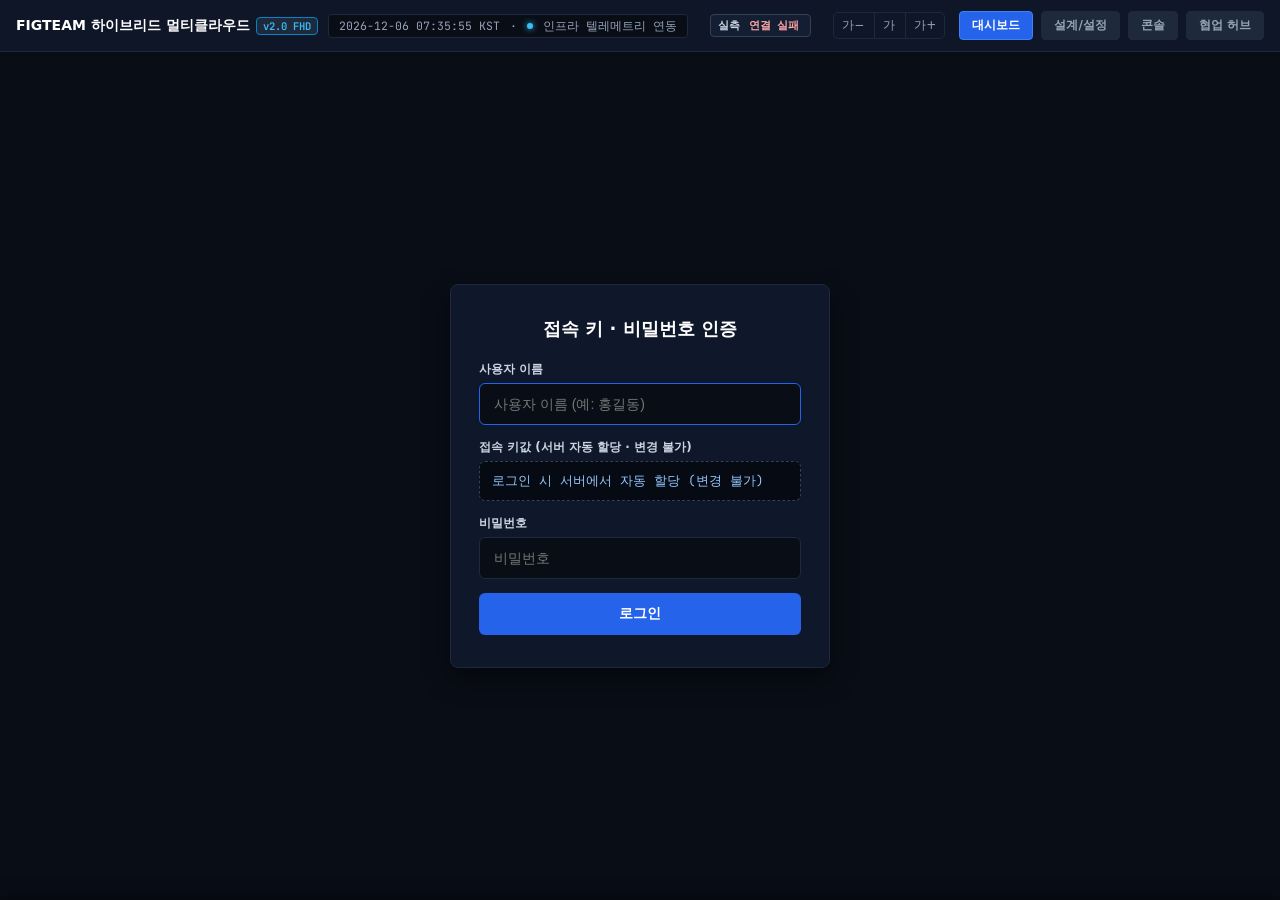
==== public/index.html @ 607cd6ca "feat(console): finalize DR simulation only after full on-prem recovery and 200 OK service failback" ====
<!DOCTYPE html>
<html lang="ko">
<head>
  <meta charset="UTF-8">
  <meta name="viewport" content="width=device-width, initial-scale=1.0">
  <title>FIGTEAM 하이브리드 멀티클라우드 관제 대시보드</title>
  <link rel="preconnect" href="https://fonts.googleapis.com">
  <link rel="preconnect" href="https://fonts.gstatic.com" crossorigin>
  <link href="https://fonts.googleapis.com/css2?family=Pretendard:wght@400;500;600;700&family=JetBrains+Mono:wght@400;500;700&display=swap" rel="stylesheet">
  <style>
    :root {
      --bg: #090d16;
      --surface: #0f172a;
      --surface-border: #1e293b;
      --surface-card: #141e33;
      --surface-hover: #1e2a47;
      --text-main: #f8fafc;
      --text-sub: #94a3b8;
      --text-muted: #64748b;
      --primary: #2563eb;
      --primary-hover: #1d4ed8;
      --blue: #38bdf8;
      --green: #10b981;
      --yellow: #f59e0b;
      --border-color: #334155;
      --font-mono: 'JetBrains Mono', monospace;
    }
    * { box-sizing: border-box; margin: 0; padding: 0; }
    html, body {
      width: 100%;
      height: 100vh;
      overflow: hidden;
      background-color: var(--bg);
      color: var(--text-main);
      font-family: 'Pretendard', -apple-system, BlinkMacSystemFont, system-ui, sans-serif;
    }

    /* TOP HEADER BAR (FHD FIXED) */
    header {
      height: 52px;
      border-bottom: 1px solid var(--surface-border);
      background: rgba(15, 23, 42, 0.96);
      backdrop-filter: blur(8px);
      display: flex;
      align-items: center;
      justify-content: space-between;
      padding: 0 16px;
      flex-shrink: 0;
      gap: 12px;
    }
    .header-left {
      display: flex;
      align-items: center;
      gap: 10px;
      flex-shrink: 0;
    }
    .brand-title {
      font-size: 14px;
      font-weight: 700;
      color: #fff;
      display: flex;
      align-items: center;
      gap: 6px;
      white-space: nowrap;
    }
    .brand-tag {
      font-size: 10.5px;
      font-weight: 600;
      background: #1e293b;
      color: var(--blue);
      border: 1px solid #0284c7;
      padding: 1px 6px;
      border-radius: 4px;
      font-family: var(--font-mono);
    }
    .header-clock-timer {
      display: flex;
      align-items: center;
      gap: 10px;
      font-size: 11.5px;
      font-family: var(--font-mono);
      color: var(--text-sub);
      background: #090d16;
      border: 1px solid var(--surface-border);
      padding: 3px 10px;
      border-radius: 4px;
      white-space: nowrap;
    }
    .pulse-dot {
      width: 6px;
      height: 6px;
      border-radius: 50%;
      background: var(--blue);
      box-shadow: 0 0 6px var(--blue);
    }

    /* TOP INFRASTATUS INDIVIDUAL BADGES */
    .header-infra-status {
      display: flex;
      align-items: center;
      gap: 6px;
      overflow-x: auto;
      flex: 1;
      justify-content: center;
    }
    .infra-badge-item {
      display: inline-flex;
      align-items: center;
      gap: 5px;
      background: #141e33;
      border: 1px solid var(--border-color);
      border-radius: 4px;
      padding: 2px 7px;
      font-size: 11px;
      white-space: nowrap;
    }
    .infra-badge-name {
      font-weight: 600;
      color: #cbd5e1;
    }
    .infra-badge-state {
      font-family: var(--font-mono);
      font-size: 10.5px;
      font-weight: 700;
      padding: 1px 4px;
      border-radius: 3px;
    }
    .state-green {
      background: rgba(16, 185, 129, 0.2);
      color: #34d399;
    }
    .state-amber {
      background: rgba(245, 158, 11, 0.2);
      color: #fbbf24;
    }

    /* HEADER RIGHT NAV BUTTONS */
    .header-right {
      display: flex;
      align-items: center;
      gap: 8px;
      flex-shrink: 0;
    }
    .nav-btn {
      background: #1e293b;
      border: 1px solid var(--surface-border);
      color: var(--text-sub);
      padding: 5px 12px;
      border-radius: 4px;
      font-size: 12px;
      font-weight: 600;
      cursor: pointer;
      transition: all 0.15s ease;
      font-family: inherit;
    }
    .nav-btn:hover {
      background: #334155;
      color: #fff;
    }
    .nav-btn.active {
      background: var(--primary);
      color: #fff;
      border-color: #3b82f6;
    }
    .logout-btn {
      background: transparent;
      border: 1px solid var(--surface-border);
      color: var(--text-sub);
      padding: 5px 10px;
      border-radius: 4px;
      font-size: 11.5px;
      cursor: pointer;
      transition: all 0.15s ease;
      font-family: inherit;
    }
    .logout-btn:hover {
      background: #1f2937;
      color: #fff;
      border-color: #4b5563;
    }
    .fs-ctl { display: inline-flex; gap: 2px; margin-right: 6px; border: 1px solid var(--surface-border); border-radius: 5px; overflow: hidden; }
    .fs-btn { background: transparent; border: 0; color: var(--text-sub); padding: 4px 8px; font-size: 12px; cursor: pointer; font-family: inherit; }
    .fs-btn:hover { background: #1f2937; color: #fff; }
    .fs-btn + .fs-btn { border-left: 1px solid var(--surface-border); }
    .g-user-badge {
      display: flex;
      align-items: center;
      gap: 6px;
      background: #090d16;
      border: 1px solid var(--surface-border);
      border-radius: 4px;
      padding: 4px 10px;
      font-size: 11.5px;
    }
    .g-user-dot { width: 6px; height: 6px; border-radius: 50%; background: #10b981; box-shadow: 0 0 6px #10b981; }
    .g-user-dot.warn { background: #f59e0b; box-shadow: none; }
    .g-user-name { font-weight: 600; color: #f8fafc; }
    .g-user-key { font-family: var(--font-mono); color: #38bdf8; font-size: 11px; }

    /* LOGIN VIEW */
    .login-wrapper {
      width: 100%;
      height: calc(100vh - 52px);
      display: flex;
      align-items: center;
      justify-content: center;
      padding: 24px;
    }
    .login-card {
      background: var(--surface);
      border: 1px solid var(--surface-border);
      border-radius: 8px;
      width: 100%;
      max-width: 380px;
      padding: 32px 28px;
      box-shadow: 0 10px 25px rgba(0,0,0,0.5);
    }
    .login-title {
      font-size: 18px;
      font-weight: 700;
      color: #fff;
      margin-bottom: 20px;
      text-align: center;
    }
    .login-input {
      width: 100%;
      height: 42px;
      background: #090d16;
      border: 1px solid var(--surface-border);
      border-radius: 6px;
      padding: 0 14px;
      font-size: 14px;
      color: #fff;
      margin-bottom: 14px;
    }
    .login-input:focus {
      outline: none;
      border-color: var(--primary);
    }
    .login-error {
      font-size: 12px;
      color: #ef4444;
      margin-bottom: 14px;
      text-align: center;
    }
    .login-submit-btn {
      width: 100%;
      height: 42px;
      background: var(--primary);
      color: #fff;
      border: none;
      border-radius: 6px;
      font-size: 14px;
      font-weight: 600;
      cursor: pointer;
    }
    .login-submit-btn:hover {
      background: var(--primary-hover);
    }

    /* MAIN VIEW CONTAINERS */
    .view-container {
      width: 100%;
      height: calc(100vh - 52px);
      display: none;
      overflow: hidden;
    }

    /* ========================================================
       1. DASHBOARD VIEW (FHD FIXED)
       ======================================================== */
    .dashboard-layout {
      width: 100%;
      height: 100%;
      display: flex;
      flex-direction: column;
      padding: 10px 14px 12px;
      gap: 10px;
    }

    /* ROW 1: NODE RESOURCE MONITORING CARDS */
    .node-resource-row {
      display: grid;
      grid-template-columns: repeat(5, 1fr);
      gap: 10px;
      flex-shrink: 0;
    }
    .node-card {
      background: var(--surface);
      border: 1px solid var(--surface-border);
      border-radius: 6px;
      padding: 10px 12px;
      display: flex;
      flex-direction: column;
      gap: 6px;
    }
    .node-card-head {
      display: flex;
      justify-content: space-between;
      align-items: center;
    }
    .node-title {
      font-size: 12.5px;
      font-weight: 700;
      color: #fff;
    }
    .node-state-pill {
      font-size: 10px;
      font-weight: 700;
      padding: 1px 5px;
      border-radius: 3px;
      font-family: var(--font-mono);
    }
    .node-meta {
      font-family: var(--font-mono);
      font-size: 10.5px;
      color: var(--text-muted);
    }
    .progress-bar-group {
      display: flex;
      flex-direction: column;
      gap: 4px;
      margin-top: 2px;
    }
    .progress-item {
      display: flex;
      justify-content: space-between;
      font-size: 10px;
      font-family: var(--font-mono);
      color: var(--text-sub);
    }
    .progress-track {
      width: 100%;
      height: 4px;
      background: #090d16;
      border-radius: 2px;
      overflow: hidden;
      margin-top: 1px;
    }
    .progress-fill {
      height: 100%;
      background: var(--blue);
      border-radius: 2px;
      transition: width 0.5s ease;
    }
    .fill-green { background: var(--green); }
    .fill-amber { background: var(--yellow); }

    /* DESKTOP ZERO-SCROLL MATRIX GRID */
    .desktop-dashboard-container {
      width: 100%;
      height: 100%;
      display: flex;
      flex-direction: column;
      padding: 8px 12px 10px;
      gap: 8px;
      overflow: hidden;
    }
    .dashboard-toolbar-row {
      display: flex;
      justify-content: space-between;
      align-items: center;
      background: var(--surface);
      border: 1px solid var(--surface-border);
      border-radius: 6px;
      padding: 6px 12px;
      flex-shrink: 0;
    }
    .toolbar-left {
      display: flex;
      align-items: center;
      gap: 12px;
    }
    .toolbar-title {
      font-size: 13px;
      font-weight: 700;
      color: #fff;
      display: flex;
      align-items: center;
      gap: 6px;
    }
    .toolbar-sub {
      font-size: 10.5px;
      color: var(--text-muted);
      font-family: var(--font-mono);
    }
    .toolbar-right {
      display: flex;
      align-items: center;
      gap: 12px;
    }
    .sort-tabs-group {
      display: flex;
      align-items: center;
      gap: 4px;
    }
    .sort-btn {
      background: #141e33;
      border: 1px solid #1e293b;
      color: var(--text-sub);
      font-size: 11px;
      padding: 3px 9px;
      border-radius: 4px;
      cursor: pointer;
      transition: all 0.15s ease;
      font-family: inherit;
    }
    .sort-btn:hover {
      background: #1e293b;
      color: #fff;
      border-color: #3b82f6;
    }
    .sort-btn.active {
      background: #1e293b;
      color: #38bdf8;
      border-color: #38bdf8;
      font-weight: 700;
      box-shadow: 0 0 8px rgba(56, 189, 248, 0.25);
    }
    .matrix-5col-grid {
      flex: 1;
      display: grid;
      grid-template-columns: repeat(5, minmax(0, 1fr));
      gap: 10px;
      min-height: 0;
      overflow: hidden;
    }
    .inst-grid-card {
      background: var(--surface);
      border: 1px solid var(--surface-border);
      border-radius: 6px;
      display: flex;
      flex-direction: column;
      overflow: hidden;
      min-height: 0;
      transition: border-color 0.15s ease;
    }
    .inst-grid-card:hover {
      border-color: #3b82f6;
    }
    .inst-grid-card-head {
      background: #141e33;
      border-bottom: 1px solid var(--border-color);
      padding: 8px 10px;
      display: flex;
      justify-content: space-between;
      align-items: center;
      flex-shrink: 0;
    }
    .inst-head-title-wrap {
      display: flex;
      flex-direction: column;
      gap: 1px;
    }
    .inst-card-title {
      font-size: 12.5px;
      font-weight: 700;
      color: #fff;
    }
    .inst-card-ip {
      font-size: 10px;
      color: var(--text-muted);
      font-family: var(--font-mono);
    }
    .inst-resource-hero {
      background: #090e1a;
      border-bottom: 1px solid #1e293b;
      padding: 8px 10px;
      display: flex;
      flex-direction: column;
      gap: 6px;
      flex-shrink: 0;
    }
    .hero-meter-row {
      display: flex;
      flex-direction: column;
      gap: 3px;
    }
    .meter-head {
      display: flex;
      justify-content: space-between;
      align-items: center;
      font-family: var(--font-mono);
    }
    .meter-label-wrap {
      display: flex;
      align-items: center;
      gap: 5px;
    }
    .meter-badge {
      font-size: 9.5px;
      font-weight: 800;
      padding: 1px 4px;
      border-radius: 3px;
      line-height: 1.2;
    }
    .cpu-badge {
      background: rgba(56, 189, 248, 0.15);
      color: #38bdf8;
      border: 1px solid rgba(56, 189, 248, 0.35);
    }
    .ram-badge {
      background: rgba(168, 85, 247, 0.15);
      color: #c084fc;
      border: 1px solid rgba(168, 85, 247, 0.35);
    }
    .meter-val-used {
      font-size: 13px;
      font-weight: 800;
    }
    .cpu-used { color: #38bdf8; }
    .ram-used { color: #c084fc; }
    .meter-val-total {
      font-size: 11px;
      color: #94a3b8;
      font-weight: 600;
    }
    .meter-pct {
      font-size: 11.5px;
      font-weight: 800;
      margin-left: 1px;
    }
    .cpu-pct { color: #38bdf8; }
    .ram-pct { color: #c084fc; }
    .meter-free-wrap {
      display: flex;
      align-items: center;
      gap: 3px;
      font-size: 11px;
      font-family: var(--font-mono);
      background: rgba(16, 185, 129, 0.1);
      border: 1px solid rgba(16, 185, 129, 0.28);
      border-radius: 3px;
      padding: 1px 5px;
    }
    .free-k {
      color: #6ee7b7;
      font-size: 10px;
      font-weight: 600;
    }
    .free-v {
      color: #34d399;
      font-weight: 800;
      font-size: 11.5px;
    }
    .meter-gauge-track {
      width: 100%;
      height: 4px;
      background: #1e293b;
      border-radius: 2px;
      display: flex;
      overflow: hidden;
    }
    .meter-gauge-fill {
      height: 100%;
      border-radius: 2px;
      transition: width 0.3s ease;
    }
    .cpu-fill { background: linear-gradient(90deg, #0284c7, #38bdf8); }
    .ram-fill { background: linear-gradient(90deg, #7e22ce, #c084fc); }
    .hero-sub-stats {
      display: flex;
      justify-content: space-between;
      align-items: center;
      padding-top: 3px;
      border-top: 1px dashed rgba(30, 41, 59, 0.8);
      font-family: var(--font-mono);
      font-size: 10.5px;
    }
    .hero-stat-pill {
      display: flex;
      align-items: center;
      gap: 4px;
    }
    .stat-k { color: #94a3b8; }
    .stat-v { font-weight: 700; }
    .compact-service-list {
      flex: 1;
      overflow-y: auto;
      padding: 6px;
      display: flex;
      flex-direction: column;
      gap: 4px;
      min-height: 0;
    }
    .compact-service-row {
      background: var(--surface-card);
      border: 1px solid var(--border-color);
      border-radius: 4px;
      padding: 5px 8px;
      display: flex;
      flex-direction: column;
      gap: 3px;
      cursor: pointer;
      transition: all 0.12s ease;
      text-decoration: none;
    }
    .compact-service-row:hover {
      background: var(--surface-hover);
      border-color: var(--blue);
      transform: translateY(-1px);
    }
    .svc-row-top {
      display: flex;
      justify-content: space-between;
      align-items: center;
    }
    .svc-row-left {
      display: flex;
      align-items: center;
      gap: 5px;
      min-width: 0;
    }
    .svc-row-name {
      font-size: 11px;
      font-weight: 700;
      color: #fff;
      white-space: nowrap;
      overflow: hidden;
      text-overflow: ellipsis;
    }
    .svc-row-bot {
      display: flex;
      justify-content: space-between;
      align-items: center;
      font-size: 9.5px;
      font-family: var(--font-mono);
      color: var(--text-sub);
    }
    .inst-card-footer {
      border-top: 1px solid var(--surface-border);
      padding: 6px 10px;
      background: #0d1424;
      flex-shrink: 0;
    }
    .open-modal-btn {
      width: 100%;
      background: transparent;
      border: 1px solid #1e293b;
      color: var(--blue);
      padding: 4px 0;
      border-radius: 3px;
      font-size: 10.5px;
      font-weight: 600;
      cursor: pointer;
      font-family: inherit;
      transition: all 0.12s ease;
    }
    .open-modal-btn:hover {
      background: #1e293b;
      color: #fff;
      border-color: #3b82f6;
    }

    /* MODAL POPUP (BACKDROP & DIALOG) */
    .modal-backdrop {
      position: fixed;
      top: 0;
      left: 0;
      width: 100vw;
      height: 100vh;
      background: rgba(4, 7, 13, 0.85);
      backdrop-filter: blur(5px);
      z-index: 1000;
      display: flex;
      align-items: center;
      justify-content: center;
      padding: 24px;
    }
    .modal-dialog {
      background: #0f172a;
      border: 1px solid #334155;
      border-radius: 8px;
      width: 100%;
      max-width: 1100px;
      max-height: 85vh;
      display: flex;
      flex-direction: column;
      box-shadow: 0 20px 40px rgba(0,0,0,0.7);
      overflow: hidden;
      animation: modalFadeIn 0.15s ease-out;
    }
    @keyframes modalFadeIn {
      from { opacity: 0; transform: scale(0.98); }
      to { opacity: 1; transform: scale(1); }
    }
    .modal-header {
      background: #141e33;
      border-bottom: 1px solid #1e293b;
      padding: 12px 18px;
      display: flex;
      justify-content: space-between;
      align-items: center;
      flex-shrink: 0;
    }
    .modal-title-wrap {
      display: flex;
      align-items: center;
      gap: 12px;
    }
    .modal-title-text {
      font-size: 15px;
      font-weight: 700;
      color: #fff;
    }
    .modal-close-btn {
      background: #1e293b;
      border: 1px solid #334155;
      color: #cbd5e1;
      padding: 4px 10px;
      border-radius: 4px;
      font-size: 12px;
      font-weight: 600;
      cursor: pointer;
      transition: all 0.12s ease;
    }
    .modal-close-btn:hover {
      background: #ef4444;
      color: #fff;
      border-color: #dc2626;
    }
    .modal-body {
      padding: 16px 18px;
      overflow-y: auto;
      display: flex;
      flex-direction: column;
      gap: 14px;
    }
    .modal-summary-box {
      background: #090d16;
      border: 1px solid #1e293b;
      border-radius: 6px;
      padding: 10px 14px;
      display: grid;
      grid-template-columns: repeat(5, 1fr);
      gap: 10px;
      font-family: var(--font-mono);
      font-size: 11px;
    }
    .summary-cell {
      display: flex;
      flex-direction: column;
      gap: 2px;
    }
    .summary-k { font-size: 10px; color: var(--text-muted); }
    .summary-v { font-size: 12px; font-weight: 700; color: #fff; }
    .panel-head {
      display: flex;
      justify-content: space-between;
      align-items: center;
      margin-bottom: 8px;
      flex-shrink: 0;
    }
    .panel-title {
      font-size: 13px;
      font-weight: 700;
      color: #fff;
      display: flex;
      align-items: center;
      gap: 6px;
    }
    .panel-sub {
      font-size: 11px;
      color: var(--text-muted);
      font-family: var(--font-mono);
    }
    .table-scroll {
      flex: 1;
      overflow-y: auto;
      border: 1px solid var(--surface-border);
      border-radius: 4px;
    }
    table.data-table {
      width: 100%;
      border-collapse: collapse;
      font-size: 11.5px;
      text-align: left;
    }
    table.data-table th {
      background: #141e33;
      color: #94a3b8;
      font-weight: 600;
      padding: 8px 10px;
      border-bottom: 1px solid var(--surface-border);
      font-size: 11px;
      text-transform: uppercase;
      position: sticky;
      top: 0;
      z-index: 2;
    }
    table.data-table td {
      padding: 6px 10px;
      border-bottom: 1px solid #1e293b;
      color: #e2e8f0;
      font-family: var(--font-mono);
      font-size: 11px;
      vertical-align: middle;
    }
    table.data-table tr:hover td {
      background: rgba(30, 42, 71, 0.45);
    }
    .rank-badge {
      font-size: 10px;
      font-weight: 700;
      font-family: var(--font-mono);
      padding: 2px 5px;
      border-radius: 3px;
      background: #1e293b;
      color: #94a3b8;
      border: 1px solid #334155;
      text-align: center;
      display: inline-block;
    }
    .rank-top3 {
      background: rgba(245, 158, 11, 0.15);
      color: #fbbf24;
      border-color: rgba(245, 158, 11, 0.4);
    }
    .cloud-tag {
      font-size: 10px;
      font-weight: 700;
      padding: 2px 6px;
      border-radius: 4px;
      display: inline-block;
      white-space: nowrap;
    }
    .cloud-kt {
      background: rgba(2, 132, 199, 0.15);
      color: #38bdf8;
      border: 1px solid rgba(2, 132, 199, 0.4);
    }
    .cloud-onprem {
      background: rgba(16, 185, 129, 0.15);
      color: #34d399;
      border: 1px solid rgba(16, 185, 129, 0.4);
    }
    .cloud-aws {
      background: rgba(245, 158, 11, 0.15);
      color: #fbbf24;
      border: 1px solid rgba(245, 158, 11, 0.4);
    }
    .inst-box {
      display: flex;
      flex-direction: column;
      gap: 1px;
    }
    .inst-name {
      font-size: 11px;
      font-weight: 700;
      color: #fff;
    }
    .inst-ip {
      font-size: 9.5px;
      color: var(--text-muted);
      font-family: var(--font-mono);
    }
    .type-badge {
      font-size: 10px;
      font-weight: 600;
      padding: 1px 6px;
      border-radius: 3px;
      display: inline-flex;
      align-items: center;
      gap: 3px;
      white-space: nowrap;
    }
    .type-web {
      background: rgba(99, 102, 241, 0.15);
      color: #a5b4fc;
      border: 1px solid rgba(99, 102, 241, 0.35);
    }
    .type-daemon {
      background: rgba(20, 184, 166, 0.15);
      color: #5eead4;
      border: 1px solid rgba(20, 184, 166, 0.35);
    }
    .type-gw {
      background: rgba(14, 165, 233, 0.15);
      color: #7dd3fc;
      border: 1px solid rgba(14, 165, 233, 0.35);
    }
    .type-data {
      background: rgba(244, 63, 94, 0.15);
      color: #fda4af;
      border: 1px solid rgba(244, 63, 94, 0.35);
    }
    .type-dr {
      background: rgba(245, 158, 11, 0.15);
      color: #fde68a;
      border: 1px solid rgba(245, 158, 11, 0.35);
    }
    .svc-box {
      display: flex;
      flex-direction: column;
      gap: 1px;
    }
    .svc-name {
      font-size: 11.5px;
      font-weight: 700;
      color: #fff;
    }
    .svc-desc {
      font-size: 9.5px;
      color: var(--text-muted);
    }
    .res-metric-cell {
      display: flex;
      flex-direction: column;
      gap: 2px;
      font-size: 10.5px;
    }
    .res-metric-val {
      display: flex;
      justify-content: space-between;
    }
    .mini-meter-track {
      width: 100%;
      height: 3px;
      background: #090d16;
      border-radius: 1.5px;
      overflow: hidden;
    }
    .mini-meter-fill {
      height: 100%;
      border-radius: 1.5px;
    }
    .fill-blue { background: #38bdf8; }
    .fill-purple { background: #a855f7; }
    .fill-amber { background: #f59e0b; }
    .badge-running {
      color: #34d399;
      background: rgba(16, 185, 129, 0.15);
      padding: 2px 6px;
      border-radius: 3px;
      font-weight: 700;
      font-size: 10.5px;
    }
    .badge-standby {
      color: #fbbf24;
      background: rgba(245, 158, 11, 0.15);
      padding: 2px 6px;
      border-radius: 3px;
      font-weight: 700;
      font-size: 10.5px;
    }
    .filter-chips-row {
      display: flex;
      gap: 6px;
      align-items: center;
    }
    .chip-btn {
      background: #141e33;
      border: 1px solid #1e293b;
      color: var(--text-sub);
      font-size: 10.5px;
      padding: 2px 8px;
      border-radius: 3px;
      cursor: pointer;
      transition: all 0.15s ease;
      font-family: inherit;
    }
    .chip-btn:hover {
      background: #1e293b;
      color: #fff;
    }
    .chip-btn.active {
      background: var(--primary);
      color: #fff;
      border-color: #3b82f6;
    }
    .instance-tab-bar {
      display: flex;
      gap: 6px;
      align-items: center;
      background: #090d16;
      border: 1px solid var(--surface-border);
      border-radius: 5px;
      padding: 4px;
      margin-bottom: 8px;
      overflow-x: auto;
    }
    .inst-tab-btn {
      background: transparent;
      border: 1px solid transparent;
      border-radius: 4px;
      padding: 5px 10px;
      color: var(--text-sub);
      font-size: 11px;
      font-weight: 600;
      cursor: pointer;
      display: flex;
      align-items: center;
      gap: 6px;
      transition: all 0.15s ease;
      white-space: nowrap;
      font-family: inherit;
    }
    .inst-tab-btn:hover {
      background: #141e33;
      color: #fff;
    }
    .inst-tab-btn.active {
      background: #1e293b;
      border-color: #3b82f6;
      color: #fff;
      box-shadow: 0 1px 3px rgba(0,0,0,0.3);
    }
    .inst-summary-strip {
      display: flex;
      justify-content: space-between;
      align-items: center;
      background: #141e33;
      border: 1px solid var(--border-color);
      border-radius: 4px;
      padding: 6px 12px;
      margin-bottom: 8px;
      font-size: 11px;
      font-family: var(--font-mono);
    }

    /* RIGHT: SEQUENTIAL ENGINE & LATENCY MONITOR */
    .telemetry-panel {
      background: var(--surface);
      border: 1px solid var(--surface-border);
      border-radius: 6px;
      padding: 12px;
      display: flex;
      flex-direction: column;
      gap: 10px;
      min-height: 0;
    }
    .metric-row {
      display: grid;
      grid-template-columns: 1fr 1fr;
      gap: 8px;
      flex-shrink: 0;
    }
    .metric-box {
      background: var(--surface-card);
      border: 1px solid var(--border-color);
      border-radius: 5px;
      padding: 8px 10px;
    }
    .metric-label {
      font-size: 11px;
      color: var(--text-muted);
    }
    .metric-val {
      font-size: 20px;
      font-weight: 700;
      font-family: var(--font-mono);
      color: #fff;
    }
    .chart-box {
      flex: 1;
      background: #090d16;
      border: 1px solid var(--surface-border);
      border-radius: 5px;
      padding: 8px;
      display: flex;
      flex-direction: column;
      min-height: 100px;
    }
    canvas#speed-canvas {
      width: 100%;
      flex: 1;
      display: block;
    }
    .log-box {
      height: 95px;
      background: #06090e;
      border: 1px solid var(--surface-border);
      border-radius: 5px;
      padding: 6px 8px;
      font-family: var(--font-mono);
      font-size: 10.5px;
      color: #cbd5e1;
      overflow-y: auto;
      flex-shrink: 0;
      line-height: 1.4;
    }

    /* ========================================================
       2. SETTINGS SITE VIEW (SPLIT: LEFT MENU & BODY MANUAL)
       ======================================================== */
    .settings-layout {
      width: 100%;
      height: 100%;
      display: grid;
      grid-template-columns: 280px 1fr;
      overflow: hidden;
    }

    /* LEFT SIDEBAR: INSTANCE & CONFIGURATION MENU */
    .settings-sidebar {
      background: #0f172a;
      border-right: 1px solid var(--surface-border);
      padding: 14px 10px;
      display: flex;
      flex-direction: column;
      gap: 6px;
      overflow-y: auto;
    }
    .sidebar-section-title {
      font-size: 11px;
      font-weight: 700;
      text-transform: uppercase;
      letter-spacing: 0.05em;
      color: var(--text-muted);
      padding: 6px 10px 4px;
    }
    .menu-item-btn {
      width: 100%;
      text-align: left;
      background: transparent;
      border: 1px solid transparent;
      border-radius: 5px;
      padding: 9px 12px;
      color: var(--text-sub);
      cursor: pointer;
      display: flex;
      flex-direction: column;
      gap: 2px;
      transition: all 0.15s ease;
      font-family: inherit;
    }
    .menu-item-btn:hover {
      background: var(--surface-card);
      color: #fff;
    }
    .menu-item-btn.active {
      background: #141e33;
      border-color: #3b82f6;
      color: #fff;
    }
    .menu-item-name {
      font-size: 12.5px;
      font-weight: 600;
      display: flex;
      justify-content: space-between;
      align-items: center;
    }
    .menu-item-desc {
      font-size: 10.5px;
      color: var(--text-muted);
      font-family: var(--font-mono);
    }

    /* RIGHT BODY: MANUAL & SCRIPT DETAILS */
    .settings-body {
      background: #090d16;
      padding: 24px 32px;
      overflow-y: auto;
      display: flex;
      flex-direction: column;
      gap: 20px;
    }
    .manual-header {
      border-bottom: 1px solid var(--surface-border);
      padding-bottom: 14px;
    }
    .manual-title {
      font-size: 20px;
      font-weight: 700;
      color: #fff;
      display: flex;
      align-items: center;
      gap: 10px;
    }
    .manual-tag {
      font-size: 11px;
      font-family: var(--font-mono);
      background: #1e293b;
      color: var(--blue);
      padding: 2px 8px;
      border-radius: 4px;
      border: 1px solid #334155;
    }
    .manual-desc {
      font-size: 13px;
      color: var(--text-sub);
      margin-top: 6px;
      line-height: 1.5;
    }
    .manual-card-box {
      background: var(--surface);
      border: 1px solid var(--surface-border);
      border-radius: 6px;
      padding: 16px;
      display: flex;
      flex-direction: column;
      gap: 10px;
    }
    .box-title {
      font-size: 13px;
      font-weight: 700;
      color: #cbd5e1;
      text-transform: uppercase;
      letter-spacing: 0.04em;
    }
    .code-block {
      background: #06090e;
      border: 1px solid var(--surface-border);
      border-radius: 5px;
      padding: 12px 14px;
      font-family: var(--font-mono);
      font-size: 12px;
      color: #38bdf8;
      overflow-x: auto;
      line-height: 1.5;
      white-space: pre;
    }
    .spec-grid {
      display: grid;
      grid-template-columns: repeat(3, 1fr);
      gap: 12px;
    }
    .spec-item {
      background: #06090e;
      border: 1px solid var(--surface-border);
      border-radius: 4px;
      padding: 8px 10px;
      display: flex;
      flex-direction: column;
      gap: 2px;
    }
    .spec-k { font-size: 10.5px; color: var(--text-muted); }
    .spec-v { font-size: 12px; font-weight: 600; font-family: var(--font-mono); color: #fff; }
    /* CFGCSS:BEGIN */
    /* ===== [설정] 화면: 데스크탑 뷰 고정 & 스크롤바 강제 표시 ===== */
    #view-settings {
      width: 100% !important;
      height: calc(100vh - 52px) !important;
      overflow: hidden !important;
    }
    #view-settings .settings-layout {
      width: 100% !important;
      height: 100% !important;
      display: grid !important;
      grid-template-columns: 320px minmax(0, 1fr) !important;
      overflow: hidden !important;
    }
    #cfg-nav.settings-sidebar {
      display: flex !important;
      flex-direction: column !important;
      width: 320px !important;
      height: 100% !important;
      min-height: 0 !important;
      overflow-y: auto !important;
      overflow-x: hidden !important;
      background: #0c1322 !important;
      border-right: 1px solid var(--surface-border) !important;
      padding: 14px 10px 84px !important;
      gap: 10px !important;
      scrollbar-width: thin;
      scrollbar-color: #334155 #0c1322;
      overscroll-behavior-y: auto;
    }
    #cfg-nav.settings-sidebar::-webkit-scrollbar { width: 8px; }
    #cfg-nav.settings-sidebar::-webkit-scrollbar-track { background: #0c1322; }
    #cfg-nav.settings-sidebar::-webkit-scrollbar-thumb { background: #334155; border-radius: 4px; }
    #cfg-nav.settings-sidebar::-webkit-scrollbar-thumb:hover { background: #475569; }

    /* 대분류-중분류 통합 아코디언 및 계단식 트리 */
    .cfg-tree-nav { display: flex; flex-direction: column; gap: 3px; }
    .cfg-tree-node { display: flex; flex-direction: column; }
    .cfg-tree-major {
      display: flex; align-items: center; justify-content: space-between;
      width: 100%; padding: 8px 10px; border-radius: 6px;
      background: transparent; border: 1px solid transparent;
      color: var(--text-sub); cursor: pointer; text-align: left;
      font-family: inherit; transition: background 0.14s ease, border-color 0.14s ease, color 0.14s ease;
      user-select: none;
    }
    .cfg-tree-major:hover { background: #131d33; color: #fff; }
    .cfg-tree-major.active {
      background: #172554; border-color: #2563eb; color: #fff; box-shadow: 0 0 10px rgba(37, 99, 235, 0.22);
    }
    .cfg-tree-major-main { display: flex; align-items: center; gap: 6px; flex: 1; min-width: 0; }
    .cfg-tree-toggle {
      display: inline-flex; align-items: center; justify-content: center;
      width: 18px; height: 18px; border-radius: 4px; color: #64748b; font-size: 11px;
      transition: transform 0.18s ease, color 0.14s ease; flex-shrink: 0;
    }
    .cfg-tree-toggle:hover { color: #93c5fd; background: rgba(147, 197, 253, 0.12); }
    .cfg-tree-node.open > .cfg-tree-major .cfg-tree-toggle {
      transform: rotate(90deg); color: #93c5fd;
    }
    .cfg-tree-major-info { display: flex; flex-direction: column; gap: 2px; min-width: 0; flex: 1; }
    .cfg-tree-major-name {
      font-size: 13px; font-weight: 600; display: flex; align-items: center; gap: 6px;
      white-space: nowrap; overflow: hidden; text-overflow: ellipsis;
    }
    .cfg-tree-major-sub {
      font-size: 11px; color: var(--text-muted); white-space: nowrap; overflow: hidden; text-overflow: ellipsis;
    }
    .cfg-tree-major-meta { display: flex; align-items: center; gap: 6px; margin-left: 6px; flex-shrink: 0; }
    .cfg-tree-badge-count {
      font-size: 10.5px; color: #94a3b8; background: #1e293b; border-radius: 10px;
      padding: 1px 6px; font-weight: 500; border: 1px solid #334155;
    }

    /* 중분류 계단식 하위 리스트 (아코디언 바디) */
    .cfg-tree-minors {
      display: none; flex-direction: column; gap: 2px;
      margin-left: 17px; padding-left: 10px;
      border-left: 2px solid #1e293b; margin-top: 3px; margin-bottom: 6px;
    }
    .cfg-tree-node.open > .cfg-tree-minors { display: flex; }
    .cfg-tree-minor {
      display: flex; flex-direction: column; gap: 2px;
      width: 100%; padding: 6px 10px; border-radius: 5px;
      background: transparent; border: 1px solid transparent; border-left: 3px solid transparent;
      color: #94a3b8; cursor: pointer; text-align: left; font-family: inherit;
      transition: background 0.12s ease, border-color 0.12s ease, color 0.12s ease;
    }
    .cfg-tree-minor:hover { background: #0f172a; color: #e2e8f0; border-left-color: #475569; }
    .cfg-tree-minor.active {
      background: rgba(30, 58, 138, 0.45); color: #93c5fd;
      border-left-color: #3b82f6; font-weight: 600;
    }
    .cfg-tree-minor-name { font-size: 12px; font-weight: 600; display: flex; align-items: center; gap: 6px; }
    .cfg-tree-minor-sub { font-size: 10.5px; color: #64748b; line-height: 1.3; }
    .cfg-tree-minor.active .cfg-tree-minor-sub { color: #93c5fd; opacity: 0.8; }

    .cfg-col {
      min-height: 0;
      overflow-y: auto;
      padding: 14px 10px 24px;
      border-right: 1px solid var(--surface-border);
      scrollbar-width: thin;
      scrollbar-color: #334155 #070b14;
    }
    .cfg-col::-webkit-scrollbar { width: 8px; }
    .cfg-col::-webkit-scrollbar-track { background: #070b14; }
    .cfg-col::-webkit-scrollbar-thumb { background: #334155; border-radius: 4px; }
    .cfg-col-major { background: #0c1322; }
    .cfg-col-minor { background: #0f172a; }
    .settings-body > * { flex-shrink: 0; }

    /* 본문 세로 스크롤: 데스크탑 뷰 고정 & 화면 초과 시 세로 스크롤바 강제 표시 (화면 이하일 때는 자동 생략) */
    #view-settings .settings-body {
      padding: 16px 36px 84px !important;
      gap: 18px;
      overflow-y: auto !important;
      overflow-x: hidden;
      scrollbar-width: thin;
      scrollbar-color: #64748b #090d16;
      scrollbar-gutter: stable;
      overscroll-behavior-y: auto;
    }
    #view-settings .settings-body::-webkit-scrollbar {
      width: 12px !important;
      display: block !important;
    }
    #view-settings .settings-body::-webkit-scrollbar-track {
      background: #090d16 !important;
      border-left: 1px solid #1e293b !important;
    }
    #view-settings .settings-body::-webkit-scrollbar-thumb {
      background: #475569 !important;
      border-radius: 6px !important;
      border: 3px solid #090d16 !important;
    }
    #view-settings .settings-body::-webkit-scrollbar-thumb:hover {
      background: #64748b !important;
    }

    /* 코드 블록 세로 휠 멈춤 방지: 가로 스크롤러가 부모의 세로 휠 이벤트를 삼키지 않음 */
    .cfg-code pre {
      overflow-x: auto;
      overflow-y: hidden;
      overscroll-behavior-x: contain;
      overscroll-behavior-y: auto;
    }

    /* 렌즈 전환 */
    .cfg-lens { display: grid; grid-template-columns: 1fr 1fr; gap: 4px; background: #070b14; border: 1px solid var(--surface-border); border-radius: 8px; padding: 4px; }
    .cfg-lens-btn { background: transparent; border: 0; border-radius: 5px; color: var(--text-sub); font-size: 12.5px; font-weight: 600; font-family: inherit; padding: 9px 6px; cursor: pointer; }
    .cfg-lens-btn:hover { color: #fff; background: var(--surface-card); }
    .cfg-lens-btn.active { background: var(--primary); color: #fff; }
    .cfg-lens-hint { font-size: 11.5px; color: var(--text-muted); margin: 8px 2px 10px; line-height: 1.45; }

    /* 인스턴스 × 서비스 매트릭스 */
    .cfg-matrix { border: 1px solid var(--surface-border); border-radius: 8px; padding: 8px 8px 6px; background: #070b14; margin-bottom: 14px; }
    .cfg-mx-row { display: grid; grid-template-columns: 76px repeat(8, 1fr); align-items: center; border-radius: 4px; }
    .cfg-mx-row.on { background: rgba(37, 99, 235, .16); }
    .cfg-mx-headrow { margin-bottom: 2px; }
    .cfg-mx-label { font-family: var(--font-mono); font-size: 10px; overflow: hidden; text-overflow: ellipsis; color: var(--text-sub); padding-left: 4px; white-space: nowrap; }
    .cfg-mx-col { font-size: 10px; color: var(--text-muted); text-align: center; padding: 2px 0; border-radius: 3px; }
    .cfg-mx-col.on { color: #fff; background: rgba(37, 99, 235, .35); }
    .cfg-mx-cell { height: 20px; display: flex; align-items: center; justify-content: center; background: transparent; border: 0; padding: 0; }
    button.cfg-mx-cell { cursor: pointer; border-radius: 4px; }
    .cfg-mx-cell i { width: 8px; height: 8px; border-radius: 50%; background: #334155; transition: transform .12s ease; }
    .cfg-mx-cell.design i { background: transparent; box-shadow: inset 0 0 0 1.5px #b45309; }
    .cfg-mx-cell.lit i { background: #60a5fa; }
    .cfg-mx-cell.lit.design i { background: transparent; box-shadow: inset 0 0 0 1.5px #fbbf24; }
    .cfg-mx-cell.here i { width: 12px; height: 12px; background: #fff; box-shadow: 0 0 0 3px rgba(96, 165, 250, .45); }
    button.cfg-mx-cell:hover i { transform: scale(1.35); }
    button.cfg-mx-cell:focus-visible, .cfg-lens-btn:focus-visible, .cfg-item:focus-visible, .cfg-pager-btn:focus-visible, .cfg-copy:focus-visible { outline: 2px solid #93c5fd; outline-offset: 1px; }

    /* 대분류·중분류 목록 */
    .cfg-col-head { font-size: 11.5px; font-weight: 700; color: var(--text-muted); padding: 2px 6px 6px; }
    .cfg-list-major, .cfg-list-minor { display: flex; flex-direction: column; gap: 2px; }
    .cfg-item { display: flex; flex-direction: column; gap: 3px; text-align: left; width: 100%; background: transparent; border: 1px solid transparent; border-left: 3px solid transparent;
      border-radius: 5px; padding: 8px 10px; color: var(--text-sub); cursor: pointer; font-family: inherit; }
    .cfg-item:hover { background: var(--surface-card); color: #fff; }
    .cfg-item.active { background: #141e33; color: #fff; border-left-color: var(--primary); }
    .cfg-item-name { font-size: 13px; font-weight: 600; display: flex; align-items: center; gap: 6px; }
    .cfg-item-sub { font-size: 11px; color: var(--text-muted); line-height: 1.4; }
    .cfg-item-minor .cfg-item-name { font-size: 13px; }
    .cfg-count { margin-left: auto; font-size: 11px; color: var(--text-muted); font-weight: 500; }
    .cfg-empty { font-size: 12px; color: var(--text-muted); padding: 6px; line-height: 1.5; }
    .cfg-dot { display: inline-block; width: 7px; height: 7px; border-radius: 50%; flex-shrink: 0; }

    /* 클라우드 색 */
    .cfg-c-onprem { background: #a78bfa; color: #0b0f19; }
    .cfg-c-openstack { background: #f97316; color: #0b0f19; }
    .cfg-c-kt { background: #ef4444; color: #fff; }
    .cfg-c-aws { background: #f59e0b; color: #0b0f19; }
    .cfg-cloud { font-size: 11px; font-weight: 700; padding: 2px 8px; border-radius: 4px; }
    .cfg-badge { font-size: 10.5px; font-weight: 700; padding: 1px 7px; border-radius: 10px; border: 1px solid; white-space: nowrap; vertical-align: 2px; }
    .cfg-st-live { color: #34d399; border-color: #065f46; background: rgba(16,185,129,.08); }
    .cfg-st-design { color: #fbbf24; border-color: #78350f; background: rgba(245,158,11,.08); }
    .cfg-st-nolook { color: #94a3b8; border-color: #475569; background: rgba(148,163,184,.08); }
    .cfg-st-protected { color: #f87171; border-color: #991b1b; background: rgba(239,68,68,.12); }

    /* 설명 및 상단 브레드크럼 (상단 고정 및 인터랙티브 이동경로) */
    .cfg-crumb {
      position: sticky; top: -16px; z-index: 25;
      background: rgba(9, 13, 22, 0.94); backdrop-filter: blur(8px);
      padding: 10px 0; border-bottom: 1px solid #1e293b;
      font-size: 12px; color: var(--text-muted); display: flex; flex-wrap: wrap; gap: 6px; align-items: center;
    }
    .cfg-crumb a { color: #94a3b8; text-decoration: none; cursor: pointer; border-radius: 4px; padding: 2px 4px; transition: color .12s, background .12s; }
    .cfg-crumb a:hover { color: #38bdf8; background: rgba(56, 189, 248, 0.1); }
    .cfg-crumb-current { color: #f1f5f9; font-weight: 600; padding: 2px 4px; }
    .cfg-crumb-sep { color: #475569; }

    /* 직관적 모듈형 빌더 UI (서비스 영역 직접 편집 & 추가) */
    .cfg-sec-header {
      display: flex; align-items: center; justify-content: space-between; margin-bottom: 12px; padding-bottom: 6px; border-bottom: 1px solid #1e293b;
    }
    .cfg-sec-title { font-size: 15px; font-weight: 700; color: #f8fafc; display: flex; align-items: center; gap: 8px; }
    .cfg-sec-acts { display: flex; align-items: center; gap: 6px; }
    .cfg-btn-add {
      display: inline-flex; align-items: center; gap: 4px; padding: 4px 10px; font-size: 11.5px; font-weight: 600;
      color: #38bdf8; background: rgba(56, 189, 248, 0.08); border: 1px dashed #0284c7; border-radius: 6px; cursor: pointer;
      transition: all .15s ease;
    }
    .cfg-btn-add:hover { background: rgba(56, 189, 248, 0.18); border-color: #38bdf8; color: #fff; }
    .cfg-btn-mode-toggle {
      display: inline-flex; align-items: center; gap: 4px; padding: 4px 8px; font-size: 11px;
      color: #94a3b8; background: #0f172a; border: 1px solid #334155; border-radius: 6px; cursor: pointer;
    }
    .cfg-btn-mode-toggle.active { color: #fbbf24; border-color: #f59e0b; background: rgba(245, 158, 11, 0.1); }
    .cfg-item-acts { display: flex; align-items: center; gap: 4px; }
    .cfg-item-btn {
      padding: 2px 6px; font-size: 10.5px; border-radius: 4px; border: 1px solid #334155; background: #1e293b;
      color: #cbd5e1; cursor: pointer;
    }
    .cfg-item-btn:hover { background: #334155; color: #fff; }
    .cfg-item-btn.btn-del:hover { background: #dc2626; border-color: #ef4444; color: #fff; }

    /* 직관적 모달 카드 빌더 (명령어 / 설정 / 원칙 추가·편집 팝업) */
    .cfg-builder-modal-card {
      background: #0f172a; border: 1px solid #3b82f6; border-radius: 12px; width: 100%; max-width: 620px;
      box-shadow: 0 24px 48px rgba(0, 0, 0, 0.75); display: flex; flex-direction: column; overflow: hidden;
      animation: cfgModalPop .18s cubic-bezier(0.16, 1, 0.3, 1);
    }
    .cfg-builder-modal-head {
      display: flex; align-items: center; justify-content: space-between; padding: 14px 18px;
      background: #172554; border-bottom: 1px solid #1e3a8a; color: #93c5fd; font-size: 14px; font-weight: 700;
    }
    .cfg-builder-modal-body { padding: 18px; display: flex; flex-direction: column; gap: 14px; color: #e2e8f0; }
    .cfg-builder-field { display: flex; flex-direction: column; gap: 6px; }
    .cfg-builder-label { font-size: 12px; font-weight: 600; color: #94a3b8; }
    .cfg-builder-input {
      background: #06090e; border: 1px solid #334155; border-radius: 6px; color: #fff; padding: 8px 12px;
      font-size: 13px; font-family: inherit; width: 100%;
    }
    .cfg-builder-textarea {
      background: #06090e; border: 1px solid #334155; border-radius: 6px; color: #93c5fd; padding: 10px 12px;
      font-size: 12.5px; font-family: var(--font-mono); line-height: 1.5; width: 100%; min-height: 110px; resize: vertical;
    }
    .cfg-cat-chips { display: flex; gap: 8px; flex-wrap: wrap; }
    .cfg-cat-chip-radio { display: none; }
    .cfg-cat-chip-label {
      padding: 4px 12px; font-size: 11.5px; font-weight: 600; border-radius: 6px; cursor: pointer;
      border: 1px solid #334155; background: #1e293b; color: #cbd5e1; transition: all .12s ease;
    }
    .cfg-cat-chip-radio:checked + .cfg-cat-chip-label {
      background: #2563eb; border-color: #60a5fa; color: #fff; box-shadow: 0 0 8px rgba(37, 99, 235, 0.4);
    }
    .cfg-head { border-bottom: 1px solid var(--surface-border); padding-bottom: 14px; display: flex; flex-direction: column; gap: 8px; }
    .cfg-head-line { display: flex; flex-wrap: wrap; align-items: center; gap: 8px; }
    .cfg-head-inst { font-size: 13px; color: #cbd5e1; font-weight: 600; }
    .cfg-head-title { font-size: 24px; font-weight: 700; color: #fff; line-height: 1.25; }
    .cfg-head-domains { font-size: 12.5px; color: var(--text-sub); }
    .cfg-dom-link { color: var(--blue); text-decoration: none; font-weight: 600; }
    .cfg-dom-link:hover { text-decoration: underline; }
    .cfg-domain-note { font-size: 12.5px; color: var(--text-sub); background: rgba(37,99,235,.08); border: 1px solid rgba(37,99,235,.3); border-radius: 6px; padding: 8px 12px; }
    .cfg-domain-note b { color: #fff; margin-right: 6px; }
    .cfg-inst { border: 1px solid var(--surface-border); border-radius: 6px; background: var(--surface); padding: 10px 14px; }
    .cfg-inst summary { cursor: pointer; font-size: 12.5px; font-weight: 600; color: #cbd5e1; }
    .cfg-inst[open] summary { margin-bottom: 10px; }
    .cfg-inst .manual-desc { margin: 0 0 10px; max-width: 80ch; }
    .cfg-step-head { flex-direction: row; gap: 16px; align-items: flex-start; }
    .cfg-step-no { font-family: var(--font-mono); font-weight: 700; font-size: 26px; color: var(--blue); min-width: 56px; }
    .manual-desc b, .cfg-list b { color: #fff; }
    .cfg-ic { font-family: var(--font-mono); font-size: 11.5px; background: #1e293b; color: #e2e8f0; padding: 1px 5px; border-radius: 3px; }
    .cfg-chips { display: flex; gap: 6px; flex-wrap: wrap; }
    .cfg-chip { font-size: 12px; color: var(--text-sub); text-decoration: none; border: 1px solid #334155; border-radius: 12px; padding: 3px 11px; }
    .cfg-chip:hover { color: #fff; border-color: #3b82f6; }
    .cfg-list { padding-left: 18px; display: flex; flex-direction: column; gap: 6px; font-size: 13.5px; color: #cbd5e1; line-height: 1.6; max-width: 90ch; }
    .cfg-code { border: 1px solid var(--surface-border); border-radius: 5px; overflow: hidden; background: #06090e; }
    .cfg-code-head { display: flex; align-items: center; gap: 8px; padding: 6px 10px; background: #0b1220; border-bottom: 1px solid var(--surface-border); }
    .cfg-code-label { font-size: 12px; color: #cbd5e1; font-weight: 600; flex: 1; }
    .cfg-code pre { margin: 0; padding: 10px 14px; font-family: var(--font-mono); font-size: 12px; color: #7dd3fc; line-height: 1.6; overflow-x: auto; white-space: pre; }
    .cfg-copy { background: transparent; border: 1px solid #334155; color: var(--text-sub); font-size: 11px; border-radius: 4px; padding: 2px 8px; cursor: pointer; font-family: inherit; }
    .cfg-copy:hover { color: #fff; border-color: #3b82f6; }
    .cfg-cat { font-size: 10.5px; font-weight: 700; padding: 1px 7px; border-radius: 3px; }
    .cfg-cat-0 { background: #1e3a8a; color: #bfdbfe; }
    .cfg-cat-1 { background: #7c2d12; color: #fed7aa; }
    .cfg-cat-2 { background: #134e4a; color: #99f6e4; }
    .cfg-cat-3 { background: #3f3f46; color: #e4e4e7; }
    .cfg-expect { font-size: 12px; color: #a7f3d0; margin: -4px 0 4px 2px; }
    .cfg-table-wrap { overflow-x: auto; border: 1px solid var(--surface-border); border-radius: 5px; }
    .cfg-table { width: 100%; border-collapse: collapse; font-size: 12.5px; }
    .cfg-table th { text-align: left; background: #0b1220; color: var(--text-sub); font-weight: 600; padding: 8px 10px; border-bottom: 1px solid var(--surface-border); white-space: nowrap; }
    .cfg-table td { padding: 8px 10px; border-bottom: 1px solid #172033; color: #cbd5e1; vertical-align: top; line-height: 1.5; }
    .cfg-table tr:last-child td { border-bottom: none; }
    .cfg-vars td:first-child, .cfg-trouble td:nth-child(2) { font-family: var(--font-mono); color: #fde68a; }
    .cfg-trouble td:first-child { color: #fca5a5; }
    .cfg-h { font-size: 15px; color: #fff; margin-top: 4px; }
    .cfg-legend { display: flex; flex-wrap: wrap; gap: 8px; align-items: center; font-size: 12.5px; color: var(--text-sub); }
    .cfg-search { width: 100%; background: var(--surface); border: 1px solid var(--surface-border); color: #fff; border-radius: 5px; padding: 9px 12px; font-size: 13px; font-family: inherit; }
    .cfg-pager { display: grid; grid-template-columns: 1fr 1fr; gap: 10px; margin-top: 6px; }
    .cfg-pager-btn { text-align: left; background: var(--surface); border: 1px solid var(--surface-border); color: #fff; border-radius: 6px; padding: 10px 14px; cursor: pointer; font-size: 13px; font-weight: 600; line-height: 1.4; font-family: inherit; }
    .cfg-pager-btn:last-child { text-align: right; }
    .cfg-pager-btn span { display: block; font-size: 11px; color: var(--text-muted); font-weight: 500; }
    .cfg-pager-btn:hover { border-color: #3b82f6; }

    /* *.sh 링크와 스크립트 보기 */
    .cfg-sh { color: #fcd34d; text-decoration: underline; text-decoration-style: dotted; text-underline-offset: 3px; cursor: pointer; }
    .cfg-sh:hover { color: #fde68a; text-decoration-style: solid; }
    .cfg-sh-ext::after { content: " ↗"; font-size: .85em; }
    .cfg-sh:focus-visible { outline: 2px solid #93c5fd; outline-offset: 1px; border-radius: 2px; }
    #cfg-viewer { margin: auto; width: min(1100px, 92vw); max-height: 86vh; padding: 0; border: 1px solid #334155; border-radius: 10px; background: #0b1220; color: #e2e8f0; display: none; flex-direction: column; }
    #cfg-viewer[open] { display: flex; }
    #cfg-viewer::backdrop { background: rgba(2, 6, 15, .72); }
    .cfg-vw-head { display: grid; grid-template-columns: 1fr auto; gap: 4px 16px; padding: 16px 20px 12px; border-bottom: 1px solid #1e293b; }
    .cfg-vw-meta { display: flex; gap: 8px; align-items: center; }
    .cfg-vw-host { font-size: 12px; font-weight: 700; color: #cbd5e1; background: #1e293b; padding: 2px 8px; border-radius: 4px; }
    .cfg-vw-title { grid-column: 1; font-family: var(--font-mono); font-size: 16px; font-weight: 700; color: #fcd34d; word-break: break-all; }
    .cfg-vw-actions { grid-column: 2; grid-row: 1 / span 2; display: flex; gap: 6px; align-items: flex-start; }
    .cfg-vw-actions a.cfg-copy { text-decoration: none; display: inline-block; }
    .cfg-copy:disabled { opacity: .45; cursor: default; }
    .cfg-vw-used { font-size: 12px; color: var(--text-sub); padding: 8px 20px; border-bottom: 1px solid #1e293b; }
    .cfg-vw-used a { color: var(--blue); text-decoration: none; }
    .cfg-vw-used a:hover { text-decoration: underline; }
    .cfg-vw-body { margin: 0; padding: 12px 0; overflow: auto; flex: 1; min-height: 120px; font-family: var(--font-mono); font-size: 12.5px; line-height: 1.6; color: #bae6fd; background: #06090e; counter-reset: ln; white-space: pre; }
    .cfg-ln { display: inline-block; min-width: 100%; padding-right: 20px; }
    .cfg-ln::before { counter-increment: ln; content: counter(ln); display: inline-block; width: 44px; margin-right: 14px; text-align: right; color: #475569; user-select: none; }
    .cfg-ln:hover { background: rgba(148, 163, 184, .08); }
    .cfg-vw-note { font-size: 11.5px; color: var(--text-muted); padding: 10px 20px 14px; border-top: 1px solid #1e293b; }
    @media (prefers-reduced-motion: reduce) { .cfg-mx-cell i { transition: none; } }
    /* 데스크탑 뷰 고정: 모바일/좁은 화면에서도 통합 내비게이션 + 바디 그리드 유지 */
    #view-settings .settings-layout {
      grid-template-columns: 340px minmax(0, 1fr) !important;
      display: grid !important;
      height: 100% !important;
    }

    /* ===== 위키: 로그인 · 팀 표시줄 · 클라우드 묶음 · 빈 화면 ===== */
    #view-settings.wiki-anon .settings-layout { grid-template-columns: minmax(0, 1fr) !important; }
    #view-settings.wiki-anon .settings-body { grid-column: 1 !important; grid-row: 1 !important; }
    .wk-login { max-width: 980px; width: 100%; margin: 40px auto; display: grid; grid-template-columns: 1fr 1fr; gap: 20px; }
    .wk-login-intro { grid-column: 1 / -1; }
    .wk-login-intro h2 { font-size: 26px; color: #fff; margin-bottom: 8px; }
    .wk-login-intro p { font-size: 14px; color: var(--text-sub); line-height: 1.6; max-width: 70ch; }
    .wk-card { background: var(--surface); border: 1px solid var(--surface-border); border-radius: 10px; padding: 20px; display: flex; flex-direction: column; gap: 12px; }
    .wk-card h3 { font-size: 16px; color: #fff; }
    .wk-card label { display: flex; flex-direction: column; gap: 5px; font-size: 12.5px; font-weight: 600; color: #cbd5e1; }
    .wk-card label span { font-weight: 400; color: var(--text-muted); }
    .wk-card input, .wk-field input, .wk-field textarea, .wk-field select { background: #06090e; border: 1px solid #334155; border-radius: 6px; color: #fff; padding: 9px 11px; font-size: 13.5px; font-family: inherit; }
    .wk-card input:focus, .wk-field input:focus, .wk-field textarea:focus, .wk-field select:focus { outline: 2px solid #3b82f6; outline-offset: 0; border-color: transparent; }
    .wk-btn { background: #1e293b; color: #fff; border: 1px solid #334155; border-radius: 6px; padding: 9px 14px; font-size: 13px; font-weight: 600; cursor: pointer; font-family: inherit; }
    .wk-btn:hover { border-color: #3b82f6; }
    .wk-btn:disabled { opacity: .5; cursor: default; }
    .wk-primary { background: var(--primary); border-color: var(--primary); }
    .wk-primary:hover { background: var(--primary-hover); }
    .wk-danger { color: #fca5a5; border-color: #7f1d1d; }
    .wk-error { color: #fca5a5; font-size: 12.5px; }
    .login-notice { background: rgba(245, 158, 11, 0.14); border: 1px solid rgba(245, 158, 11, 0.45); color: #fde68a; border-radius: 6px; padding: 9px 11px; font-size: 12px; line-height: 1.45; margin-bottom: 14px; }
    .login-field-label { display: block; font-size: 12px; font-weight: 600; color: #cbd5e1; margin-bottom: 5px; }
    .login-key-row { display: flex; gap: 6px; margin-bottom: 14px; align-items: stretch; }
    .login-key-row .login-input { margin-bottom: 0; font-family: var(--font-mono); text-transform: uppercase; flex: 1; }
    .login-regen-btn { background: #1e293b; border: 1px solid var(--surface-border); color: #cbd5e1; border-radius: 6px; padding: 0 12px; font-size: 12px; font-weight: 600; cursor: pointer; white-space: nowrap; font-family: inherit; }
    .login-regen-btn:hover { border-color: var(--primary); color: #fff; }
    .login-key-readonly {
      background: #060a12; border: 1px dashed #334155; border-radius: 6px; padding: 10px 12px;
      font-family: var(--font-mono); font-size: 12.5px; color: #93c5fd; margin-bottom: 14px;
      user-select: all; cursor: not-allowed;
    }
    .wk-key-locked { background: #060a12 !important; color: #93c5fd !important; border-style: dashed !important; cursor: not-allowed !important; }
    .wk-teambar { display: flex; align-items: center; justify-content: space-between; gap: 8px; padding: 2px 4px 12px; margin-bottom: 10px; border-bottom: 1px solid var(--surface-border); }
    .wk-teambar b { display: block; font-size: 13.5px; color: #fff; }
    .wk-teambar span { font-size: 11.5px; color: var(--text-muted); }
    .cfg-group-head { display: flex; align-items: center; gap: 6px; font-size: 11.5px; font-weight: 700; color: var(--text-sub); padding: 10px 6px 4px; }
    .cfg-group-head .wk-add { margin-left: auto; }
    .cfg-empty-panel { border: 1px dashed #334155; border-radius: 10px; padding: 28px; text-align: center; color: var(--text-sub); font-size: 14px; display: flex; flex-direction: column; gap: 14px; align-items: center; }
    @media (max-width: 860px) { .wk-login { grid-template-columns: 1fr; margin: 16px auto; } }

    /* ===== 위키: 편집기 · 충돌 · 비교 ===== */
    .wk-add { background: transparent; border: 1px dashed #3b82f6; color: #93c5fd; border-radius: 6px; padding: 7px 10px; font-size: 12.5px; font-weight: 600; cursor: pointer; font-family: inherit; margin-top: 6px; text-align: left; }
    .wk-add:hover { background: rgba(37, 99, 235, .12); color: #fff; }
    .wk-mini { background: transparent; border: 1px solid #334155; color: var(--text-sub); border-radius: 4px; padding: 2px 8px; font-size: 11px; cursor: pointer; font-family: inherit; }
    .wk-mini:hover { color: #fff; border-color: #3b82f6; }
    .wk-group-acts { margin-left: auto; display: inline-flex; gap: 4px; }
    .wk-acts { display: flex; gap: 6px; justify-content: flex-end; margin-bottom: 4px; }
    .cfg-inst summary + .wk-acts { margin: 6px 0 10px; justify-content: flex-start; }
    .wk-editor { display: flex; flex-direction: column; gap: 14px; max-width: 1100px; }
    .wk-field { display: flex; flex-direction: column; gap: 5px; font-size: 12.5px; font-weight: 600; color: #cbd5e1; }
    .wk-field span { font-weight: 400; color: var(--text-muted); }
    .wk-field textarea { resize: vertical; line-height: 1.5; }
    .wk-code { font-family: var(--font-mono); font-size: 12px; color: #bae6fd; }
    .wk-set { border: 1px solid var(--surface-border); border-radius: 8px; padding: 12px 14px 14px; display: flex; flex-direction: column; gap: 10px; }
    .wk-set legend { font-size: 13px; font-weight: 700; color: #fff; padding: 0 6px; }
    .wk-rows { display: flex; flex-direction: column; gap: 10px; }
    .wk-row { display: grid; grid-template-columns: minmax(0, 1fr) auto; gap: 10px; background: #0b1220; border: 1px solid #1e293b; border-radius: 6px; padding: 10px; }
    .wk-row-cols { display: grid; grid-template-columns: repeat(auto-fit, minmax(220px, 1fr)); gap: 8px; }
    .wk-row-cols .wk-field:has(.wk-code) { grid-column: 1 / -1; }
    .wk-row-tools { display: flex; flex-direction: column; gap: 4px; }
    .wk-checks { display: flex; flex-wrap: wrap; gap: 6px 16px; font-size: 13px; color: #cbd5e1; }
    .wk-bar { display: flex; gap: 8px; position: sticky; bottom: -48px; background: #090d16; padding: 12px 0; border-top: 1px solid var(--surface-border); }
    .wk-bad { outline: 2px solid #ef4444; outline-offset: 3px; border-radius: 6px; }
    .wk-note { color: #a7f3d0; font-size: 13px; }
    .wk-conflict h3 { font-size: 18px; color: #fbbf24; margin-bottom: 6px; }
    .wk-conflict > p { font-size: 13px; color: var(--text-sub); margin-bottom: 12px; }
    .wk-diff-wrap { border: 1px solid var(--surface-border); border-radius: 6px; overflow: auto; max-height: 70vh; }
    .wk-diff-sum { font-size: 12px; color: var(--text-sub); padding: 8px 12px; background: #0b1220; border-bottom: 1px solid var(--surface-border); }
    .wk-diff { width: 100%; border-collapse: collapse; font-family: var(--font-mono); font-size: 12px; table-layout: fixed; }
    .wk-diff th { position: sticky; top: 0; background: #0f172a; color: #cbd5e1; text-align: left; padding: 6px 10px; font-family: inherit; }
    .wk-diff td { padding: 1px 8px; white-space: pre-wrap; word-break: break-all; color: #cbd5e1; vertical-align: top; }
    .wk-diff td.wk-ln { width: 44px; color: #475569; text-align: right; user-select: none; }
    .wk-diff td.wk-del { background: rgba(239, 68, 68, .16); color: #fecaca; }
    .wk-diff td.wk-ins { background: rgba(16, 185, 129, .16); color: #bbf7d0; }
    .wk-diff td.wk-empty { background: repeating-linear-gradient(45deg, transparent 0 6px, rgba(148,163,184,.06) 6px 12px); }
    .wk-fold td { text-align: center; color: var(--text-muted); background: #0b1220; padding: 3px; font-family: 'Pretendard', sans-serif; }
    #wk-toast { position: fixed; bottom: 24px; left: 50%; transform: translate(-50%, 20px); opacity: 0; background: #0f172a; border: 1px solid #3b82f6; color: #fff; padding: 10px 16px; border-radius: 8px; font-size: 13px; z-index: 1000; transition: opacity .2s, transform .2s; pointer-events: none; }
    #wk-toast.show { opacity: 1; transform: translate(-50%, 0); }
    @media (prefers-reduced-motion: reduce) { #wk-toast { transition: none; } }

    /* ===== 위키: 기록 · 최근 변경 ===== */
    .wk-revs td, .wk-changes td { vertical-align: middle; }
    .wk-rev-del td { color: var(--text-muted); }
    .wk-bar-inline { position: static; border-top: 0; padding: 0; }
    .wk-ch-row { cursor: pointer; }
    .wk-ch-row:hover td, .wk-ch-row:focus td { background: var(--surface-hover); }
    .cfg-crumb a { color: var(--blue); text-decoration: none; }

    /* ===== 상단 [콘솔] 메뉴 ===== */
    .cn-wrap { position: relative; display: inline-block; }
    .cn-btn::after { content: " ▾"; font-size: .8em; }
    .cn-menu { position: absolute; right: 0; top: calc(100% + 6px); width: 340px; background: #0f172a; border: 1px solid #334155; border-radius: 10px; padding: 8px; z-index: 900; box-shadow: 0 12px 32px rgba(2, 6, 15, .6); }
    .cn-group + .cn-group { border-top: 1px solid #1e293b; margin-top: 6px; padding-top: 6px; }
    .cn-head { display: flex; align-items: center; gap: 6px; font-size: 11.5px; font-weight: 700; color: var(--text-sub); padding: 4px 8px; }
    .cn-link { display: flex; flex-direction: column; gap: 2px; padding: 7px 10px; border-radius: 6px; text-decoration: none; color: #fff; }
    .cn-link b { font-size: 13px; font-weight: 600; }
    .cn-link span { font-size: 11px; color: var(--text-muted); }
    .cn-link:hover, .cn-link:focus { background: var(--surface-hover); outline: none; }
    .cn-link:focus-visible { outline: 2px solid #93c5fd; }
    .wk-teambar-acts { display: flex; gap: 4px; }
    .wk-rename { display: flex; flex-wrap: wrap; gap: 6px; align-items: flex-end; width: 100%; }
    .wk-rename label { display: flex; flex-direction: column; gap: 4px; font-size: 11px; color: var(--text-muted); flex: 1; min-width: 140px; }
    .wk-rename input { background: #06090e; border: 1px solid #334155; border-radius: 5px; color: #fff; padding: 6px 8px; font-size: 13px; font-family: inherit; }

    /* ===== 시점(줌) 렌즈 ===== */
    .cfg-zoombar { display: flex; align-items: stretch; flex-wrap: wrap; gap: 4px; margin: 4px 0 16px; }
    .cfg-zoom-step { display: flex; flex-direction: column; align-items: flex-start; gap: 1px; min-width: 120px; padding: 8px 12px;
      background: var(--surface-card); border: 1px solid #263244; border-radius: 8px; color: var(--text-sub); cursor: pointer; text-align: left; font-family: inherit; }
    .cfg-zoom-step:hover { border-color: #3b82f6; color: #fff; }
    .cfg-zoom-step.past { opacity: .78; }
    .cfg-zoom-step.on { background: #172554; border-color: #60a5fa; color: #fff; }
    .cfg-zoom-step:focus-visible { outline: 2px solid #93c5fd; outline-offset: 2px; }
    .cfg-zoom-n { font-size: 10.5px; font-weight: 700; color: #93c5fd; }
    .cfg-zoom-t { font-size: 13px; font-weight: 700; }
    .cfg-zoom-who { font-size: 11px; color: var(--text-muted); }
    .cfg-zoom-sep { align-self: center; color: var(--text-muted); font-size: 14px; }
    .cfg-forest { display: grid; grid-template-columns: repeat(auto-fit, minmax(220px, 1fr)); gap: 10px; margin-bottom: 18px; }
    .cfg-forest-cloud { display: flex; flex-direction: column; gap: 6px; padding: 10px; background: var(--surface-card); border: 1px solid #263244; border-radius: 10px; }
    .cfg-forest-name { display: flex; align-items: center; gap: 7px; background: transparent; border: 0; color: #fff; font-size: 14px; font-weight: 700;
      padding: 2px 4px 6px; cursor: pointer; text-align: left; font-family: inherit; border-bottom: 1px solid #263244; }
    .cfg-forest-name small { margin-left: auto; font-size: 11px; font-weight: 500; color: var(--text-muted); }
    .cfg-forest-name:hover { color: #93c5fd; }
    .cfg-forest-inst { display: flex; flex-direction: column; gap: 1px; background: #0b1220; border: 1px solid #1e293b; border-radius: 7px;
      padding: 7px 9px; color: #e2e8f0; cursor: pointer; text-align: left; font-family: inherit; }
    .cfg-forest-inst b { font-family: var(--font-mono); font-size: 12.5px; }
    .cfg-forest-inst span { font-size: 11px; color: var(--text-muted); }
    .cfg-forest-inst:hover { border-color: #3b82f6; }
    .cfg-forest-name:focus-visible, .cfg-forest-inst:focus-visible { outline: 2px solid #93c5fd; outline-offset: 2px; }
    .cfg-term-btn { margin-top: 10px; }

    /* ===== [설정] 코드 블록 실행 버튼 & 푸터 닥 & 플로팅 윈도우 ===== */
    .cfg-code-actions { display: flex; align-items: center; gap: 6px; margin-left: auto; }
    .cfg-run-btn {
      display: inline-flex; align-items: center; gap: 4px; padding: 3px 8px; font-size: 11.5px; font-weight: 600;
      border-radius: 5px; cursor: pointer; border: 1px solid transparent; font-family: inherit; transition: all .15s ease;
    }
    .cfg-run-btn:focus-visible { outline: 2px solid #93c5fd; outline-offset: 1px; }
    /* 안전 조회/검증 실행 버튼 */
    .cfg-run-safe {
      background: #0284c7; color: #ffffff; border-color: #38bdf8;
    }
    .cfg-run-safe:hover { background: #0369a1; border-color: #7dd3fc; box-shadow: 0 0 8px rgba(56, 189, 248, .35); }
    /* 뷰 모드 (확인/안전 조회) 버튼 */
    .cfg-btn-view {
      background: #0f766e; color: #ccfbf1; border-color: #14b8a6;
    }
    .cfg-btn-view:hover { background: #0d9488; border-color: #2dd4bf; box-shadow: 0 0 8px rgba(20, 184, 166, .4); }
    /* 위험 변경/재시작/중지/생성 실행 버튼 */
    .cfg-run-warn {
      background: #b45309; color: #fef3c7; border-color: #f59e0b;
    }
    .cfg-run-warn:hover { background: #d97706; border-color: #fbbf24; box-shadow: 0 0 10px rgba(245, 158, 11, .45); }
    .cfg-run-warn b { font-weight: 800; color: #fff; }
    /* 빨강색 수정/변경 버튼 */
    .cfg-run-danger {
      background: #dc2626 !important; color: #ffffff !important; border-color: #ef4444 !important; font-weight: 700 !important;
    }
    .cfg-run-danger:hover {
      background: #b91c1c !important; border-color: #f87171 !important; box-shadow: 0 0 12px rgba(239, 68, 68, .6) !important;
    }

    /* 위험/수정 변경 모달 레드 테마 */
    .cfg-modal-danger .cfg-modal-card { border-color: #ef4444; }
    .cfg-modal-danger .cfg-modal-head { background: #2a0e11; border-bottom: 1px solid #5c1d24; color: #f87171; }
    .cfg-modal-danger .cfg-modal-alert { background: rgba(239, 68, 68, .14); border: 1px solid rgba(239, 68, 68, .35); color: #fca5a5; }
    .cfg-modal-danger .cfg-btn-confirm { background: #dc2626; border-color: #ef4444; color: #fff; font-weight: 700; }
    .cfg-modal-danger .cfg-btn-confirm:hover { background: #b91c1c; border-color: #f87171; box-shadow: 0 0 10px rgba(239, 68, 68, .5); }

    /* 뷰 모드 팝업 테마 */
    .cfg-modal-view .cfg-modal-card { border-color: #14b8a6; max-width: 680px; }
    .cfg-modal-view .cfg-modal-head { background: #0f2d29; border-bottom: 1px solid #134e48; color: #2dd4bf; }
    .cfg-modal-view .cfg-modal-alert { background: rgba(20, 184, 166, .12); border: 1px solid rgba(20, 184, 166, .3); color: #99f6e4; }

    /* 위험 명령어 사전 확인 모달 */
    .cfg-modal-overlay {
      position: fixed; inset: 0; background: rgba(2, 6, 23, .75); backdrop-filter: blur(4px);
      display: flex; align-items: center; justify-content: center; z-index: 1200; padding: 16px;
    }
    .cfg-modal-card {
      background: #0f172a; border: 1px solid #f59e0b; border-radius: 12px; width: 100%; max-width: 560px;
      box-shadow: 0 20px 40px rgba(0, 0, 0, .7); overflow: hidden; display: flex; flex-direction: column;
      animation: cfgModalPop .18s cubic-bezier(0.16, 1, 0.3, 1);
    }
    @keyframes cfgModalPop { from { opacity: 0; transform: scale(.95) translateY(8px); } to { opacity: 1; transform: scale(1) translateY(0); } }
    .cfg-modal-head {
      display: flex; align-items: center; justify-content: space-between; padding: 12px 16px;
      background: #1e1b18; border-bottom: 1px solid #3d2c17; color: #fbbf24; font-size: 14px; font-weight: 700;
    }
    .cfg-modal-body { padding: 16px; display: flex; flex-direction: column; gap: 12px; color: #e2e8f0; font-size: 13px; line-height: 1.5; }
    .cfg-modal-alert {
      background: rgba(245, 158, 11, .12); border: 1px solid rgba(245, 158, 11, .3); border-radius: 8px;
      padding: 10px 12px; color: #fde68a; font-size: 12.5px;
    }
    .cfg-modal-code {
      background: #06090e; border: 1px solid #334155; border-radius: 6px; padding: 10px 12px;
      font-family: var(--font-mono); font-size: 12px; color: #93c5fd; overflow-x: auto; max-height: 160px; white-space: pre-wrap; word-break: break-all;
    }
    .cfg-modal-meta { display: flex; align-items: center; gap: 12px; font-size: 12px; color: #94a3b8; }
    .cfg-modal-meta strong { color: #38bdf8; }
    .cfg-modal-foot {
      display: flex; align-items: center; justify-content: flex-end; gap: 8px; padding: 12px 16px;
      background: #0b1120; border-top: 1px solid #1e293b;
    }
    .cfg-btn-cancel {
      padding: 6px 14px; font-size: 12.5px; font-weight: 600; color: #cbd5e1; background: #1e293b;
      border: 1px solid #475569; border-radius: 6px; cursor: pointer;
    }
    .cfg-btn-cancel:hover { background: #334155; color: #fff; }
    .cfg-btn-confirm {
      padding: 6px 16px; font-size: 12.5px; font-weight: 700; color: #fff; background: #d97706;
      border: 1px solid #f59e0b; border-radius: 6px; cursor: pointer; box-shadow: 0 0 10px rgba(245, 158, 11, .3);
    }
    .cfg-btn-confirm:hover { background: #b45309; }

    /* 화면 하단 푸터 닥 (Footer Dock) */
    #cfg-footer-dock {
      position: fixed; bottom: 0; left: 0; right: 0; height: 42px; background: rgba(15, 23, 42, .96);
      backdrop-filter: blur(10px); border-top: 1px solid #334155; display: flex; align-items: center;
      padding: 0 14px; gap: 10px; z-index: 1050; box-shadow: 0 -4px 20px rgba(0, 0, 0, .45);
      transition: transform .2s ease;
    }
    #cfg-footer-dock.cfg-dock-hidden { transform: translateY(100%); pointer-events: none; }
    .cfg-dock-title {
      display: inline-flex; align-items: center; gap: 6px; font-size: 12px; font-weight: 700; color: #38bdf8;
      white-space: nowrap; padding-right: 8px; border-right: 1px solid #334155;
    }
    .cfg-dock-list {
      display: flex; align-items: center; gap: 6px; overflow-x: auto; flex: 1; min-width: 0; padding: 2px 0;
    }
    .cfg-dock-chip {
      display: inline-flex; align-items: center; gap: 6px; padding: 4px 10px; background: #1e293b;
      border: 1px solid #475569; border-radius: 6px; color: #e2e8f0; font-size: 11.5px; cursor: pointer;
      white-space: nowrap; transition: all .15s ease; user-select: none; max-width: 240px;
    }
    .cfg-dock-chip:hover { background: #334155; border-color: #60a5fa; color: #fff; }
    .cfg-dock-chip.active { background: #1e3a8a; border-color: #3b82f6; color: #93c5fd; box-shadow: 0 0 6px rgba(59, 130, 246, .4); }
    .cfg-dock-chip-dot { width: 7px; height: 7px; border-radius: 50%; background: #22c55e; flex-shrink: 0; }
    .cfg-dock-chip-dot.off { background: #94a3b8; }
    .cfg-dock-chip-name { overflow: hidden; text-overflow: ellipsis; }
    .cfg-dock-chip-close {
      margin-left: 2px; padding: 1px 4px; font-size: 11px; color: #94a3b8; border-radius: 3px; cursor: pointer;
    }
    .cfg-dock-chip-close:hover { color: #f87171; background: rgba(239, 68, 68, .15); }
    .cfg-dock-acts { display: flex; align-items: center; gap: 4px; flex-shrink: 0; }
    .cfg-dock-btn {
      background: transparent; border: 1px solid #334155; color: #94a3b8; border-radius: 5px;
      padding: 3px 8px; font-size: 11px; cursor: pointer;
    }
    .cfg-dock-btn:hover { background: #1e293b; color: #e2e8f0; }

    /* 플로팅 윈도우 레이어 & 윈도우 창 */
    #cfg-float-layer {
      position: fixed; inset: 0; pointer-events: none; z-index: 1100;
    }
    .cfg-win {
      position: absolute; width: 680px; height: 420px; min-width: 380px; min-height: 240px;
      background: #06090e; border: 1px solid #334155; border-radius: 8px; box-shadow: 0 18px 45px rgba(0, 0, 0, .65);
      display: flex; flex-direction: column; overflow: hidden; pointer-events: auto; resize: both;
      transition: box-shadow .2s ease;
    }
    .cfg-win.cfg-focus { border-color: #3b82f6; box-shadow: 0 20px 50px rgba(2, 6, 23, .8), 0 0 12px rgba(59, 130, 246, .25); z-index: 1110; }
    .cfg-win.minimized { display: none !important; }
    .cfg-win.maximized {
      top: 10px !important; left: 10px !important; width: calc(100vw - 20px) !important; height: calc(100vh - 62px) !important;
      resize: none !important; border-radius: 4px;
    }
    .cfg-win-head {
      display: flex; align-items: center; justify-content: space-between; padding: 6px 12px;
      background: #0f172a; border-bottom: 1px solid #1e293b; cursor: grab; user-select: none;
    }
    .cfg-win-head:active { cursor: grabbing; }
    .cfg-win-title {
      display: flex; align-items: center; gap: 8px; font-size: 12px; font-weight: 700; color: #f1f5f9;
      overflow: hidden; text-overflow: ellipsis; white-space: nowrap; flex: 1;
    }
    .cfg-win-badge {
      padding: 1px 7px; font-size: 10.5px; border-radius: 4px; background: #1e293b; color: #38bdf8; border: 1px solid #334155; font-family: var(--font-mono); font-weight: 700;
    }
    .cfg-win-badge.cfg-badge-view { background: #0c4a6e; color: #7dd3fc; border-color: #0284c7; }
    .cfg-win-badge.cfg-badge-modify { background: #7c2d12; color: #fca5a5; border-color: #ef4444; }
    .cfg-win-ctrls { display: flex; align-items: center; gap: 4px; margin-left: 8px; }
    .cfg-win-btn {
      width: 22px; height: 22px; display: inline-flex; align-items: center; justify-content: center;
      background: transparent; border: 0; color: #94a3b8; border-radius: 4px; cursor: pointer; font-size: 11px;
    }
    .cfg-win-btn:hover { background: #1e293b; color: #fff; }
    .cfg-win-btn.btn-close:hover { background: #ef4444; color: #fff; }
    .cfg-win-body {
      flex: 1; position: relative; background: #06090e; overflow: hidden; padding: 4px;
    }
    .cfg-win-body .xterm { height: 100%; }
    .cfg-win-body .xterm-viewport { overflow-y: auto; }
    .cfg-win-foot {
      display: flex; align-items: center; justify-content: space-between; padding: 4px 10px;
      background: #090e17; border-top: 1px solid #1e293b; font-size: 11px; color: #64748b;
    }
    .cfg-win-status { display: flex; align-items: center; gap: 6px; }
    .cfg-win-status-dot { width: 6px; height: 6px; border-radius: 50%; background: #22c55e; }
    .cfg-win-status-dot.off { background: #94a3b8; }
    .cfg-win-status-dot.wait { background: #f59e0b; }


    /* ===== #cfg 지침 스튜디오 · 인라인 패널 · 모듈 카드 액션바 ===== */
    .cfg-guide-launch-btn {
      display: flex; align-items: center; justify-content: space-between; width: 100%;
      padding: 9px 11px; border-radius: 7px; cursor: pointer; font-family: inherit;
      background: linear-gradient(135deg, rgba(37, 99, 235, 0.22), rgba(14, 165, 233, 0.14));
      border: 1px solid #2563eb; color: #e0f2fe; font-size: 12.5px; font-weight: 700;
      transition: all .15s ease;
    }
    .cfg-guide-launch-btn:hover { background: linear-gradient(135deg, rgba(37, 99, 235, 0.35), rgba(14, 165, 233, 0.25)); border-color: #60a5fa; color: #fff; box-shadow: 0 0 12px rgba(37, 99, 235, 0.35); }
    .cfg-guide-launch-btn small { font-size: 10.5px; font-weight: 600; color: #93c5fd; background: rgba(15, 23, 42, 0.7); padding: 2px 6px; border-radius: 4px; }
    .cfg-tree-add-minor { margin-top: 4px; padding: 5px 8px; font-size: 11.5px; }
    .cfg-tree-step-acts { display: flex; flex-direction: column; gap: 4px; margin-top: 8px; }

    /* 모듈형 빌더 카드 액션바 (겹침 방지) */
    .cfg-list-row { display: flex; align-items: flex-start; justify-content: space-between; gap: 10px; }
    .cfg-card-item { margin-bottom: 14px; border: 1px solid #1e293b; border-radius: 7px; padding: 8px 10px; background: rgba(15, 23, 42, 0.5); }
    .cfg-card-bar { display: flex; align-items: center; justify-content: space-between; gap: 8px; margin-bottom: 6px; }
    .cfg-card-idx { font-size: 11px; font-weight: 700; color: #94a3b8; font-family: var(--font-mono); }
    .cfg-item-btn:disabled { opacity: .35; cursor: default; }

    /* 지침 스튜디오 모달 */
    .cfg-guide-card {
      background: #0b1220; border: 1px solid #3b82f6; border-radius: 12px;
      width: min(1160px, 96vw); height: min(88vh, 860px);
      display: flex; flex-direction: column; overflow: hidden;
      box-shadow: 0 24px 64px rgba(0, 0, 0, 0.85);
      animation: cfgModalPop .18s cubic-bezier(0.16, 1, 0.3, 1);
    }
    .cfg-guide-head {
      display: flex; align-items: flex-start; justify-content: space-between; gap: 12px;
      padding: 14px 18px; background: #0f172a; border-bottom: 1px solid #1e293b;
    }
    .cfg-guide-head h2 { font-size: 16px; font-weight: 700; color: #f8fafc; margin: 0 0 4px; }
    .cfg-guide-head p { font-size: 12px; color: #94a3b8; margin: 0; }
    .cfg-guide-toolbar {
      display: flex; align-items: center; flex-wrap: wrap; gap: 12px;
      padding: 10px 18px; background: #090e17; border-bottom: 1px solid #1e293b;
    }
    .cfg-guide-mode-chips { display: flex; gap: 6px; flex-wrap: wrap; }
    .cfg-guide-chip {
      padding: 5px 11px; font-size: 12px; font-weight: 600; border-radius: 6px;
      border: 1px solid #334155; background: #1e293b; color: #cbd5e1; cursor: pointer; font-family: inherit;
    }
    .cfg-guide-chip:hover { border-color: #60a5fa; color: #fff; }
    .cfg-guide-chip.active { background: #2563eb; border-color: #60a5fa; color: #fff; }
    .cfg-guide-kind-wrap { display: flex; align-items: center; gap: 6px; font-size: 12px; color: #94a3b8; font-weight: 600; }
    .cfg-guide-kind-wrap select {
      background: #06090e; border: 1px solid #334155; border-radius: 6px; color: #f1f5f9;
      padding: 5px 10px; font-size: 12.5px; font-family: inherit;
    }
    .cfg-guide-ctx-chk { display: flex; align-items: center; gap: 6px; font-size: 12px; color: #cbd5e1; margin-left: auto; cursor: pointer; }
    .cfg-guide-split {
      flex: 1; min-height: 0; display: grid; grid-template-columns: minmax(0, 1fr) minmax(0, 1fr);
    }
    .cfg-guide-pane {
      min-height: 0; display: flex; flex-direction: column; overflow: hidden;
    }
    .cfg-guide-left { border-right: 1px solid #1e293b; background: #090d16; }
    .cfg-guide-right { padding: 12px 16px; gap: 10px; overflow-y: auto; background: #0b1220; }
    .cfg-guide-tabs { display: flex; gap: 4px; padding: 10px 14px 0; border-bottom: 1px solid #1e293b; background: #0f172a; }
    .cfg-guide-tab {
      padding: 8px 12px; font-size: 12.5px; font-weight: 600; color: #94a3b8;
      background: transparent; border: 1px solid transparent; border-bottom: 0; border-radius: 6px 6px 0 0; cursor: pointer; font-family: inherit;
    }
    .cfg-guide-tab.active { background: #090d16; color: #fff; border-color: #1e293b; }
    .cfg-guide-pane-body { flex: 1; min-height: 0; overflow-y: auto; padding: 14px 16px; display: flex; flex-direction: column; gap: 10px; }
    .cfg-guide-left-acts { display: flex; align-items: center; gap: 6px; flex-wrap: wrap; }
    .cfg-guide-hint { font-size: 12px; color: #94a3b8; line-height: 1.5; margin: 0; }
    .cfg-guide-pre, .cfg-guide-ex-pre, .cfg-guide-create-pre {
      margin: 0; padding: 12px; background: #05080f; border: 1px solid #1e293b; border-radius: 7px;
      font-family: var(--font-mono); font-size: 11.5px; color: #bae6fd; line-height: 1.55;
      white-space: pre-wrap; word-break: break-word; overflow-x: auto;
    }
    .cfg-guide-ex-card {
      background: #0f172a; border: 1px solid #1e293b; border-radius: 8px; padding: 12px; display: flex; flex-direction: column; gap: 8px;
    }
    .cfg-guide-ex-head { display: flex; align-items: center; gap: 8px; flex-wrap: wrap; }
    .cfg-guide-ex-head b { font-size: 13px; color: #f8fafc; }
    .cfg-guide-ex-badge { font-size: 11px; font-weight: 700; padding: 2px 7px; border-radius: 4px; background: #1e3a8a; color: #bfdbfe; }
    .cfg-guide-ex-acts { display: flex; gap: 6px; margin-left: auto; }
    .cfg-guide-ex-desc { font-size: 12px; color: #94a3b8; margin: 0; line-height: 1.45; }
    .cfg-guide-right-head { display: flex; align-items: center; justify-content: space-between; gap: 8px; flex-wrap: wrap; }
    .cfg-guide-right-head b { font-size: 13px; color: #f8fafc; }
    .cfg-guide-right-acts { display: flex; gap: 6px; flex-wrap: wrap; }
    .cfg-guide-textarea {
      width: 100%; min-height: 165px; background: #05080f; border: 1px solid #334155; border-radius: 7px;
      color: #7dd3fc; padding: 10px 12px; font-family: var(--font-mono); font-size: 12px; line-height: 1.5; resize: vertical;
    }
    .cfg-guide-textarea:focus { outline: 2px solid #3b82f6; border-color: transparent; }
    .cfg-guide-preview { display: flex; flex-direction: column; gap: 10px; }
    .cfg-guide-empty { padding: 18px; border: 1px dashed #334155; border-radius: 8px; text-align: center; font-size: 12.5px; color: #94a3b8; }
    .cfg-guide-err-box { padding: 12px 14px; border: 1px solid #ef4444; background: rgba(239, 68, 68, 0.12); border-radius: 8px; color: #fecaca; font-size: 12.5px; }
    .cfg-guide-err-box p { margin: 4px 0 0; }
    .cfg-guide-op-card { border: 1px solid #334155; border-radius: 8px; padding: 12px; background: #0f172a; display: flex; flex-direction: column; gap: 8px; }
    .cfg-guide-op-card.ok { border-color: #059669; }
    .cfg-guide-op-card.err { border-color: #ef4444; }
    .cfg-guide-op-head { display: flex; align-items: center; gap: 8px; flex-wrap: wrap; font-size: 13px; color: #fff; }
    .cfg-guide-op-badge { font-size: 11px; font-weight: 700; padding: 2px 7px; border-radius: 4px; }
    .cfg-guide-op-badge.ok { background: #064e3b; color: #6ee7b7; }
    .cfg-guide-op-badge.err { background: #7f1d1d; color: #fecaca; }
    .cfg-guide-op-target { font-size: 12px; color: #93c5fd; margin-left: auto; }
    .cfg-guide-op-sum { font-size: 12px; color: #a7f3d0; }
    .cfg-guide-op-errs { margin: 0; padding-left: 18px; font-size: 12px; color: #fca5a5; }
    .cfg-guide-msg-row { display: flex; align-items: center; gap: 8px; font-size: 12px; color: #94a3b8; }
    .cfg-guide-msg-row input { flex: 1; background: #05080f; border: 1px solid #334155; border-radius: 5px; color: #fff; padding: 5px 8px; font-size: 12px; font-family: inherit; }
    .cfg-guide-foot {
      display: flex; align-items: center; justify-content: space-between; gap: 12px; flex-wrap: wrap;
      padding: 12px 18px; background: #090e17; border-top: 1px solid #1e293b;
    }
    .cfg-guide-foot-note { font-size: 12px; color: #cbd5e1; }
    .cfg-guide-foot-acts { display: flex; gap: 8px; }

    /* 위키 편집기 인라인 지침 도우미 */
    .cfg-guide-inline {
      border: 1px solid #1e3a8a; border-radius: 8px; background: rgba(15, 23, 42, 0.85); padding: 10px 14px;
    }
    .cfg-guide-inline summary { cursor: pointer; font-size: 13px; font-weight: 700; color: #93c5fd; }
    .cfg-guide-inline-body { margin-top: 10px; display: flex; flex-direction: column; gap: 10px; }
    .cfg-guide-inline-acts { display: flex; gap: 6px; flex-wrap: wrap; }
    .cfg-guide-inline-foot { display: flex; gap: 8px; flex-wrap: wrap; }
    .cfg-guide-inline-msg { font-size: 12px; padding: 7px 10px; border-radius: 6px; }
    .cfg-guide-inline-msg.ok { background: rgba(16, 185, 129, 0.12); border: 1px solid #059669; color: #a7f3d0; }
    .cfg-guide-inline-msg.err { background: rgba(239, 68, 68, 0.12); border: 1px solid #ef4444; color: #fecaca; }

    .cfg-manual-link-btn {
      display: flex; align-items: center; justify-content: space-between; width: 100%;
      padding: 7px 11px; border-radius: 6px; text-decoration: none;
      background: #0f172a; border: 1px solid #334155; color: #cbd5e1; font-size: 12px; font-weight: 600;
      transition: background-color .15s ease, border-color .15s ease, color .15s ease;
    }
    .cfg-manual-link-btn:hover { background: #1e293b; border-color: #60a5fa; color: #fff; }
    .cfg-manual-link-btn small { font-size: 10.5px; color: #94a3b8; }

    /* ===== 접속 키값 · 사용자 매칭 · 최근 변경 & 접속 기록 ===== */
    .wk-teambar { flex-direction: column; align-items: stretch; gap: 6px; }
    .wk-id-top { display: flex; align-items: center; justify-content: space-between; gap: 6px; flex-wrap: wrap; }
    .wk-id-user { color: #38bdf8; font-weight: 700; font-size: 12.5px; margin-left: 6px; }
    .wk-teambar-acts { display: flex; gap: 4px; flex-wrap: wrap; }
    .wk-key-pill {
      display: inline-flex; align-items: center; padding: 2px 7px; border-radius: 4px;
      font-family: var(--font-mono); font-size: 11px; font-weight: 700;
      background: #172554; border: 1px solid #3b82f6; color: #93c5fd; cursor: pointer;
    }
    .wk-key-pill:hover { background: #1e3a8a; color: #fff; }
    .wk-key-pill.wk-key-none { background: #1e293b; border-color: #334155; color: #64748b; cursor: default; }
    .wk-user-pill { font-weight: 600; color: #cbd5e1; }
    .wk-user-pill.named { color: #f8fafc; }
    .wk-matched-badge {
      display: inline-block; font-size: 10px; font-weight: 700; padding: 1px 5px; border-radius: 4px;
      background: rgba(16, 185, 129, 0.14); border: 1px solid #059669; color: #6ee7b7; vertical-align: 1px;
    }
    .wk-unmatched-badge {
      display: inline-block; font-size: 10px; font-weight: 700; padding: 1px 5px; border-radius: 4px;
      background: rgba(245, 158, 11, 0.12); border: 1px solid #b45309; color: #fcd34d; vertical-align: 1px;
    }
    .wk-id-bar {
      display: flex; align-items: center; gap: 10px; flex-wrap: wrap;
      padding: 10px 14px; background: #0f172a; border: 1px solid #1e293b; border-radius: 8px;
      font-size: 12.5px; color: #cbd5e1;
    }
    .wk-filter-input { margin-left: auto; width: min(300px, 100%); padding: 6px 10px; font-size: 12.5px; }
    .wk-subtabs { display: flex; gap: 6px; border-bottom: 1px solid #1e293b; padding-bottom: 8px; flex-wrap: wrap; }
    .wk-subtab {
      padding: 7px 14px; border-radius: 6px; border: 1px solid #334155; background: #0f172a;
      color: #94a3b8; font-size: 12.5px; font-weight: 600; cursor: pointer; font-family: inherit;
    }
    .wk-subtab:hover { color: #fff; border-color: #60a5fa; }
    .wk-subtab.active { background: #1e3a8a; border-color: #3b82f6; color: #fff; }
    .wk-keybook-form {
      display: flex; gap: 8px; flex-wrap: wrap; margin-bottom: 12px; padding: 10px 12px;
      background: #0f172a; border: 1px solid #1e293b; border-radius: 8px;
    }
    .wk-keybook-form input {
      background: #06090e; border: 1px solid #334155; border-radius: 6px; color: #fff;
      padding: 7px 10px; font-size: 12.5px; font-family: inherit; min-width: 180px; flex: 1;
    }
    .wk-act-badge {
      display: inline-block; font-size: 11px; font-weight: 700; padding: 2px 7px; border-radius: 4px;
      background: #1e293b; color: #cbd5e1; border: 1px solid #334155;
    }
    .wk-act-edit, .wk-act-create { background: rgba(37, 99, 235, 0.2); border-color: #3b82f6; color: #93c5fd; }
    .wk-act-delete { background: rgba(239, 68, 68, 0.16); border-color: #ef4444; color: #fca5a5; }
    .wk-act-restore { background: rgba(16, 185, 129, 0.16); border-color: #059669; color: #6ee7b7; }
    .wk-ip-muted { color: #64748b; font-size: 11.5px; }
    .wk-kpi-strip { display: flex; gap: 10px; flex-wrap: wrap; margin-bottom: 12px; }
    .wk-kpi-card {
      flex: 1 1 130px; background: #0f172a; border: 1px solid #1e293b; border-radius: 8px;
      padding: 10px 12px; display: flex; flex-direction: column; gap: 3px;
    }
    .wk-kpi-card span { font-size: 11.5px; color: #94a3b8; }
    .wk-kpi-card b { font-size: 18px; color: #f8fafc; font-weight: 700; }
    .wk-filter-pills { display: flex; gap: 6px; flex-wrap: wrap; align-items: center; margin-bottom: 10px; }
    .wk-fpill {
      padding: 4px 11px; border-radius: 999px; border: 1px solid #334155; background: #0f172a;
      color: #94a3b8; font-size: 12px; font-weight: 600; cursor: pointer; font-family: inherit;
    }
    .wk-fpill:hover { color: #fff; border-color: #60a5fa; }
    .wk-fpill.active { background: #1e3a8a; border-color: #3b82f6; color: #fff; }
    .wk-vstate {
      display: inline-block; font-size: 11px; font-weight: 700; padding: 2px 8px; border-radius: 4px;
      border: 1px solid #334155; background: #1e293b; color: #cbd5e1; white-space: nowrap;
    }
    .wk-vs-authenticated { background: rgba(16, 185, 129, 0.15); border-color: #059669; color: #6ee7b7; }
    .wk-vs-visitor { background: rgba(56, 189, 248, 0.14); border-color: #0284c7; color: #7dd3fc; }
    .wk-vs-expired { background: rgba(245, 158, 11, 0.16); border-color: #d97706; color: #fde68a; }
    .wk-vs-login_fail { background: rgba(239, 68, 68, 0.16); border-color: #ef4444; color: #fca5a5; }
    .wk-vs-logout { background: rgba(148, 163, 184, 0.14); border-color: #475569; color: #cbd5e1; }
    .wk-trace-card {
      background: #0b1324; border: 1px solid #2563eb; border-radius: 8px; padding: 12px 14px;
      margin-bottom: 12px; display: flex; flex-direction: column; gap: 10px;
    }
    .wk-trace-head { display: flex; align-items: center; justify-content: space-between; gap: 8px; flex-wrap: wrap; color: #fff; }
    .wk-trace-grid { display: grid; grid-template-columns: repeat(auto-fit, minmax(210px, 1fr)); gap: 10px; font-size: 12px; color: #cbd5e1; }
    .wk-trace-grid > div > span { display: block; font-size: 11px; color: #94a3b8; margin-bottom: 4px; }
    .wk-hist-chip {
      display: inline-block; font-size: 11px; padding: 1px 6px; border-radius: 4px; margin: 1px 4px 1px 0;
      background: #1e293b; border: 1px solid #334155; color: #cbd5e1;
    }
    .wk-hist-chip.mono { font-family: var(--font-mono); color: #93c5fd; }
    .wk-dc-card {
      background: #0b1220; border: 1px solid #1e293b; border-left: 3px solid #38bdf8; border-radius: 8px;
      padding: 12px 14px; margin-bottom: 10px; display: flex; flex-direction: column; gap: 6px;
    }
    .wk-dc-task { border-left-color: #f59e0b; }
    .wk-dc-share { border-left-color: #38bdf8; }
    .wk-dc-head { display: flex; align-items: center; justify-content: space-between; gap: 8px; flex-wrap: wrap; }
    /* ===== 통합 콘솔 (content/console.css) ===== */
    .cs-rail { position: fixed; left: 0; top: 50%; transform: translateY(-50%); z-index: 700; writing-mode: vertical-rl; letter-spacing: .12em;
      background: var(--primary); color: #fff; border: 0; border-radius: 0 8px 8px 0; padding: 16px 7px; font-size: 13px; font-weight: 700;
      font-family: inherit; cursor: pointer; box-shadow: 2px 0 12px rgba(2, 6, 15, .5); }
    .cs-rail:hover { background: var(--primary-hover); padding-left: 10px; }
    .cs-rail:focus-visible { outline: 2px solid #93c5fd; outline-offset: 2px; }
    #cs-root { position: fixed; top: 52px; left: 0; right: 0; bottom: 0; z-index: 800; background: #070b14; }
    #cs-root.cs-solo, #cs-root.cs-page { top: 0; }
    body.cs-on .cs-rail { display: none; }
    body.cs-dragging, body.cs-dragging * { cursor: grabbing !important; user-select: none; }
    .cs-wait { padding: 40px; color: var(--text-sub); text-align: center; }
    .cs-unlock { display: flex; justify-content: center; padding-top: 8vh; }
    .cs-unlock .wk-card { width: min(440px, 92vw); }
    .cs-wrap { display: grid; grid-template-columns: 270px minmax(0, 1fr); height: 100%; }
    #cs-root.cs-solo .cs-wrap { grid-template-columns: minmax(0, 1fr); }
    .cs-drawer { background: #0c1322; border-right: 1px solid var(--surface-border); overflow-y: auto; padding: 12px 10px; display: flex; flex-direction: column; gap: 4px; }
    .cs-drawer-head { padding: 2px 6px 10px; border-bottom: 1px solid var(--surface-border); margin-bottom: 4px; }
    .cs-drawer-head b { display: block; color: #fff; font-size: 15px; }
    .cs-drawer-head span { font-size: 11px; color: #fbbf24; }
    .cs-area { display: flex; flex-direction: column; gap: 2px; }
    .cs-target { display: flex; flex-direction: column; gap: 2px; text-align: left; background: transparent; border: 1px solid transparent; border-radius: 6px;
      padding: 7px 10px; color: #fff; cursor: pointer; font-family: inherit; }
    .cs-target b { font-size: 13px; font-family: var(--font-mono); }
    .cs-target span { font-size: 11px; color: var(--text-muted); }
    .cs-target:hover:not(:disabled) { background: var(--surface-card); border-color: #334155; }
    .cs-target:disabled { opacity: .45; cursor: not-allowed; }
    .cs-target:focus-visible { outline: 2px solid #93c5fd; }
    .cs-drawer-foot { margin-top: auto; display: flex; gap: 6px; padding-top: 12px; border-top: 1px solid var(--surface-border); }
    .cs-main { display: flex; flex-direction: column; min-width: 0; min-height: 0; }
    .cs-bar { display: flex; align-items: center; gap: 12px; padding: 8px 12px; border-bottom: 1px solid var(--surface-border); }
    .cs-layouts { display: flex; gap: 4px; }
    .cs-on-btn { background: var(--primary); border-color: var(--primary); color: #fff; }
    .cs-hint { font-size: 11.5px; color: var(--text-muted); }
    .cs-grid { --cs-col: 50%; --cs-row: 50%; flex: 1; min-height: 0; display: grid; position: relative; gap: 6px; padding: 6px; }
    .cs-l1 { grid-template: 1fr / 1fr; }
    .cs-lh { grid-template: 1fr / var(--cs-col) 1fr; }
    .cs-lv { grid-template: var(--cs-row) 1fr / 1fr; }
    .cs-l4 { grid-template: var(--cs-row) 1fr / var(--cs-col) 1fr; }
    .cs-pane { display: flex; flex-direction: column; min-width: 0; min-height: 0; border: 1px solid #1e293b; border-radius: 8px; overflow: hidden; background: #06090e; }
    .cs-pane.cs-active { border-color: #3b82f6; }
    .cs-pane-head { display: flex; align-items: center; gap: 8px; padding: 5px 8px; background: #0b1220; border-bottom: 1px solid #1e293b; font-size: 12px; }
    .cs-pane-head b { font-family: var(--font-mono); color: #fff; }
    .cs-status { color: var(--text-muted); font-size: 11px; }
    .cs-pane-acts { margin-left: auto; display: flex; gap: 4px; }
    .cs-dot { width: 8px; height: 8px; border-radius: 50%; background: #475569; flex-shrink: 0; }
    .cs-dot.cs-dot-ok { background: #10b981; }
    .cs-dot.cs-dot-wait { background: #f59e0b; }
    .cs-dot.cs-dot-off { background: #ef4444; }
    .cs-term { flex: 1; min-height: 0; padding: 4px 6px; }
    .cs-empty { color: var(--text-muted); font-size: 13px; padding: 24px; text-align: center; }
    .cs-gutter { position: absolute; z-index: 5; background: transparent; }
    .cs-gutter:hover { background: rgba(59, 130, 246, .35); }
    .cs-gx { top: 6px; bottom: 6px; width: 8px; left: calc(var(--cs-col) + 2px); cursor: col-resize; }
    .cs-gy { left: 6px; right: 6px; height: 8px; top: calc(var(--cs-row) + 2px); cursor: row-resize; }
    @media (max-width: 860px) { .cs-wrap { grid-template-columns: 1fr; grid-template-rows: auto 1fr; } .cs-drawer { max-height: 30vh; } }
    .cs-term-inner { width: 100%; height: 100%; }
    .cs-unlock .wk-bar { background: transparent; }
    /* 예전 통합 터미널 기능: 확인·복구 버튼, 탭, 띄운 창 */
    .cs-presets { display: flex; flex-wrap: wrap; gap: 4px; align-items: center; padding: 5px 8px; background: #0a1120; border-bottom: 1px solid #1e293b; }
    .cs-pre-lbl { font-size: 10.5px; font-weight: 700; color: var(--text-muted); margin-right: 2px; }
    .cs-pre-warn { color: #fbbf24; margin-left: 8px; }
    .cs-pre { background: #111a2e; border: 1px solid #263248; color: #cbd5e1; border-radius: 4px; font-size: 11px; padding: 2px 7px; cursor: pointer; font-family: inherit; }
    .cs-pre:hover { border-color: #3b82f6; color: #fff; }
    .cs-pre-fix { border-color: #78350f; color: #fde68a; }
    .cs-pre-fix[data-armed] { background: #7c2d12; color: #fff; }
    .cs-bar { flex-wrap: wrap; }
    .cs-tabs { display: flex; gap: 4px; flex-wrap: wrap; min-width: 0; }
    .cs-tab { display: inline-flex; align-items: center; gap: 6px; background: #0f172a; border: 1px solid #263248; color: #e2e8f0; border-radius: 5px; padding: 3px 9px; font-size: 12px; cursor: pointer; font-family: var(--font-mono); }
    .cs-tab small { color: var(--text-muted); font-family: 'Pretendard', sans-serif; font-size: 10.5px; }
    .cs-tab:hover { border-color: #3b82f6; }
    .cs-float-layer { position: fixed; inset: 0; pointer-events: none; z-index: 850; }
    .cs-float { position: fixed; pointer-events: auto; width: 720px; height: 440px; min-width: 340px; min-height: 200px; resize: both; overflow: hidden;
      display: flex; flex-direction: column; background: #06090e; border: 1px solid #3b82f6; border-radius: 8px; box-shadow: 0 14px 40px rgba(2, 6, 15, .7); }
    .cs-float > .cs-pane-head { cursor: move; }
    .cs-float.cs-max { left: 8px !important; top: 60px !important; width: calc(100vw - 16px) !important; height: calc(100vh - 68px) !important; resize: none; }
    .cs-float.cs-min { height: 34px !important; width: 260px !important; resize: none; }
    .cs-float.cs-min > :not(.cs-pane-head) { display: none; }
    #cs-root.cs-solo .cs-float { top: 8px; }

    /* 왼쪽 트리: 클라우드 → 인스턴스 → VM → 서비스 */
    .cs-node { padding-left: calc(var(--d, 0) * 14px); }
    .cs-node-row { display: flex; align-items: center; gap: 4px; }
    .cs-node-row .cs-target { flex: 1; min-width: 0; padding: 5px 8px; }
    .cs-node-row .cs-target span { white-space: nowrap; overflow: hidden; text-overflow: ellipsis; }
    .cs-tog { width: 18px; height: 18px; background: transparent; border: 0; color: var(--text-sub); cursor: pointer; font-size: 11px; flex-shrink: 0; }
    .cs-tog:hover { color: #fff; }
    .cs-tog-sp { width: 18px; flex-shrink: 0; }
    .cs-role { font-style: normal; font-family: var(--font-sans, inherit); font-size: 10px; font-weight: 600; margin-left: 6px; padding: 1px 6px; border-radius: 9px; vertical-align: 1px; }
    .cs-role-host { background: #1e3a5f; color: #bfdbfe; }
    .cs-role-vm { background: #14532d; color: #bbf7d0; }
    .cs-role-none { background: #334155; color: #cbd5e1; }
    .cs-svc-head { background: transparent; border: 0; color: var(--text-sub); font-size: 11px; cursor: pointer; padding: 3px 4px; font-family: inherit; }
    .cs-svc-head:hover { color: #fff; }
    .cs-svc-head b { color: #fca5a5; font-weight: 600; }
    .cs-svcs { display: flex; flex-direction: column; gap: 1px; padding: 2px 0 6px calc(var(--d, 1) * 14px + 22px); }
    .cs-svc { display: flex; align-items: center; gap: 6px; background: transparent; border: 0; border-radius: 4px; padding: 3px 6px; color: #cbd5e1; cursor: pointer; text-align: left; font-family: inherit; }
    .cs-svc:hover { background: var(--surface-card); color: #fff; }
    .cs-svc-n { font-family: var(--font-mono); font-size: 11.5px; flex: 1; min-width: 0; overflow: hidden; text-overflow: ellipsis; white-space: nowrap; }
    .cs-svc small { font-size: 10px; color: var(--text-muted); }
    .cs-weblinks { display: flex; flex-wrap: wrap; gap: 4px 10px; padding: 4px 8px 10px 26px; }
    .cs-weblinks a { font-size: 11px; color: var(--blue); text-decoration: none; }
    .cs-weblinks a:hover { text-decoration: underline; }
    .cs-dot-:not(.cs-dot-ok) { background: #475569; }

    /* 명령 버튼 편집 */
    .cs-pre-edit { margin-left: auto; border-style: dashed; color: #93c5fd; }
    #cs-editor { position: fixed; inset: 0; z-index: 950; background: rgba(2, 6, 15, .72); display: flex; align-items: flex-start; justify-content: center; padding-top: 6vh; }
    #cs-editor[hidden] { display: none; }
    .cs-ed-box { width: min(1080px, 94vw); max-height: 86vh; overflow-y: auto; background: #0b1220; border: 1px solid #334155; border-radius: 10px; padding: 18px 20px; display: flex; flex-direction: column; gap: 10px; }
    .cs-ed-head h3 { font-size: 17px; color: #fff; }
    .cs-ed-note { font-size: 12px; color: var(--text-muted); }
    .cs-ed-rows { display: flex; flex-direction: column; gap: 6px; }
    .cs-ed-row { display: grid; grid-template-columns: 200px 76px minmax(0, 1fr) auto; gap: 6px; align-items: center; }
    .cs-ed-row input, .cs-ed-row select { background: #06090e; border: 1px solid #334155; border-radius: 5px; color: #fff; padding: 7px 9px; font-size: 13px; font-family: inherit; min-width: 0; }
    .cs-ed-row .cs-ed-cmd { font-family: var(--font-mono); font-size: 12px; color: #bae6fd; }
    .cs-ed-row input:focus, .cs-ed-row select:focus { outline: 2px solid #3b82f6; border-color: transparent; }
    .cs-ed-row.cs-bad { outline: 2px solid #ef4444; outline-offset: 2px; border-radius: 6px; }
    .cs-ed-tools { display: flex; gap: 4px; }
    .cs-ed-bar { display: flex; gap: 8px; margin-top: 4px; }
    @media (max-width: 760px) { .cs-ed-row { grid-template-columns: 1fr 76px; } .cs-ed-row .cs-ed-cmd { grid-column: 1 / -1; } }

    .cs-owner { margin-top: 8px; background: #0b1220; border: 1px solid #334155; border-radius: 7px; color: var(--text-sub); font-size: 11px; padding: 4px 9px; cursor: pointer; font-family: inherit; }
    .cs-owner:hover { border-color: #93c5fd; color: #fff; }
    .cs-owner b { color: #bfdbfe; font-weight: 600; }

    /* DR 모의 시나리오 워룸 관제 패널 */
    #cs-scenario-bar {
      background: #0f172a;
      border-bottom: 2px solid #1e293b;
      padding: 10px 16px;
      display: flex;
      flex-direction: column;
      gap: 8px;
      flex-shrink: 0;
      z-index: 10;
    }
    .dr-top-row {
      display: flex;
      justify-content: space-between;
      align-items: center;
      gap: 12px;
      flex-wrap: wrap;
    }
    .dr-title-group {
      display: flex;
      align-items: center;
      gap: 10px;
    }
    .dr-title-group b {
      color: #f8fafc;
      font-size: 14px;
      display: flex;
      align-items: center;
      gap: 6px;
    }
    .dr-select {
      background: #0b1120;
      border: 1px solid #334155;
      color: #38bdf8;
      border-radius: 5px;
      padding: 4px 10px;
      font-size: 12px;
      font-family: inherit;
      font-weight: 600;
    }
    .dr-controls {
      display: flex;
      align-items: center;
      gap: 8px;
      flex-wrap: wrap;
    }
    .dr-speed-select {
      background: #0f172a;
      border: 1px solid #334155;
      color: #94a3b8;
      border-radius: 5px;
      padding: 3px 8px;
      font-size: 11.5px;
      font-family: inherit;
    }
    .dr-countdown-badge {
      font-size: 11px;
      color: #38bdf8;
      font-weight: 600;
      margin-left: 6px;
    }
    .dr-timer-box {
      font-family: var(--font-mono);
      font-size: 13px;
      font-weight: 700;
      color: #94a3b8;
      background: #06090e;
      border: 1px solid #334155;
      padding: 4px 10px;
      border-radius: 5px;
    }
    .dr-timer-box b {
      color: #f59e0b;
      font-size: 14px;
      margin-left: 4px;
    }
    .dr-btn {
      background: #1e293b;
      border: 1px solid #334155;
      color: #f8fafc;
      padding: 4px 12px;
      border-radius: 5px;
      font-size: 12px;
      font-weight: 600;
      cursor: pointer;
      font-family: inherit;
      transition: all 0.15s ease;
    }
    .dr-btn:hover { background: #334155; border-color: #60a5fa; }
    .dr-btn-run { background: #1e40af; border-color: #3b82f6; color: #fff; }
    .dr-btn-run:hover { background: #2563eb; }
    .dr-btn-report { background: #065f46; border-color: #10b981; color: #fff; }
    .dr-btn-report:hover:not(:disabled) { background: #047857; }
    .dr-btn-report:disabled { cursor: not-allowed; opacity: 0.45; }

    /* 인터랙티브 스테퍼 (5~8단계 자동 유연 배치) */
    .dr-stepper {
      display: grid;
      grid-template-columns: repeat(auto-fit, minmax(135px, 1fr));
      gap: 6px;
      margin-top: 2px;
    }
    .dr-step-item {
      background: #0b1120;
      border: 1px solid #1e293b;
      border-radius: 6px;
      padding: 6px 10px;
      display: flex;
      flex-direction: column;
      gap: 2px;
      transition: all 0.2s ease;
      position: relative;
    }
    .dr-step-item.active {
      border-color: #3b82f6;
      background: rgba(37, 99, 235, 0.12);
      box-shadow: 0 0 8px rgba(59, 130, 246, 0.3);
    }
    .dr-step-item.done {
      border-color: #10b981;
      background: rgba(16, 185, 129, 0.08);
    }
    .dr-step-head {
      display: flex;
      justify-content: space-between;
      align-items: center;
      font-size: 11px;
      font-weight: 700;
      color: #94a3b8;
    }
    .dr-step-item.active .dr-step-head { color: #60a5fa; }
    .dr-step-item.done .dr-step-head { color: #34d399; }
    .dr-step-sub {
      font-size: 10px;
      color: #64748b;
      white-space: nowrap;
      overflow: hidden;
      text-overflow: ellipsis;
    }
    .dr-step-item.active .dr-step-sub { color: #cbd5e1; }
    .dr-step-desc-bar {
      font-size: 11.5px;
      color: #94a3b8;
      padding: 3px 6px;
      background: #06090e;
      border-radius: 4px;
      display: flex;
      align-items: center;
      justify-content: space-between;
      gap: 6px;
    }
    .dr-step-desc-bar b { color: #f8fafc; }
    .dr-log-toggle-btn {
      background: transparent;
      border: 1px solid #334155;
      color: #94a3b8;
      border-radius: 3px;
      padding: 2px 6px;
      font-size: 10.5px;
      cursor: pointer;
      font-family: inherit;
    }
    .dr-log-toggle-btn:hover { background: #1e293b; color: #f1f5f9; }

    /* 터미널 하단 실시간 인프라 & Pod 현황 스트립 (Live Infra & Pod Telemetry Strip) */
    .dr-infra-strip {
      background: #090e17;
      border-top: 1px solid #1e293b;
      padding: 6px 12px;
      display: flex;
      align-items: center;
      gap: 10px;
      overflow-x: auto;
      flex-shrink: 0;
      font-family: inherit;
    }
    .dr-strip-title {
      font-size: 11px;
      font-weight: 700;
      color: #94a3b8;
      white-space: nowrap;
      display: flex;
      align-items: center;
      gap: 5px;
    }
    .dr-strip-cards {
      display: flex;
      align-items: center;
      gap: 8px;
      flex: 1;
    }
    .dr-node-card {
      background: #0f172a;
      border: 1px solid #334155;
      border-radius: 5px;
      padding: 4px 10px;
      display: flex;
      align-items: center;
      gap: 6px;
      font-size: 11px;
      transition: all 0.25s ease;
      white-space: nowrap;
    }
    .dr-node-card.node-down {
      background: rgba(239, 68, 68, 0.15);
      border-color: #ef4444;
      box-shadow: 0 0 8px rgba(239, 68, 68, 0.3);
      animation: drPulseRed 1.5s infinite;
    }
    .dr-node-card.node-warn {
      background: rgba(245, 158, 11, 0.15);
      border-color: #f59e0b;
    }
    .dr-node-card.node-active {
      background: rgba(16, 185, 129, 0.12);
      border-color: #10b981;
    }
    .dr-node-card.node-serving {
      background: rgba(59, 130, 246, 0.18);
      border-color: #3b82f6;
      box-shadow: 0 0 8px rgba(59, 130, 246, 0.35);
    }
    .dr-node-card.node-standby {
      background: rgba(148, 163, 184, 0.08);
      border-color: #475569;
      color: #94a3b8;
    }
    .dr-node-dot {
      width: 8px;
      height: 8px;
      border-radius: 50%;
      background: #10b981;
      flex-shrink: 0;
    }
    .node-down .dr-node-dot { background: #ef4444; }
    .node-warn .dr-node-dot { background: #f59e0b; }
    .node-serving .dr-node-dot { background: #60a5fa; }
    .node-standby .dr-node-dot { background: #64748b; }
    .dr-node-name {
      font-weight: 700;
      color: #f1f5f9;
    }
    .dr-node-state {
      font-size: 10px;
      padding: 1px 4px;
      border-radius: 3px;
      font-weight: 700;
      background: rgba(255, 255, 255, 0.08);
      color: #cbd5e1;
    }
    .node-down .dr-node-state { color: #fca5a5; background: rgba(239, 68, 68, 0.25); }
    .node-active .dr-node-state { color: #86efac; background: rgba(16, 185, 129, 0.25); }
    .node-serving .dr-node-state { color: #93c5fd; background: rgba(59, 130, 246, 0.25); }
    .dr-node-desc {
      font-size: 10px;
      color: #94a3b8;
    }
    @keyframes drPulseRed {
      0%, 100% { opacity: 1; }
      50% { opacity: 0.65; }
    }

    .dr-log-panel {
      background: #05080f;
      border: 1px solid #1e293b;
      border-radius: 6px;
      margin-top: 4px;
      font-family: var(--font-mono, ui-monospace, SFMono-Regular, Menlo, Monaco, Consolas, monospace);
      font-size: 11px;
      line-height: 1.45;
      overflow: hidden;
      display: flex;
      flex-direction: column;
    }
    .dr-log-panel-head {
      background: #0a0f1d;
      border-bottom: 1px solid #1e293b;
      padding: 4px 10px;
      display: flex;
      justify-content: space-between;
      align-items: center;
      color: #94a3b8;
      font-weight: 600;
      font-size: 11px;
    }
    .dr-log-panel-head .dr-log-badge {
      font-size: 10px;
      background: #1e293b;
      color: #38bdf8;
      padding: 1px 6px;
      border-radius: 3px;
    }
    .dr-log-stream {
      max-height: 140px;
      min-height: 90px;
      overflow-y: auto;
      padding: 6px 10px;
      display: flex;
      flex-direction: column;
      gap: 3px;
      background: #030712;
    }
    .dr-log-line {
      display: flex;
      align-items: flex-start;
      gap: 8px;
      word-break: break-all;
    }
    .dr-log-ts {
      color: #64748b;
      font-size: 10px;
      flex-shrink: 0;
    }
    .dr-log-node {
      color: #38bdf8;
      background: rgba(56, 189, 248, 0.1);
      padding: 0 4px;
      border-radius: 3px;
      font-size: 10px;
      font-weight: 700;
      flex-shrink: 0;
    }
    .dr-log-tag {
      padding: 0 5px;
      border-radius: 3px;
      font-size: 10px;
      font-weight: 700;
      flex-shrink: 0;
    }
    .dr-log-tag.info { color: #60a5fa; background: rgba(96, 165, 250, 0.12); }
    .dr-log-tag.chaos { color: #f87171; background: rgba(248, 113, 113, 0.15); }
    .dr-log-tag.alert { color: #fbbf24; background: rgba(251, 191, 36, 0.15); }
    .dr-log-tag.recovery { color: #a78bfa; background: rgba(167, 139, 250, 0.15); }
    .dr-log-tag.pass { color: #34d399; background: rgba(52, 211, 153, 0.15); }
    .dr-log-text {
      color: #e2e8f0;
      flex: 1;
    }

    /* ===== 메인 대시보드 실측 (content/dashboard.css) ===== */
    #matrix-5col-grid.dash-live { grid-template-columns: repeat(auto-fill, minmax(340px, 1fr)); overflow-y: auto; align-content: start; padding-right: 4px; }
    #matrix-5col-grid.dash-live .inst-grid-card { height: 470px; }
    .dash-msg { grid-column: 1 / -1; padding: 40px; text-align: center; color: var(--text-sub); font-size: 13px; }
    .dash-msg-small { padding: 16px 10px; font-size: 11.5px; grid-column: auto; line-height: 1.6; }
    .dash-badge { font-size: 10px; font-weight: 700; padding: 2px 6px; border-radius: 4px; border: 1px solid; }
    .dash-down { color: #fca5a5; border-color: #7f1d1d; background: rgba(239, 68, 68, .1); }
    .dash-warn { color: #fbbf24; border-color: #78350f; background: rgba(245, 158, 11, .1); }
    .dash-api { color: #93c5fd; border-color: #1e3a8a; background: rgba(37, 99, 235, .12); }
    .dash-card-down { border-color: #7f1d1d; }
    .inst-card-footer { display: flex; gap: 6px; }
    .inst-card-footer .open-modal-btn { flex: 1; }
    .state-red { color: #fca5a5 !important; }
    .state-yellow { color: #fbbf24 !important; }
    /* CFGCSS:END */
  </style>
</head>
<body>
  <!-- TOP HEADER (FHD FIXED) -->
  <header>
    <div class="header-left">
      <div class="brand-title">
        <span>FIGTEAM 하이브리드 멀티클라우드</span>
        <span class="brand-tag">v2.0 FHD</span>
      </div>
      <div class="header-clock-timer">
        <span id="current-clock">2026-11-26 00:00:00 KST</span>
        <span>·</span>
        <div class="pulse-dot"></div>
        <span id="timer-label">인프라 텔레메트리 연동</span>
      </div>
    </div>

    <!-- INDIVIDUAL INFRASTRUCTURE STATUS BADGES -->
    <div class="header-infra-status">
      <!-- 1. KT Edge -->
      <div class="infra-badge-item">
        <span class="infra-badge-name">KT Edge</span>
        <span class="infra-badge-state state-green">정상</span>
      </div>
      <!-- 2. Onprem K8s cp1 -->
      <div class="infra-badge-item">
        <span class="infra-badge-name">온프렘 cp1</span>
        <span class="infra-badge-state state-green">정상</span>
      </div>
      <!-- 3. Onprem DB db01 -->
      <div class="infra-badge-item">
        <span class="infra-badge-name">온프렘 db01</span>
        <span class="infra-badge-state state-green">정상</span>
      </div>
      <!-- 4. AWS CTL -->
      <div class="infra-badge-item">
        <span class="infra-badge-name">AWS CTL</span>
        <span class="infra-badge-state state-green">정상</span>
      </div>
      <!-- 5. AWS DR (Standby is Normal) -->
      <div class="infra-badge-item">
        <span class="infra-badge-name">AWS DR</span>
        <span class="infra-badge-state state-amber" title="AWS는 Standby 상태가 정상 가동입니다.">Standby(정상)</span>
      </div>
    </div>

    <!-- NAVIGATION & LOGOUT -->
    <div class="header-right">
      <div class="fs-ctl" role="group" aria-label="글자 크기" title="글자 크기 조절">
        <button type="button" class="fs-btn" onclick="figFont(-1)" aria-label="글자 작게">가−</button>
        <button type="button" class="fs-btn" onclick="figFont(0)" aria-label="글자 기본" title="기본으로">가</button>
        <button type="button" class="fs-btn" onclick="figFont(1)" aria-label="글자 크게">가+</button>
      </div>
      <button type="button" class="nav-btn active" id="btn-tab-dashboard" onclick="switchView('dashboard')">대시보드</button>
      <button type="button" class="nav-btn" id="btn-tab-settings" onclick="switchView('settings')">설계/설정</button>
      <!--CONSOLES:BEGIN--><button type="button" class="nav-btn" id="btn-tab-console" onclick="switchView('console')">콘솔</button><!--CONSOLES:END-->
      <a class="nav-btn" id="btn-tab-hub" href="/api/ai/hub" onclick="try{const u=localStorage.getItem('fig.term.user');if(u)this.href='/api/ai/hub?member='+encodeURIComponent(u);}catch(e){}" style="text-decoration:none;" title="협업 허브">협업 허브</a>
      <div class="g-user-badge" id="portal-user-badge" style="display:none;">
        <span class="g-user-dot"></span>
        <span class="g-user-name" id="portal-user-name"></span>
        <span class="g-user-key" id="portal-user-key"></span>
      </div>
      <button type="button" class="logout-btn" id="logout-btn" onclick="logout()" style="display:none;">로그아웃</button>
    </div>
  </header>

  <!-- LOGIN VIEW -->
  <div id="login-container" class="login-wrapper" style="display:none">
    <div class="login-card">
      <div class="login-title">접속 키 · 비밀번호 인증</div>
      <div id="login-notice" class="login-notice" role="status" style="display: none;"></div>
      <form id="login-form" onsubmit="handleLogin(event); return false;">
        <label class="login-field-label" for="auth-member">사용자 이름</label>
        <input type="text" id="auth-member" class="login-input" placeholder="사용자 이름 (예: 홍길동)" maxlength="20" autocomplete="nickname" required>
        <label class="login-field-label">접속 키값 (서버 자동 할당 · 변경 불가)</label>
        <div id="auth-access-key-view" class="login-key-readonly" aria-live="polite">로그인 시 서버에서 자동 할당 (변경 불가)</div>
        <label class="login-field-label" for="auth-pwd">비밀번호</label>
        <input type="password" id="auth-pwd" class="login-input" placeholder="비밀번호" autofocus autocomplete="current-password" required>
        <div id="login-error" class="login-error" style="display: none;">비밀번호가 올바르지 않습니다.</div>
        <button type="submit" class="login-submit-btn">로그인</button>
      </form>
    </div>
  </div>

  <!-- VIEW 1: DASHBOARD VIEW (FHD FIXED / CLICK-FREE ONE-PAGE CONSOLE) -->
  <div id="view-dashboard" class="view-container">
    <!--CSRAIL--><button type="button" class="cs-rail" onclick="switchView('console')" title="3대 영역 인스턴스에 바로 접속">콘솔</button>
    <div class="desktop-dashboard-container">
      <!-- DASHBOARD TOOLBAR: SORT & SERVICE-TYPE FILTER -->
      <div class="dashboard-toolbar-row">
        <div class="toolbar-left">
          <div class="toolbar-title">
            <span>살아 있는 인스턴스 실측 현황</span>
            <span class="badge-running" style="font-size: 10px; padding: 1px 6px;">실시간 관제</span>
          </div>
          <div class="toolbar-sub">s1 상태 수집기(20초) 기준 · 정렬: 종류·서비스·이상 우선·이름·실행 시간</div>
        </div>
        <div class="toolbar-right">
          <!-- 정렬 기준 5종 버튼 그룹 (순위 구분 없음) -->
          <div class="sort-tabs-group" id="sort-tabs-group">
            <span style="font-size: 11px; color: var(--text-muted); margin-right: 2px;">정렬:</span>
            <button type="button" class="sort-btn active" data-sort="type" onclick="setSortMode('type')">종류별</button>
            <button type="button" class="sort-btn" data-sort="service" onclick="setSortMode('service')">서비스별</button>
            <button type="button" class="sort-btn" data-sort="resource" onclick="setSortMode('resource')">리소스크기별</button>
            <button type="button" class="sort-btn" data-sort="name" onclick="setSortMode('name')">이름별</button>
            <button type="button" class="sort-btn" data-sort="runtime" onclick="setSortMode('runtime')">실행시간별</button>
          </div>
          <!-- 서비스 형태별 필터 -->
          <div class="filter-chips-row" id="type-filter-group" style="margin-left: 6px;">
            <span style="font-size: 11px; color: var(--text-muted); margin-right: 2px;">필터:</span>
            <button type="button" class="chip-btn active" data-type="all" onclick="setServiceFilter('all')">전체</button>
            <button type="button" class="chip-btn" data-type="web" onclick="setServiceFilter('web')">웹/API</button>
            <button type="button" class="chip-btn" data-type="gw" onclick="setServiceFilter('gw')">보안/관문</button>
            <button type="button" class="chip-btn" data-type="daemon" onclick="setServiceFilter('daemon')">상시데몬</button>
            <button type="button" class="chip-btn" data-type="data" onclick="setServiceFilter('data')">데이터/DR</button>
          </div>
        </div>
      </div>

      <!-- 5-COL MATRIX GRID (DESKTOP ZERO-SCROLL) -->
      <div class="matrix-5col-grid" id="matrix-5col-grid">
        <!-- 5대 인스턴스 카드가 자바스크립트로 동적 렌더링됨 -->
      </div>
    </div>
  </div>

  <!-- VIEW 2: SETTINGS SITE VIEW (content/settings_guide.py 에서 생성) -->
  <div id="view-settings" class="view-container">
    <div class="settings-layout">
      <nav class="settings-sidebar" id="cfg-nav"></nav>
      <div class="settings-body" id="manual-body-content"></div>
    </div>
  </div>
  <!--CFG:BEGIN--><script type="application/json" id="cfg-data">{"domains":[{"id":"network","name":"네트워크","short":"망","desc":"주소·라우팅·터널. 패킷이 어느 길로 가고 오는지."},{"id":"security","name":"보안","short":"보안","desc":"누가 어디로 들어올 수 있는지. 보안그룹·WAF·키·공개 범위."},{"id":"web","name":"웹 진입","short":"웹","desc":"사용자 요청이 들어오는 입구. 도메인·프록시·업스트림."},{"id":"compute","name":"컴퓨트·k8s","short":"k8s","desc":"VM 과 쿠버네티스 노드를 만들고 붙이는 일."},{"id":"app","name":"앱 배포","short":"앱","desc":"민원 앱을 어디에 몇 개 띄우고 어떻게 늘리는지."},{"id":"data","name":"데이터베이스","short":"DB","desc":"원본 DB, 복제, 백업."},{"id":"dr","name":"DR·관제","short":"DR","desc":"장애 판정, 승격, 되돌림."},{"id":"ops","name":"접근·운영","short":"운영","desc":"노드 접속 경로와 운영 도구."}],"measured":"2026-11-27","extScripts":[{"keys":["tools/build.sh"],"url":"https://github.com/m07553287-create/team6-hybrid-autorecovery-platform-dashboard/blob/main/tools/build.sh","host":"저장소","path":"tools/build.sh","status":"live"},{"keys":["/usr/local/bin/k3s-agent-uninstall.sh"],"url":"https://docs.k3s.io/installation/uninstall","host":"k3s 공식 문서","path":"k3s-agent-uninstall.sh (설치 시 자동 생성)","status":"live"}]}</script><!--CFG:END-->

  <!-- DETAIL MODAL POPUP (CLICK OUTSIDE OR ESC TO CLOSE) -->
  <div id="modal-backdrop" class="modal-backdrop" style="display: none;" onclick="handleBackdropClick(event)">
    <div class="modal-dialog" onclick="event.stopPropagation()">
      <div class="modal-header">
        <div class="modal-title-wrap">
          <span id="modal-cloud-tag" class="cloud-tag"></span>
          <span class="modal-title-text" id="modal-title">인스턴스 상세 정보</span>
          <span id="modal-ip-text" style="font-size: 11px; color: var(--text-muted); font-family: var(--font-mono);"></span>
        </div>
        <button type="button" class="modal-close-btn" onclick="closeModal()">닫기 (Esc)</button>
      </div>
      <div class="modal-body" id="modal-body">
        <!-- Dynamically populated by JS openDetailModal() -->
      </div>
    </div>
  </div>

  <script>
    const AUTH_KEY = 'figteam_auth_token';

    // 1. AUTHENTICATION & VIEW ROUTING
    function checkAuth() {
      const hasKey = typeof figReadStoredAccessKey === 'function' ? Boolean(figReadStoredAccessKey()) : true;
      const isAuth = sessionStorage.getItem(AUTH_KEY) === 'valid' && hasKey;
      const loginContainer = document.getElementById('login-container');
      const logoutBtn = document.getElementById('logout-btn');

      if (isAuth) {
        loginContainer.style.display = 'none';
        if (logoutBtn) logoutBtn.style.display = 'inline-block';
        const pBadge = document.getElementById('portal-user-badge');
        if (pBadge) {
          let uName = '';
          let uKey = '';
          try {
            const prof = typeof csReadProfile === 'function' ? csReadProfile() : {};
            uName = prof.member || localStorage.getItem('fig.term.user') || '';
            uKey = prof.access_key || (typeof figReadStoredAccessKey === 'function' ? figReadStoredAccessKey() : '') || '';
          } catch (e) {}
          if (uName) {
            const nEl = document.getElementById('portal-user-name');
            const kEl = document.getElementById('portal-user-key');
            if (nEl) nEl.textContent = uName;
            if (kEl) kEl.textContent = uKey;
            pBadge.style.display = 'flex';
          }
        }
        initTelemetryEngine();
        cfgInit();
        // 새로고침 때 마지막으로 보던 화면을 복원한다(기본 대시보드). 설정에만 달라붙던 문제 해결.
        var saved = '';
        try { saved = localStorage.getItem('fig.view') || ''; } catch (e) {}
        var hcfg = (location.hash || '').indexOf('#cfg/') === 0;
        var view = (saved === 'settings' || saved === 'console') ? saved : (hcfg && !saved ? 'settings' : 'dashboard');
        if (view !== 'settings' && hcfg) history.replaceState(null, '', location.pathname);   // 낡은 #cfg 해시 제거
        switchView(view);
      } else {
        sessionStorage.removeItem(AUTH_KEY);
        loginContainer.style.display = 'flex';
        document.getElementById('view-dashboard').style.display = 'none';
        document.getElementById('view-settings').style.display = 'none';
        if (typeof csHide === 'function') csHide();
        if (logoutBtn) logoutBtn.style.display = 'none';
        const pBadge = document.getElementById('portal-user-badge');
        if (pBadge) pBadge.style.display = 'none';
        if (typeof figPrepareLoginForm === 'function') figPrepareLoginForm();
        const memInput = document.getElementById('auth-member');
        const pwdInput = document.getElementById('auth-pwd');
        if (pwdInput) pwdInput.value = '';
        if (memInput && !memInput.value.trim()) memInput.focus();
        else if (pwdInput) pwdInput.focus();
      }
    }

    async function handleLogin(e) {
      if (e) e.preventDefault();
      const memInput = document.getElementById('auth-member');
      const pwdInput = document.getElementById('auth-pwd');
      const errorBox = document.getElementById('login-error');
      const member = (memInput ? memInput.value : '').trim();
      if (typeof csIsRealName === 'function' ? !csIsRealName(member) : !member) {
        errorBox.textContent = '사용자 이름을 입력하세요. (게스트/seed 제외)';
        errorBox.style.display = 'block';
        if (memInput) memInput.focus();
        return;
      }
      try {
        const r = await fetch('/console/api/unlock', { method: 'POST', credentials: 'same-origin',
          headers: { 'Content-Type': 'application/json' }, body: JSON.stringify({ password: pwdInput.value, member: member }) });
        if (r.ok) {
          let d = null;
          try { d = await r.json(); } catch (ex) {}
          const fallbackAk = (typeof csReadProfile === 'function' ? csReadProfile().access_key : '') || (typeof csGenKey === 'function' ? csGenKey() : '');
          const assignedAk = (typeof csNormKey === 'function' ? csNormKey(d && d.access_key) : '') || fallbackAk;
          if (typeof csWriteProfile === 'function') csWriteProfile(member, assignedAk);
          sessionStorage.setItem(AUTH_KEY, 'valid');
          errorBox.style.display = 'none';
          if (typeof figShowLoginNotice === 'function') figShowLoginNotice('');
          if (typeof figRecordSiteVisit === 'function') figRecordSiteVisit('authenticated', 'login', '사이트 로그인 성공');
          if (typeof csSyncProfileToServer === 'function') csSyncProfileToServer(member, assignedAk, true).catch(() => {});
          checkAuth();
          return;
        }
        let d = null;
        try { d = await r.json(); } catch (ex) {}
        if (typeof figRecordSiteVisit === 'function') figRecordSiteVisit('login_fail', 'login', '로그인 실패 (' + r.status + ')');
        errorBox.textContent = r.status === 429 ? '시도가 많습니다. 10분 뒤 다시 시도하세요.' : (r.status === 422 && d && d.error ? d.error : '비밀번호가 올바르지 않습니다.');
      } catch (err) { errorBox.textContent = '서버에 연결하지 못했습니다. 잠시 뒤 다시 시도하세요.'; }
      errorBox.style.display = 'block';
      pwdInput.select();
    }

    function logout() {
      if (typeof figRecordSiteVisit === 'function') figRecordSiteVisit('logout', 'login', '로그아웃');
      if (typeof figExpireKeylessSessions === 'function') {
        figExpireKeylessSessions().finally(() => {
          if (typeof csClose === 'function') csClose();
          checkAuth();
        });
      } else {
        fetch('/console/api/lock', { method: 'POST', credentials: 'same-origin' }).catch(() => {});
        fetch('/api/logout', { method: 'POST', credentials: 'same-origin' }).catch(() => {});
        sessionStorage.removeItem(AUTH_KEY);
        if (typeof csClose === 'function') csClose();
        checkAuth();
      }
    }

    function switchView(viewName) {
      try { localStorage.setItem('fig.view', viewName); } catch (e) {}
      if (sessionStorage.getItem(AUTH_KEY) === 'valid' && typeof figRecordSiteVisit === 'function') {
        figRecordSiteVisit('authenticated', viewName, '화면 이동: ' + viewName);
      }
      if (typeof csView === 'function' && csView(viewName)) return;
      const vDashboard = document.getElementById('view-dashboard');
      const vSettings = document.getElementById('view-settings');
      const btnDash = document.getElementById('btn-tab-dashboard');
      const btnSet = document.getElementById('btn-tab-settings');

      if (viewName === 'dashboard') {
        vDashboard.style.display = 'flex';
        vSettings.style.display = 'none';
        btnDash.classList.add('active');
        btnSet.classList.remove('active');
        applySortAndFilter();
      } else {
        vDashboard.style.display = 'none';
        vSettings.style.display = 'grid';
        btnDash.classList.remove('active');
        btnSet.classList.add('active');
        cfgInit(); // settings-tab
      }
    }

    // ===== 글자 크기 조절 (대시보드·설계/설정·콘솔 본문에 적용, 저장) =====
    var FIG_FS = [0.85, 0.925, 1, 1.1, 1.25, 1.4], FIG_FS_BASE = 2;
    function figFont(dir) {
      var i;
      try { i = parseInt(localStorage.getItem('fig.fs'), 10); } catch (e) {}
      if (isNaN(i)) i = FIG_FS_BASE;
      if (dir === 1) i = Math.min(FIG_FS.length - 1, i + 1);
      else if (dir === -1) i = Math.max(0, i - 1);
      else if (dir === 0) i = FIG_FS_BASE;            // 기본으로
      try { localStorage.setItem('fig.fs', i); } catch (e) {}
      var z = FIG_FS[i];
      ['view-dashboard', 'view-settings', 'cs-root'].forEach(function (id) {
        var el = document.getElementById(id); if (el) el.style.zoom = z;
      });
    }
    window.addEventListener('load', function () { setTimeout(function () { figFont(); }, 100); });

    // 2. REALTIME CLOCK & 12초 순차 수집 타이머
    function updateClock() {
      const now = new Date();
      const pad = n => String(n).padStart(2, '0');
      const timeStr = `${now.getFullYear()}-${pad(now.getMonth()+1)}-${pad(now.getDate())} ${pad(now.getHours())}:${pad(now.getMinutes())}:${pad(now.getSeconds())} KST`;
      const clockEl = document.getElementById('current-clock');
      if (clockEl) clockEl.textContent = timeStr;
    }
    setInterval(updateClock, 1000);
    updateClock();

    // 3. 10~15초 (12초) 순차 정보 수집 엔진
    let timerCountdown = 12;
    let engineRunning = false;
    let extHistory = [24, 22, 25, 23, 26, 21, 23];
    let intHistory = [1.8, 2.0, 1.9, 2.2, 1.7, 2.1, 1.9];

    async function probeStep() {
      const now = new Date();
      const pad = n => String(n).padStart(2, '0');
      const timeLabel = `${pad(now.getHours())}:${pad(now.getMinutes())}:${pad(now.getSeconds())}`;

      // 외부 속도 수집
      let extMs = 0;
      const t0 = performance.now();
      try {
        await fetch(`/?_ping=${Date.now()}`, { method: 'HEAD', cache: 'no-store' });
        extMs = Math.round(performance.now() - t0);
      } catch (err) {
        extMs = Math.round(22 + Math.random() * 6);
      }
      if (extMs <= 0 || extMs > 500) extMs = Math.round(23 + Math.random() * 5);

      // 내부 속도 수집
      const intMs = Number((1.5 + Math.random() * 1.5).toFixed(1));

      extHistory.push(extMs);
      if (extHistory.length > 15) extHistory.shift();
      intHistory.push(intMs);
      if (intHistory.length > 15) intHistory.shift();

      // UI 갱신 (선택적)
      const extValEl = document.getElementById('ext-speed-val');
      if (extValEl) extValEl.textContent = extMs;
    }

    function initTelemetryEngine() {
      if (engineRunning) return;
      engineRunning = true;
      probeStep();
      setInterval(probeStep, 15000);
    }

    // 4. SETTINGS VIEW
    // CFGJS:BEGIN
    // ===== 위키 판 비교 (content/diff.js) — 브라우저 전역 + node 시험 공용 =====
    var WIKI_NL = String.fromCharCode(10);

    // 줄 단위 비교: 앞뒤 공통 줄을 잘라낸 뒤 가운데만 LCS 표로 계산한다
    function diffLines(a, b) {
      var out = [], pre = 0, suf = 0;
      while (pre < a.length && pre < b.length && a[pre] === b[pre]) pre++;
      while (suf < a.length - pre && suf < b.length - pre && a[a.length - 1 - suf] === b[b.length - 1 - suf]) suf++;
      for (var i = 0; i < pre; i++) out.push({ op: 'same', a: i, b: i, text: a[i] });
      var A = a.slice(pre, a.length - suf), B = b.slice(pre, b.length - suf);
      var n = A.length, m = B.length, w = m + 1;
      var L = new Int32Array((n + 1) * (m + 1));
      for (var x = n - 1; x >= 0; x--) {
        for (var y = m - 1; y >= 0; y--) {
          L[x * w + y] = A[x] === B[y] ? L[(x + 1) * w + y + 1] + 1 : Math.max(L[(x + 1) * w + y], L[x * w + y + 1]);
        }
      }
      var p = 0, q = 0;
      while (p < n || q < m) {
        if (p < n && q < m && A[p] === B[q]) { out.push({ op: 'same', a: pre + p, b: pre + q, text: A[p] }); p++; q++; }
        else if (q < m && (p === n || L[p * w + q + 1] >= L[(p + 1) * w + q])) {
          // 삭제를 먼저 보여 주려고, 같은 길이면 del 을 앞에 둔다
          if (p < n && L[(p + 1) * w + q] === L[p * w + q + 1]) { out.push({ op: 'del', a: pre + p, text: A[p] }); p++; }
          else { out.push({ op: 'add', b: pre + q, text: B[q] }); q++; }
        } else { out.push({ op: 'del', a: pre + p, text: A[p] }); p++; }
      }
      for (var k = 0; k < suf; k++) {
        var ia = a.length - suf + k, ib = b.length - suf + k;
        out.push({ op: 'same', a: ia, b: ib, text: a[ia] });
      }
      return out;
    }

    // 문서 body 를 사람이 읽는 줄로 펼친다 (판 비교의 대상)
    function bodyToText(kind, body) {
      body = body || {};
      var t = [];
      function lines(s) { String(s == null ? '' : s).split(WIKI_NL).forEach(function (l) { t.push(l); }); }
      function list(v) { return Array.isArray(v) ? v : []; }
      if (kind === 'cloud') {
        t.push('이름: ' + (body.name || ''), '종류: ' + (body.provider || ''), '설명:'); lines(body.desc);
      } else if (kind === 'instance') {
        t.push('제목: ' + (body.title || ''), '짧은 이름: ' + (body.short || ''), '태그: ' + (body.tag || ''),
          '상태: ' + (body.status || ''), '진행 순서: ' + (body.steps || ''), '설명:');
        lines(body.desc);
        t.push('사양:'); list(body.specs).forEach(function (s) { t.push('  ' + s[0] + ': ' + s[1]); });
      } else if (kind === 'area') {
        t.push('## 기본', '이름: ' + (body.name || ''), '상태: ' + (body.status || ''), '서비스: ' + list(body.domains).join(', '));
        t.push('## 설계'); list(body.design).forEach(function (d) { t.push('- ' + d); });
        list(body.config).forEach(function (c) { t.push('## 설정 / ' + (c.label || '')); lines(c.code); });
        list(body.commands).forEach(function (c) { t.push('## 명령어 [' + (c.cat || '') + '] ' + (c.label || '')); lines(c.code); });
        list(body.verify).forEach(function (v) { t.push('## 검증 ' + (v.label || '')); lines(v.code); t.push('기대: ' + (v.expect || '')); });
        t.push('## 오류 시 확인'); list(body.trouble).forEach(function (r) { t.push(list(r).join(' | ')); });
      } else if (kind === 'steps') {
        list(body.items).forEach(function (s) {
          t.push('## ' + (s.no || '') + ' ' + (s.title || ''), '위치: ' + (s.where || ''), '이유: ' + (s.why || ''), '통과 조건:');
          lines(s.gate);
        });
      } else {
        t.push('제목: ' + (body.title || ''), '태그: ' + (body.tag || ''), '설명:'); lines(body.desc);
        list(body.blocks).forEach(function (b) {
          if (b.type === 'h') t.push('## ' + b.text);
          else if (b.type === 'p') lines(b.text);
          else if (b.type === 'code') { t.push('### ' + (b.label || '코드')); lines(b.code); }
          else if (b.type === 'table') { t.push(list(b.head).join(' | ')); list(b.rows).forEach(function (r) { t.push(list(r).join(' | ')); }); }
          else t.push('[' + b.type + ']');
        });
      }
      return t;
    }

    if (typeof module !== 'undefined') module.exports = { diffLines: diffLines, bodyToText: bodyToText };
    // ===== 구성 위키: 서버 연결 · 팀 로그인 · 데이터 변환 (content/wiki.js) =====
    const WIKI = { ready: false, me: null, tree: null, staticCfg: null };
    const WIKI_ERR = {
      401: '팀 주소나 비밀번호가 맞지 않습니다',
      403: '팀 생성 암호가 맞지 않습니다',
      409: '이미 있는 팀 주소입니다',
      429: '시도가 많습니다. 10분 뒤 다시 시도하세요'
    };

    // fetch 래퍼: JSON 주고받기, 401 이면 로그인 화면
    async function api(method, path, body) {
      const opt = { method: method, headers: {}, credentials: 'same-origin', cache: 'no-store' };
      const storedKey = typeof figReadStoredAccessKey === 'function' ? figReadStoredAccessKey() : null;
      if (storedKey && storedKey.access_key) opt.headers['X-Fig-Access-Key'] = storedKey.access_key;
      if (body !== undefined) { opt.headers['Content-Type'] = 'application/json'; opt.body = JSON.stringify(body); }
      let res;
      try { res = await fetch(path, opt); }
      catch (e) { throw { status: 0, error: '서버에 연결하지 못했습니다. 잠시 뒤 다시 시도하세요.' }; }
      let data = null;
      try { data = await res.json(); } catch (e) { data = null; }
      if (!res.ok) {
        const err = Object.assign({ status: res.status }, data || {});
        if (res.status === 401 && data && data.key_expired) {
          WIKI.ready = false;
          try { sessionStorage.removeItem(typeof figAuthStorageKey === 'function' ? figAuthStorageKey() : 'figteam_auth_token'); } catch (e) {}
          if (typeof figExpireKeylessSessions === 'function') await figExpireKeylessSessions();
          if (typeof figShowLoginNotice === 'function') figShowLoginNotice(data.error || '접속 키가 없는 이전 세션이 만료되었습니다. 다시 로그인해 주세요.');
          if (typeof checkAuth === 'function') checkAuth();
          else wikiShowLogin(data.error || '');
          throw err;
        }
        if (res.status === 401 && ['/api/login', '/api/me', '/api/team/password'].indexOf(path) < 0) {
          WIKI.ready = false;
          if (typeof wikiOnSessionLost === 'function') wikiOnSessionLost();
          else wikiShowLogin();
        }
        throw err;
      }
      return data;
    }

    function wikiStatic() {
      if (!WIKI.staticCfg) {
        const el = document.getElementById('cfg-data');
        WIKI.staticCfg = el ? JSON.parse(el.textContent) : { domains: [], extScripts: [], legacy: {} };
      }
      return WIKI.staticCfg;
    }

    // 설정 탭 진입: 로그인 상태 확인 → 접속 키·사용자 동기화 → 트리 읽기 → 화면
    async function wikiInit() {
      try {
        WIKI.me = await api('GET', '/api/me');
      } catch (e) {
        wikiShowLogin(e.status === 401 ? '' : (e.error || '서버에 연결하지 못했습니다.'));
        return;
      }
      await wkSyncIdentity('visit');
      await wikiReload();
    }

    async function wikiReload(keepPlace) {
      const tree = await api('GET', '/api/tree');
      let scripts = [];
      try { scripts = await api('GET', '/api/scripts'); } catch (e) { scripts = []; }
      WIKI.tree = tree;
      CFG.data = treeToData(tree, wikiStatic(), scripts);
      CFG_SH_RE = null; CFG_SH_KEY = {};
      WIKI.ready = true;
      document.getElementById('view-settings').classList.remove('wiki-anon');
      const back = sessionStorage.getItem('fw_return');
      if (back) { sessionStorage.removeItem('fw_return'); history.replaceState(null, '', back); }
      if (keepPlace && CFG.lens) cfgSelect(CFG.lens, CFG.major, CFG.minor, true);
      else { CFG.lens = null; cfgInit(); }
    }

    // ---------- API 트리 → 기존 렌더러 모양(CFG.data) ----------
    function treeToData(tree, st, scripts) {
      const docs = tree.docs || [];
      const byId = {};
      docs.forEach(d => { byId[d.id] = d; });
      const kids = pid => docs.filter(d => d.parent_id === pid).sort((a, b) => a.sort - b.sort || a.id - b.id);
      const clouds = docs.filter(d => d.kind === 'cloud').sort((a, b) => a.sort - b.sort || a.id - b.id);
      const pages = {}, instances = [], legacy = {}, cloudList = [];
      clouds.forEach(c => {
        const entry = { id: c.id, rev: c.rev, name: c.body.name, provider: c.body.provider, desc: c.body.desc || '', instances: [] };
        kids(c.id).filter(d => d.kind === 'instance').forEach(i => {
          const pid = 'inst-' + i.id;
          const b = i.body;
          pages[pid] = {
            kind: 'instance', docId: i.id, rev: i.rev, cloud: c.body.provider, cloudId: c.id, cloudName: c.body.name,
            title: b.title, short: b.short || b.title, tag: b.tag || '', status: b.status || 'live',
            desc: b.desc || '', steps: b.steps || '', specs: b.specs || [],
            areas: kids(i.id).filter(d => d.kind === 'area').map(a => Object.assign({}, a.body, {
              id: 'a' + a.id, docId: a.id, rev: a.rev,
              design: a.body.design || [], config: a.body.config || [], commands: a.body.commands || [],
              verify: a.body.verify || [], trouble: a.body.trouble || [], domains: a.body.domains || []
            }))
          };
          instances.push(pid);
          entry.instances.push(pid);
          if (b.slug) legacy[b.slug] = pid;
          pages[pid].areas.forEach(a => { if (a.slug && b.slug) legacy[b.slug + '.' + a.slug] = pid + '.' + a.id; });
        });
        cloudList.push(entry);
      });
      const stepsDoc = docs.find(d => d.kind === 'steps');
      const steps = stepsDoc ? (stepsDoc.body.items || []).map(s => Object.assign({}, s, {
        page: 'inst-' + s.instance_id, area: 'a' + s.area_id
      })).filter(s => pages[s.page] && pages[s.page].areas.some(a => a.id === s.area)) : [];
      const reference = [];
      docs.filter(d => d.kind === 'page').sort((a, b) => a.sort - b.sort || a.id - b.id).forEach(p => {
        const id = 'page-' + p.id;
        pages[id] = Object.assign({ kind: 'doc', docId: p.id, rev: p.rev, blocks: [] }, p.body);
        reference.push([id, p.body.title]);
      });
      const first = instances.length ? pages[instances[0]] : null;
      return {
        team: tree.team, measured: st.measured || '', vars: [], nav: [],
        domains: st.domains, instances: instances, clouds: cloudList, pages: pages, steps: steps,
        stepsDocId: stepsDoc ? stepsDoc.id : null, stepsRev: stepsDoc ? stepsDoc.rev : null,
        reference: reference, legacy: legacy, byId: byId,
        scripts: (scripts || []).map(s => Object.assign({}, s)).concat(st.extScripts || []),
        default: first && first.areas.length ? { lens: 'inst', major: instances[0], minor: first.areas[0].id }
          : { lens: 'inst', major: instances[0] || '', minor: '' }
      };
    }

    // ---------- 로그인 화면 ----------
    function wikiShowLogin(msg) {
      WIKI.ready = false;
      const h = location.hash || '';
      if (h.indexOf('#cfg/') === 0 && !sessionStorage.getItem('fw_return')) sessionStorage.setItem('fw_return', h);
      document.getElementById('view-settings').classList.add('wiki-anon');
      document.getElementById('cfg-nav').innerHTML = '';
      const body = document.getElementById('manual-body-content');
      body.innerHTML =
        '<div class="wk-login">' +
          '<div class="wk-login-intro"><h2>기본 팀 (figteam) 구성 위키</h2>' +
          '<p>본 시스템은 기본 팀(figteam) 전용 구성 포털입니다. 팀 비밀번호로 들어가면 인프라의 클라우드·인스턴스·서비스 구성 문서를 함께 보고 고칠 수 있습니다.</p>' +
          '<a href="/manual/" target="_blank" rel="noopener" class="wk-btn" style="display:inline-block;width:fit-content;text-decoration:none;margin-top:8px;">📖 처음이라면 사용 매뉴얼 먼저 보기</a>' +
          (msg ? '<p class="wk-error" role="alert">' + cfgEsc(msg) + '</p>' : '') + '</div>' +
          '<form class="wk-card" id="wk-login-form" onsubmit="wikiLogin(event)">' +
            '<h3>팀 들어가기 (기본 팀: figteam)</h3>' +
            '<label>팀 주소<input name="slug" required autocomplete="username" value="figteam" readonly style="background:rgba(255,255,255,0.06);color:#94a3b8;cursor:not-allowed;"></label>' +
            '<div style="font-size:12px;color:#64748b;margin-top:-6px;margin-bottom:12px;">* 기본 팀(figteam)으로 설정된 팀만 해당됩니다.</div>' +
            '<label>팀 비밀번호<input name="password" type="password" required autocomplete="current-password"></label>' +
            '<label>내 이름 <span>(고친 기록·접속 기록에 남습니다)</span><input name="member" required maxlength="13" autocomplete="nickname"></label>' +
            '<label>접속 키값 <span>(서버 자동 할당 · 변경 불가)</span><input type="text" id="wk-login-key-disp" class="wk-key-locked" value="로그인 시 서버 자동 할당 (변경 불가)" readonly disabled style="font-family:var(--font-mono);"></label>' +
            '<p class="wk-error" id="wk-login-err" role="alert" hidden></p>' +
            '<button type="submit" class="wk-btn wk-primary">들어가기</button>' +
          '</form>' +
        '</div>';
      const prof = wkGetAccessProfile();
      const f = document.getElementById('wk-login-form');
      if (f) {
        f.slug.value = 'figteam';
        const kDisp = document.getElementById('wk-login-key-disp');
        if (kDisp && prof.access_key) kDisp.value = prof.access_key + ' (서버 할당 · 변경 불가)';
        if (prof.member && prof.member !== '게스트') f.member.value = prof.member;
      }
      const last = localStorage.getItem('fw_last');
      if (last && f && !f.member.value) {
        try { const v = JSON.parse(last); f.member.value = wkParseAuthor(v.member || '').name || ''; } catch (e) {}
      }
    }

    function wikiFormData(form) {
      const o = {};
      Array.prototype.forEach.call(form.elements, el => { if (el.name) o[el.name] = el.value.trim(); });
      return o;
    }

    async function wikiSubmit(ev, path, errId) {
      ev.preventDefault();
      const form = ev.target;
      const btn = form.querySelector('button[type=submit]');
      const err = document.getElementById(errId);
      const rawData = wikiFormData(form);
      const rawName = (rawData.member || '게스트').trim() || '게스트';
      const data = Object.assign({}, rawData, { member: rawName });
      delete data.access_key;
      err.hidden = true; btn.disabled = true;
      try {
        const res = await api('POST', path, data);
        WIKI.me = await api('GET', '/api/me');
        const prof = wkGetAccessProfile();
        const ak = wkNormalizeAccessKey((res && res.access_key) || (WIKI.me && WIKI.me.access_key) || prof.access_key) || wkGenAccessKey();
        wkSaveAccessProfile(rawName, ak);
        wkRecordLocalAccess('login', '팀 위키 로그인', rawName, ak);
        localStorage.setItem('fw_last', JSON.stringify({ slug: data.slug, member: rawName, access_key: ak }));
        await wkSyncIdentity('login');
        await wikiReload();
        if (typeof wikiAfterLogin === 'function') wikiAfterLogin();
      } catch (e) {
        err.textContent = WIKI_ERR[e.status] && !(e.status === 422) ? WIKI_ERR[e.status] : (e.error || '처리하지 못했습니다');
        err.hidden = false;
      } finally { btn.disabled = false; }
    }
    function wikiLogin(ev) { return wikiSubmit(ev, '/api/login', 'wk-login-err'); }
    function wikiCreateTeam(ev) { return wikiSubmit(ev, '/api/teams', 'wk-create-err'); }

    async function wikiLogout() {
      try { await api('POST', '/api/logout', {}); } catch (e) {}
      WIKI.ready = false; WIKI.me = null; CFG.data = null; CFG.lens = null;
      history.replaceState(null, '', '#cfg/');
      wikiShowLogin();
    }

    // ===== 접속 키값 · 사용자 매칭 (키값 발급 · 포맷 · 파싱 · 키북 · 접속 로그) =====
    const WK_ACCESS_STORAGE = {
      profile: 'fig.access.profile_v1',
      logs: 'fig.access.logs_v1',
      keybook: 'fig.access.keybook_v1'
    };

    function wkGenAccessKey() {
      const chars = 'ABCDEFGHJKLMNPQRSTUVWXYZ23456789';
      let out = '';
      for (let i = 0; i < 6; i++) out += chars[Math.floor(Math.random() * chars.length)];
      return out;
    }

    function wkNormalizeAccessKey(k) {
      return String(k == null ? '' : k).trim().toUpperCase().replace(/[^A-Z0-9_-]/g, '').slice(0, 16);
    }

    function wkParseAuthor(author, explicitKey, keybook) {
      const raw = String(author == null ? '' : author).trim();
      let baseName = raw;
      let parsedKey = '';
      const mHash = raw.match(/^(.*?)#([A-Za-z0-9_-]{2,16})$/);
      const mParen = !mHash && raw.match(/^(.*?)\s*\(([A-Za-z0-9_-]{2,16})\)$/);
      const m = mHash || mParen;
      if (m) {
        baseName = (m[1] || '').trim() || '게스트';
        parsedKey = m[2];
      }
      const ak = wkNormalizeAccessKey(explicitKey || parsedKey);
      const kbEntry = (ak && keybook && keybook[ak]) ? keybook[ak] : null;
      const kbName = kbEntry && kbEntry.member ? String(kbEntry.member).trim() : '';
      const registered = Boolean(kbName && kbName !== '게스트');
      const displayBase = baseName || '게스트';
      const matchedUser = registered ? kbName : displayBase;
      const hasRealName = registered || (displayBase !== '게스트' && displayBase !== 'seed');
      return {
        rawAuthor: raw,
        name: displayBase,
        accessKey: ak,
        matchedUser: matchedUser,
        registered: registered,
        hasRealName: Boolean(hasRealName)
      };
    }

    function wkFormatAuthor(member, accessKey) {
      const parsed = wkParseAuthor(member);
      const name = (parsed.name && parsed.name !== '' ? parsed.name : '게스트').trim() || '게스트';
      const ak = wkNormalizeAccessKey(accessKey || parsed.accessKey);
      if (!ak) return name.slice(0, 20);
      const maxName = Math.max(1, 20 - 1 - ak.length);
      const shortName = name.slice(0, maxName).trim() || '게스트';
      return shortName + '#' + ak;
    }

    function wkReadLocalJson(key, fallback) {
      try {
        const raw = localStorage.getItem(key);
        return raw ? JSON.parse(raw) : fallback;
      } catch (e) { return fallback; }
    }

    function wkWriteLocalJson(key, val) {
      try { localStorage.setItem(key, JSON.stringify(val)); } catch (e) {}
    }

    const WK_FIRST_ENTRY_SKIP_KEY = 'fig.entry_name_skipped_v1';
    let WK_FIRST_ENTRY_PROMISE = null;

    function wkIsRealName(name) {
      const s = String(name == null ? '' : name).trim();
      if (!s) return false;
      const lower = s.toLowerCase();
      return s !== '게스트' && s !== '미설정' && lower !== 'guest' && lower !== 'seed';
    }

    function wkResolveEntryName(sources) {
      const src = sources || {};
      const list = [src.profileMember, src.termUser, src.lastMember, src.meMember];
      for (let i = 0; i < list.length; i++) {
        const raw = list[i];
        if (!raw) continue;
        const parsedName = wkParseAuthor(raw).name;
        if (wkIsRealName(parsedName)) return parsedName;
      }
      return '';
    }

    function wkGetSavedRealName() {
      const saved = wkReadLocalJson(WK_ACCESS_STORAGE.profile, null) || {};
      let termUser = '';
      try { termUser = (localStorage.getItem('fig.term.user') || '').trim(); } catch (e) {}
      const last = wkReadLocalJson('fw_last', null) || {};
      const meMember = (typeof WIKI !== 'undefined' && WIKI.me && WIKI.me.member) ? WIKI.me.member : '';
      return wkResolveEntryName({
        profileMember: saved.member,
        termUser: termUser,
        lastMember: last.member,
        meMember: meMember
      });
    }

    function wkGetAccessProfile() {
      const saved = wkReadLocalJson(WK_ACCESS_STORAGE.profile, null) || {};
      let ak = wkNormalizeAccessKey(saved.access_key);
      if (!ak) ak = wkGenAccessKey();
      const realName = wkGetSavedRealName();
      const member = realName || '게스트';
      if (!saved.access_key || saved.member !== member) {
        wkWriteLocalJson(WK_ACCESS_STORAGE.profile, { member: member, access_key: ak });
      }
      if (realName) {
        try {
          if (localStorage.getItem('fig.term.user') !== realName) localStorage.setItem('fig.term.user', realName);
        } catch (e) {}
      }
      return { member: member, access_key: ak };
    }

    function wkSaveAccessProfile(member, accessKey) {
      const ak = wkNormalizeAccessKey(accessKey) || wkGenAccessKey();
      const parsed = wkParseAuthor(member);
      const cleanName = (parsed.name || '게스트').trim() || '게스트';
      wkWriteLocalJson(WK_ACCESS_STORAGE.profile, { member: cleanName, access_key: ak });
      const kb = wkReadLocalJson(WK_ACCESS_STORAGE.keybook, {}) || {};
      const prev = kb[ak];
      if (!(cleanName === '게스트' && prev && prev.member && prev.member !== '게스트')) {
        kb[ak] = { access_key: ak, member: cleanName, updated_at: Math.floor(Date.now() / 1000), last_ip: '현재 브라우저' };
        wkWriteLocalJson(WK_ACCESS_STORAGE.keybook, kb);
      }
      if (wkIsRealName(cleanName)) {
        try { localStorage.setItem('fig.term.user', cleanName); } catch (e) {}
        const last = wkReadLocalJson('fw_last', null) || {};
        wkWriteLocalJson('fw_last', { slug: last.slug || 'figteam', member: cleanName, access_key: ak });
        try { sessionStorage.removeItem(WK_FIRST_ENTRY_SKIP_KEY); } catch (e) {}
        if (typeof CS !== 'undefined') CS.owner = cleanName;
        const chip = typeof document !== 'undefined' ? document.getElementById('cs-owner-chip') : null;
        if (chip) chip.textContent = cleanName;
      }
      return { member: cleanName, access_key: ak };
    }

    function wkRecordLocalAccess(action, detail, member, accessKey) {
      if (typeof localStorage === 'undefined') return;
      const prof = (!member || !accessKey) ? wkGetAccessProfile() : null;
      const ak = wkNormalizeAccessKey(accessKey || (prof && prof.access_key));
      const parsed = wkParseAuthor(member || (prof && prof.member));
      const cleanName = parsed.name || '게스트';
      const logs = wkReadLocalJson(WK_ACCESS_STORAGE.logs, []) || [];
      logs.unshift({
        ts: Math.floor(Date.now() / 1000),
        member: cleanName,
        access_key: ak,
        action: action || 'visit',
        detail: detail || '',
        ip: '현재 브라우저'
      });
      wkWriteLocalJson(WK_ACCESS_STORAGE.logs, logs.slice(0, 200));
      wkSaveAccessProfile(cleanName, ak);
    }

    function wkMergedKeybook(extraServerKeybook, changesList, consoleKeys) {
      const out = {};
      const mergeEntry = (rawKey, item) => {
        const nk = wkNormalizeAccessKey(rawKey);
        if (!nk || !item || typeof item !== 'object') return;
        const prev = out[nk] || {};
        const names = [];
        const addName = n => { const s = String(n || '').trim(); if (s && s !== '게스트' && names.indexOf(s) < 0) names.push(s); };
        (prev.names || []).forEach(addName);
        if (prev.member) addName(prev.member);
        (item.names || []).forEach(addName);
        if (item.member) addName(item.member);
        const ips = [];
        const addIp = ip => { const s = String(ip || '').trim(); if (s && s !== '현재 브라우저' && s !== '문서 저장' && ips.indexOf(s) < 0) ips.push(s); };
        (prev.ips || []).forEach(addIp);
        if (prev.first_ip) addIp(prev.first_ip);
        if (prev.last_ip) addIp(prev.last_ip);
        (item.ips || []).forEach(addIp);
        if (item.first_ip) addIp(item.first_ip);
        if (item.last_ip) addIp(item.last_ip);
        const fsPrev = Number(prev.first_seen || prev.updated_at || 0);
        const fsItem = Number(item.first_seen || item.updated_at || item.last_seen || 0);
        const firstSeen = (fsPrev && fsItem) ? Math.min(fsPrev, fsItem) : (fsPrev || fsItem || 0);
        const updatedAt = Math.max(Number(prev.updated_at || prev.last_seen || 0), Number(item.updated_at || item.last_seen || 0));
        const member = (item.member && item.member !== '게스트') ? item.member : (prev.member || item.member || '게스트');
        out[nk] = Object.assign({}, prev, item, {
          access_key: nk,
          member: member,
          names: names,
          ips: ips,
          first_seen: firstSeen,
          updated_at: updatedAt,
          first_ip: prev.first_ip || item.first_ip || (ips[0] || ''),
          last_ip: item.last_ip || prev.last_ip || (ips[ips.length - 1] || '')
        });
      };
      const localKb = wkReadLocalJson(WK_ACCESS_STORAGE.keybook, {}) || {};
      Object.keys(localKb).forEach(k => mergeEntry(k, localKb[k]));
      if (WIKI.consoleKeys) Object.keys(WIKI.consoleKeys).forEach(k => mergeEntry(k, WIKI.consoleKeys[k]));
      if (consoleKeys) Object.keys(consoleKeys).forEach(k => mergeEntry(k, consoleKeys[k]));
      if (WIKI.keybook) Object.keys(WIKI.keybook).forEach(k => mergeEntry(k, WIKI.keybook[k]));
      if (extraServerKeybook) Object.keys(extraServerKeybook).forEach(k => mergeEntry(k, extraServerKeybook[k]));
      (changesList || []).forEach(c => {
        const p = wkParseAuthor(c.author, c.access_key, out);
        if (p.accessKey) {
          mergeEntry(p.accessKey, {
            access_key: p.accessKey,
            member: c.matched_user || p.name || '게스트',
            updated_at: c.created_at || 0
          });
        }
      });
      return out;
    }

    async function wkSyncIdentity(action, detail) {
      if (!WIKI || !WIKI.me) return;
      const prof = wkGetAccessProfile();
      const formatted = wkFormatAuthor(prof.member, prof.access_key);
      if (WIKI.me.member !== formatted || WIKI.me.access_key !== prof.access_key) {
        try {
          const rn = await api('POST', '/api/me/name', { member: formatted, access_key: prof.access_key });
          WIKI.me.member = rn.member || formatted;
          WIKI.me.access_key = prof.access_key;
        } catch (e) {}
      }
      try {
        const reg = await api('POST', '/api/access/register', {
          member: prof.member,
          access_key: prof.access_key,
          action: action || 'visit',
          detail: detail || ''
        });
        if (reg && reg.keybook) WIKI.keybook = reg.keybook;
      } catch (e) {
        // 구버전 서버(404) 호환: 로컬 접속 기록으로 폴백 저장
        wkRecordLocalAccess(action || 'visit', detail || '', prof.member, prof.access_key);
      }
    }

    function wkAuthorCellHtml(author, explicitKey, keybook, opts) {
      opts = opts || {};
      const p = wkParseAuthor(author, explicitKey, keybook);
      const keyBadge = p.accessKey
        ? '<button type="button" class="wk-key-pill" onclick="event.stopPropagation();wkFilterByKey(\'' + cfgEsc(p.accessKey) + '\')" title="이 접속 키값으로 필터">' + cfgEsc(p.accessKey) + '</button>'
        : '<span class="wk-key-pill wk-key-none">키없음</span>';
      const userName = cfgEsc(p.matchedUser || '게스트');
      const matchBtn = (p.accessKey && !p.hasRealName && opts.allowQuickMatch !== false)
        ? ' <button type="button" class="wk-mini" onclick="event.stopPropagation();wkOpenKeybookQuick(\'' + cfgEsc(p.accessKey) + '\')" title="이 접속 키값에 사용자 매칭 등록">매칭</button>'
        : '';
      const statusTag = p.registered
        ? '<span class="wk-matched-badge">매칭</span>'
        : (p.accessKey && !p.hasRealName ? '<span class="wk-unmatched-badge">미등록</span>' : '');
      return {
        keyHtml: keyBadge,
        userHtml: '<span class="wk-user-pill' + (p.hasRealName ? ' named' : '') + '">' + userName + '</span> ' + statusTag + matchBtn,
        parsed: p
      };
    }

    function wikiTeamBar() {
      const prof = wkGetAccessProfile();
      const kb = wkMergedKeybook();
      const kbName = kb[prof.access_key] && kb[prof.access_key].member;
      const dispName = (prof.member && prof.member !== '게스트') ? prof.member : (kbName || '게스트');

      return '<div class="wk-teambar" id="wk-teambar">' +
        '<div class="wk-id-top"><div><b>figteam (team6)</b>' +
        '<span class="wk-id-user">' + cfgEsc(dispName) + '</span></div>' +
        '<span class="wk-key-pill" title="현재 브라우저 접속 키값">' + cfgEsc(prof.access_key) + '</span></div>' +
        '<div class="wk-teambar-acts">' +
        '<button type="button" class="wk-mini" onclick="wkOpenIdentityModal()">사용자 이름 설정</button>' +
        '<button type="button" class="wk-mini" onclick="cfgSelect(\'ref\',\'__discord\',\'\')">💬 디코 과제·공유</button>' +
        '<button type="button" class="wk-mini" onclick="cfgSelect(\'ref\',\'__changes\',\'\')">접속·변경 기록</button>' +
        '<button type="button" class="wk-mini" onclick="wkOpenShareBridge()">팀 목표 · AI · Discord</button>' +
        '<button type="button" class="wk-mini" onclick="wkCopyAiFeed(this)">AI 프롬프트 복사</button>' +
        '</div>' +
        '</div>';
    }

    function wkOpenShareBridge() {
      const h = location.hash || '#cfg/overview';
      let area = 'general';
      const m = /^#cfg\/inst\/([^/]+)(?:\/([^/?]+))?/.exec(h);
      if (m) area = m[2] ? (m[1] + '/' + m[2]) : m[1];
      const cfgUrl = 'https://figteam.ktci5.kr/' + (h.indexOf('#cfg') === 0 ? h : '#cfg/overview');
      const qs = 'area=' + encodeURIComponent(area) + '&cfg_url=' + encodeURIComponent(cfgUrl);
      window.open('/api/ai/hub?' + qs, '_blank', 'noopener');
    }

    async function wkCopyAiFeed(btn) {
      const orig = btn ? btn.textContent : '';
      try {
        const res = await fetch('/api/ai/feed?limit=15', { credentials: 'same-origin', cache: 'no-store' });
        if (!res.ok) throw new Error('로그인이 필요합니다 (' + res.status + ')');
        const data = await res.json();
        const text = (data && (data.ai_launch_prompt || data.markdown_brief)) ? (data.ai_launch_prompt || data.markdown_brief) : '';
        if (navigator.clipboard && navigator.clipboard.writeText) {
          await navigator.clipboard.writeText(text);
        }
        if (btn) {
          btn.textContent = '복사됨!';
          setTimeout(() => { btn.textContent = orig; }, 2000);
        }
      } catch (e) {
        alert((e && e.message) ? e.message : '현황 복사에 실패했습니다.');
      }
    }

    function wkOpenIdentityModal(presetKey, opts) {
      opts = opts || {};
      const isFirst = Boolean(opts.firstEntry);
      const old = document.getElementById('wk-identity-modal');
      if (old) old.remove();
      const prof = wkGetAccessProfile();
      const targetKey = wkNormalizeAccessKey(presetKey || prof.access_key);
      const kb = wkMergedKeybook();
      const curName = (presetKey && kb[targetKey] && wkIsRealName(kb[targetKey].member))
        ? kb[targetKey].member
        : (wkIsRealName(prof.member) ? prof.member : '');

      const titleHtml = isFirst
        ? '<span>👤 처음 접속 안내 — 사용자 이름 입력</span>'
        : '<span>👤 사용자 이름 설정 (접속 키 불변 고정)</span>';
      const descHtml = isFirst
        ? '<p class="manual-desc" style="margin:0;font-size:12.5px;line-height:1.55;">설계/설정 변경 이력과 통합 콘솔 세션 기록에 사용됩니다. <b>접속 키값은 서버가 자동 할당하며 어디에서도 변경할 수 없습니다.</b><br><span style="color:#94a3b8;font-size:11.5px;">나중에 좌측 [사용자 이름 설정] 또는 콘솔 [이름]에서 표시 이름만 변경할 수 있습니다.</span></p>'
        : '<p class="manual-desc" style="margin:0;font-size:12.5px;">수정·등록 시 <b>불변 접속 키값 + 사용자 이름</b>이 최근 변경자료와 접속 기록에 함께 기록되며, 이름 변경 이력이 추적됩니다.</p>';

      const modal = document.createElement('div');
      modal.id = 'wk-identity-modal';
      modal.className = 'cfg-modal-overlay';
      modal.innerHTML =
        '<div class="cfg-builder-modal-card" role="dialog" aria-modal="true" style="max-width:480px;">' +
        '<div class="cfg-builder-modal-head">' +
        titleHtml +
        (isFirst ? '' : '<button type="button" class="cfg-win-btn btn-close" id="wk-id-close" style="color:#cbd5e1;">✕</button>') +
        '</div>' +
        '<div class="cfg-builder-modal-body">' +
        descHtml +
        '<div class="cfg-builder-field">' +
        '<label class="cfg-builder-label">' + (isFirst ? '사용자 이름 (필수, 1~13자 권장)' : '매칭 사용자 이름 (1~13자 권장)') + '</label>' +
        '<input type="text" id="wk-id-name" class="cfg-builder-input" maxlength="20" value="' + cfgEsc(curName) + '" placeholder="예: 홍길동">' +
        '</div>' +
        '<div class="cfg-builder-field">' +
        '<label class="cfg-builder-label">접속 키값 (서버 자동 할당 · 변경 불가)</label>' +
        '<input type="text" id="wk-id-key" class="cfg-builder-input wk-key-locked" value="' + cfgEsc(targetKey) + '" readonly disabled style="font-family:var(--font-mono);text-transform:uppercase;">' +
        '</div>' +
        '<p class="wk-error" id="wk-id-err" role="alert" hidden style="margin:0;"></p>' +
        '</div>' +
        '<div class="cfg-modal-foot">' +
        '<button type="button" class="cfg-btn-cancel" id="wk-id-cancel">' + (isFirst ? '이번 세션 건너뛰기' : '취소') + '</button>' +
        '<button type="button" class="cfg-btn-confirm" id="wk-id-save" style="background:#2563eb;border-color:#3b82f6;">' + (isFirst ? '이름 저장 후 시작' : '이름 저장 및 반영') + '</button>' +
        '</div></div>';
      document.body.appendChild(modal);

      let settled = false;
      const finish = res => {
        if (settled) return;
        settled = true;
        if (typeof opts.onDone === 'function') opts.onDone(res);
      };
      const close = res => {
        modal.remove();
        document.removeEventListener('keydown', onKey);
        finish(res || { skipped: true });
      };
      const onKey = e => { if (!isFirst && e.key === 'Escape') close({ skipped: true }); };
      document.addEventListener('keydown', onKey);
      const closeBtn = modal.querySelector('#wk-id-close');
      if (closeBtn) closeBtn.onclick = () => close({ skipped: true });
      modal.querySelector('#wk-id-cancel').onclick = () => {
        if (isFirst) { try { sessionStorage.setItem(WK_FIRST_ENTRY_SKIP_KEY, '1'); } catch (e) {} }
        close({ skipped: true });
      };
      modal.onclick = e => { if (!isFirst && e.target === modal) close({ skipped: true }); };

      const errEl = modal.querySelector('#wk-id-err');
      const saveBtn = modal.querySelector('#wk-id-save');
      const nameInput = modal.querySelector('#wk-id-name');

      const submit = async () => {
        const ak = targetKey;
        const nm = (nameInput.value || '').trim();
        errEl.hidden = true;
        if (!wkIsRealName(nm)) {
          errEl.textContent = '사용자 이름을 입력하세요. (게스트/seed 제외)';
          errEl.hidden = false;
          nameInput.focus();
          return;
        }
        saveBtn.disabled = true;
        try {
          if (!presetKey || presetKey === prof.access_key || isFirst) {
            wkSaveAccessProfile(nm, ak);
            const actionName = isFirst ? 'first_entry' : 'rename';
            const detailText = isFirst
              ? (opts.source === 'console' ? '통합 콘솔 최초 접속 이름 등록' : '설계/설정 최초 접속 이름 등록')
              : '사용자 이름 변경 (키 불변)';
            await wkSyncIdentity(actionName, detailText);
          } else {
            const kbLocal = wkReadLocalJson(WK_ACCESS_STORAGE.keybook, {}) || {};
            const prev = kbLocal[ak] || {};
            const names = (prev.names || []).slice();
            if (names.indexOf(nm) < 0) names.push(nm);
            kbLocal[ak] = Object.assign({}, prev, { access_key: ak, member: nm, names: names, updated_at: Math.floor(Date.now() / 1000), last_ip: prev.last_ip || '수동 매칭' });
            wkWriteLocalJson(WK_ACCESS_STORAGE.keybook, kbLocal);
          }
          try {
            if (typeof WIKI !== 'undefined' && WIKI.ready) {
              const rkb = await api('POST', '/api/access/keybook', { access_key: ak, member: nm });
              if (rkb && rkb.keybook) WIKI.keybook = rkb.keybook;
            }
          } catch (e) {}
          close({ member: nm, access_key: ak, skipped: false });
          if (typeof wikiToast === 'function') wikiToast((isFirst ? '사용자 등록됨: ' : '이름 반영됨: ') + nm + ' (' + ak + ')');
          if (typeof cfgRenderNav === 'function' && typeof WIKI !== 'undefined' && WIKI.ready) cfgRenderNav();
          if (typeof CFG !== 'undefined' && CFG.lens === 'ref' && CFG.major === '__changes' && typeof wikiChangesView === 'function') wikiChangesView();
        } finally {
          saveBtn.disabled = false;
        }
      };

      saveBtn.onclick = submit;
      nameInput.addEventListener('keydown', e => {
        if (e.key === 'Enter') { e.preventDefault(); submit(); }
      });
      nameInput.focus();
    }

    function wkIsSettingsVisible() {
      const el = typeof document !== 'undefined' ? document.getElementById('view-settings') : null;
      if (!el || el.classList.contains('wiki-anon')) return false;
      if (el.style.display === 'none') return false;
      try { return getComputedStyle(el).display !== 'none'; } catch (e) { return true; }
    }

    function wkEnsureFirstEntryName(source) {
      const existingName = wkGetSavedRealName();
      if (existingName) {
        const prof = wkGetAccessProfile();
        return Promise.resolve({ member: existingName, access_key: prof.access_key, existing: true });
      }
      try {
        if (sessionStorage.getItem(WK_FIRST_ENTRY_SKIP_KEY) === '1') {
          return Promise.resolve({ skipped: true });
        }
      } catch (e) {}
      if (WK_FIRST_ENTRY_PROMISE) return WK_FIRST_ENTRY_PROMISE;
      WK_FIRST_ENTRY_PROMISE = new Promise(resolve => {
        wkOpenIdentityModal(null, {
          firstEntry: true,
          source: source || 'settings',
          onDone: res => {
            WK_FIRST_ENTRY_PROMISE = null;
            resolve(res || { skipped: true });
          }
        });
      });
      return WK_FIRST_ENTRY_PROMISE;
    }

    function wkOpenKeybookQuick(accessKey) {
      wkOpenIdentityModal(accessKey);
    }

    function wikiRenameStart() {
      wkOpenIdentityModal();
    }

    // ===== 만들기 · 편집 · 삭제 =====
    const WK_STATUS = [['live', '실측'], ['design', '설계 · 미적용'], ['nolook', '미실측']];
    const WK_PROVIDERS = [['onprem', '온프렘'], ['openstack', 'OpenStack'], ['kt', 'KT Cloud'], ['aws', 'AWS'], ['other', '기타']];
    const WK_CATS = ['설치', '적용', '조회', '검증'];
    const WK_KIND_NAME = { cloud: '클라우드', instance: '인스턴스', area: '서비스 영역', steps: '진행 순서', page: '참고 문서' };
    // 화면용 비밀값 검사 — 서버(wiki/guard.py)와 같은 패턴
    const WK_SECRET = [
      /-----BEGIN [A-Z ]*PRIVATE KEY-----/, /PrivateKey\s*=\s*[A-Za-z0-9+/]{43}=/, /AKIA[0-9A-Z]{16}/,
      /gh[pousr]_[A-Za-z0-9]{36}/, /(password|passwd|pwd|secret|token)\s*[:=]\s*(?![<$'"{])\S{6,}/i
    ];
    function wikiFindSecret(v, path) {
      path = path || 'body';
      if (typeof v === 'string') return WK_SECRET.some(p => p.test(v)) ? { field: path } : null;
      if (Array.isArray(v)) { for (let i = 0; i < v.length; i++) { const h = wikiFindSecret(v[i], path + '[' + i + ']'); if (h) return h; } return null; }
      if (v && typeof v === 'object') { for (const k in v) { const h = wikiFindSecret(v[k], path + '.' + k); if (h) return h; } }
      return null;
    }

    function wikiToast(msg) {
      let t = document.getElementById('wk-toast');
      if (!t) { t = document.createElement('div'); t.id = 'wk-toast'; t.setAttribute('role', 'status'); document.body.appendChild(t); }
      t.textContent = msg; t.classList.add('show');
      clearTimeout(t._h); t._h = setTimeout(() => t.classList.remove('show'), 2600);
    }

    // ---------- + 버튼 (렌더러 훅) ----------
    function wkAdd(label, js) {
      return '<button type="button" class="wk-add" onclick="' + js + '">+ ' + cfgEsc(label) + '</button>';
    }
    function wikiMajorTail() {
      if (!WIKI.ready) return '';
      if (CFG.lens === 'inst') return wkAdd('클라우드', "wikiCreate('cloud', null)");
      if (CFG.lens === 'ref') return wkAdd('문서', "wikiCreate('page', null)");
      return '';
    }
    function wikiGroupTail(cloudId) {
      if (!WIKI.ready || !cloudId) return '';
      return '<span class="wk-group-acts"><button type="button" class="wk-mini" title="클라우드 편집" onclick="event.stopPropagation();wikiEdit(' + cloudId + ')">편집</button>' +
        '<button type="button" class="wk-mini" onclick="event.stopPropagation();wikiCreate(\'instance\', ' + cloudId + ')">+ 인스턴스</button></span>';
    }
    function wikiMinorTail() {
      if (!WIKI.ready) return '';
      if (CFG.lens === 'inst' && cfgPage(CFG.major)) return wkAdd('서비스 영역', "wikiCreate('area', " + cfgPage(CFG.major).docId + ")");
      if (CFG.lens === 'step') return wkAdd('단계', 'wikiEditSteps(true)');
      return '';
    }
    function wikiEmptyActions(lens) {
      if (lens === 'inst') {
        if (cfgPage(CFG.major)) return wkAdd('서비스 영역', "wikiCreate('area', " + cfgPage(CFG.major).docId + ")");
        const c = CFG.data.clouds || [];
        return c.length ? c.map(x => wkAdd(x.name + ' 아래 인스턴스', "wikiCreate('instance', " + x.id + ")")).join(' ')
          : wkAdd('클라우드', "wikiCreate('cloud', null)");
      }
      if (lens === 'step') return wkAdd('단계', 'wikiEditSteps(true)');
      if (lens === 'ref') return wkAdd('문서', "wikiCreate('page', null)");
      return '';
    }
    function wikiActions(kind, docId) {
      if (!WIKI.ready) return '';
      if (kind === 'steps') {
        return '<div class="wk-acts">' +
          (docId ? '<button type="button" class="wk-mini" onclick="wikiEditSteps(false)">순서 편집</button>' : '') +
          (typeof cfgGuideOpen === 'function' ? '<button type="button" class="wk-mini" onclick="cfgGuideOpen({action:\'reorder\',kind:\'steps\',docId:' + (docId || 'null') + '})">📋 지침으로 순서편집</button>' : '') +
          '</div>';
      }
      if (!docId) return '';
      const name = WK_KIND_NAME[kind];
      return '<div class="wk-acts">' +
        '<button type="button" class="wk-mini" onclick="wikiEdit(' + docId + ')">' + name + ' 편집</button>' +
        (typeof cfgGuideOpen === 'function' ? '<button type="button" class="wk-mini" onclick="cfgGuideOpen({action:\'patch\',kind:\'' + kind + '\',docId:' + docId + '})">📋 지침 편집</button>' : '') +
        (typeof wikiHistory === 'function' ? '<button type="button" class="wk-mini" onclick="wikiHistory(' + docId + ')">기록</button>' : '') +
        '<button type="button" class="wk-mini wk-danger" onclick="wikiDelete(' + docId + ', this)">삭제</button></div>';
    }

    // ---------- 편집기 ----------
    function wkDoc(id) { return CFG.data.byId[id]; }
    function wikiCreate(kind, parentId) {
      const blank = {
        cloud: { name: '', provider: 'openstack', desc: '' },
        instance: { title: '', short: '', tag: '', status: 'live', steps: '', desc: '', specs: [] },
        area: { name: '', status: 'live', domains: [], design: [], config: [], commands: [], verify: [], trouble: [] },
        page: { title: '', tag: '', desc: '', blocks: [] }
      }[kind];
      wikiOpenEditor({ kind: kind, docId: null, parentId: parentId, baseRev: null }, blank);
    }
    function wikiEdit(docId) {
      const d = wkDoc(docId);
      if (!d) return;
      wikiOpenEditor({ kind: d.kind, docId: d.id, parentId: d.parent_id, baseRev: d.rev }, JSON.parse(JSON.stringify(d.body)));
    }
    function wikiEditSteps(addRow) {
      const id = CFG.data.stepsDocId;
      const d = id ? wkDoc(id) : null;
      const body = d ? JSON.parse(JSON.stringify(d.body)) : { items: [] };
      if (addRow) body.items.push({ no: 'S' + body.items.length, title: '', where: '', why: '', gate: '', instance_id: null, area_id: null });
      wikiOpenEditor({ kind: 'steps', docId: d ? d.id : null, parentId: null, baseRev: d ? d.rev : null }, body);
    }

    // 필드 정의: [키, 라벨, 종류, 옵션]
    function wkFields(kind) {
      if (kind === 'cloud') return [['name', '클라우드 이름', 'text'], ['provider', '종류', 'select', WK_PROVIDERS], ['desc', '설명', 'textarea']];
      if (kind === 'instance') return [['title', '인스턴스 이름', 'text'], ['short', '짧은 이름 (매트릭스에 표시)', 'text'],
        ['tag', '주소·태그 (예: 172.20.0.86)', 'text'], ['status', '상태', 'select', WK_STATUS], ['steps', '진행 순서 표시 (예: S6 · S8)', 'text'],
        ['desc', '설명', 'textarea'], ['specs', '사양', 'rows', [['0', '항목', 'text'], ['1', '값', 'text']]]];
      if (kind === 'area') return [['name', '서비스 영역 이름', 'text'], ['status', '상태', 'select', WK_STATUS], ['domains', '서비스 분류 (하나 이상)', 'checks'],
        ['design', '설계 (한 줄에 하나)', 'lines'],
        ['config', '설정', 'rows', [['label', '라벨 (파일 경로 등)', 'text'], ['code', '내용', 'code']]],
        ['commands', '명령어', 'rows', [['cat', '분류', 'select', WK_CATS.map(c => [c, c])], ['label', '설명', 'text'], ['code', '명령', 'code']]],
        ['verify', '검증', 'rows', [['label', '설명', 'text'], ['code', '명령', 'code'], ['expect', '기대 결과', 'text']]],
        ['trouble', '오류 시 확인', 'rows', [['0', '증상', 'text'], ['1', '의심 변수·영역', 'text'], ['2', '확인 명령', 'text'], ['3', '조치', 'text']]]];
      if (kind === 'steps') return [['items', '단계', 'rows', [['no', '번호', 'text'], ['title', '제목', 'text'], ['where', '실행 위치', 'text'],
        ['why', '이유', 'textarea'], ['gate', '통과 조건 (명령)', 'code'], ['area_ref', '연결할 서비스 영역', 'arearef']]]];
      return [['title', '문서 제목', 'text'], ['tag', '태그', 'text'], ['desc', '설명', 'textarea'],
        ['blocks', '내용 블록', 'rows', [['type', '종류', 'select', [['h', '소제목'], ['p', '문단'], ['code', '코드'], ['table', '표']]],
          ['label', '코드 라벨 (코드일 때)', 'text'], ['text', '내용 (표는 한 줄에 한 행, 칸은 | 로 구분, 첫 줄은 제목)', 'code']]]];
    }

    function wkInput(name, def, val) {
      const type = def[2];
      const v = val == null ? '' : val;
      if (type === 'select') return '<select name="' + name + '">' + def[3].map(o => '<option value="' + cfgEsc(o[0]) + '"' + (o[0] === v ? ' selected' : '') + '>' + cfgEsc(o[1]) + '</option>').join('') + '</select>';
      if (type === 'textarea') return '<textarea name="' + name + '" rows="3">' + cfgEsc(v) + '</textarea>';
      if (type === 'code') return '<textarea name="' + name + '" rows="5" class="wk-code" spellcheck="false">' + cfgEsc(v) + '</textarea>';
      if (type === 'arearef') {
        const opts = ['<option value="">(연결 안 함)</option>'];
        CFG.data.instances.forEach(pid => { const p = cfgPage(pid); p.areas.forEach(a => opts.push('<option value="' + p.docId + ':' + a.docId + '"' + (v === p.docId + ':' + a.docId ? ' selected' : '') + '>' + cfgEsc(p.short + ' / ' + a.name) + '</option>')); });
        return '<select name="' + name + '">' + opts.join('') + '</select>';
      }
      return '<input name="' + name + '" value="' + cfgEsc(v) + '">';
    }

    function wkRow(fieldKey, cols, item, idx) {
      return '<div class="wk-row" data-field="' + fieldKey + '">' +
        '<div class="wk-row-cols">' + cols.map(c => '<label class="wk-field">' + cfgEsc(c[1]) + wkInput(fieldKey + '.' + c[0], c, item[c[0]]) + '</label>').join('') + '</div>' +
        '<div class="wk-row-tools"><button type="button" class="wk-mini" title="위로" onclick="wkMove(this,-1)">↑</button>' +
        '<button type="button" class="wk-mini" title="아래로" onclick="wkMove(this,1)">↓</button>' +
        '<button type="button" class="wk-mini wk-danger" title="이 줄 삭제" onclick="wkDelRow(this)">삭제</button></div></div>';
    }
    function wkRowItem(kind, key, raw) {
      // 저장된 값 → 행 편집용 객체
      if (key === 'specs' || key === 'trouble') return Object.assign({}, raw);
      if (kind === 'steps') return Object.assign({}, raw, { area_ref: raw.instance_id && raw.area_id ? raw.instance_id + ':' + raw.area_id : '' });
      if (kind === 'page' && key === 'blocks') {
        if (raw.type === 'table') return { type: 'table', label: '', text: [(raw.head || []).join(' | ')].concat((raw.rows || []).map(r => r.join(' | '))).join(WIKI_NL) };
        if (raw.type === 'code') return { type: 'code', label: raw.label || '', text: raw.code || '' };
        return { type: raw.type, label: '', text: raw.text || '' };
      }
      return Object.assign({}, raw);
    }

    function wikiOpenEditor(meta, body, notice) {
      WIKI.editing = { meta: meta, orig: body };
      const fields = wkFields(meta.kind);
      const isNew = !meta.docId;
      let parentLabel = '';
      if (meta.parentId && wkDoc(meta.parentId)) { const pb = wkDoc(meta.parentId).body; parentLabel = ' — ' + (pb.name || pb.title) + ' 아래'; }
      let html = '<form class="wk-editor" id="wk-editor" onsubmit="wikiSave(event)" oninput="wkSaveDraft()">' +
        '<div class="cfg-head"><h2 class="cfg-head-title">' + WK_KIND_NAME[meta.kind] + (isNew ? ' 만들기' : ' 편집') + cfgEsc(parentLabel) + '</h2>' +
        (meta.baseRev ? '<p class="manual-desc">' + meta.baseRev + '판을 고칩니다. 저장하면 ' + (meta.baseRev + 1) + '판이 됩니다.</p>' : '') + '</div>' +
        (typeof cfgGuideInlineHtml === 'function' ? cfgGuideInlineHtml(meta) : '') +
        (notice || '') + '<p class="wk-error" id="wk-ed-err" role="alert" hidden></p>';
      fields.forEach(f => {
        const key = f[0], type = f[2], val = body[key];
        if (type === 'rows') {
          const items = Array.isArray(val) ? val : [];
          html += '<fieldset class="wk-set"><legend>' + cfgEsc(f[1]) + '</legend><div class="wk-rows" data-key="' + key + '">' +
            items.map((it, i) => wkRow(key, f[3], wkRowItem(meta.kind, key, it), i)).join('') + '</div>' +
            '<button type="button" class="wk-add" onclick="wkAddRow(\'' + key + '\')">+ ' + cfgEsc(f[1]) + ' 추가</button></fieldset>';
        } else if (type === 'checks') {
          html += '<fieldset class="wk-set" data-key="domains"><legend>' + cfgEsc(f[1]) + '</legend><div class="wk-checks">' +
            CFG.data.domains.map(d => '<label><input type="checkbox" name="domains" value="' + d.id + '"' + ((val || []).indexOf(d.id) >= 0 ? ' checked' : '') + '> ' + cfgEsc(d.name) + '</label>').join('') + '</div></fieldset>';
        } else if (type === 'lines') {
          html += '<label class="wk-field" data-key="' + key + '">' + cfgEsc(f[1]) + '<textarea name="' + key + '" rows="6">' + cfgEsc((val || []).join(WIKI_NL)) + '</textarea></label>';
        } else {
          html += '<label class="wk-field" data-key="' + key + '">' + cfgEsc(f[1]) + wkInput(key, f, val) + '</label>';
        }
      });
      html += '<label class="wk-field">변경 메모 <span>(선택 — 기록에 남습니다)</span><input name="__message" maxlength="200" placeholder="예: sg-db 규칙 추가 반영"></label>' +
        '<div class="wk-bar"><button type="submit" class="wk-btn wk-primary">저장</button>' +
        '<button type="button" class="wk-btn" onclick="wikiCancel()">취소</button></div></form>';
      const bodyEl = document.getElementById('manual-body-content');
      bodyEl.innerHTML = html;
      bodyEl.scrollTop = 0;
      wkSaveDraft();
    }

    function wkAddRow(key) {
      const f = wkFields(WIKI.editing.meta.kind).find(x => x[0] === key);
      const box = document.querySelector('.wk-rows[data-key="' + key + '"]');
      const blank = {};
      f[3].forEach(c => { blank[c[0]] = c[2] === 'select' ? c[3][0][0] : ''; });
      box.insertAdjacentHTML('beforeend', wkRow(key, f[3], blank, box.children.length));
      wkSaveDraft();
    }
    function wkDelRow(btn) { btn.closest('.wk-row').remove(); wkSaveDraft(); }
    function wkMove(btn, dir) {
      const row = btn.closest('.wk-row');
      const sib = dir < 0 ? row.previousElementSibling : row.nextElementSibling;
      if (sib) { if (dir < 0) sib.before(row); else sib.after(row); }
      wkSaveDraft();
    }

    // 양식 → body (원래 body 의 숨은 칸(slug 등)은 유지)
    function wkCollect() {
      const ed = WIKI.editing, form = document.getElementById('wk-editor');
      const body = JSON.parse(JSON.stringify(ed.orig || {}));
      wkFields(ed.meta.kind).forEach(f => {
        const key = f[0], type = f[2];
        if (type === 'rows') {
          body[key] = Array.prototype.map.call(form.querySelectorAll('.wk-rows[data-key="' + key + '"] > .wk-row'), row => {
            const o = {};
            f[3].forEach(c => { o[c[0]] = row.querySelector('[name="' + key + '.' + c[0] + '"]').value; });
            return o;
          }).map(o => wkRowBack(ed.meta.kind, key, o)).filter(o => o !== null);
        } else if (type === 'checks') {
          body[key] = Array.prototype.filter.call(form.querySelectorAll('input[name="domains"]'), x => x.checked).map(x => x.value);
        } else if (type === 'lines') {
          body[key] = form.elements[key].value.split(WIKI_NL).map(x => x.trim()).filter(Boolean);
        } else {
          body[key] = form.elements[key].value.trim();
        }
      });
      return body;
    }
    function wkRowBack(kind, key, o) {
      if (key === 'specs') return o['0'] || o['1'] ? [o['0'], o['1']] : null;
      if (key === 'trouble') return o['0'] || o['3'] ? [o['0'], o['1'], o['2'], o['3']] : null;
      if (kind === 'steps') {
        const ref = (o.area_ref || '').split(':');
        const out = { no: o.no, title: o.title, where: o.where, why: o.why, gate: o.gate,
          instance_id: ref[0] ? Number(ref[0]) : null, area_id: ref[1] ? Number(ref[1]) : null };
        return out.title || out.no ? out : null;
      }
      if (kind === 'page' && key === 'blocks') {
        if (o.type === 'table') {
          const ls = o.text.split(WIKI_NL).filter(l => l.trim()).map(l => l.split('|').map(x => x.trim()));
          return ls.length ? { type: 'table', head: ls[0], rows: ls.slice(1) } : null;
        }
        if (o.type === 'code') return o.text ? { type: 'code', label: o.label, code: o.text } : null;
        return o.text ? { type: o.type, text: o.text } : null;
      }
      return o;
    }

    function wkDraftKey() { const m = WIKI.editing.meta; return 'fw_editing'; }
    function wkSaveDraft() {
      if (!WIKI.editing || !document.getElementById('wk-editor')) return;
      try { sessionStorage.setItem(wkDraftKey(), JSON.stringify({ meta: WIKI.editing.meta, orig: WIKI.editing.orig, body: wkCollect() })); } catch (e) {}
    }
    function wikiCancel() {
      sessionStorage.removeItem('fw_editing');
      WIKI.editing = null;
      cfgRenderBody();
    }

    function wkShowError(msg, field) {
      const el = document.getElementById('wk-ed-err');
      el.textContent = msg; el.hidden = false;
      document.querySelectorAll('.wk-bad').forEach(x => x.classList.remove('wk-bad'));
      if (field) {
        const key = String(field).replace('body.', '').split(/[.[]/)[0];
        const tgt = document.querySelector('[data-key="' + key + '"]');
        if (tgt) { tgt.classList.add('wk-bad'); tgt.scrollIntoView({ block: 'center' }); }
      }
      el.scrollIntoView({ block: 'nearest' });
    }

    async function wikiSave(ev, force) {
      if (ev) ev.preventDefault();
      const ed = WIKI.editing;
      const body = force ? force.body : wkCollect();
      const msg = force ? force.message : (document.getElementById('wk-editor').elements.__message.value || '');
      const secret = wikiFindSecret(body);
      if (secret) return wkShowError('비밀값처럼 보이는 내용은 저장할 수 없습니다. <개인키> 처럼 자리표시로 바꾸세요.', secret.field);
      const baseRev = force ? force.baseRev : ed.meta.baseRev;
      try {
        let r, id = ed.meta.docId;
        if (!id) {
          r = await api('POST', '/api/docs', { kind: ed.meta.kind, parent_id: ed.meta.parentId, sort: wkNextSort(ed.meta), body: body, message: msg });
          id = r.id;
        } else {
          r = await api('PUT', '/api/docs/' + id, { base_rev: baseRev, body: body, message: msg });
        }
        sessionStorage.removeItem('fw_editing');
        WIKI.editing = null;
        wkRecordLocalAccess(!ed.meta.docId ? 'create' : 'edit', ed.meta.kind + ':' + (body.name || body.title || '진행 순서') + ' (' + r.rev + '판)');
        wikiToast('저장했습니다 (' + r.rev + '판)');
        await wikiReload(true);
        wkGoTo(ed.meta.kind, id);
      } catch (e) {
        if (e.status === 401) return;  // 로그인 화면으로 — 초안은 sessionStorage 에 남아 있다
        if (e.status === 409 && e.current) return wikiConflict(body, msg, e.current);
        wkShowError(e.error || '저장하지 못했습니다', e.field);
      }
    }
    function wkNextSort(meta) {
      const sib = Object.values(CFG.data.byId).filter(d => d.kind === meta.kind && d.parent_id === meta.parentId);
      return sib.length ? Math.max.apply(null, sib.map(d => d.sort)) + 1 : 0;
    }
    function wkGoTo(kind, id) {
      if (kind === 'area') { const d = CFG.data.byId[id]; if (d) return cfgSelect('inst', 'inst-' + d.parent_id, 'a' + id); }
      if (kind === 'instance') return cfgSelect('inst', 'inst-' + id, '');
      if (kind === 'page') return cfgSelect('ref', 'page-' + id, '');
      if (kind === 'steps') return cfgSelect('step', 'all', '');
      cfgSelect(CFG.lens || 'inst', CFG.major, CFG.minor);
    }

    // 409: 내 초안 ↔ 최신 판 나란히
    function wikiConflict(myBody, myMsg, current) {
      const ed = WIKI.editing;
      WIKI.conflict = { body: myBody, message: myMsg, current: current };
      const html = '<div class="wk-conflict"><h3>다른 팀원이 먼저 저장했습니다</h3>' +
        '<p>' + cfgEsc(current.author) + ' 님이 ' + current.rev + '판을 저장했습니다. 왼쪽은 최신 판, 오른쪽은 내가 고친 내용입니다. 둘을 비교해 정하세요.</p>' +
        wikiDiffView(bodyToText(ed.meta.kind, current.body), bodyToText(ed.meta.kind, myBody), current.rev + '판 (최신)', '내 초안') +
        '<div class="wk-bar"><button type="button" class="wk-btn" onclick="wikiConflictReload()">최신 판으로 다시 편집</button>' +
        '<button type="button" class="wk-btn wk-primary" onclick="wikiConflictForce()">내 초안으로 저장</button></div></div>';
      const bodyEl = document.getElementById('manual-body-content');
      bodyEl.innerHTML = html; bodyEl.scrollTop = 0;
    }
    function wikiConflictReload() {
      const c = WIKI.conflict, m = WIKI.editing.meta;
      wikiOpenEditor(Object.assign({}, m, { baseRev: c.current.rev }), c.current.body);
    }
    function wikiConflictForce() {
      const c = WIKI.conflict;
      wikiSave(null, { body: c.body, message: c.message || '충돌 후 내 초안으로 저장', baseRev: c.current.rev });
    }

    // 나란히 비교 표 (Task 8 기록 화면도 사용)
    function wikiDiffView(aLines, bLines, aTitle, bTitle) {
      const d = diffLines(aLines, bLines);
      const rows = [];
      let i = 0;
      while (i < d.length) {
        if (d[i].op === 'same') {
          let j = i; while (j < d.length && d[j].op === 'same') j++;
          const run = d.slice(i, j);
          if (run.length > 6) {
            run.slice(0, 2).forEach(x => rows.push(['same', x.a, x.text, x.b, x.text]));
            rows.push(['fold', run.length - 4]);
            run.slice(-2).forEach(x => rows.push(['same', x.a, x.text, x.b, x.text]));
          } else run.forEach(x => rows.push(['same', x.a, x.text, x.b, x.text]));
          i = j;
        } else {
          const dels = [], adds = [];
          while (i < d.length && d[i].op !== 'same') { (d[i].op === 'del' ? dels : adds).push(d[i]); i++; }
          for (let k = 0; k < Math.max(dels.length, adds.length); k++) {
            const a = dels[k], b = adds[k];
            rows.push(['chg', a ? a.a : null, a ? a.text : null, b ? b.b : null, b ? b.text : null]);
          }
        }
      }
      const changed = d.filter(x => x.op !== 'same').length;
      return '<div class="wk-diff-wrap"><div class="wk-diff-sum">' + (changed ? '바뀐 줄 ' + changed + '개' : '두 판의 내용이 같습니다') + '</div>' +
        '<table class="wk-diff"><colgroup><col style="width:48px"><col><col style="width:48px"><col></colgroup><thead><tr><th colspan="2">' + cfgEsc(aTitle) + '</th><th colspan="2">' + cfgEsc(bTitle) + '</th></tr></thead><tbody>' +
        rows.map(r => {
          if (r[0] === 'fold') return '<tr class="wk-fold"><td colspan="4">같은 줄 ' + r[1] + '개</td></tr>';
          const left = r[2] === null ? '<td class="wk-ln"></td><td class="wk-empty"></td>' : '<td class="wk-ln">' + (r[1] + 1) + '</td><td class="' + (r[0] === 'chg' ? 'wk-del' : '') + '">' + cfgEsc(r[2]) + '</td>';
          const right = r[4] === null ? '<td class="wk-ln"></td><td class="wk-empty"></td>' : '<td class="wk-ln">' + (r[3] + 1) + '</td><td class="' + (r[0] === 'chg' ? 'wk-ins' : '') + '">' + cfgEsc(r[4]) + '</td>';
          return '<tr>' + left + right + '</tr>';
        }).join('') + '</tbody></table></div>';
    }

    // ---------- 삭제 (두 번 눌러 확인) ----------
    async function wikiDelete(docId, btn) {
      if (!btn.dataset.armed) {
        btn.dataset.armed = '1'; btn.textContent = '한 번 더 누르면 삭제';
        setTimeout(() => { if (btn.isConnected) { delete btn.dataset.armed; btn.textContent = '삭제'; } }, 4000);
        return;
      }
      const d = wkDoc(docId);
      try {
        const r = await api('DELETE', '/api/docs/' + docId, { base_rev: d.rev, message: '삭제' });
        wkRecordLocalAccess('delete', (d.kind || '') + ':' + (d.body && (d.body.name || d.body.title) || docId) + ' (' + r.rev + '판)');
        wikiToast('삭제했습니다 (' + r.rev + '판, 기록에서 되돌릴 수 있습니다)');
        await wikiReload(true);
        cfgSelect(CFG.lens, '', '');
      } catch (e) {
        if (e.status === 401) return;
        wikiToast(e.status === 422 ? '하위 문서를 먼저 삭제하세요' : (e.error || '삭제하지 못했습니다'));
      }
    }

    // ---------- 세션이 끊겼을 때 초안 지키기 ----------
    function wikiOnSessionLost() {
      if (WIKI.editing && document.getElementById('wk-editor')) wkSaveDraft();
      wikiShowLogin('로그인이 끊겼습니다. 다시 들어오면 쓰던 내용을 이어서 편집할 수 있습니다.');
    }
    function wikiAfterLogin() {
      const raw = sessionStorage.getItem('fw_editing');
      if (!raw) return;
      try {
        const v = JSON.parse(raw);
        wikiOpenEditor(v.meta, Object.assign({}, v.orig, v.body), '<p class="wk-note">로그인 전에 쓰던 내용을 되살렸습니다. 확인하고 저장하세요.</p>');
        WIKI.editing.orig = v.orig;
      } catch (e) { sessionStorage.removeItem('fw_editing'); }
    }

    // ===== 기록 · 비교 · 되돌리기 · 최근 변경 =====
    function wkTime(sec) { return new Date(sec * 1000).toLocaleString('ko-KR', { hour12: false }); }
    function wkKindOf(docId, fallback) { const d = CFG.data.byId[docId]; return d ? d.kind : (fallback || 'page'); }
    function wkTitleOf(docId, fallback) { const d = CFG.data.byId[docId]; return d ? (d.body.name || d.body.title || '진행 순서') : (fallback || '삭제된 문서'); }
    const WK_REV_CACHE = {};
    async function wkRev(docId, rev) {
      const k = docId + ':' + rev;
      if (!WK_REV_CACHE[k]) WK_REV_CACHE[k] = await api('GET', '/api/docs/' + docId + '/revisions/' + rev);
      return WK_REV_CACHE[k];
    }

    // 기록 화면: 판 목록 + 두 판 비교 (기본: 바로 앞 판 ↔ 최신 판)
    async function wikiHistory(docId, revA, revB, kindHint, titleHint) {
      const bodyEl = document.getElementById('manual-body-content');
      bodyEl.innerHTML = '<p class="cfg-empty">기록을 불러오는 중…</p>';
      let revs;
      try { revs = await api('GET', '/api/docs/' + docId + '/revisions'); }
      catch (e) { if (e.status !== 401) bodyEl.innerHTML = '<p class="wk-error">' + cfgEsc(e.error || '기록을 불러오지 못했습니다') + '</p>'; return; }
      const latest = revs[0].rev;
      const b = revB || latest, a = revA || (b > 1 ? b - 1 : b);
      const kind = wkKindOf(docId, kindHint), title = wkTitleOf(docId, titleHint);
      WIKI.hist = { docId: docId, kind: kind, title: title, latest: latest };
      history.replaceState(null, '', '#cfg/hist/' + docId + '/' + a + '/' + b);
      const alive = !!CFG.data.byId[docId];
      const kb = wkMergedKeybook();
      bodyEl.innerHTML =
        '<nav class="cfg-crumb"><a href="javascript:void(0)" onclick="wkBackFromHistory()">← ' + (alive ? '문서로 돌아가기' : '목록으로') + '</a></nav>' +
        '<div class="cfg-head"><h2 class="cfg-head-title">' + cfgEsc(title) + ' — 기록 <span class="manual-tag">' + WK_KIND_NAME[kind] + '</span></h2>' +
        '<p class="manual-desc">판 ' + revs.length + '개. 비교할 두 판을 왼쪽(옛 판)·오른쪽(새 판)에서 고르세요.' + (alive ? '' : ' 이 문서는 삭제된 상태입니다. 판을 골라 되돌리면 다시 나타납니다.') + '</p></div>' +
        '<div class="cfg-table-wrap"><table class="cfg-table wk-revs"><thead><tr><th>왼쪽</th><th>오른쪽</th><th>판</th><th>접속 키값</th><th>수정자</th><th>시각</th><th>메모</th><th></th></tr></thead><tbody>' +
        revs.map(r => {
          const authCell = wkAuthorCellHtml(r.author, r.access_key, kb, { allowQuickMatch: true });
          return '<tr' + (r.deleted ? ' class="wk-rev-del"' : '') + '>' +
            '<td><input type="radio" name="wk-a" value="' + r.rev + '"' + (r.rev === a ? ' checked' : '') + ' aria-label="' + r.rev + '판을 왼쪽에"></td>' +
            '<td><input type="radio" name="wk-b" value="' + r.rev + '"' + (r.rev === b ? ' checked' : '') + ' aria-label="' + r.rev + '판을 오른쪽에"></td>' +
            '<td><b>' + r.rev + '판</b>' + (r.rev === latest ? ' <span class="cfg-badge cfg-st-live">현재</span>' : '') + (r.deleted ? ' <span class="cfg-badge cfg-st-nolook">삭제</span>' : '') + '</td>' +
            '<td>' + authCell.keyHtml + '</td><td>' + authCell.userHtml + '</td><td>' + wkTime(r.created_at) + '</td><td>' + cfgEsc(r.message || '') + '</td>' +
            '<td>' + (r.rev !== latest || r.deleted ? '<button type="button" class="wk-mini" onclick="wikiRestore(' + docId + ',' + r.rev + ',this)">' + (r.deleted ? '' : '이 판으로 되돌리기') + '</button>' : '') + '</td></tr>';
        }).join('') +
        '</tbody></table></div>' +
        '<div class="wk-bar wk-bar-inline"><button type="button" class="wk-btn wk-primary" onclick="wkCompareSelected()">선택한 두 판 비교</button></div>' +
        '<div id="wk-compare"></div>';
      // 삭제 판 행의 버튼 문구는 바로 앞 살아 있던 판으로 되돌리기
      bodyEl.querySelectorAll('.wk-rev-del .wk-mini').forEach(btn => { btn.textContent = '되돌리기 (삭제 취소)'; });
      await wikiCompare(docId, a, b);
    }
    function wkCompareSelected() {
      const a = Number((document.querySelector('input[name="wk-a"]:checked') || {}).value);
      const b = Number((document.querySelector('input[name="wk-b"]:checked') || {}).value);
      if (a && b) wikiCompare(WIKI.hist.docId, Math.min(a, b), Math.max(a, b));
    }
    async function wikiCompare(docId, a, b) {
      const box = document.getElementById('wk-compare');
      if (!box) return wikiHistory(docId, a, b);
      box.innerHTML = '<p class="cfg-empty">비교하는 중…</p>';
      try {
        const A = await wkRev(docId, a), B = await wkRev(docId, b);
        const kb = wkMergedKeybook();
        const pA = wkParseAuthor(A.author, A.access_key, kb);
        const pB = wkParseAuthor(B.author, B.access_key, kb);
        const labelA = a + '판 · ' + (pA.matchedUser || A.author) + (pA.accessKey ? ' [' + pA.accessKey + ']' : '') + ' · ' + wkTime(A.created_at);
        const labelB = b + '판 · ' + (pB.matchedUser || B.author) + (pB.accessKey ? ' [' + pB.accessKey + ']' : '') + ' · ' + wkTime(B.created_at);
        const kind = WIKI.hist.kind;
        box.innerHTML = '<h3 class="cfg-h">' + a + '판 ↔ ' + b + '판</h3>' +
          wikiDiffView(bodyToText(kind, A.body), bodyToText(kind, B.body), labelA, labelB);
        history.replaceState(null, '', '#cfg/hist/' + docId + '/' + a + '/' + b);
      } catch (e) { if (e.status !== 401) box.innerHTML = '<p class="wk-error">' + cfgEsc(e.error || '비교하지 못했습니다') + '</p>'; }
    }
    async function wikiRestore(docId, rev, btn) {
      if (btn && !btn.dataset.armed) {
        btn.dataset.armed = '1'; const t = btn.textContent; btn.textContent = '한 번 더 누르면 되돌림';
        setTimeout(() => { if (btn.isConnected) { delete btn.dataset.armed; btn.textContent = t; } }, 4000);
        return;
      }
      try {
        let target = rev;
        const one = await wkRev(docId, rev);
        if (one.deleted) {  // 삭제 판을 누르면 그 직전(살아 있던) 판 내용으로
          const revs = await api('GET', '/api/docs/' + docId + '/revisions');
          const live = revs.find(r => r.rev < rev && !r.deleted);
          target = live ? live.rev : rev;
        }
        const r = await api('POST', '/api/docs/' + docId + '/restore', { rev: target, base_rev: WIKI.hist.latest, message: target + '판 내용으로 되돌림' });
        wkRecordLocalAccess('restore', 'doc#' + docId + ' → ' + target + '판 복구 (' + r.rev + '판)');
        wikiToast(target + '판 내용으로 되돌렸습니다 (' + r.rev + '판)');
        await wikiReload(true);
        wikiHistory(docId, target, r.rev);
      } catch (e) {
        if (e.status === 401) return;
        if (e.status === 409) { wikiToast('그 사이 다른 팀원이 저장했습니다. 기록을 새로 불러옵니다.'); return wikiHistory(docId); }
        wikiToast(e.error || '되돌리지 못했습니다');
      }
    }
    function wkBackFromHistory() {
      const h = WIKI.hist;
      if (h && CFG.data.byId[h.docId]) return wkGoTo(h.kind, h.docId);
      cfgSelect('ref', '__changes', '');
    }

    // 해시 #cfg/hist/<id>/<a>/<b>
    function wikiRoute(h) {
      if (h[1] === 'hist' && h[2]) {
        if (!CFG.lens) { CFG.lens = 'ref'; CFG.major = '__changes'; CFG.minor = ''; }  // 기록 주소로 바로 들어온 경우
        cfgRenderNav();
        wikiHistory(Number(h[2]), Number(h[3]) || 0, Number(h[4]) || 0);
        return true;
      }
      return false;
    }

    // ---------- 최근 변경 · 접속 기록 · 키값 매칭 (참고 > 최근 변경 · 접속 기록) ----------
    const WK_ACTION_LABEL = {
      visit: '포털 접속',
      login: '로그인',
      first_entry: '최초 이름 등록',
      console: '콘솔 접속',
      logout: '로그아웃',
      create_team: '팀 생성',
      rename: '키·이름 변경',
      create: '문서 생성',
      edit: '문서 수정',
      delete: '문서 삭제',
      restore: '판 되돌리기'
    };

    const WK_VISIT_STATE_LABEL = {
      authenticated: '로그인 접속',
      visitor: '미로그인 방문',
      expired: '세션 만료',
      login_fail: '로그인 실패',
      logout: '로그아웃'
    };

    function wkFilterByKey(ak) {
      WIKI.changesView = WIKI.changesView || { tab: 'changes', query: '', filterKey: '', list: [], logs: [], serverKeybook: {} };
      WIKI.changesView.filterKey = (WIKI.changesView.filterKey === ak) ? '' : ak;
      const qInp = document.getElementById('wk-ch-q');
      if (qInp) qInp.value = WIKI.changesView.filterKey;
      WIKI.changesView.query = WIKI.changesView.filterKey;
      wkRenderChangesTab();
    }

    function wkChangesSetTab(tab) {
      WIKI.changesView = WIKI.changesView || { tab: 'changes', query: '', filterKey: '', list: [], logs: [], serverKeybook: {} };
      WIKI.changesView.tab = tab;
      document.querySelectorAll('.wk-subtab').forEach(b => b.classList.toggle('active', b.getAttribute('data-tab') === tab));
      wkRenderChangesTab();
    }

    function wkChangesFilter(val) {
      WIKI.changesView = WIKI.changesView || { tab: 'changes', query: '', filterKey: '', vstate: 'all', mineOnly: false, list: [], logs: [], wikiVisitors: [], consoleVisitors: [], serverKeybook: {} };
      WIKI.changesView.query = String(val || '').trim();
      WIKI.changesView.filterKey = '';
      wkRenderChangesTab();
    }

    function wkVisitorsSetState(vstate) {
      WIKI.changesView = WIKI.changesView || { tab: 'visitors', query: '', filterKey: '', vstate: 'all', mineOnly: false, list: [], logs: [], wikiVisitors: [], consoleVisitors: [], serverKeybook: {} };
      WIKI.changesView.vstate = vstate || 'all';
      wkRenderChangesTab();
    }

    function wkAccessToggleMine() {
      WIKI.changesView = WIKI.changesView || { tab: 'access', query: '', filterKey: '', vstate: 'all', mineOnly: false, list: [], logs: [], wikiVisitors: [], consoleVisitors: [], serverKeybook: {} };
      WIKI.changesView.mineOnly = !WIKI.changesView.mineOnly;
      wkRenderChangesTab();
    }

    async function wkQuickKeybookSave(ev) {
      if (ev) ev.preventDefault();
      const kInp = document.getElementById('wk-kb-key');
      const uInp = document.getElementById('wk-kb-user');
      const ak = wkNormalizeAccessKey(kInp && kInp.value);
      const nm = (uInp && uInp.value || '').trim();
      if (ak.length < 2) { alert('접속 키값을 2자 이상 영문·숫자로 입력하세요.'); return; }
      if (!nm) { alert('매칭할 사용자 이름을 입력하세요.'); return; }

      const prof = wkGetAccessProfile();
      if (ak === prof.access_key) {
        wkSaveAccessProfile(nm, ak);
        await wkSyncIdentity('rename', '키북 매칭 반영');
      } else {
        const kbLocal = wkReadLocalJson(WK_ACCESS_STORAGE.keybook, {}) || {};
        kbLocal[ak] = { access_key: ak, member: nm, updated_at: Math.floor(Date.now() / 1000), last_ip: '매칭표 등록' };
        wkWriteLocalJson(WK_ACCESS_STORAGE.keybook, kbLocal);
      }
      try {
        const r = await api('POST', '/api/access/keybook', { access_key: ak, member: nm });
        if (r && r.keybook) WIKI.keybook = r.keybook;
      } catch (e) {}

      wikiToast('매칭 등록: ' + ak + ' → ' + nm);
      if (kInp) kInp.value = '';
      if (uInp) uInp.value = '';
      cfgRenderNav();
      wkRenderChangesTab();
    }

    function wkBuildCombinedLogs(serverLogs, changesList, keybook) {
      const seen = {};
      const out = [];
      const addRow = row => {
        const p = wkParseAuthor(row.member || row.author, row.access_key, keybook);
        const keySig = (row.ts || row.created_at || 0) + '|' + p.accessKey + '|' + (row.action || '') + '|' + (row.detail || '');
        if (seen[keySig]) return;
        seen[keySig] = true;
        out.push({
          ts: row.ts || row.created_at || 0,
          accessKey: p.accessKey,
          matchedUser: p.matchedUser || row.matched_user || p.name || '게스트',
          registered: p.registered,
          hasRealName: p.hasRealName,
          action: row.action || 'visit',
          detail: row.detail || '',
          ip: row.ip || ''
        });
      };
      (serverLogs || []).forEach(addRow);
      (wkReadLocalJson(WK_ACCESS_STORAGE.logs, []) || []).forEach(addRow);
      (changesList || []).forEach(c => {
        addRow({
          ts: c.created_at,
          author: c.author,
          access_key: c.access_key,
          matched_user: c.matched_user,
          action: c.deleted ? 'delete' : (c.rev === 1 ? 'create' : 'edit'),
          detail: (WK_KIND_NAME[c.kind] || c.kind) + ': ' + (c.title || '(제목 없음)') + ' (' + c.rev + '판)',
          ip: '문서 저장'
        });
      });
      out.sort((a, b) => b.ts - a.ts);
      return out;
    }

    function wkBuildSiteVisitors(wikiVisitors, consoleVisitors, localVisits, keybook) {
      const seen = {};
      const out = [];
      const addRow = row => {
        if (!row) return;
        const ts = Number(row.ts || 0);
        const state = String(row.auth_state || 'visitor');
        const p = wkParseAuthor(row.member, row.access_key, keybook);
        const view = String(row.view || '');
        const path = String(row.path || '/');
        const bucket = Math.floor(ts / 3);
        const sig = bucket + '|' + state + '|' + p.accessKey + '|' + view + '|' + path;
        if (seen[sig]) return;
        seen[sig] = true;
        const rawMatched = String(row.matched_user || '').trim();
        let matchedUser = '방문자';
        if (p.registered || p.hasRealName) matchedUser = p.matchedUser;
        else if (rawMatched && rawMatched !== '게스트') matchedUser = rawMatched;
        else if (p.accessKey) matchedUser = '게스트';
        out.push({
          ts: ts,
          authState: state,
          path: path,
          view: view,
          accessKey: p.accessKey,
          matchedUser: matchedUser,
          registered: p.registered,
          hasRealName: p.hasRealName,
          ip: String(row.ip || ''),
          ua: String(row.ua || ''),
          detail: String(row.detail || '')
        });
      };
      (wikiVisitors || []).forEach(addRow);
      (consoleVisitors || []).forEach(addRow);
      (localVisits || []).forEach(addRow);
      out.sort((a, b) => b.ts - a.ts);
      return out;
    }

    function wkSummarizeVisitors(rows) {
      let authenticated = 0, anonymous = 0, expiredOrFail = 0;
      const ips = {};
      (rows || []).forEach(r => {
        const st = r.authState || r.auth_state || 'visitor';
        if (st === 'authenticated') authenticated++;
        else if (st === 'expired' || st === 'login_fail') expiredOrFail++;
        else anonymous++;
        if (r.ip) ips[r.ip] = true;
      });
      return {
        total: (rows || []).length,
        authenticated: authenticated,
        anonymous: anonymous,
        expiredOrFail: expiredOrFail,
        uniqueIps: Object.keys(ips).length
      };
    }

    function wkBuildKeyTrace(targetKey, keybook, changesList, accessLogs, siteVisitors) {
      const ak = wkNormalizeAccessKey(targetKey);
      if (!ak) return null;
      const item = (keybook && keybook[ak]) ? keybook[ak] : {};
      const names = [];
      const ips = [];
      const addName = n => { const s = String(n || '').trim(); if (s && s !== '게스트' && s !== '방문자' && names.indexOf(s) < 0) names.push(s); };
      const addIp = ip => { const s = String(ip || '').trim(); if (s && s !== '현재 브라우저' && s !== '문서 저장' && s !== '수동 매칭' && s !== '매칭표 등록' && ips.indexOf(s) < 0) ips.push(s); };
      (item.names || []).forEach(addName);
      if (item.member) addName(item.member);
      (item.ips || []).forEach(addIp);
      if (item.first_ip) addIp(item.first_ip);
      if (item.last_ip) addIp(item.last_ip);

      let firstSeen = Number(item.first_seen || item.updated_at || 0);
      let lastSeen = Number(item.updated_at || item.last_seen || 0);
      const trackTs = t => {
        const n = Number(t || 0);
        if (!n) return;
        firstSeen = firstSeen ? Math.min(firstSeen, n) : n;
        lastSeen = Math.max(lastSeen, n);
      };

      const matchedChanges = [];
      (changesList || []).forEach(c => {
        const p = wkParseAuthor(c.author, c.access_key, keybook);
        if (p.accessKey !== ak) return;
        addName(p.name);
        trackTs(c.created_at);
        matchedChanges.push(c);
      });

      const matchedLogs = [];
      (accessLogs || []).forEach(l => {
        const p = wkParseAuthor(l.member, l.access_key, keybook);
        if (p.accessKey !== ak) return;
        addName(p.name);
        addIp(l.ip);
        trackTs(l.ts);
        matchedLogs.push(l);
      });

      const matchedVisits = [];
      (siteVisitors || []).forEach(v => {
        const vak = wkNormalizeAccessKey(v.accessKey || v.access_key);
        if (vak !== ak) return;
        addName(v.matchedUser || v.member);
        addIp(v.ip);
        trackTs(v.ts);
        matchedVisits.push(v);
      });

      return {
        accessKey: ak,
        currentMember: (item.member && item.member !== '게스트') ? item.member : (names[names.length - 1] || '게스트'),
        names: names,
        ips: ips,
        firstSeen: firstSeen,
        lastSeen: lastSeen,
        changeCount: matchedChanges.length,
        accessCount: matchedLogs.length,
        visitCount: matchedVisits.length
      };
    }

    function wkRenderTraceCardHtml(trace) {
      if (!trace) return '';
      const nameHtml = trace.names.length
        ? trace.names.map(n => '<span class="wk-hist-chip">' + cfgEsc(n) + '</span>').join('')
        : '<span class="wk-ip-muted">이름 미지정</span>';
      const ipHtml = trace.ips.length
        ? trace.ips.map(ip => '<span class="wk-hist-chip mono">' + cfgEsc(ip) + '</span>').join('')
        : '<span class="wk-ip-muted">IP 기록 없음</span>';
      return '<div class="wk-trace-card">' +
        '<div class="wk-trace-head">' +
          '<div><b>🔍 불변 접속 키 추적</b> <span class="wk-key-pill">' + cfgEsc(trace.accessKey) + '</span> ' +
          '<span class="wk-user-pill named">' + cfgEsc(trace.currentMember) + '</span></div>' +
          '<div style="display:flex;gap:6px;">' +
            '<button type="button" class="wk-mini" onclick="wkOpenIdentityModal(\'' + cfgEsc(trace.accessKey) + '\')">이름 수정</button>' +
            '<button type="button" class="wk-mini" onclick="wkFilterByKey(\'\')">추적 해제</button>' +
          '</div>' +
        '</div>' +
        '<div class="wk-trace-grid">' +
          '<div><span>사용 이름 이력</span><div>' + nameHtml + '</div></div>' +
          '<div><span>접속 IP 이력</span><div>' + ipHtml + '</div></div>' +
          '<div><span>최초 발급 · 최근 활동</span><div><b>' + (trace.firstSeen ? wkTime(trace.firstSeen) : '-') + '</b> ~ <b>' + (trace.lastSeen ? wkTime(trace.lastSeen) : '-') + '</b></div></div>' +
          '<div><span>누적 활동량</span><div>문서 변경 <b>' + trace.changeCount + '건</b> · 로그인 활동 <b>' + trace.accessCount + '건</b> · 사이트 접속 <b>' + trace.visitCount + '건</b></div></div>' +
        '</div>' +
      '</div>';
    }

    function wkRenderChangesTab() {
      const box = document.getElementById('wk-ch-panel');
      if (!box) return;
      const st = WIKI.changesView || { tab: 'changes', query: '', filterKey: '', vstate: 'all', mineOnly: false, list: [], logs: [], wikiVisitors: [], consoleVisitors: [], consoleKeys: {}, serverKeybook: {} };
      const q = (st.query || '').toLowerCase();
      const kb = wkMergedKeybook(st.serverKeybook, st.list, st.consoleKeys);
      const prof = wkGetAccessProfile();
      const localVisits = wkReadLocalJson('fig.access.site_visits_v1', []) || [];
      const allVisitors = wkBuildSiteVisitors(st.wikiVisitors, st.consoleVisitors, localVisits, kb);
      const activeKey = wkNormalizeAccessKey(st.filterKey) || (q && kb[wkNormalizeAccessKey(st.query)] ? wkNormalizeAccessKey(st.query) : '');
      const traceHtml = activeKey ? wkRenderTraceCardHtml(wkBuildKeyTrace(activeKey, kb, st.list, st.logs, allVisitors)) : '';

      if (st.tab === 'changes') {
        const filtered = (st.list || []).filter(c => {
          if (!q) return true;
          const p = wkParseAuthor(c.author, c.access_key, kb);
          const hay = [p.accessKey, p.matchedUser, c.author, c.title, c.message, WK_KIND_NAME[c.kind]].join(' ').toLowerCase();
          return hay.indexOf(q) >= 0;
        });
        box.innerHTML = traceHtml +
          '<div class="cfg-table-wrap"><table class="cfg-table wk-changes">' +
          '<thead><tr><th>시각</th><th>접속 키값</th><th>수정자 (매칭)</th><th>문서</th><th>판</th><th>메모</th></tr></thead>' +
          '<tbody>' +
          (filtered.length ? filtered.map(c => {
            const auth = wkAuthorCellHtml(c.author, c.access_key, kb, { allowQuickMatch: true });
            return '<tr class="wk-ch-row" tabindex="0" onclick="wikiHistory(' + c.doc_id + ',' + Math.max(1, c.rev - 1) + ',' + c.rev + ',\'' + c.kind + '\',' + cfgEsc(JSON.stringify(c.title)) + ')">' +
              '<td>' + wkTime(c.created_at) + '</td>' +
              '<td>' + auth.keyHtml + '</td>' +
              '<td>' + auth.userHtml + '</td>' +
              '<td>' + WK_KIND_NAME[c.kind] + ' / <b>' + cfgEsc(c.title || '(제목 없음)') + '</b>' + (c.deleted ? ' <span class="cfg-badge cfg-st-nolook">삭제</span>' : '') + '</td>' +
              '<td>' + c.rev + '판</td><td>' + cfgEsc(c.message || '') + '</td></tr>';
          }).join('') : '<tr><td colspan="6">조건에 맞는 변경 기록이 없습니다.</td></tr>') +
          '</tbody></table></div>' +
          '<div class="wk-bar wk-bar-inline"><button type="button" class="wk-btn" id="wk-ch-more"' + (st.hasMore ? '' : ' hidden') + '>이전 변경 더 보기</button></div>';
        const more = document.getElementById('wk-ch-more');
        if (more && st.hasMore && st.list.length) {
          more.onclick = () => wikiChangesView(st.list[st.list.length - 1].created_at);
        }
      } else if (st.tab === 'access') {
        const allAuthRows = wkBuildCombinedLogs(st.logs, st.list, kb);
        const uniqUsers = {}, uniqKeys = {};
        allAuthRows.forEach(r => {
          if (r.matchedUser && r.matchedUser !== '게스트') uniqUsers[r.matchedUser] = true;
          if (r.accessKey) uniqKeys[r.accessKey] = true;
        });
        const combined = allAuthRows.filter(row => {
          if (st.mineOnly && row.accessKey !== prof.access_key && row.matchedUser !== prof.member) return false;
          if (!q) return true;
          const hay = [row.accessKey, row.matchedUser, WK_ACTION_LABEL[row.action] || row.action, row.detail, row.ip].join(' ').toLowerCase();
          return hay.indexOf(q) >= 0;
        });
        box.innerHTML = traceHtml +
          '<div class="wk-kpi-strip">' +
            '<div class="wk-kpi-card"><span>로그인 사용자 활동</span><b>' + allAuthRows.length + '건</b></div>' +
            '<div class="wk-kpi-card"><span>고유 로그인 사용자</span><b>' + Object.keys(uniqUsers).length + '명</b></div>' +
            '<div class="wk-kpi-card"><span>고유 접속 키값</span><b>' + Object.keys(uniqKeys).length + '개</b></div>' +
          '</div>' +
          '<div class="wk-filter-pills">' +
            '<button type="button" class="wk-fpill' + (st.mineOnly ? ' active' : '') + '" onclick="wkAccessToggleMine()">내 기록만 보기 (' + cfgEsc(prof.member) + ')</button>' +
            '<span class="wk-ip-muted">인증된 사용자의 포털·콘솔·문서 작업 이력</span>' +
          '</div>' +
          '<div class="cfg-table-wrap"><table class="cfg-table wk-changes">' +
          '<thead><tr><th>접속 시각</th><th>접속 키값</th><th>로그인 사용자 (매칭)</th><th>활동</th><th>대상 / 메모 · IP</th></tr></thead>' +
          '<tbody>' +
          (combined.length ? combined.map(row => {
            const auth = wkAuthorCellHtml(row.matchedUser, row.accessKey, kb, { allowQuickMatch: true });
            return '<tr>' +
              '<td>' + wkTime(row.ts) + '</td>' +
              '<td>' + auth.keyHtml + '</td>' +
              '<td>' + auth.userHtml + '</td>' +
              '<td><span class="wk-act-badge wk-act-' + cfgEsc(row.action) + '">' + cfgEsc(WK_ACTION_LABEL[row.action] || row.action) + '</span></td>' +
              '<td>' + cfgEsc(row.detail || '-') + (row.ip ? ' <span class="wk-ip-muted">(' + cfgEsc(row.ip) + ')</span>' : '') + '</td></tr>';
          }).join('') : '<tr><td colspan="5">표시할 로그인 사용자 접속 기록이 없습니다.</td></tr>') +
          '</tbody></table></div>';
      } else if (st.tab === 'visitors') {
        const sum = wkSummarizeVisitors(allVisitors);
        const vFilter = st.vstate || 'all';
        const filtered = allVisitors.filter(row => {
          if (vFilter === 'authenticated' && row.authState !== 'authenticated') return false;
          if (vFilter === 'visitor' && row.authState !== 'visitor' && row.authState !== 'logout') return false;
          if (vFilter === 'expired_or_fail' && row.authState !== 'expired' && row.authState !== 'login_fail') return false;
          if (!q) return true;
          const hay = [row.accessKey, row.matchedUser, WK_VISIT_STATE_LABEL[row.authState] || row.authState, row.path, row.view, row.ip, row.ua, row.detail].join(' ').toLowerCase();
          return hay.indexOf(q) >= 0;
        });
        box.innerHTML = traceHtml +
          '<div class="wk-kpi-strip">' +
            '<div class="wk-kpi-card"><span>전체 사이트 접속</span><b>' + sum.total + '건</b></div>' +
            '<div class="wk-kpi-card"><span>로그인 접속</span><b>' + sum.authenticated + '건</b></div>' +
            '<div class="wk-kpi-card"><span>미로그인 방문</span><b>' + sum.anonymous + '건</b></div>' +
            '<div class="wk-kpi-card"><span>만료 · 실패</span><b>' + sum.expiredOrFail + '건</b></div>' +
            '<div class="wk-kpi-card"><span>고유 IP</span><b>' + sum.uniqueIps + '개</b></div>' +
          '</div>' +
          '<div class="wk-filter-pills">' +
            '<button type="button" class="wk-fpill' + (vFilter === 'all' ? ' active' : '') + '" onclick="wkVisitorsSetState(\'all\')">전체</button>' +
            '<button type="button" class="wk-fpill' + (vFilter === 'authenticated' ? ' active' : '') + '" onclick="wkVisitorsSetState(\'authenticated\')">로그인 접속</button>' +
            '<button type="button" class="wk-fpill' + (vFilter === 'visitor' ? ' active' : '') + '" onclick="wkVisitorsSetState(\'visitor\')">미로그인 방문</button>' +
            '<button type="button" class="wk-fpill' + (vFilter === 'expired_or_fail' ? ' active' : '') + '" onclick="wkVisitorsSetState(\'expired_or_fail\')">세션 만료·로그인 실패</button>' +
          '</div>' +
          '<div class="cfg-table-wrap"><table class="cfg-table wk-changes">' +
          '<thead><tr><th>접속 시각</th><th>상태</th><th>접속 키값</th><th>사용자 (매칭)</th><th>경로 · 화면</th><th>IP · 환경 / 상세</th></tr></thead>' +
          '<tbody>' +
          (filtered.length ? filtered.map(row => {
            let keyHtml = '<span class="wk-key-pill wk-key-none">키없음</span>';
            let userHtml = '<span class="wk-user-pill">' + cfgEsc(row.matchedUser || '미로그인 방문자') + '</span>';
            if (row.accessKey || row.hasRealName) {
              const auth = wkAuthorCellHtml(row.matchedUser, row.accessKey, kb, { allowQuickMatch: true });
              keyHtml = auth.keyHtml;
              userHtml = auth.userHtml;
            }
            const stateLabel = WK_VISIT_STATE_LABEL[row.authState] || row.authState;
            const pathStr = cfgEsc(row.path || '/') + (row.view ? ' <span class="wk-ip-muted">[' + cfgEsc(row.view) + ']</span>' : '');
            const metaParts = [row.ip, row.ua, row.detail].filter(Boolean).map(cfgEsc);
            return '<tr>' +
              '<td>' + wkTime(row.ts) + '</td>' +
              '<td><span class="wk-vstate wk-vs-' + cfgEsc(row.authState) + '">' + cfgEsc(stateLabel) + '</span></td>' +
              '<td>' + keyHtml + '</td>' +
              '<td>' + userHtml + '</td>' +
              '<td style="font-family:var(--font-mono);font-size:12px;">' + pathStr + '</td>' +
              '<td>' + (metaParts.length ? metaParts.join(' · ') : '-') + '</td>' +
            '</tr>';
          }).join('') : '<tr><td colspan="6">표시할 사이트 전체 접속 기록이 없습니다.</td></tr>') +
          '</tbody></table></div>';
      } else {
        // keybook tab: 서버 자동 할당 불변 접속 키 추적 · 사용자 이름 매칭표
        const keys = Object.keys(kb).filter(ak => {
          if (!q) return true;
          const item = kb[ak];
          const hay = [ak, item.member, (item.names || []).join(' '), (item.ips || []).join(' ')].join(' ').toLowerCase();
          return hay.indexOf(q) >= 0;
        });
        const traces = {};
        keys.forEach(ak => { traces[ak] = wkBuildKeyTrace(ak, kb, st.list, st.logs, allVisitors); });
        keys.sort((a, b) => (traces[b].lastSeen || 0) - (traces[a].lastSeen || 0));
        box.innerHTML = traceHtml +
          '<p class="manual-desc" style="margin:0 0 10px;">모든 접속 키는 서버에서 자동 할당되어 변경할 수 없으며, 키 클릭 시 <b>이름 변경 이력·접속 IP·전체 활동</b>을 추적합니다.</p>' +
          '<div class="cfg-table-wrap"><table class="cfg-table wk-changes">' +
          '<thead><tr><th>접속 키값 (불변)</th><th>현재 이름 · 이름 이력</th><th>접속 IP 이력</th><th>변경 · 접속</th><th>최초 발급 / 최근 활동</th><th>추적 · 관리</th></tr></thead>' +
          '<tbody>' +
          (keys.length ? keys.map(ak => {
            const tr = traces[ak];
            const isNamed = tr.currentMember && tr.currentMember !== '게스트';
            const oldNames = (tr.names || []).filter(n => n !== tr.currentMember);
            const nameHistHtml = oldNames.length
              ? '<div style="margin-top:3px;">' + oldNames.map(n => '<span class="wk-hist-chip">이전: ' + cfgEsc(n) + '</span>').join('') + '</div>'
              : '';
            const ipHistHtml = tr.ips.length
              ? tr.ips.map(ip => '<span class="wk-hist-chip mono">' + cfgEsc(ip) + '</span>').join('')
              : '<span class="wk-ip-muted">-</span>';
            return '<tr>' +
              '<td><button type="button" class="wk-key-pill" onclick="wkFilterByKey(\'' + cfgEsc(ak) + '\')" title="이 키 추적하기">' + cfgEsc(ak) + '</button></td>' +
              '<td><span class="wk-user-pill' + (isNamed ? ' named' : '') + '">' + cfgEsc(tr.currentMember) + '</span> ' +
                (isNamed ? '<span class="wk-matched-badge">매칭됨</span>' : '<span class="wk-unmatched-badge">이름 미지정</span>') + nameHistHtml + '</td>' +
              '<td>' + ipHistHtml + '</td>' +
              '<td>변경 ' + tr.changeCount + ' · 접속 ' + (tr.accessCount + tr.visitCount) + '</td>' +
              '<td><div style="font-size:11.5px;">' + (tr.firstSeen ? wkTime(tr.firstSeen) : '-') + '</div>' +
                '<div class="wk-ip-muted">최근: ' + (tr.lastSeen ? wkTime(tr.lastSeen) : '-') + '</div></td>' +
              '<td style="white-space:nowrap;"><button type="button" class="wk-mini" onclick="wkFilterByKey(\'' + cfgEsc(ak) + '\')">추적</button> ' +
                '<button type="button" class="wk-mini" onclick="wkOpenIdentityModal(\'' + cfgEsc(ak) + '\')">이름 수정</button></td>' +
            '</tr>';
          }).join('') : '<tr><td colspan="6">할당된 접속 키값이 없습니다.</td></tr>') +
          '</tbody></table></div>';
      }
    }

    async function wikiChangesView(before) {
      const bodyEl = document.getElementById('manual-body-content');
      const st = WIKI.changesView = WIKI.changesView || { tab: 'changes', query: '', filterKey: '', vstate: 'all', mineOnly: false, list: [], logs: [], wikiVisitors: [], consoleVisitors: [], serverKeybook: {}, hasMore: false };
      if (!before) {
        st.list = [];
        const prof = wkGetAccessProfile();
        bodyEl.innerHTML = cfgCrumb() +
          '<div class="cfg-head"><h2 class="cfg-head-title">최근 변경 · 접속 기록</h2>' +
          '<p class="manual-desc">로그인 사용자 접속 이력과 미로그인 방문자를 포함한 <b>사이트 전체 접속 기록</b>을 분리해 조회합니다.</p></div>' +
          '<div class="wk-id-bar">' +
            '<span>내 접속 정보: <span class="wk-key-pill" onclick="wkFilterByKey(\'' + cfgEsc(prof.access_key) + '\')" title="내 키 추적하기">' + cfgEsc(prof.access_key) + '</span> <b style="color:#fff;">' + cfgEsc(prof.member) + '</b></span>' +
            '<button type="button" class="wk-mini" onclick="wkOpenIdentityModal()">내 이름 변경</button>' +
            '<button type="button" class="wk-mini" onclick="wikiChangesView()">↻ 새로고침</button>' +
            '<input type="search" id="wk-ch-q" class="cfg-search wk-filter-input" value="' + cfgEsc(st.query || '') + '" placeholder="접속 키값, 사용자, 경로, IP, 메모 검색" oninput="wkChangesFilter(this.value)">' +
          '</div>' +
          '<div class="wk-subtabs" role="tablist">' +
            '<button type="button" class="wk-subtab' + (st.tab === 'changes' ? ' active' : '') + '" data-tab="changes" onclick="wkChangesSetTab(\'changes\')">최근 변경자료 (키값·수정자)</button>' +
            '<button type="button" class="wk-subtab' + (st.tab === 'access' ? ' active' : '') + '" data-tab="access" onclick="wkChangesSetTab(\'access\')">로그인 사용자 접속 기록</button>' +
            '<button type="button" class="wk-subtab' + (st.tab === 'visitors' ? ' active' : '') + '" data-tab="visitors" onclick="wkChangesSetTab(\'visitors\')">사이트 전체 접속 기록</button>' +
            '<button type="button" class="wk-subtab' + (st.tab === 'keybook' ? ' active' : '') + '" data-tab="keybook" onclick="wkChangesSetTab(\'keybook\')">접속 키값 ↔ 사용자 매칭표</button>' +
          '</div>' +
          '<div id="wk-ch-panel"><p class="cfg-empty">접속·변경 기록을 불러오는 중…</p></div>';
      }
      let list = [];
      try { list = await api('GET', '/api/changes?limit=50' + (before ? '&before=' + before : '')); }
      catch (e) { return; }
      st.list = before ? st.list.concat(list) : list;
      st.hasMore = list.length === 50;

      if (!before) {
        await Promise.all([
          api('GET', '/api/access/logs?limit=150').then(acc => {
            st.logs = (acc && acc.logs) || [];
            st.serverKeybook = (acc && acc.keybook) || {};
            WIKI.keybook = st.serverKeybook;
          }).catch(() => { st.logs = []; st.serverKeybook = {}; }),
          api('GET', '/api/access/visitors?limit=200').then(vis => {
            st.wikiVisitors = (vis && vis.visits) || [];
            if (vis && vis.keybook) st.serverKeybook = Object.assign({}, st.serverKeybook || {}, vis.keybook);
          }).catch(() => { st.wikiVisitors = []; }),
          fetch('/console/api/visitors?limit=200', { credentials: 'same-origin', cache: 'no-store' })
            .then(r => r.ok ? r.json() : null)
            .then(d => { st.consoleVisitors = (d && d.visitors) || []; })
            .catch(() => { st.consoleVisitors = []; }),
          fetch('/console/api/keys', { credentials: 'same-origin', cache: 'no-store' })
            .then(r => r.ok ? r.json() : null)
            .then(d => { st.consoleKeys = (d && d.keys) || {}; WIKI.consoleKeys = st.consoleKeys; })
            .catch(() => { st.consoleKeys = {}; })
        ]);
      }
      wkRenderChangesTab();
    }

    // ---------- Discord #figteaminfra 멘션 수신함 (처리할 과제 vs 공유) ----------
    function wkDiscordSetFilter(cat) {
      WIKI.dcInbox = WIKI.dcInbox || { filter: 'all', items: [], summary: {} };
      WIKI.dcInbox.filter = cat || 'all';
      wkRenderDiscordInbox();
    }

    async function wkDiscordUpdateState(itemId, payload) {
      try {
        const res = await api('POST', '/api/discord/inbox/' + itemId + '/state', payload);
        if (typeof wikiToast === 'function') {
          const it = res && res.item ? res.item : null;
          wikiToast(it ? ('#' + it.id + ' → ' + it.category_label + ' (' + it.task_status_label + ')') : '상태가 반영되었습니다.');
        }
        await wikiDiscordInboxView();
      } catch (e) {
        alert((e && e.error) ? e.error : '처리에 실패했습니다.');
      }
    }

    async function wkDiscordIngest(ev) {
      ev.preventDefault();
      const f = ev.target;
      const content = (f.content.value || '').trim();
      if (!content) return;
      const btn = f.querySelector('button[type=submit]');
      btn.disabled = true;
      try {
        const res = await api('POST', '/api/discord/inbound', {
          content: content,
          channel: (f.channel.value || 'figteaminfra').trim() || 'figteaminfra',
          category: f.category.value || '',
          source: 'portal',
          notify_discord: true,
          force: true
        });
        f.content.value = '';
        if (typeof wikiToast === 'function' && res && res.item) {
          wikiToast('접수됨: [' + res.item.category_label + '] ' + res.item.title);
        }
        await wikiDiscordInboxView();
      } catch (e) {
        alert((e && e.error) ? e.error : '메시지 접수에 실패했습니다.');
      } finally {
        btn.disabled = false;
      }
    }

    function wkRenderDiscordInbox() {
      const box = document.getElementById('wk-dc-panel');
      if (!box) return;
      const st = WIKI.dcInbox || { filter: 'all', items: [], summary: {} };
      const sum = st.summary || {};
      const flt = st.filter || 'all';
      const rows = (st.items || []).filter(it => {
        if (flt === 'task') return it.category === 'task';
        if (flt === 'open_task') return it.category === 'task' && it.task_status !== 'done';
        if (flt === 'share') return it.category === 'share';
        return true;
      });
      box.innerHTML =
        '<div class="wk-kpi-strip">' +
          '<div class="wk-kpi-card"><span>전체 멘션</span><b>' + (sum.total || 0) + '건</b></div>' +
          '<div class="wk-kpi-card"><span>📌 미처리 과제</span><b>' + (sum.tasks_open || 0) + '건</b></div>' +
          '<div class="wk-kpi-card"><span>🔄 진행중 과제</span><b>' + (sum.tasks_in_progress || 0) + '건</b></div>' +
          '<div class="wk-kpi-card"><span>✅ 처리완료</span><b>' + (sum.tasks_done || 0) + '건</b></div>' +
          '<div class="wk-kpi-card"><span>📣 공유 메시지</span><b>' + (sum.shares || 0) + '건</b></div>' +
        '</div>' +
        '<div class="wk-filter-pills">' +
          '<button type="button" class="wk-fpill' + (flt === 'all' ? ' active' : '') + '" onclick="wkDiscordSetFilter(\'all\')">전체 (' + (sum.total || 0) + ')</button>' +
          '<button type="button" class="wk-fpill' + (flt === 'task' ? ' active' : '') + '" onclick="wkDiscordSetFilter(\'task\')">📌 처리할 과제 (' + (sum.tasks_total || 0) + ')</button>' +
          '<button type="button" class="wk-fpill' + (flt === 'open_task' ? ' active' : '') + '" onclick="wkDiscordSetFilter(\'open_task\')">⏳ 미처리 과제 (' + ((sum.tasks_open || 0) + (sum.tasks_in_progress || 0)) + ')</button>' +
          '<button type="button" class="wk-fpill' + (flt === 'share' ? ' active' : '') + '" onclick="wkDiscordSetFilter(\'share\')">📣 공유 (' + (sum.shares || 0) + ')</button>' +
        '</div>' +
        (rows.length ? rows.map(it => {
          const isTask = it.category === 'task';
          const badgeCls = isTask ? 'wk-vs-expired' : 'wk-vs-visitor';
          const tags = (it.hashtags || []).map(t => '<span class="wk-hist-chip">#' + cfgEsc(t) + '</span>').join('');
          const goalTag = it.linked_goal_id ? ' <span class="wk-matched-badge">목표 #' + cfgEsc(it.linked_goal_id) + '</span>' : '';
          const acts = isTask
            ? '<button type="button" class="wk-mini" onclick="wkDiscordUpdateState(' + it.id + ',{task_status:\'in_progress\'})">진행중</button> ' +
              '<button type="button" class="wk-mini" onclick="wkDiscordUpdateState(' + it.id + ',{task_status:\'done\'})" style="border-color:#059669;color:#6ee7b7;">처리완료</button> ' +
              (it.linked_goal_id ? '' : '<button type="button" class="wk-mini" onclick="wkDiscordUpdateState(' + it.id + ',{promote_goal:true})">공동목표 승격</button> ') +
              '<button type="button" class="wk-mini" onclick="wkDiscordUpdateState(' + it.id + ',{category:\'share\'})">공유로 전환</button>'
            : '<button type="button" class="wk-mini" onclick="wkDiscordUpdateState(' + it.id + ',{task_status:\'read\'})">확인완료</button> ' +
              '<button type="button" class="wk-mini" onclick="wkDiscordUpdateState(' + it.id + ',{category:\'task\'})">과제로 전환</button>';
          return '<div class="wk-dc-card ' + (isTask ? 'wk-dc-task' : 'wk-dc-share') + '">' +
            '<div class="wk-dc-head">' +
              '<div><span class="wk-vstate ' + badgeCls + '">' + (isTask ? '📌 처리할 과제' : '📣 공유') + '</span> ' +
              '<span class="wk-act-badge">' + cfgEsc(it.task_status_label || it.task_status) + '</span> ' +
              '<code>' + cfgEsc(it.area || 'figteaminfra') + '</code>' + goalTag + '</div>' +
              '<span class="wk-ip-muted">' + cfgEsc(it.author || 'Discord') + ' · #' + cfgEsc(it.channel || 'discord') + ' · ' + wkTime(it.ts) + '</span>' +
            '</div>' +
            '<div style="font-weight:700;color:#fff;font-size:14px;">' + cfgEsc(it.title || '') + '</div>' +
            '<div style="font-size:13px;color:#cbd5e1;white-space:pre-wrap;">' + cfgEsc(it.summary || it.raw_text || '') + '</div>' +
            '<div style="font-size:11.5px;color:#94a3b8;">' + tags + ' 분류 근거: ' + cfgEsc(it.classify_reason || '-') + (it.handled_by ? ' · 처리: ' + cfgEsc(it.handled_by) : '') + '</div>' +
            '<div style="display:flex;gap:6px;flex-wrap:wrap;margin-top:4px;">' + acts + '</div>' +
          '</div>';
        }).join('') : '<p class="cfg-empty">표시할 Discord 멘션 메시지가 없습니다.</p>');
    }

    async function wikiDiscordInboxView() {
      const bodyEl = document.getElementById('manual-body-content');
      const st = WIKI.dcInbox = WIKI.dcInbox || { filter: 'all', items: [], summary: {} };
      bodyEl.innerHTML = cfgCrumb() +
        '<div class="cfg-head"><h2 class="cfg-head-title">💬 Discord #figteaminfra 과제 · 공유 수신함</h2>' +
        '<p class="manual-desc">Discord에서 <code>#figteaminfra</code>, <code>#과제</code>, <code>#공유</code> 등으로 보낸 메시지를 웹사이트에서 <b>처리할 과제</b>와 <b>공유</b>로 자동 구분해 확인·처리합니다.</p></div>' +
        '<div class="wk-id-bar">' +
          '<button type="button" class="wk-mini" onclick="wikiDiscordInboxView()">↻ 새로고침</button>' +
          '<a class="wk-mini" href="/api/ai/hub#discord-inbox" target="_blank" rel="noopener" style="text-decoration:none;">🚀 /api/ai/hub 허브에서 보기</a>' +
        '</div>' +
        '<form class="wk-keybook-form" onsubmit="wkDiscordIngest(event)" style="margin-top:10px;">' +
          '<input type="text" name="channel" value="figteaminfra" maxlength="60" placeholder="채널" style="max-width:140px;flex:0 1 140px;">' +
          '<select name="category" style="background:#06090e;border:1px solid #334155;border-radius:6px;color:#fff;padding:7px 10px;font-size:12.5px;">' +
            '<option value="">자동 구분 (과제 vs 공유)</option><option value="task">📌 처리할 과제</option><option value="share">📣 공유</option></select>' +
          '<input type="text" name="content" required maxlength="2000" placeholder="#figteaminfra KT Edge 502 확인해주세요 / #figteaminfra #공유 k3s 정상 완료">' +
          '<button type="submit" class="wk-btn wk-primary">접수 + 디코 알림</button>' +
        '</form>' +
        '<div id="wk-dc-panel"><p class="cfg-empty">Discord 수신함을 불러오는 중…</p></div>';
      try {
        const res = await api('GET', '/api/discord/inbox?category=all&limit=100');
        st.items = (res && res.items) || [];
        st.summary = (res && res.summary) || {};
      } catch (e) {
        st.items = [];
        st.summary = {};
      }
      wkRenderDiscordInbox();
    }

    function wkHasValidAccessKey(profile) {
      if (!profile || typeof profile !== 'object') return false;
      const ak = wkNormalizeAccessKey(profile.access_key);
      const parsedName = wkParseAuthor(profile.member).name;
      return ak.length >= 2 && wkIsRealName(parsedName);
    }

    if (typeof module !== 'undefined') {
      module.exports = {
        wkGenAccessKey: wkGenAccessKey,
        wkNormalizeAccessKey: wkNormalizeAccessKey,
        wkFormatAuthor: wkFormatAuthor,
        wkParseAuthor: wkParseAuthor,
        wkIsRealName: wkIsRealName,
        wkResolveEntryName: wkResolveEntryName,
        wkHasValidAccessKey: wkHasValidAccessKey,
        wkBuildSiteVisitors: wkBuildSiteVisitors,
        wkSummarizeVisitors: wkSummarizeVisitors,
        wkBuildKeyTrace: wkBuildKeyTrace
      };
    }
    // ===== 지침 기반 등록·수정·순서 편집 스튜디오 (content/guide.js) =====
    // 순수 파싱/검증/적용 엔진 (브라우저 전역 + Node 테스트 공용) + 스튜디오 UI + 편집기 인라인 연동
    var CFG_GUIDE_SCHEMA = 'fig-cfg-v1';
    var CFG_GUIDE_DOMAINS = ['network', 'security', 'web', 'compute', 'app', 'data', 'dr', 'ops'];
    var CFG_GUIDE_PROVIDERS = ['onprem', 'openstack', 'kt', 'aws', 'other'];
    var CFG_GUIDE_STATUS = ['live', 'design', 'nolook'];
    var CFG_GUIDE_CATS = ['설치', '적용', '조회', '검증'];

    var CFG_GUIDE_KIND_LABEL = {
      area: '서비스 영역 (area)',
      steps: '진행 순서 (steps)',
      instance: '인스턴스 (instance)',
      page: '참고 문서 (page)',
      cloud: '클라우드 (cloud)'
    };

    var CFG_GUIDE_SECRET_PATTERNS = [
      ['private-key-block', /-----BEGIN [A-Z ]*PRIVATE KEY-----/],
      ['wg-private-key', /PrivateKey\s*=\s*[A-Za-z0-9+/]{43}=/],
      ['aws-access-key', /AKIA[0-9A-Z]{16}/],
      ['github-token', /gh[pousr]_[A-Za-z0-9]{36}/],
      ['password-value', /(password|passwd|pwd|secret|token)\s*[:=]\s*(?![<$'"{])\S{6,}/i]
    ];

    function cfgGuideClone(v) {
      return v === undefined ? undefined : JSON.parse(JSON.stringify(v));
    }

    function cfgGuideFindSecret(v, path) {
      path = path || 'body';
      if (typeof v === 'string') {
        for (var i = 0; i < CFG_GUIDE_SECRET_PATTERNS.length; i++) {
          if (CFG_GUIDE_SECRET_PATTERNS[i][1].test(v)) {
            return { field: path, pattern: CFG_GUIDE_SECRET_PATTERNS[i][0] };
          }
        }
        return null;
      }
      if (Array.isArray(v)) {
        for (var j = 0; j < v.length; j++) {
          var hitA = cfgGuideFindSecret(v[j], path + '[' + j + ']');
          if (hitA) return hitA;
        }
        return null;
      }
      if (v && typeof v === 'object') {
        var keys = Object.keys(v);
        for (var k = 0; k < keys.length; k++) {
          var hitO = cfgGuideFindSecret(v[keys[k]], path + '.' + keys[k]);
          if (hitO) return hitO;
        }
      }
      return null;
    }

    // 1. 지침 결과(JSON 또는 마크다운 코드블록 포함 AI 응답)에서 JSON 추출
    function cfgGuideExtractJson(rawText) {
      var text = String(rawText == null ? '' : rawText).trim();
      if (!text) return { ok: false, error: '입력된 내용이 없습니다. 지침 결과 JSON 또는 AI 응답 전체를 붙여넣으세요.' };

      // 1) ```json ... ``` 또는 ``` ... ``` 코드블록 우선 시도
      var fenceRe = /```(?:json|jsonc)?\s*([\s\S]*?)```/gi;
      var matches = [];
      var m;
      while ((m = fenceRe.exec(text)) !== null) {
        if (m[1] && m[1].trim()) matches.push(m[1].trim());
      }
      for (var i = 0; i < matches.length; i++) {
        try {
          var parsedFence = JSON.parse(matches[i]);
          if (parsedFence && typeof parsedFence === 'object') return { ok: true, data: parsedFence, source: 'fence' };
        } catch (e) {}
      }

      // 2) 전체 문자열 직접 파싱
      try {
        var direct = JSON.parse(text);
        if (direct && typeof direct === 'object') return { ok: true, data: direct, source: 'direct' };
      } catch (e2) {}

      // 3) 본문 중 첫 {..} 또는 [..] 범위 추출
      var firstObj = text.indexOf('{');
      var firstArr = text.indexOf('[');
      var candidates = [];
      if (firstObj >= 0 && text.lastIndexOf('}') > firstObj) {
        candidates.push([firstObj, text.lastIndexOf('}')]);
      }
      if (firstArr >= 0 && text.lastIndexOf(']') > firstArr) {
        candidates.push([firstArr, text.lastIndexOf(']')]);
      }
      candidates.sort(function (a, b) { return a[0] - b[0]; });
      for (var c = 0; c < candidates.length; c++) {
        var slice = text.slice(candidates[c][0], candidates[c][1] + 1);
        try {
          var parsedSlice = JSON.parse(slice);
          if (parsedSlice && typeof parsedSlice === 'object') return { ok: true, data: parsedSlice, source: 'slice' };
        } catch (e3) {}
      }

      return { ok: false, error: '유효한 JSON 구조를 찾지 못했습니다. 따옴표나 쉼표 문법 오류 또는 ```json 코드블록 누락을 확인하세요.' };
    }

    function cfgGuideInferKindFromRaw(obj, ctx) {
      if (ctx && ctx.kind) return ctx.kind;
      if (!obj || typeof obj !== 'object') return 'area';
      if (Array.isArray(obj.items)) return 'steps';
      if (Array.isArray(obj.blocks)) return 'page';
      if (typeof obj.provider === 'string' && !obj.title && !Array.isArray(obj.domains)) return 'cloud';
      if (Array.isArray(obj.domains) || Array.isArray(obj.commands) || Array.isArray(obj.config)) return 'area';
      if (Array.isArray(obj.specs) || obj.short !== undefined || obj.steps !== undefined) return 'instance';
      if (obj.title !== undefined) return 'page';
      return 'area';
    }

    // 2. 다양한 입력 형태를 operation 배열로 정규화
    function cfgGuideNormalizeInput(parsed, ctx) {
      ctx = ctx || {};
      if (!parsed || typeof parsed !== 'object') {
        return { ok: false, error: 'JSON 최상위 구조는 객체 또는 배열이어야 합니다.', ops: [] };
      }
      if (Array.isArray(parsed)) {
        if (!parsed.length) return { ok: false, error: '작업 목록 배열이 비어 있습니다.', ops: [] };
        return { ok: true, ops: parsed };
      }
      if (Array.isArray(parsed.operations)) {
        if (!parsed.operations.length) return { ok: false, error: 'operations 배열이 비어 있습니다.', ops: [] };
        return {
          ok: true,
          ops: parsed.operations.map(function (o) {
            return Object.assign({ schema: parsed.schema || CFG_GUIDE_SCHEMA }, o);
          })
        };
      }
      if (Array.isArray(parsed.ops)) {
        if (!parsed.ops.length) return { ok: false, error: 'ops 배열이 비어 있습니다.', ops: [] };
        return {
          ok: true,
          ops: parsed.ops.map(function (o) {
            return Object.assign({ schema: parsed.schema || CFG_GUIDE_SCHEMA }, o);
          })
        };
      }
      var hasOpKeys = !!(parsed.action || parsed.patch || parsed.order || parsed.move ||
        parsed.sections || parsed.target !== undefined || parsed.doc_id !== undefined ||
        (parsed.body && typeof parsed.body === 'object' && parsed.kind));
      if (hasOpKeys) {
        return { ok: true, ops: [parsed] };
      }
      // Raw body JSON 직접 붙여넣기 폴백
      var kind = cfgGuideInferKindFromRaw(parsed, ctx);
      var wrapped = {
        schema: CFG_GUIDE_SCHEMA,
        action: ctx.docId ? 'update' : 'create',
        kind: kind,
        doc_id: ctx.docId || undefined,
        parent_id: ctx.parentId || undefined,
        body: parsed,
        message: ctx.docId ? 'JSON 본문 직접 수정 반영' : 'JSON 본문 직접 생성 반영'
      };
      return { ok: true, ops: [wrapped], inferredRaw: true };
    }

    function cfgGuideNormStr(s) {
      return String(s == null ? '' : s).trim().toLowerCase().replace(/\s+/g, ' ');
    }

    function cfgGuideFindCloud(ref, data) {
      var clouds = (data && data.clouds) || [];
      if (typeof ref === 'number') {
        return clouds.find(function (c) { return c.id === ref; }) || null;
      }
      var q = cfgGuideNormStr(ref);
      if (!q) return null;
      return clouds.find(function (c) {
        return cfgGuideNormStr(c.name) === q || cfgGuideNormStr(c.provider) === q || String(c.id) === q;
      }) || clouds.find(function (c) {
        return cfgGuideNormStr(c.name).indexOf(q) >= 0;
      }) || null;
    }

    function cfgGuideFindInstance(ref, data, cloudFilter) {
      var pages = (data && data.pages) || {};
      var instIds = (data && data.instances) || [];
      var list = instIds.map(function (pid) { return pages[pid]; }).filter(Boolean);
      if (cloudFilter) {
        var cf = cfgGuideNormStr(cloudFilter);
        list = list.filter(function (p) {
          return cfgGuideNormStr(p.cloudName) === cf || cfgGuideNormStr(p.cloud) === cf || String(p.cloudId) === cf;
        });
      }
      if (typeof ref === 'number') {
        return list.find(function (p) { return p.docId === ref; }) || null;
      }
      var q = cfgGuideNormStr(ref);
      if (!q) return null;
      return list.find(function (p) {
        return cfgGuideNormStr(p.short) === q || cfgGuideNormStr(p.title) === q ||
          ('inst-' + p.docId) === q || String(p.docId) === q;
      }) || list.find(function (p) {
        return cfgGuideNormStr(p.title).split(' (')[0].trim() === q;
      }) || list.find(function (p) {
        return cfgGuideNormStr(p.title).indexOf(q) >= 0 || cfgGuideNormStr(p.short).indexOf(q) >= 0;
      }) || null;
    }

    function cfgGuideResolveAreaRefs(items, data) {
      if (!Array.isArray(items)) return items;
      return items.map(function (it) {
        var row = cfgGuideClone(it) || {};
        if (!row.instance_id && row.instance) {
          var inst = cfgGuideFindInstance(row.instance, data);
          if (inst) row.instance_id = inst.docId;
        }
        if (!row.area_id && row.area && row.instance_id && data && data.pages) {
          var p = data.pages['inst-' + row.instance_id];
          if (p && Array.isArray(p.areas)) {
            var q = cfgGuideNormStr(row.area);
            var hit = p.areas.find(function (a) { return cfgGuideNormStr(a.name) === q; }) ||
              p.areas.find(function (a) { return cfgGuideNormStr(a.name).indexOf(q) >= 0; });
            if (hit) row.area_id = hit.docId;
          }
        }
        delete row.instance;
        delete row.area;
        return row;
      });
    }

    function cfgGuideFindParentId(kind, op, data, ctx) {
      if (kind === 'cloud' || kind === 'steps' || kind === 'page') return null;
      if (op.parent_id != null && op.parent_id !== '') return Number(op.parent_id);

      var parent = op.parent;
      if (kind === 'instance') {
        if (typeof parent === 'string' || typeof parent === 'number') {
          var cl = cfgGuideFindCloud(parent, data);
          if (cl) return cl.id;
        } else if (parent && typeof parent === 'object' && parent.cloud) {
          var cl2 = cfgGuideFindCloud(parent.cloud, data);
          if (cl2) return cl2.id;
        }
        if (ctx && ctx.cloudId) return Number(ctx.cloudId);
        if (ctx && ctx.parentId && data && data.byId && data.byId[ctx.parentId] && data.byId[ctx.parentId].kind === 'cloud') {
          return Number(ctx.parentId);
        }
        var clouds = (data && data.clouds) || [];
        if (clouds.length === 1) return clouds[0].id;
        return null;
      }

      if (kind === 'area') {
        if (typeof parent === 'string' || typeof parent === 'number') {
          var inst = cfgGuideFindInstance(parent, data);
          if (inst) return inst.docId;
        } else if (parent && typeof parent === 'object') {
          var inst2 = cfgGuideFindInstance(parent.instance || parent.short || parent.title, data, parent.cloud);
          if (inst2) return inst2.docId;
        }
        if (ctx && ctx.instanceDocId) return Number(ctx.instanceDocId);
        if (ctx && ctx.parentId && data && data.byId && data.byId[ctx.parentId] && data.byId[ctx.parentId].kind === 'instance') {
          return Number(ctx.parentId);
        }
        return null;
      }
      return null;
    }

    function cfgGuideFindTargetDoc(kind, op, data, ctx) {
      var byId = (data && data.byId) || {};
      if (kind === 'steps') {
        var sid = op.doc_id != null ? Number(op.doc_id) : (data && data.stepsDocId) || (ctx && ctx.docId);
        return (sid && byId[sid]) ? byId[sid] : null;
      }
      if (op.doc_id != null && op.doc_id !== '') {
        var d = byId[Number(op.doc_id)];
        if (d && d.kind === kind) return d;
        return d || null;
      }

      var target = op.target;
      if (target != null && target !== '') {
        if (kind === 'cloud') {
          var cl = cfgGuideFindCloud(typeof target === 'object' ? (target.cloud || target.name) : target, data);
          if (cl && byId[cl.id]) return byId[cl.id];
        }
        if (kind === 'instance') {
          var inst = typeof target === 'object'
            ? cfgGuideFindInstance(target.instance || target.short || target.title, data, target.cloud)
            : cfgGuideFindInstance(target, data);
          if (inst && byId[inst.docId]) return byId[inst.docId];
        }
        if (kind === 'area') {
          var instHint = null;
          var areaName = '';
          if (typeof target === 'string') {
            var sepIdx = target.indexOf('/') >= 0 ? target.indexOf('/') : target.indexOf('.');
            if (sepIdx > 0) {
              instHint = target.slice(0, sepIdx).trim();
              areaName = target.slice(sepIdx + 1).trim();
            } else {
              areaName = target.trim();
            }
          } else if (typeof target === 'object') {
            instHint = target.instance || target.short || '';
            areaName = target.area || target.name || '';
          }
          var pages = (data && data.pages) || {};
          var instIds = (data && data.instances) || [];
          var searchInsts = [];
          if (instHint) {
            var matchedInst = cfgGuideFindInstance(instHint, data, typeof target === 'object' ? target.cloud : null);
            if (matchedInst) searchInsts.push(matchedInst);
          } else if (ctx && ctx.instanceDocId && pages['inst-' + ctx.instanceDocId]) {
            searchInsts.push(pages['inst-' + ctx.instanceDocId]);
          } else {
            instIds.forEach(function (pid) { if (pages[pid]) searchInsts.push(pages[pid]); });
          }
          var aq = cfgGuideNormStr(areaName);
          for (var i = 0; i < searchInsts.length; i++) {
            var areas = searchInsts[i].areas || [];
            var exact = areas.find(function (a) { return cfgGuideNormStr(a.name) === aq || ('a' + a.docId) === aq || String(a.docId) === aq; });
            if (exact && byId[exact.docId]) return byId[exact.docId];
            var partial = areas.find(function (a) { return cfgGuideNormStr(a.name).indexOf(aq) >= 0; });
            if (partial && byId[partial.docId]) return byId[partial.docId];
          }
        }
        if (kind === 'page') {
          var pq = cfgGuideNormStr(typeof target === 'object' ? (target.title || target.name) : target);
          var allIds = Object.keys(byId);
          for (var k = 0; k < allIds.length; k++) {
            var pd = byId[allIds[k]];
            if (pd && pd.kind === 'page' && pd.body && cfgGuideNormStr(pd.body.title) === pq) return pd;
          }
          for (var m = 0; m < allIds.length; m++) {
            var pd2 = byId[allIds[m]];
            if (pd2 && pd2.kind === 'page' && pd2.body && cfgGuideNormStr(pd2.body.title).indexOf(pq) >= 0) return pd2;
          }
        }
      }

      if (ctx && ctx.docId && byId[ctx.docId] && byId[ctx.docId].kind === kind) {
        return byId[ctx.docId];
      }
      return null;
    }

    function cfgGuideMatchItem(section, item, matcher) {
      if (typeof matcher === 'number') return false;
      var q = cfgGuideNormStr(matcher);
      if (!q) return false;
      if (typeof item === 'string') return cfgGuideNormStr(item).indexOf(q) >= 0;
      if (Array.isArray(item)) {
        return item.some(function (cell) { return cfgGuideNormStr(cell).indexOf(q) >= 0; });
      }
      if (item && typeof item === 'object') {
        var fields = [item.no, item.label, item.title, item.name, item.text, item.code];
        return fields.some(function (f) { return f != null && cfgGuideNormStr(f).indexOf(q) >= 0; });
      }
      return false;
    }

    function cfgGuideFindIdx(arr, selector, section) {
      if (!Array.isArray(arr)) return -1;
      if (typeof selector === 'number') {
        return selector >= 0 && selector < arr.length ? selector : -1;
      }
      if (selector && typeof selector === 'object' && typeof selector.index === 'number') {
        return selector.index >= 0 && selector.index < arr.length ? selector.index : -1;
      }
      var m = selector && typeof selector === 'object' ? (selector.match != null ? selector.match : selector.no) : selector;
      if (m == null) return -1;
      if (section === 'items') {
        var nq = cfgGuideNormStr(m);
        var exactNo = arr.findIndex(function (it) { return it && cfgGuideNormStr(it.no) === nq; });
        if (exactNo >= 0) return exactNo;
      }
      return arr.findIndex(function (it) { return cfgGuideMatchItem(section, it, m); });
    }

    function cfgGuideReorderArray(arr, spec, section) {
      if (!Array.isArray(arr)) return [];
      var list = cfgGuideClone(arr);
      if (!spec) return list;

      // move: { from, to }
      if (spec.move && typeof spec.move === 'object') {
        var fromIdx = cfgGuideFindIdx(list, spec.move.from, section);
        var toIdx = typeof spec.move.to === 'number'
          ? Math.max(0, Math.min(list.length - 1, spec.move.to))
          : cfgGuideFindIdx(list, spec.move.to, section);
        if (fromIdx >= 0 && toIdx >= 0 && fromIdx !== toIdx) {
          var moved = list.splice(fromIdx, 1)[0];
          list.splice(toIdx, 0, moved);
        }
      }

      // order: [ ... ] (인덱스 또는 매칭 문자열/step 번호)
      if (Array.isArray(spec.order) && spec.order.length) {
        var used = {};
        var next = [];
        for (var i = 0; i < spec.order.length; i++) {
          var sel = spec.order[i];
          var idx = cfgGuideFindIdx(list, sel, section);
          if (idx >= 0 && !used[idx]) {
            used[idx] = true;
            next.push(list[idx]);
          }
        }
        // 누락된 기존 항목은 유실 방지를 위해 뒤에 보존
        for (var j = 0; j < list.length; j++) {
          if (!used[j]) next.push(list[j]);
        }
        list = next;
      }

      if (section === 'items' && spec.renumber === true) {
        list.forEach(function (it, i) { if (it && typeof it === 'object') it.no = 'S' + i; });
      }
      return list;
    }

    function cfgGuideApplyEditEntry(section, curItem, spec) {
      if (section === 'design') {
        if (typeof spec === 'string') return spec;
        if (spec && typeof spec === 'object') {
          return spec.value !== undefined ? String(spec.value) : (spec.text !== undefined ? String(spec.text) : curItem);
        }
        return curItem;
      }
      if (section === 'trouble' || section === 'specs') {
        if (Array.isArray(spec)) return spec.slice();
        var row = Array.isArray(curItem) ? curItem.slice() : (section === 'trouble' ? ['', '', '', ''] : ['', '']);
        if (spec && typeof spec === 'object') {
          if (Array.isArray(spec.value)) return spec.value.slice();
          var keyMap = section === 'trouble'
            ? { '0': 0, '1': 1, '2': 2, '3': 3, symptom: 0, cause: 1, check: 2, action: 3 }
            : { '0': 0, '1': 1, key: 0, name: 0, value: 1 };
          Object.keys(spec).forEach(function (k) {
            if (k === 'index' || k === 'match') return;
            if (keyMap[k] !== undefined) row[keyMap[k]] = spec[k];
          });
        }
        return row;
      }
      if (curItem && typeof curItem === 'object' && spec && typeof spec === 'object') {
        var out = cfgGuideClone(curItem);
        Object.keys(spec).forEach(function (k) {
          if (k === 'index' || k === 'match') return;
          out[k] = cfgGuideClone(spec[k]);
        });
        return out;
      }
      return spec;
    }

    function cfgGuideNormalizeAddItem(section, rawItem, data) {
      var item = cfgGuideClone(rawItem);
      if (item && typeof item === 'object' && !Array.isArray(item)) {
        var insertAt = typeof item.index === 'number' ? item.index : null;
        var val = item.value !== undefined ? item.value : item;
        if (val && typeof val === 'object' && !Array.isArray(val) && val.index !== undefined) {
          delete val.index;
        }
        if (section === 'items') val = cfgGuideResolveAreaRefs([val], data)[0];
        return { insertAt: insertAt, value: val };
      }
      return { insertAt: null, value: item };
    }

    function cfgGuideApplyPatch(kind, origBody, patch, data) {
      var next = cfgGuideClone(origBody) || {};
      if (!patch || typeof patch !== 'object') return next;

      // 1. set
      if (patch.set && typeof patch.set === 'object') {
        Object.keys(patch.set).forEach(function (k) {
          next[k] = k === 'items'
            ? cfgGuideResolveAreaRefs(patch.set[k], data)
            : cfgGuideClone(patch.set[k]);
        });
      }

      // 2. add
      if (patch.add && typeof patch.add === 'object') {
        Object.keys(patch.add).forEach(function (sec) {
          next[sec] = Array.isArray(next[sec]) ? next[sec] : [];
          var entries = Array.isArray(patch.add[sec]) ? patch.add[sec] : [patch.add[sec]];
          // specs/trouble 단일 배열 추가 구분: e.g. [["키","값"]] vs ["키","값"]
          if ((sec === 'specs' || sec === 'trouble') && entries.length && typeof entries[0] === 'string') {
            entries = [entries];
          }
          entries.forEach(function (entry) {
            var norm = cfgGuideNormalizeAddItem(sec, entry, data);
            if (norm.insertAt != null && norm.insertAt >= 0 && norm.insertAt <= next[sec].length) {
              next[sec].splice(norm.insertAt, 0, norm.value);
            } else {
              next[sec].push(norm.value);
            }
          });
        });
      }

      // 3. edit
      if (patch.edit && typeof patch.edit === 'object') {
        Object.keys(patch.edit).forEach(function (sec) {
          if (!Array.isArray(next[sec])) return;
          var entries = Array.isArray(patch.edit[sec]) ? patch.edit[sec] : [patch.edit[sec]];
          entries.forEach(function (entry) {
            var idx = cfgGuideFindIdx(next[sec], entry, sec);
            if (idx >= 0) {
              var updated = cfgGuideApplyEditEntry(sec, next[sec][idx], entry);
              if (sec === 'items') updated = cfgGuideResolveAreaRefs([updated], data)[0];
              next[sec][idx] = updated;
            }
          });
        });
      }

      // 4. remove
      if (patch.remove && typeof patch.remove === 'object') {
        Object.keys(patch.remove).forEach(function (sec) {
          if (!Array.isArray(next[sec])) return;
          var sels = Array.isArray(patch.remove[sec]) ? patch.remove[sec] : [patch.remove[sec]];
          var idxs = [];
          sels.forEach(function (sel) {
            var idx = cfgGuideFindIdx(next[sec], sel, sec);
            if (idx >= 0 && idxs.indexOf(idx) < 0) idxs.push(idx);
          });
          idxs.sort(function (a, b) { return b - a; }).forEach(function (idx) {
            next[sec].splice(idx, 1);
          });
        });
      }

      // 5. reorder inside patch
      if (patch.reorder && typeof patch.reorder === 'object') {
        next = cfgGuideApplyReorder(kind, next, patch.reorder);
      }

      return next;
    }

    function cfgGuideApplyReorder(kind, origBody, op) {
      var next = cfgGuideClone(origBody) || {};
      if (kind === 'steps') {
        if (op.body && Array.isArray(op.body.items)) {
          next.items = cfgGuideClone(op.body.items);
          if (op.renumber === true) {
            next.items.forEach(function (it, i) { if (it && typeof it === 'object') it.no = 'S' + i; });
          }
          return next;
        }
        next.items = cfgGuideReorderArray(next.items || [], op, 'items');
        return next;
      }
      if (kind === 'area') {
        if (op.sections && typeof op.sections === 'object') {
          Object.keys(op.sections).forEach(function (sec) {
            if (!Array.isArray(next[sec])) return;
            var s = op.sections[sec];
            next[sec] = cfgGuideReorderArray(next[sec], Array.isArray(s) ? { order: s } : s, sec);
          });
          return next;
        }
        var secName = op.section || (op.move && op.move.section) || 'commands';
        if (Array.isArray(next[secName])) {
          next[secName] = cfgGuideReorderArray(next[secName], op, secName);
        }
        return next;
      }
      if (kind === 'page') {
        next.blocks = cfgGuideReorderArray(next.blocks || [], op, 'blocks');
        return next;
      }
      if (kind === 'instance') {
        next.specs = cfgGuideReorderArray(next.specs || [], op, 'specs');
        return next;
      }
      return next;
    }

    function cfgGuideDefaultBody(kind) {
      if (kind === 'cloud') return { name: '', provider: 'openstack', desc: '' };
      if (kind === 'instance') return { title: '', short: '', tag: '', status: 'live', steps: '', desc: '', specs: [] };
      if (kind === 'area') return { name: '', status: 'live', domains: [], design: [], config: [], commands: [], verify: [], trouble: [] };
      if (kind === 'steps') return { items: [] };
      return { title: '', tag: '', desc: '', blocks: [] };
    }

    function cfgGuideValidateBody(kind, body, message) {
      var errs = [];
      if (!body || typeof body !== 'object') {
        errs.push('문서 body가 객체 형태가 아닙니다.');
        return errs;
      }
      var hasText = function (f) { return typeof body[f] === 'string' && body[f].trim() !== ''; };

      if (kind === 'cloud') {
        if (!hasText('name')) errs.push('클라우드 이름(name)을 입력하세요.');
        if (CFG_GUIDE_PROVIDERS.indexOf(body.provider) < 0) {
          errs.push('클라우드 종류(provider)는 ' + CFG_GUIDE_PROVIDERS.join(', ') + ' 중 하나여야 합니다.');
        }
      } else if (kind === 'instance') {
        if (!hasText('title')) errs.push('인스턴스 이름(title)을 입력하세요.');
        if (body.status && CFG_GUIDE_STATUS.indexOf(body.status) < 0) {
          errs.push('상태(status)는 live, design, nolook 중 하나여야 합니다.');
        }
      } else if (kind === 'area') {
        if (!hasText('name')) errs.push('서비스 영역 이름(name)을 입력하세요.');
        if (!Array.isArray(body.domains) || !body.domains.length) {
          errs.push('서비스 분류(domains)를 1개 이상 지정하세요 (' + CFG_GUIDE_DOMAINS.join(', ') + ').');
        } else {
          var badDom = body.domains.filter(function (d) { return CFG_GUIDE_DOMAINS.indexOf(d) < 0; });
          if (badDom.length) errs.push('허용되지 않은 서비스 분류: ' + badDom.join(', '));
        }
        if (body.status && CFG_GUIDE_STATUS.indexOf(body.status) < 0) {
          errs.push('상태(status)는 live, design, nolook 중 하나여야 합니다.');
        }
      } else if (kind === 'steps') {
        if (!Array.isArray(body.items)) errs.push('진행 순서 항목(items)은 배열이어야 합니다.');
      } else if (kind === 'page') {
        if (!hasText('title')) errs.push('문서 제목(title)을 입력하세요.');
      } else {
        errs.push('알 수 없는 문서 종류(kind): ' + kind);
      }

      if (message && String(message).length > 200) {
        errs.push('변경 메모(message)는 200자 이하로 입력하세요.');
      }

      var secBody = cfgGuideFindSecret(body, 'body');
      if (secBody) {
        errs.push('비밀값처럼 보이는 문자열이 감지되었습니다 (' + secBody.field + '). <비밀번호>, <개인키> 같은 자리표시로 바꾸세요.');
      }
      if (message) {
        var secMsg = cfgGuideFindSecret(message, 'message');
        if (secMsg) errs.push('변경 메모(message)에 비밀값 형태를 넣을 수 없습니다.');
      }
      return errs;
    }

    function cfgGuideSummarizeChanges(action, kind, origBody, nextBody, op) {
      if (action === 'create') {
        if (kind === 'area') {
          return '신규 영역 생성 — 설계 ' + (nextBody.design || []).length + ' · 설정 ' + (nextBody.config || []).length +
            ' · 명령어 ' + (nextBody.commands || []).length + ' · 검증 ' + (nextBody.verify || []).length +
            ' · 오류대응 ' + (nextBody.trouble || []).length;
        }
        if (kind === 'steps') return '진행 순서 생성 — ' + (nextBody.items || []).length + '단계';
        if (kind === 'page') return '참고 문서 생성 — 블록 ' + (nextBody.blocks || []).length + '개';
        if (kind === 'instance') return '인스턴스 생성 — 사양 ' + (nextBody.specs || []).length + '항목';
        return '클라우드 생성 (' + (nextBody.provider || '') + ')';
      }
      if (action === 'reorder') {
        if (kind === 'steps') return '진행 순서 재배치 (' + (nextBody.items || []).length + '단계' + (op.renumber ? ', 번호 재정렬' : '') + ')';
        if (kind === 'area') {
          var sec = op.sections ? Object.keys(op.sections).join(', ') : (op.section || (op.move && op.move.section) || 'commands');
          return '서비스 영역 내부 순서 변경 (' + sec + ')';
        }
        return '항목 순서 변경';
      }
      if (action === 'patch') {
        var parts = [];
        var p = op.patch || {};
        if (p.set) parts.push('속성 변경(' + Object.keys(p.set).join(', ') + ')');
        if (p.add) parts.push('항목 추가(' + Object.keys(p.add).join(', ') + ')');
        if (p.edit) parts.push('항목 수정(' + Object.keys(p.edit).join(', ') + ')');
        if (p.remove) parts.push('항목 삭제(' + Object.keys(p.remove).join(', ') + ')');
        if (p.reorder) parts.push('순서 변경');
        return parts.length ? parts.join(' · ') : '부분 수정';
      }
      return '전체 본문 덮어쓰기 수정';
    }

    // 3. 단일 operation 검증 및 실행 계획 산출
    function cfgGuideResolveOp(op, data, ctx) {
      ctx = ctx || {};
      var action = String((op && op.action) || (ctx.docId ? 'update' : 'create')).toLowerCase();
      var kind = (op && op.kind) || cfgGuideInferKindFromRaw((op && op.body) || op, ctx);
      var validActions = ['create', 'update', 'patch', 'reorder'];
      var errs = [];

      if (validActions.indexOf(action) < 0) {
        errs.push('지원하지 않는 action "' + action + '" 입니다. (create, update, patch, reorder 중 선택)');
      }

      var message = (op && op.message != null) ? String(op.message).slice(0, 200) : '';
      var parentId = null;
      var targetDoc = null;
      var origBody = null;
      var nextBody = null;

      if (action === 'create') {
        parentId = cfgGuideFindParentId(kind, op || {}, data, ctx);
        if ((kind === 'instance' || kind === 'area') && !parentId) {
          errs.push((kind === 'instance' ? '클라우드(parent)' : '인스턴스(parent)') + ' 대상을 찾지 못했습니다. parent 또는 parent_id를 명시하세요.');
        }
        if (kind === 'steps' && data && data.stepsDocId) {
          errs.push('진행 순서 문서는 팀에 하나만 둘 수 있습니다. action을 "patch", "update" 또는 "reorder"로 사용하세요.');
        }
        nextBody = Object.assign(cfgGuideDefaultBody(kind), cfgGuideClone((op && op.body) || {}) || {});
        if (kind === 'steps' && Array.isArray(nextBody.items)) {
          nextBody.items = cfgGuideResolveAreaRefs(nextBody.items, data);
        }
        if (!message) message = '지침 결과로 생성';
      } else {
        targetDoc = cfgGuideFindTargetDoc(kind, op || {}, data, ctx);
        if (!targetDoc) {
          errs.push('대상 문서(doc_id 또는 target)를 찾지 못했습니다.');
        } else {
          origBody = cfgGuideClone(targetDoc.body) || {};
          if (action === 'update') {
            nextBody = cfgGuideClone(origBody);
            var incoming = (op && op.body) || {};
            Object.keys(incoming).forEach(function (k) {
              nextBody[k] = k === 'items'
                ? cfgGuideResolveAreaRefs(incoming[k], data)
                : cfgGuideClone(incoming[k]);
            });
            if (!message) message = '지침 결과로 수정';
          } else if (action === 'patch') {
            nextBody = cfgGuideApplyPatch(kind, origBody, (op && op.patch) || {}, data);
            if (!message) message = '지침 결과로 부분 수정';
          } else if (action === 'reorder') {
            nextBody = cfgGuideApplyReorder(kind, origBody, op || {});
            if (!message) message = '지침 결과로 순서 변경';
          }
        }
      }

      if (nextBody) {
        errs = errs.concat(cfgGuideValidateBody(kind, nextBody, message));
      }

      var title = nextBody ? (nextBody.name || nextBody.title || (kind === 'steps' ? '진행 순서' : '')) : '';
      var targetLabel = title || (op && (typeof op.target === 'string' ? op.target : '')) || ('#' + ((targetDoc && targetDoc.id) || (op && op.doc_id) || ''));

      return {
        ok: errs.length === 0,
        action: action,
        kind: kind,
        docId: targetDoc ? targetDoc.id : null,
        baseRev: targetDoc ? targetDoc.rev : null,
        parentId: parentId,
        title: title,
        targetLabel: targetLabel,
        message: message,
        origBody: origBody,
        nextBody: nextBody,
        summary: nextBody ? cfgGuideSummarizeChanges(action, kind, origBody, nextBody, op || {}) : '',
        errors: errs
      };
    }

    // 4. 현재 환경 컨텍스트 및 지침 생성기
    function cfgGuideCurrentDoc(kind, opts, data) {
      opts = opts || {};
      data = data || (typeof CFG !== 'undefined' && CFG.data) || null;
      if (!data) return null;
      var byId = data.byId || {};
      if (opts.docId && byId[opts.docId]) return byId[opts.docId];
      if (kind === 'steps' && data.stepsDocId && byId[data.stepsDocId]) return byId[data.stepsDocId];
      if (typeof CFG !== 'undefined' && CFG.data === data) {
        if (kind === 'area' && typeof cfgCurrentArea === 'function') {
          var cur = cfgCurrentArea();
          if (cur && cur.area && byId[cur.area.docId]) return byId[cur.area.docId];
        }
        if (kind === 'instance' && CFG.major && data.pages && data.pages[CFG.major]) {
          var p = data.pages[CFG.major];
          if (p && byId[p.docId]) return byId[p.docId];
        }
        if (kind === 'page' && CFG.lens === 'ref' && CFG.major && data.pages && data.pages[CFG.major]) {
          var rp = data.pages[CFG.major];
          if (rp && byId[rp.docId]) return byId[rp.docId];
        }
      }
      return null;
    }

    function cfgGuideCurrentParentInfo(kind, opts, data) {
      opts = opts || {};
      data = data || (typeof CFG !== 'undefined' && CFG.data) || null;
      if (!data) return { parentId: null, parentName: '' };
      if (kind === 'area') {
        if (opts.parentId && data.byId && data.byId[opts.parentId]) {
          var b = data.byId[opts.parentId].body || {};
          return { parentId: Number(opts.parentId), parentName: b.short || b.title || String(opts.parentId) };
        }
        if (typeof CFG !== 'undefined' && CFG.major && data.pages && data.pages[CFG.major]) {
          var pg = data.pages[CFG.major];
          if (pg && pg.kind === 'instance') return { parentId: pg.docId, parentName: pg.short || pg.title };
        }
        if (data.instances && data.instances.length && data.pages && data.pages[data.instances[0]]) {
          var fp = data.pages[data.instances[0]];
          return { parentId: fp.docId, parentName: fp.short || fp.title };
        }
      }
      if (kind === 'instance') {
        if (opts.parentId && data.byId && data.byId[opts.parentId]) {
          var cb = data.byId[opts.parentId].body || {};
          return { parentId: Number(opts.parentId), parentName: cb.name || cb.provider || String(opts.parentId) };
        }
        var clouds = data.clouds || [];
        if (clouds.length) return { parentId: clouds[0].id, parentName: clouds[0].name };
      }
      return { parentId: null, parentName: '' };
    }

    function cfgGuideContextSummary(kind, doc, data) {
      if (!data) return '';
      var lines = ['## 현재 대시보드(#cfg) 등록 현황'];
      var clouds = data.clouds || [];
      if (clouds.length) {
        lines.push('- 클라우드 목록: ' + clouds.map(function (c) {
          return c.name + '(id:' + c.id + ', ' + c.provider + ')';
        }).join(', '));
      }
      var pages = data.pages || {};
      var instIds = data.instances || [];
      if (instIds.length) {
        lines.push('- 인스턴스 목록: ' + instIds.map(function (pid) {
          var p = pages[pid];
          return p ? (p.short + '(doc_id:' + p.docId + ', 영역 ' + (p.areas || []).length + '개)') : pid;
        }).join(', '));
      }
      if (doc && doc.body) {
        lines.push('');
        lines.push('## 현재 선택된 대상 문서 (doc_id: ' + doc.id + ', kind: "' + doc.kind + '", rev: ' + doc.rev + ')');
        if (doc.kind === 'area') {
          var b = doc.body;
          var summarize = function (arr, nameFn) {
            if (!Array.isArray(arr) || !arr.length) return '  (비어 있음)';
            return arr.map(function (x, i) { return '  [' + i + '] ' + nameFn(x); }).join('\n');
          };
          lines.push('이름: ' + (b.name || '') + ' | 상태: ' + (b.status || 'live') + ' | 분류: ' + (b.domains || []).join(', '));
          lines.push('- design 인덱스:\n' + summarize(b.design, function (x) { return String(x).slice(0, 70); }));
          lines.push('- config 인덱스:\n' + summarize(b.config, function (x) { return (x && x.label) || '(라벨 없음)'; }));
          lines.push('- commands 인덱스:\n' + summarize(b.commands, function (x) { return '[' + ((x && x.cat) || '') + '] ' + ((x && x.label) || ''); }));
          lines.push('- verify 인덱스:\n' + summarize(b.verify, function (x) { return (x && x.label) || '(라벨 없음)'; }));
          lines.push('- trouble 인덱스:\n' + summarize(b.trouble, function (x) { return (x && x[0]) || ''; }));
        } else if (doc.kind === 'steps') {
          var items = doc.body.items || [];
          lines.push('현재 단계 목록 (' + items.length + '개):');
          items.forEach(function (it, i) {
            lines.push('  [' + i + '] ' + it.no + ' : ' + it.title + ' (' + (it.where || '') + ')');
          });
        } else {
          lines.push('현재 JSON 본문:');
          lines.push(JSON.stringify(doc.body, null, 2));
        }
      }
      return lines.join('\n');
    }

    // 5. 문서 종류 × 작업 유형별 사용 예시 생성 (모든 예시는 cfgGuideResolveOp(ok:true) 자기 검증 통과)
    function cfgGuideExamples(kind, opts, data) {
      opts = opts || {};
      data = data || (typeof CFG !== 'undefined' && CFG.data) || null;
      var doc = cfgGuideCurrentDoc(kind, opts, data);
      var pInfo = cfgGuideCurrentParentInfo(kind, opts, data);
      var out = [];

      if (kind === 'area') {
        var areaTarget = doc ? { doc_id: doc.id } : { target: 'controller / OpenStack 핵심 서비스' };
        var areaBody = (doc && doc.body) || {};
        var cmdLen = Array.isArray(areaBody.commands) ? areaBody.commands.length : 0;
        var reorderExample = cmdLen >= 2
          ? {
              schema: CFG_GUIDE_SCHEMA,
              action: 'reorder',
              kind: 'area',
              doc_id: doc.id,
              section: 'commands',
              order: (function () {
                var arr = [];
                for (var i = 0; i < cmdLen; i++) arr.push(i);
                var tmp = arr[0]; arr[0] = arr[1]; arr[1] = tmp;
                return arr;
              })(),
              message: '명령어 0번과 1번 순서 교체'
            }
          : Object.assign({
              schema: CFG_GUIDE_SCHEMA,
              action: 'reorder',
              kind: 'area'
            }, areaTarget, {
              section: 'commands',
              move: { from: 1, to: 0 },
              message: '실행 명령어 우선순위 순서 조정'
            });

        out.push({
          mode: 'create',
          badge: '➕ 생성 예시',
          title: '새 서비스 영역(area) 등록',
          desc: '지정한 인스턴스(' + (pInfo.parentName || 'controller') + ') 아래에 설계·설정·명령어·검증·오류대응을 한 번에 생성합니다.',
          json: {
            schema: CFG_GUIDE_SCHEMA,
            action: 'create',
            kind: 'area',
            parent: pInfo.parentName || 'controller',
            message: '모니터링 exporter 서비스 영역 신규 등록',
            body: {
              name: 'Node Exporter 모니터링',
              status: 'live',
              domains: ['ops', 'compute'],
              design: [
                '시스템 CPU·메모리·디스크 메트릭을 9100 포트로 노출합니다.',
                'Prometheus가 WireGuard 또는 내부망을 통해 15초마다 수집합니다.'
              ],
              config: [
                {
                  label: '/etc/systemd/system/node_exporter.service',
                  code: '[Unit]\nDescription=Prometheus Node Exporter\nAfter=network.target\n\n[Service]\nExecStart=/usr/local/bin/node_exporter\n\n[Install]\nWantedBy=multi-user.target'
                }
              ],
              commands: [
                { cat: '조회', label: 'node_exporter 서비스 상태 확인', code: 'systemctl status node_exporter --no-pager' },
                { cat: '검증', label: '메트릭 엔드포인트 응답 확인', code: 'curl -s http://127.0.0.1:9100/metrics | head -n 10' }
              ],
              verify: [
                { label: '9100 포트 리스닝 확인', code: 'ss -tulnp | grep 9100', expect: '0.0.0.0:9100 LISTEN' }
              ],
              trouble: [
                ['9100 포트 접속 거부', 'systemd 서비스 중지 / 방화벽', 'systemctl status node_exporter', 'systemctl restart node_exporter 실행']
              ]
            }
          }
        });

        out.push({
          mode: 'patch',
          badge: '✏️ 수정 예시',
          title: '기존 서비스 영역 부분 수정 (명령어·원칙 추가)',
          desc: '기존 내용과 slug는 유지한 채 설계 원칙과 실행 명령어만 안전하게 추가·수정합니다.',
          json: Object.assign({
            schema: CFG_GUIDE_SCHEMA,
            action: 'patch',
            kind: 'area'
          }, areaTarget, {
            message: '점검 명령어 추가 및 상태 확인 보완',
            patch: {
              add: {
                design: '변경 작업 전 반드시 백업 설정 파일을 /tmp 에 사본 저장합니다.',
                commands: [
                  { cat: '조회', label: '최근 오류 로그 20줄 확인', code: 'journalctl -p err -n 20 --no-pager' }
                ]
              }
            }
          })
        });

        out.push({
          mode: 'reorder',
          badge: '↕️ 순서 편집 예시',
          title: '영역 내부 명령어 순서 재배치',
          desc: 'commands·config·design·verify 배열의 표시 순서를 인덱스 또는 move 규칙으로 바꿉니다.',
          json: reorderExample
        });
      } else if (kind === 'steps') {
        var stepsBody = (doc && doc.body) || {};
        var items = Array.isArray(stepsBody.items) ? stepsBody.items : [];
        var sampleOrder = items.length >= 2
          ? [items[1].no, items[0].no].concat(items.slice(2).map(function (x) { return x.no; }))
          : ['S0', 'S2', 'S1'];

        out.push({
          mode: 'create',
          badge: '➕ 단계 추가 예시',
          title: '진행 순서에 새 점검 단계 추가',
          desc: 'steps 문서의 items 배열 원하는 위치(index)에 새 단계를 삽입합니다.',
          json: {
            schema: CFG_GUIDE_SCHEMA,
            action: 'patch',
            kind: 'steps',
            message: 'DR 복구 훈련 검증 단계 추가',
            patch: {
              add: {
                items: {
                  index: items.length,
                  no: 'S' + items.length,
                  title: 'DR 페일오버 최종 점검',
                  where: 'aws-dr · kt-edge',
                  why: '장애 전환 후 외부 도메인 응답과 MySQL 복제 상태를 검증합니다.',
                  gate: 'curl -sI https://minwon.ktci5.kr | head -n 1',
                  instance: 'aws-dr'
                }
              }
            }
          }
        });

        out.push({
          mode: 'patch',
          badge: '✏️ 단계 수정 예시',
          title: '특정 단계 설명 및 통과 조건 수정',
          desc: '단계 번호(match: "S0")로 찾아 통과 조건(gate)이나 이유(why)만 수정합니다.',
          json: {
            schema: CFG_GUIDE_SCHEMA,
            action: 'patch',
            kind: 'steps',
            message: 'S0 접속 확인 설명 보완',
            patch: {
              edit: {
                items: {
                  match: items.length ? items[0].no : 'S0',
                  why: '모든 작업은 점프 호스트(s1)를 거쳐 OpenStack·K8s·DB로 연결되며 사전 SSH 응답 확인이 필수입니다.'
                }
              }
            }
          }
        });

        out.push({
          mode: 'reorder',
          badge: '↕️ 순서 편집 예시',
          title: '진행 순서 재배치 및 번호(S0..) 자동 정렬',
          desc: '단계 번호 배열(order) 순서대로 배치하고 renumber: true로 번호를 깔끔하게 다시 매깁니다.',
          json: {
            schema: CFG_GUIDE_SCHEMA,
            action: 'reorder',
            kind: 'steps',
            order: sampleOrder,
            renumber: false,
            message: '단계 순서 재조정'
          }
        });
      } else if (kind === 'instance') {
        var instTarget = doc ? { doc_id: doc.id } : { target: 'controller' };
        var specsLen = (doc && doc.body && Array.isArray(doc.body.specs)) ? doc.body.specs.length : 0;

        out.push({
          mode: 'create',
          badge: '➕ 생성 예시',
          title: '새 인스턴스 노드 등록',
          desc: '클라우드(' + (pInfo.parentName || 'OpenStack') + ') 아래에 신규 VM/서버를 등록합니다.',
          json: {
            schema: CFG_GUIDE_SCHEMA,
            action: 'create',
            kind: 'instance',
            parent: pInfo.parentName || 'OpenStack',
            message: '신규 워커 노드 인스턴스 등록',
            body: {
              title: 'k8s-w2 (K3s Worker 2)',
              short: 'w2',
              tag: '172.20.0.181 · 신규 확장',
              status: 'design',
              steps: 'S8 · S12',
              desc: '트래픽 증가에 대비한 온프렘 OpenStack 추가 K3s 워커 노드 설계안입니다.',
              specs: [
                ['내부 IP', '172.20.0.181'],
                ['역할', 'k3s-agent (minwon-app 파드 분산)']
              ]
            }
          }
        });

        out.push({
          mode: 'patch',
          badge: '✏️ 수정 예시',
          title: '인스턴스 사양(specs) 항목 추가',
          desc: '기존 인스턴스 개요와 기존 사양은 보존하고 사양 항목만 추가합니다.',
          json: Object.assign({
            schema: CFG_GUIDE_SCHEMA,
            action: 'patch',
            kind: 'instance'
          }, instTarget, {
            message: '모니터링 에이전트 사양 메모 추가',
            patch: {
              add: {
                specs: ['점검 포트', '9100 (node_exporter)']
              }
            }
          })
        });

        out.push({
          mode: 'reorder',
          badge: '↕️ 순서 편집 예시',
          title: '인스턴스 사양(specs) 표시 순서 변경',
          desc: 'specs 표의 행 순서를 위아래로 재배치합니다.',
          json: Object.assign({
            schema: CFG_GUIDE_SCHEMA,
            action: 'reorder',
            kind: 'instance'
          }, instTarget, {
            order: specsLen >= 2 ? [1, 0] : [0],
            message: '인스턴스 사양 표시 순서 조정'
          })
        });
      } else if (kind === 'page') {
        var pageTarget = doc ? { doc_id: doc.id } : { target: '전체 구성과 변수표' };
        var blkLen = (doc && doc.body && Array.isArray(doc.body.blocks)) ? doc.body.blocks.length : 0;

        out.push({
          mode: 'create',
          badge: '➕ 생성 예시',
          title: '새 참고 문서(page) 등록',
          desc: '소제목(h)·문단(p)·코드(code)·표(table) 블록으로 구성된 참고 문서를 만듭니다.',
          json: {
            schema: CFG_GUIDE_SCHEMA,
            action: 'create',
            kind: 'page',
            message: '장애 대응 체크리스트 문서 생성',
            body: {
              title: '긴급 장애 대응 체크리스트',
              tag: '운영 표준',
              desc: '서비스 응답 지연 또는 다운타임 발생 시 5분 내 원인 파악을 위한 1차 점검 절차입니다.',
              blocks: [
                { type: 'h', text: '1단계: 외부 진입 및 WAF 확인' },
                { type: 'p', text: 'KT Edge nginx 및 ModSecurity 상태와 upstream 응답 코드를 먼저 확인합니다.' },
                { type: 'code', label: 'KT Edge 헬스 체크', code: 'curl -sI https://minwon.ktci5.kr' },
                {
                  type: 'table',
                  head: ['구간', '확인 명령', '정상 기준'],
                  rows: [
                    ['WireGuard', 'wg show', 'latest handshake 2분 이내'],
                    ['K3s 노드', 'kubectl get nodes', '모든 노드 Ready']
                  ]
                }
              ]
            }
          }
        });

        out.push({
          mode: 'patch',
          badge: '✏️ 수정 예시',
          title: '참고 문서에 새 블록 추가',
          desc: '기존 문서 본문 뒤에 새 안내 문단 또는 코드 블록을 추가합니다.',
          json: Object.assign({
            schema: CFG_GUIDE_SCHEMA,
            action: 'patch',
            kind: 'page'
          }, pageTarget, {
            message: '참고 점검 명령 블록 추가',
            patch: {
              add: {
                blocks: [
                  { type: 'h', text: '추가 확인 사항' },
                  { type: 'code', label: '터널 핸드셰이크 빠른 확인', code: 'sudo wg show | grep -E "peer|latest handshake"' }
                ]
              }
            }
          })
        });

        out.push({
          mode: 'reorder',
          badge: '↕️ 순서 편집 예시',
          title: '참고 문서 블록 순서 편집',
          desc: '문서 내 blocks 배열의 표시 순서를 바꿉니다.',
          json: Object.assign({
            schema: CFG_GUIDE_SCHEMA,
            action: 'reorder',
            kind: 'page'
          }, pageTarget, {
            order: blkLen >= 2 ? [1, 0] : [0],
            message: '문서 블록 순서 조정'
          })
        });
      } else {
        // cloud
        var cloudTarget = doc ? { doc_id: doc.id } : { target: 'OpenStack' };
        out.push({
          mode: 'create',
          badge: '➕ 생성 예시',
          title: '새 클라우드 그룹 등록',
          desc: '사이드바 클라우드 기준 대분류에 새 클라우드 그룹을 추가합니다.',
          json: {
            schema: CFG_GUIDE_SCHEMA,
            action: 'create',
            kind: 'cloud',
            message: '신규 클라우드 그룹 생성',
            body: {
              name: 'Naver Cloud (예비)',
              provider: 'other',
              desc: '멀티클라우드 확장 대비 예비 환경입니다.'
            }
          }
        });

        out.push({
          mode: 'patch',
          badge: '✏️ 수정 예시',
          title: '클라우드 이름·설명 부분 수정',
          desc: '기존 클라우드의 이름(name)이나 설명(desc)을 수정합니다.',
          json: Object.assign({
            schema: CFG_GUIDE_SCHEMA,
            action: 'patch',
            kind: 'cloud'
          }, cloudTarget, {
            message: '클라우드 설명 보완',
            patch: {
              set: {
                desc: '온프레미스 OpenStack 하이브리드 클라우드 코어 영역입니다.'
              }
            }
          })
        });

        out.push({
          mode: 'update',
          badge: '📝 전체 수정 예시',
          title: '클라우드 정보 전체 갱신',
          desc: '클라우드 이름·종류(provider)·설명을 한 번에 갱신합니다.',
          json: Object.assign({
            schema: CFG_GUIDE_SCHEMA,
            action: 'update',
            kind: 'cloud'
          }, cloudTarget, {
            message: '클라우드 메타정보 갱신',
            body: {
              name: (doc && doc.body && doc.body.name) || 'OpenStack',
              provider: (doc && doc.body && doc.body.provider) || 'openstack',
              desc: (doc && doc.body && doc.body.desc) || 'OpenStack 클라우드 환경'
            }
          })
        });
      }

      return out;
    }

    // 6. AI 또는 팀원이 바로 복사해 사용할 수 있는 명확한 지침 생성
    function cfgGuideBuildPrompt(opts, data) {
      opts = opts || {};
      data = data || (typeof CFG !== 'undefined' && CFG.data) || null;
      var action = opts.action || 'create';
      var kind = opts.kind || 'area';
      var includeCurrent = opts.includeCurrent !== false;
      var doc = includeCurrent ? cfgGuideCurrentDoc(kind, opts, data) : null;
      var examples = cfgGuideExamples(kind, opts, data);
      var ex = examples.find(function (x) { return x.mode === action; }) || examples[0];

      var lines = [];
      lines.push('[figteam #cfg 구성 포털 등록/수정/순서편집 지침]');
      lines.push('');
      lines.push('1. 출력 형식 규칙 (필수)');
      lines.push('- 반드시 유효한 JSON 하나만 ```json ... ``` 코드블록으로 출력하세요.');
      lines.push('- 최상위에 "schema": "fig-cfg-v1" 을 포함하세요.');
      lines.push('- 여러 문서를 한 번에 처리할 때는 { "schema": "fig-cfg-v1", "operations": [ ... ] } 형태를 사용하세요.');
      lines.push('- action 값은 "create"(생성), "update"(전체 수정), "patch"(부분 추가·수정·삭제), "reorder"(순서 편집) 중 하나입니다.');
      lines.push('- kind 값은 "area"(서비스 영역), "steps"(진행 순서), "instance"(인스턴스), "page"(참고 문서), "cloud"(클라우드) 중 하나입니다.');
      lines.push('');
      lines.push('2. 보안 규칙 (위반 시 저장 차단)');
      lines.push('- 실제 비밀번호, API 키, 토큰, AWS 키, WireGuard PrivateKey를 절대 평문으로 쓰지 마세요.');
      lines.push('- 민감 값은 <비밀번호>, <개인키>, <토큰> 같은 자리표시로 적으세요.');
      lines.push('');
      lines.push('3. 허용 필드 값 기준');
      lines.push('- provider: onprem | openstack | kt | aws | other');
      lines.push('- status: live(실측) | design(설계·미적용) | nolook(미실측)');
      lines.push('- domains (area 필수, 1개 이상): network | security | web | compute | app | data | dr | ops');
      lines.push('- commands[].cat: 설치 | 적용 | 조회 | 검증');
      lines.push('- blocks[].type (page): h(소제목) | p(문단) | code(코드) | table(표)');

      if (includeCurrent && data) {
        lines.push('');
        lines.push(cfgGuideContextSummary(kind, doc, data));
      }

      lines.push('');
      lines.push('4. 이번 작업 목표: [' + (CFG_GUIDE_KIND_LABEL[kind] || kind) + '] / action="' + ex.mode + '"');
      lines.push('아래 JSON 형식을 그대로 따라 결과를 만들어 주세요:');
      lines.push('```json');
      lines.push(JSON.stringify(ex.json, null, 2));
      lines.push('```');
      lines.push('');
      lines.push('=== 아래에 반영할 내용이나 터미널 출력/메모를 붙여넣고 실행하세요 ===');
      return lines.join('\n');
    }

    // ---------- 7. 브라우저 스튜디오 UI & 위키 편집기 인라인 연동 ----------
    var CFG_GUIDE_STATE = {
      action: 'create',
      kind: 'area',
      includeCurrent: true,
      tab: 'prompt',
      docId: null,
      parentId: null,
      resolved: null,
      rawInput: ''
    };

    function cfgGuideCtxFromUi(opts) {
      opts = opts || {};
      var docId = opts.docId || null;
      var parentId = opts.parentId || null;
      var cloudId = null;
      var instanceDocId = null;
      if (typeof CFG !== 'undefined' && CFG.data) {
        if (!docId && typeof cfgCurrentArea === 'function') {
          var cur = cfgCurrentArea();
          if (cur) {
            if ((opts.kind || CFG_GUIDE_STATE.kind) === 'area') docId = cur.area.docId;
            instanceDocId = CFG.data.pages[cur.pid] ? CFG.data.pages[cur.pid].docId : null;
          }
        }
        if (CFG.major && CFG.data.pages && CFG.data.pages[CFG.major]) {
          var pg = CFG.data.pages[CFG.major];
          if (pg.kind === 'instance') {
            instanceDocId = instanceDocId || pg.docId;
            cloudId = pg.cloudId;
          } else if (pg.kind === 'doc' && !docId && (opts.kind || CFG_GUIDE_STATE.kind) === 'page') {
            docId = pg.docId;
          }
        }
        if ((opts.kind || CFG_GUIDE_STATE.kind) === 'steps' && CFG.data.stepsDocId) {
          docId = docId || CFG.data.stepsDocId;
        }
      }
      return {
        kind: opts.kind || CFG_GUIDE_STATE.kind,
        docId: docId,
        parentId: parentId,
        cloudId: cloudId,
        instanceDocId: instanceDocId
      };
    }

    function cfgGuideCopyText(text, btn, origLabel) {
      var done = function () {
        if (!btn) return;
        btn.textContent = '✓ 복사됨';
        setTimeout(function () { btn.textContent = origLabel || '복사'; }, 1400);
      };
      if (navigator.clipboard && navigator.clipboard.writeText) {
        navigator.clipboard.writeText(text).then(done, function () { cfgCopyFallback(text, done); });
      } else if (typeof cfgCopyFallback === 'function') {
        cfgCopyFallback(text, done);
      }
    }

    function cfgGuideOpen(opts) {
      opts = opts || {};
      var old = document.getElementById('cfg-guide-modal');
      if (old) old.remove();

      CFG_GUIDE_STATE.kind = opts.kind || (CFG.lens === 'step' ? 'steps' : (CFG.lens === 'ref' ? 'page' : 'area'));
      CFG_GUIDE_STATE.action = opts.action || (opts.docId ? 'patch' : (CFG_GUIDE_STATE.kind === 'steps' ? 'reorder' : 'create'));
      CFG_GUIDE_STATE.docId = opts.docId || null;
      CFG_GUIDE_STATE.parentId = opts.parentId || null;
      CFG_GUIDE_STATE.includeCurrent = opts.includeCurrent !== false;
      CFG_GUIDE_STATE.tab = opts.tab || 'prompt';
      CFG_GUIDE_STATE.resolved = null;
      CFG_GUIDE_STATE.rawInput = opts.initialInput || '';

      var modal = document.createElement('div');
      modal.id = 'cfg-guide-modal';
      modal.className = 'cfg-modal-overlay';
      modal.innerHTML =
        '<div class="cfg-guide-card" role="dialog" aria-modal="true" aria-labelledby="cfg-guide-title">' +
          '<div class="cfg-guide-head">' +
            '<div>' +
              '<h2 id="cfg-guide-title">📋 #cfg 지침 스튜디오 — 복사 · 사용 예시 · 지침 결과 등록/수정/순서편집</h2>' +
              '<p>지침을 복사해 AI·팀원과 작업한 뒤, 나온 결과(JSON 또는 응답 전체)를 오른쪽에 붙여넣어 Diff 확인 후 즉시 반영하세요.</p>' +
            '</div>' +
            '<button type="button" class="cfg-win-btn btn-close" id="cfg-guide-close" title="닫기 (ESC)">✕</button>' +
          '</div>' +
          '<div class="cfg-guide-toolbar">' +
            '<div class="cfg-guide-mode-chips" role="group" aria-label="작업 유형">' +
              '<button type="button" class="cfg-guide-chip" data-act="create" onclick="cfgGuideSetAction(\'create\')">➕ 생성 (create)</button>' +
              '<button type="button" class="cfg-guide-chip" data-act="patch" onclick="cfgGuideSetAction(\'patch\')">✏️ 수정 (patch/update)</button>' +
              '<button type="button" class="cfg-guide-chip" data-act="reorder" onclick="cfgGuideSetAction(\'reorder\')">↕️ 순서 편집 (reorder)</button>' +
            '</div>' +
            '<label class="cfg-guide-kind-wrap">문서 종류 ' +
              '<select id="cfg-guide-kind" onchange="cfgGuideSetKind(this.value)">' +
                '<option value="area">서비스 영역 (area)</option>' +
                '<option value="steps">진행 순서 (steps)</option>' +
                '<option value="instance">인스턴스 (instance)</option>' +
                '<option value="page">참고 문서 (page)</option>' +
                '<option value="cloud">클라우드 (cloud)</option>' +
              '</select>' +
            '</label>' +
            '<label class="cfg-guide-ctx-chk"><input type="checkbox" id="cfg-guide-inc-cur" onchange="cfgGuideToggleCtx(this.checked)"> 현재 문서 컨텍스트 지침에 포함</label>' +
          '</div>' +
          '<div class="cfg-guide-split">' +
            '<section class="cfg-guide-pane cfg-guide-left">' +
              '<div class="cfg-guide-tabs">' +
                '<button type="button" class="cfg-guide-tab active" data-tab="prompt" onclick="cfgGuideSetTab(\'prompt\')">📋 지침 (바로 복사)</button>' +
                '<button type="button" class="cfg-guide-tab" data-tab="examples" onclick="cfgGuideSetTab(\'examples\')">💡 사용 예시 (생성·수정·순서)</button>' +
              '</div>' +
              '<div id="cfg-guide-left-body" class="cfg-guide-pane-body"></div>' +
            '</section>' +
            '<section class="cfg-guide-pane cfg-guide-right">' +
              '<div class="cfg-guide-right-head">' +
                '<b>📥 지침 결과 붙여넣기 &amp; 실시간 검증</b>' +
                '<div class="cfg-guide-right-acts">' +
                  '<button type="button" class="cfg-copy" onclick="cfgGuidePasteClipboard()">📋 붙여넣기</button>' +
                  '<button type="button" class="cfg-copy" onclick="cfgGuideClearInput()">🧹 비우기</button>' +
                  '<button type="button" class="cfg-run-btn cfg-run-safe" onclick="cfgGuideAnalyze()">🔍 분석·미리보기</button>' +
                '</div>' +
              '</div>' +
              '<textarea id="cfg-guide-input" class="cfg-guide-textarea" placeholder="지침대로 작성된 JSON 또는 ```json ... ``` 이 포함된 AI 응답 전체를 여기에 붙여넣으세요. 왼쪽 [사용 예시]의 [입력창에 넣기]로 바로 테스트해 볼 수도 있습니다." oninput="cfgGuideOnInput()"></textarea>' +
              '<div id="cfg-guide-preview" class="cfg-guide-preview"></div>' +
            '</section>' +
          '</div>' +
          '<div class="cfg-guide-foot">' +
            '<span class="cfg-guide-foot-note" id="cfg-guide-foot-status">지침 결과를 붙여넣으면 변경 Diff와 검증 상태가 여기에 표시됩니다.</span>' +
            '<div class="cfg-guide-foot-acts">' +
              '<button type="button" class="cfg-btn-cancel" id="cfg-guide-cancel">닫기</button>' +
              '<button type="button" class="wk-btn" id="cfg-guide-to-editor" onclick="cfgGuideOpenInWikiEditor()" disabled>📝 위키 편집기에 채워 열기</button>' +
              '<button type="button" class="cfg-btn-confirm" id="cfg-guide-apply" onclick="cfgGuideApplyModal()" style="background:#2563eb;border-color:#3b82f6;" disabled>🚀 지침 결과 즉시 적용 (서버 저장)</button>' +
            '</div>' +
          '</div>' +
        '</div>';

      document.body.appendChild(modal);

      var close = function () { modal.remove(); document.removeEventListener('keydown', onKey); };
      var onKey = function (e) { if (e.key === 'Escape') close(); };
      document.addEventListener('keydown', onKey);
      modal.querySelector('#cfg-guide-close').onclick = close;
      modal.querySelector('#cfg-guide-cancel').onclick = close;
      modal.onclick = function (e) { if (e.target === modal) close(); };

      modal.querySelector('#cfg-guide-kind').value = CFG_GUIDE_STATE.kind;
      modal.querySelector('#cfg-guide-inc-cur').checked = CFG_GUIDE_STATE.includeCurrent;
      if (CFG_GUIDE_STATE.rawInput) {
        modal.querySelector('#cfg-guide-input').value = CFG_GUIDE_STATE.rawInput;
      }

      cfgGuideSyncControls();
      cfgGuideRenderLeft();
      cfgGuideAnalyze();
    }

    function cfgGuideSyncControls() {
      var modal = document.getElementById('cfg-guide-modal');
      if (!modal) return;
      modal.querySelectorAll('.cfg-guide-chip').forEach(function (b) {
        b.classList.toggle('active', b.getAttribute('data-act') === CFG_GUIDE_STATE.action);
      });
      modal.querySelectorAll('.cfg-guide-tab').forEach(function (b) {
        b.classList.toggle('active', b.getAttribute('data-tab') === CFG_GUIDE_STATE.tab);
      });
    }

    function cfgGuideSetAction(act) {
      CFG_GUIDE_STATE.action = act;
      cfgGuideSyncControls();
      cfgGuideRenderLeft();
    }

    function cfgGuideSetKind(kind) {
      CFG_GUIDE_STATE.kind = kind;
      if (kind === 'steps' && CFG.data && CFG.data.stepsDocId) CFG_GUIDE_STATE.docId = CFG.data.stepsDocId;
      else if (kind !== 'area') CFG_GUIDE_STATE.docId = null;
      cfgGuideSyncControls();
      cfgGuideRenderLeft();
      cfgGuideAnalyze();
    }

    function cfgGuideToggleCtx(checked) {
      CFG_GUIDE_STATE.includeCurrent = !!checked;
      cfgGuideRenderLeft();
    }

    function cfgGuideSetTab(tab) {
      CFG_GUIDE_STATE.tab = tab;
      cfgGuideSyncControls();
      cfgGuideRenderLeft();
    }

    function cfgGuideRenderLeft() {
      var box = document.getElementById('cfg-guide-left-body');
      if (!box) return;
      var ctx = cfgGuideCtxFromUi({ kind: CFG_GUIDE_STATE.kind, docId: CFG_GUIDE_STATE.docId, parentId: CFG_GUIDE_STATE.parentId });
      if (CFG_GUIDE_STATE.tab === 'prompt') {
        var promptText = cfgGuideBuildPrompt({
          action: CFG_GUIDE_STATE.action,
          kind: CFG_GUIDE_STATE.kind,
          includeCurrent: CFG_GUIDE_STATE.includeCurrent,
          docId: ctx.docId,
          parentId: ctx.parentId
        }, CFG.data);
        var examples = cfgGuideExamples(CFG_GUIDE_STATE.kind, ctx, CFG.data);
        var ex = examples.find(function (x) { return x.mode === CFG_GUIDE_STATE.action; }) || examples[0];
        var tplText = JSON.stringify(ex.json, null, 2);
        box._promptText = promptText;
        box._tplText = tplText;
        box.innerHTML =
          '<div class="cfg-guide-left-acts">' +
            '<button type="button" class="cfg-run-btn cfg-run-safe" onclick="cfgGuideCopyPromptBtn(this)">📋 지침 전체 복사</button>' +
            '<button type="button" class="cfg-copy" onclick="cfgGuideCopyTplBtn(this)">📄 JSON 템플릿만 복사</button>' +
            '<button type="button" class="cfg-copy" onclick="cfgGuideUseExampleObj(null)">➡️ 템플릿 입력창에 넣기</button>' +
          '</div>' +
          '<p class="cfg-guide-hint">위 <b>[지침 전체 복사]</b>를 눌러 ChatGPT · Claude · Gemini 또는 팀원에게 그대로 전달하세요. 생성된 JSON 응답 전체를 오른쪽에 붙여넣으면 자동 해석됩니다.</p>' +
          '<pre class="cfg-guide-pre">' + cfgEsc(promptText) + '</pre>';
      } else {
        var exList = cfgGuideExamples(CFG_GUIDE_STATE.kind, ctx, CFG.data);
        box._examples = exList;
        box.innerHTML =
          '<p class="cfg-guide-hint">아래 예시 중 하나를 <b>[입력창에 넣기]</b>로 오른쪽에 넣으면 실제 변경 미리보기와 저장 동작을 즉시 확인·응용할 수 있습니다.</p>' +
          exList.map(function (item, idx) {
            return '<div class="cfg-guide-ex-card">' +
              '<div class="cfg-guide-ex-head">' +
                '<span class="cfg-guide-ex-badge">' + cfgEsc(item.badge) + '</span>' +
                '<b>' + cfgEsc(item.title) + '</b>' +
                '<div class="cfg-guide-ex-acts">' +
                  '<button type="button" class="cfg-copy" onclick="cfgGuideCopyExBtn(' + idx + ', this)">📋 복사</button>' +
                  '<button type="button" class="cfg-run-btn cfg-btn-view" onclick="cfgGuideUseExampleObj(' + idx + ')">➡️ 입력창에 넣기</button>' +
                '</div>' +
              '</div>' +
              '<p class="cfg-guide-ex-desc">' + cfgEsc(item.desc) + '</p>' +
              '<pre class="cfg-guide-ex-pre">' + cfgEsc(JSON.stringify(item.json, null, 2)) + '</pre>' +
            '</div>';
          }).join('');
      }
    }

    function cfgGuideCopyPromptBtn(btn) {
      var box = document.getElementById('cfg-guide-left-body');
      if (box && box._promptText) cfgGuideCopyText(box._promptText, btn, '📋 지침 전체 복사');
    }

    function cfgGuideCopyTplBtn(btn) {
      var box = document.getElementById('cfg-guide-left-body');
      if (box && box._tplText) cfgGuideCopyText(box._tplText, btn, '📄 JSON 템플릿만 복사');
    }

    function cfgGuideCopyExBtn(idx, btn) {
      var box = document.getElementById('cfg-guide-left-body');
      if (box && box._examples && box._examples[idx]) {
        cfgGuideCopyText(JSON.stringify(box._examples[idx].json, null, 2), btn, '📋 복사');
      }
    }

    function cfgGuideUseExampleObj(idx) {
      var inp = document.getElementById('cfg-guide-input');
      if (!inp) return;
      var box = document.getElementById('cfg-guide-left-body');
      var jsonStr = '';
      if (idx == null && box && box._tplText) jsonStr = box._tplText;
      else if (box && box._examples && box._examples[idx]) jsonStr = JSON.stringify(box._examples[idx].json, null, 2);
      if (!jsonStr) return;
      inp.value = jsonStr;
      cfgGuideAnalyze();
    }

    function cfgGuidePasteClipboard() {
      var inp = document.getElementById('cfg-guide-input');
      if (!inp) return;
      if (navigator.clipboard && navigator.clipboard.readText) {
        navigator.clipboard.readText().then(function (txt) {
          inp.value = txt;
          cfgGuideAnalyze();
        }, function () {
          inp.focus();
          if (typeof wikiToast === 'function') wikiToast('브라우저 붙여넣기 권한이 없어 입력창에 Ctrl/Cmd+V 해주세요.');
        });
      } else {
        inp.focus();
      }
    }

    function cfgGuideClearInput() {
      var inp = document.getElementById('cfg-guide-input');
      if (inp) { inp.value = ''; cfgGuideAnalyze(); inp.focus(); }
    }

    var CFG_GUIDE_TIMER = null;
    function cfgGuideOnInput() {
      clearTimeout(CFG_GUIDE_TIMER);
      CFG_GUIDE_TIMER = setTimeout(cfgGuideAnalyze, 180);
    }

    function cfgGuideAnalyze() {
      var inp = document.getElementById('cfg-guide-input');
      var prev = document.getElementById('cfg-guide-preview');
      var statusEl = document.getElementById('cfg-guide-foot-status');
      var btnApply = document.getElementById('cfg-guide-apply');
      var btnEditor = document.getElementById('cfg-guide-to-editor');
      if (!inp || !prev) return;

      var raw = inp.value || '';
      CFG_GUIDE_STATE.rawInput = raw;

      if (!raw.trim()) {
        CFG_GUIDE_STATE.resolved = null;
        prev.innerHTML = '<div class="cfg-guide-empty">오른쪽 입력창에 지침 결과 JSON(또는 AI 응답)을 붙여넣거나 왼쪽 예시의 <b>[입력창에 넣기]</b>를 눌러주세요.</div>';
        if (statusEl) statusEl.textContent = '지침 결과를 붙여넣으면 변경 Diff와 검증 상태가 여기에 표시됩니다.';
        if (btnApply) btnApply.disabled = true;
        if (btnEditor) btnEditor.disabled = true;
        return;
      }

      var ext = cfgGuideExtractJson(raw);
      if (!ext.ok) {
        CFG_GUIDE_STATE.resolved = null;
        prev.innerHTML = '<div class="cfg-guide-err-box"><b>JSON 해석 오류</b><p>' + cfgEsc(ext.error) + '</p></div>';
        if (statusEl) statusEl.textContent = '❌ JSON 형식을 확인해 주세요.';
        if (btnApply) btnApply.disabled = true;
        if (btnEditor) btnEditor.disabled = true;
        return;
      }

      var ctx = cfgGuideCtxFromUi({ kind: CFG_GUIDE_STATE.kind, docId: CFG_GUIDE_STATE.docId, parentId: CFG_GUIDE_STATE.parentId });
      var norm = cfgGuideNormalizeInput(ext.data, ctx);
      if (!norm.ok) {
        CFG_GUIDE_STATE.resolved = null;
        prev.innerHTML = '<div class="cfg-guide-err-box"><b>입력 구조 오류</b><p>' + cfgEsc(norm.error) + '</p></div>';
        if (statusEl) statusEl.textContent = '❌ ' + norm.error;
        if (btnApply) btnApply.disabled = true;
        if (btnEditor) btnEditor.disabled = true;
        return;
      }

      var resolvedOps = norm.ops.map(function (op) { return cfgGuideResolveOp(op, CFG.data, ctx); });
      CFG_GUIDE_STATE.resolved = resolvedOps;

      var allOk = resolvedOps.every(function (r) { return r.ok; });
      var okCount = resolvedOps.filter(function (r) { return r.ok; }).length;

      prev.innerHTML = resolvedOps.map(function (r, idx) {
        var diffHtml = '';
        if (r.nextBody) {
          if (r.action === 'create') {
            var lines = typeof bodyToText === 'function' ? bodyToText(r.kind, r.nextBody) : [JSON.stringify(r.nextBody, null, 2)];
            diffHtml = '<pre class="cfg-guide-create-pre">' + cfgEsc(lines.join('\n')) + '</pre>';
          } else if (r.origBody && typeof wikiDiffView === 'function' && typeof bodyToText === 'function') {
            diffHtml = wikiDiffView(bodyToText(r.kind, r.origBody), bodyToText(r.kind, r.nextBody), '현재 판 (' + (r.baseRev || '') + '판)', '적용 후');
          }
        }
        return '<div class="cfg-guide-op-card ' + (r.ok ? 'ok' : 'err') + '">' +
          '<div class="cfg-guide-op-head">' +
            '<span class="cfg-guide-op-badge ' + (r.ok ? 'ok' : 'err') + '">' + (r.ok ? '✓ 검증 통과' : '✕ 오류') + '</span>' +
            '<b>[' + (idx + 1) + '] ' + cfgEsc(r.action.toUpperCase()) + ' · ' + cfgEsc(r.kind) + '</b>' +
            '<span class="cfg-guide-op-target">' + cfgEsc(r.targetLabel || '') + (r.parentId ? ' (parent_id:' + r.parentId + ')' : '') + '</span>' +
          '</div>' +
          (r.summary ? '<div class="cfg-guide-op-sum">' + cfgEsc(r.summary) + '</div>' : '') +
          (r.errors.length ? '<ul class="cfg-guide-op-errs">' + r.errors.map(function (er) { return '<li>' + cfgEsc(er) + '</li>'; }).join('') + '</ul>' : '') +
          '<label class="cfg-guide-msg-row">변경 메모 <input type="text" value="' + cfgEsc(r.message || '') + '" maxlength="200" oninput="cfgGuideUpdateOpMsg(' + idx + ', this.value)"></label>' +
          diffHtml +
        '</div>';
      }).join('');

      if (statusEl) {
        statusEl.textContent = allOk
          ? ('✅ 총 ' + resolvedOps.length + '건 모두 검증을 통과했습니다. [즉시 적용] 또는 [위키 편집기 열기]가 가능합니다.')
          : ('⚠️ ' + resolvedOps.length + '건 중 ' + okCount + '건 통과, ' + (resolvedOps.length - okCount) + '건 오류가 있습니다.');
      }
      if (btnApply) btnApply.disabled = !allOk;
      if (btnEditor) btnEditor.disabled = !(allOk && resolvedOps.length === 1);
    }

    function cfgGuideUpdateOpMsg(idx, val) {
      if (CFG_GUIDE_STATE.resolved && CFG_GUIDE_STATE.resolved[idx]) {
        CFG_GUIDE_STATE.resolved[idx].message = String(val || '').slice(0, 200);
      }
    }

    function cfgGuideOpenInWikiEditor() {
      var ops = CFG_GUIDE_STATE.resolved;
      if (!ops || ops.length !== 1 || !ops[0].ok) return;
      var r = ops[0];
      if (typeof wikiOpenEditor !== 'function') {
        alert('위키 편집기 모듈을 찾을 수 없습니다.');
        return;
      }
      var modal = document.getElementById('cfg-guide-modal');
      if (modal) modal.remove();
      var meta = {
        kind: r.kind,
        docId: r.docId,
        parentId: r.parentId,
        baseRev: r.baseRev
      };
      var notice = '<p class="wk-note">지침 스튜디오 결과를 위키 편집기에 채웠습니다 (' + cfgEsc(r.summary) + '). 확인 후 아래 [저장]을 누르세요.</p>';
      wikiOpenEditor(meta, cfgGuideClone(r.nextBody), notice);
    }

    async function cfgGuideExecuteOps(ops) {
      if (!WIKI || !WIKI.ready) {
        alert('팀 위키 로그인 후 서버 저장이 가능합니다.');
        return false;
      }
      var lastKind = null;
      var lastId = null;
      var savedCount = 0;

      for (var i = 0; i < ops.length; i++) {
        var r = ops[i];
        if (!r.ok) {
          alert((i + 1) + '번째 작업에 검증 오류가 있습니다: ' + r.errors.join(', '));
          return false;
        }
        try {
          if (r.action === 'create') {
            var sibs = Object.values((CFG.data && CFG.data.byId) || {}).filter(function (d) {
              return d.kind === r.kind && d.parent_id === r.parentId;
            });
            var nextSort = sibs.length ? Math.max.apply(null, sibs.map(function (d) { return d.sort; })) + 1 : 0;
            var resC = await api('POST', '/api/docs', {
              kind: r.kind,
              parent_id: r.parentId,
              sort: nextSort,
              body: r.nextBody,
              message: r.message || '지침 결과로 생성'
            });
            lastKind = r.kind;
            lastId = resC.id;
          } else {
            await api('PUT', '/api/docs/' + r.docId, {
              base_rev: r.baseRev,
              body: r.nextBody,
              message: r.message || '지침 결과로 수정'
            });
            lastKind = r.kind;
            lastId = r.docId;
          }
          if (typeof wkRecordLocalAccess === 'function') {
            wkRecordLocalAccess(r.action === 'create' ? 'create' : 'edit', r.kind + ':' + (r.title || r.docId));
          }
          savedCount++;
        } catch (e) {
          if (e.status === 401) return false;
          if (e.status === 409) {
            alert('다른 팀원이 먼저 문서를 저장해 판 충돌(409)이 발생했습니다. 최신 문서를 다시 불러온 뒤 다시 적용해 주세요.');
            await wikiReload(true);
            return false;
          }
          alert('저장 오류: ' + (e.error || e.message || '요청 처리 실패'));
          return false;
        }
      }

      if (typeof wikiToast === 'function') wikiToast('지침 결과 ' + savedCount + '건을 서버에 저장했습니다.');
      await wikiReload(true);
      if (lastKind && lastId && typeof wkGoTo === 'function') wkGoTo(lastKind, lastId);
      return true;
    }

    async function cfgGuideApplyModal() {
      var ops = CFG_GUIDE_STATE.resolved;
      if (!ops || !ops.length) return;
      var btn = document.getElementById('cfg-guide-apply');
      if (btn) { btn.disabled = true; btn.textContent = '저장 중…'; }
      var ok = await cfgGuideExecuteOps(ops);
      if (ok) {
        var modal = document.getElementById('cfg-guide-modal');
        if (modal) modal.remove();
      } else if (btn) {
        btn.disabled = false;
        btn.textContent = '🚀 지침 결과 즉시 적용 (서버 저장)';
      }
    }

    // ---------- 8. 위키 편집기(wikiOpenEditor) 내 지침 인라인 패널 ----------
    function cfgGuideInlineHtml(meta) {
      if (!meta || !meta.kind) return '';
      var isNew = !meta.docId;
      return '<details class="cfg-guide-inline" id="cfg-guide-inline">' +
        '<summary>📋 지침 복사 · 예시 불러오기 · 지침 결과 JSON으로 이 편집 폼 자동 채우기 / 순서 편집</summary>' +
        '<div class="cfg-guide-inline-body">' +
          '<div class="cfg-guide-inline-acts">' +
            '<button type="button" class="cfg-run-btn cfg-run-safe" onclick="cfgGuideInlineCopyPrompt(this)">📋 현재 문서 지침 복사</button>' +
            '<button type="button" class="cfg-copy" onclick="cfgGuideInlineFillExample(\'' + (isNew ? 'create' : 'patch') + '\')">💡 ' + (isNew ? '생성 예시' : '수정 예시') + ' 넣기</button>' +
            (meta.kind !== 'cloud' ? '<button type="button" class="cfg-copy" onclick="cfgGuideInlineFillExample(\'reorder\')">↕️ 순서 편집 예시 넣기</button>' : '') +
            '<button type="button" class="cfg-copy" onclick="cfgGuideOpen({ kind:\'' + cfgEsc(meta.kind) + '\', docId:' + (meta.docId || 'null') + ', parentId:' + (meta.parentId || 'null') + ', action:\'' + (isNew ? 'create' : 'patch') + '\' })">🖥️ 스튜디오 크게 열기</button>' +
          '</div>' +
          '<textarea id="cfg-guide-inline-input" class="cfg-guide-textarea" style="min-height:110px;" placeholder="지침 결과 JSON (또는 ```json ... ``` 이 포함된 AI 응답 전체) 또는 순수 body JSON을 붙여넣으세요."></textarea>' +
          '<div id="cfg-guide-inline-msg" class="cfg-guide-inline-msg" hidden></div>' +
          '<div class="cfg-guide-inline-foot">' +
            '<button type="button" class="wk-btn wk-primary" onclick="cfgGuideApplyToEditor(false)">📥 이 편집 폼에 반영</button>' +
            '<button type="button" class="wk-btn" onclick="cfgGuideApplyToEditor(true)">🚀 검증 후 바로 서버 저장</button>' +
          '</div>' +
        '</div>' +
      '</details>';
    }

    function cfgGuideInlineCopyPrompt(btn) {
      if (!WIKI || !WIKI.editing) return;
      var meta = WIKI.editing.meta;
      var action = meta.docId ? (meta.kind === 'steps' ? 'reorder' : 'patch') : 'create';
      var text = cfgGuideBuildPrompt({
        action: action,
        kind: meta.kind,
        includeCurrent: true,
        docId: meta.docId,
        parentId: meta.parentId
      }, CFG.data);
      cfgGuideCopyText(text, btn, '📋 현재 문서 지침 복사');
    }

    function cfgGuideInlineFillExample(mode) {
      if (!WIKI || !WIKI.editing) return;
      var meta = WIKI.editing.meta;
      var inp = document.getElementById('cfg-guide-inline-input');
      if (!inp) return;
      var list = cfgGuideExamples(meta.kind, { docId: meta.docId, parentId: meta.parentId }, CFG.data);
      var ex = list.find(function (x) { return x.mode === mode; }) || list[0];
      if (!ex) return;
      inp.value = JSON.stringify(ex.json, null, 2);
      var msg = document.getElementById('cfg-guide-inline-msg');
      if (msg) {
        msg.hidden = false;
        msg.className = 'cfg-guide-inline-msg ok';
        msg.textContent = ex.badge + ' JSON을 채웠습니다. [이 편집 폼에 반영]을 눌러 결과를 확인하세요.';
      }
    }

    async function cfgGuideApplyToEditor(saveNow) {
      if (!WIKI || !WIKI.editing) return;
      var inp = document.getElementById('cfg-guide-inline-input');
      var msgEl = document.getElementById('cfg-guide-inline-msg');
      var showErr = function (txt) {
        if (!msgEl) return;
        msgEl.hidden = false;
        msgEl.className = 'cfg-guide-inline-msg err';
        msgEl.textContent = txt;
      };
      if (!inp || !inp.value.trim()) return showErr('반영할 지침 결과 JSON을 먼저 붙여넣으세요.');

      var ext = cfgGuideExtractJson(inp.value);
      if (!ext.ok) return showErr(ext.error);

      var meta = WIKI.editing.meta;
      var ctx = { kind: meta.kind, docId: meta.docId, parentId: meta.parentId };
      var norm = cfgGuideNormalizeInput(ext.data, ctx);
      if (!norm.ok || !norm.ops.length) return showErr(norm.error || '유효한 작업이 없습니다.');
      if (norm.ops.length > 1) return showErr('여러 작업이 포함된 배치 결과는 [스튜디오 크게 열기]에서 일괄 적용해 주세요.');

      var resolved = cfgGuideResolveOp(norm.ops[0], CFG.data, ctx);
      if (!resolved.ok) return showErr(resolved.errors.join(' / '));
      if (resolved.kind !== meta.kind) {
        return showErr('현재 편집 중인 문서 종류(' + meta.kind + ')와 결과의 kind(' + resolved.kind + ')가 다릅니다.');
      }

      if (saveNow) {
        resolved.docId = meta.docId;
        resolved.parentId = resolved.parentId != null ? resolved.parentId : meta.parentId;
        resolved.baseRev = meta.baseRev;
        await cfgGuideExecuteOps([resolved]);
        return;
      }

      var notice = '<p class="wk-note">지침 결과가 편집 폼에 반영되었습니다 (' + cfgEsc(resolved.summary) + '). 내용을 검토한 뒤 [저장]을 누르세요.</p>';
      wikiOpenEditor(meta, cfgGuideClone(resolved.nextBody), notice);
      var msgInp = document.querySelector('#wk-editor input[name="__message"]');
      if (msgInp && resolved.message) msgInp.value = resolved.message;
    }

    if (typeof module !== 'undefined') {
      module.exports = {
        CFG_GUIDE_SCHEMA: CFG_GUIDE_SCHEMA,
        CFG_GUIDE_DOMAINS: CFG_GUIDE_DOMAINS,
        CFG_GUIDE_PROVIDERS: CFG_GUIDE_PROVIDERS,
        CFG_GUIDE_STATUS: CFG_GUIDE_STATUS,
        CFG_GUIDE_CATS: CFG_GUIDE_CATS,
        cfgGuideExtractJson: cfgGuideExtractJson,
        cfgGuideNormalizeInput: cfgGuideNormalizeInput,
        cfgGuideResolveOp: cfgGuideResolveOp,
        cfgGuideValidateBody: cfgGuideValidateBody,
        cfgGuideBuildPrompt: cfgGuideBuildPrompt,
        cfgGuideExamples: cfgGuideExamples
      };
    }
    // ===== [설정] 화면: 보는 기준(렌즈) > 대분류 > 중분류 > 설명 =====
    // 원본: content/settings_guide.py (데이터) · content/settings.js (이 파일) — tools/build_settings.py 가 주입
    const CFG = { data: null, lens: null, major: null, minor: null, codes: [] };
    const CLOUD_NAME = { onprem: '온프렘', openstack: 'OpenStack', kt: 'KT Cloud', aws: 'AWS' };
    const STATUS_NAME = { live: '실측', design: '설계 · 미적용', nolook: '미실측', protected: '보호 구역 · 웹 조작 제외' };
    const CAT_ORDER = ['설치', '적용', '조회', '검증'];
    const LENSES = [
      { id: 'inst', name: '클라우드 기준', hint: '클라우드(AWS·KT·OpenStack)를 펼쳐 그 안 인스턴스의 영역을 봅니다' },
      { id: 'svc', name: '서비스 기준', hint: '보안·웹 같은 영역을 골라 맡은 인스턴스를 봅니다' },
      { id: 'zoom', name: '기준점', hint: 'AWS·KT·OpenStack·온프렘 각 클라우드 기준 전체 시스템이 어떻게 구성되는지 봅니다' },
      { id: 'step', name: '진행 순서', hint: '처음 구성할 때 지켜야 하는 순서와 통과 조건' },
      { id: 'ref', name: '참고', hint: '변수표·설계·오류 색인 같은 팀 참고 문서' }
    ];
    // 클라우드 대분류 순서: AWS → KT Cloud → OpenStack → 온프렘
    const CLOUD_ORDER = { aws: 0, kt: 1, openstack: 2, onprem: 3 };
    function cfgInstOrder() {
      return (CFG.data.instances || []).slice().sort((a, b) =>
        ((CLOUD_ORDER[cfgPage(a).cloud] ?? 9) - (CLOUD_ORDER[cfgPage(b).cloud] ?? 9)));
    }
    // 시점(입장) 렌즈: 각 클라우드에 서서 전체를 본다 — 연결 · 기대는 것 · 나에게 기대는 것 · 멈추면 · 확인
    const VIEW_FOREST = { id: 'forest', name: '전체', sub: '모든 클라우드와 연결 한 장' };
    function cfgViewPage(c) {   // 위키 참고 문서 '시점 · <클라우드>' (팀이 편집)
      const want = '시점 · ' + CLOUD_NAME[c];
      const ref = (CFG.data.reference || []).find(r => (r[1] || '') === want);
      return ref ? cfgPage(ref[0]) : null;
    }
    function cfgClouds() {   // 인스턴스가 있는 클라우드만, 정해진 순서로
      const seen = {};
      cfgInstOrder().forEach(pid => { seen[cfgPage(pid).cloud] = true; });
      return Object.keys(CLOUD_ORDER).filter(c => seen[c]);
    }

    // ---------- 공통 조각 ----------
    function cfgEsc(t) {
      return String(t == null ? '' : t)
        .replace(/&/g, '&amp;').replace(/</g, '&lt;').replace(/>/g, '&gt;').replace(/"/g, '&quot;');
    }
    function cfgFmt(t) {
      return cfgEsc(t).split('`').map((seg, i) => {
        if (i % 2 === 1) return '<code class="cfg-ic">' + cfgLink(seg) + '</code>';
        return cfgLink(seg).split('**').map((s, j) => (j % 2 === 1 ? '<b>' + s + '</b>' : s)).join('');
      }).join('');
    }
    function cfgExtractFilePath(label, code) {
      const text = (label || '') + '\n' + (code || '');
      const m = text.match(/(?:(?:nano|vi|vim|cat|touch|mkdir|cp|mv)\s+)?((?:\/|~)[A-Za-z0-9_./-]+(?:\.[A-Za-z0-9_-]+|\/[A-Za-z0-9_.-]+))/);
      if (m && m[1]) return m[1];
      if (/^[A-Za-z0-9_./-]+\.(cnf|conf|yaml|yml|json|toml|service|sh|cfg|env|txt|ini)$/i.test((label || '').trim())) {
        return (label || '').trim();
      }
      return (label || '').trim();
    }

    function cfgCode(code, label, cat) {
      CFG.codeMeta = CFG.codeMeta || [];
      const idx = CFG.codes.push(code) - 1;
      CFG.codeMeta[idx] = { code: code, label: label, cat: cat };
      const isDang = cfgIsDangerous(code, cat);
      const isConfig = (cat === '설정' || /\b(cnf|conf|yaml|yml|json|toml|service|cfg|ini)\b/i.test(label || '') || /^\s*(\[|\{|\#|[A-Za-z0-9_-]+:)/.test(code || ''));

      let acts = '<button type="button" class="cfg-copy" onclick="cfgCopy(' + idx + ', this)">복사</button>';

      if (isConfig) {
        // 설정인 경우: 뷰 모드(안전 확인) + 빨강색 수정/변경(vi/nano) 버튼
        acts += '<button type="button" class="cfg-run-btn cfg-btn-view" onclick="cfgViewCode(' + idx + ')" title="안전한 뷰 모드로 설정 파일 내용 확인">👁️ 뷰 모드</button>';
        acts += '<button type="button" class="cfg-run-btn cfg-run-danger" onclick="cfgEditCode(' + idx + ')" title="경고: vi/nano 편집기 접근 및 설정 수정/변경 (확인 후 진행)">✏️ 수정/변경 (vi/nano)</button>';
      } else if (isDang || cat === '적용' || cat === '설치') {
        // 위험/적용/변경 명령어인 경우: 뷰 모드(사전 확인) + 빨강색 수정/변경 버튼
        acts += '<button type="button" class="cfg-run-btn cfg-btn-view" onclick="cfgViewCode(' + idx + ')" title="명령어 사전 확인 (뷰 모드)">👁️ 뷰 모드</button>';
        acts += '<button type="button" class="cfg-run-btn cfg-run-danger" onclick="cfgRunCode(' + idx + ')" title="경고: 시스템 설정 변경 및 서비스 영향 (확인 후 진행)">⚠️ 수정/변경</button>';
      } else {
        // 일반 조회/검증 안전 명령어: 복사 + 안전 실행
        acts += '<button type="button" class="cfg-run-btn cfg-run-safe" onclick="cfgRunCode(' + idx + ')" title="터미널에서 즉시 조회/검증 실행">▶ 뷰/확인</button>';
      }

      return '<div class="cfg-code"><div class="cfg-code-head">' +
        (cat ? '<span class="cfg-cat cfg-cat-' + CAT_ORDER.indexOf(cat) + '">' + cfgEsc(cat) + '</span>' : '') +
        '<span class="cfg-code-label">' + cfgLink(cfgEsc(label || '')) + '</span>' +
        '<div class="cfg-code-actions">' + acts + '</div>' +
        '</div><pre>' + cfgLink(cfgEsc(code)) + '</pre></div>';
    }

    // ---------- *.sh 링크와 스크립트 보기 ----------
    // 이미 이스케이프된 텍스트 안의 스크립트 경로·파일명을 링크로 바꾼다 (긴 경로부터 맞춘다)
    let CFG_SH_RE = null, CFG_SH_KEY = {};
    function cfgLink(html) {
      const list = (CFG.data && CFG.data.scripts) || [];
      if (!list.length) return html;
      if (!CFG_SH_RE) {
        const keys = [];
        list.forEach((s, i) => s.keys.forEach(k => { keys.push(k); CFG_SH_KEY[k] = i; }));
        keys.sort((a, b) => b.length - a.length);
        const alts = keys.map(k => k.split('.').join('[.]')).join('|');
        CFG_SH_RE = new RegExp('(^|[^A-Za-z0-9_./~-])(' + alts + ')(?![A-Za-z0-9_])', 'g');
      }
      return html.replace(CFG_SH_RE, (m, pre, key) => {
        const s = list[CFG_SH_KEY[key]];
        const tip = cfgEsc(s.host + ' ' + s.path + (s.url ? ' (새 창)' : ' 내용 보기'));
        if (s.url) return pre + '<a class="cfg-sh cfg-sh-ext" href="' + cfgEsc(s.url) + '" target="_blank" rel="noopener" title="' + tip + '">' + key + '</a>';
        return pre + '<a class="cfg-sh" href="javascript:void(0)" title="' + tip + '" onclick="cfgViewScript(' + CFG_SH_KEY[key] + '); return false;">' + key + '</a>';
      });
    }

    function cfgViewer() {
      let dlg = document.getElementById('cfg-viewer');
      if (dlg) return dlg;
      dlg = document.createElement('dialog');
      dlg.id = 'cfg-viewer';
      dlg.setAttribute('aria-labelledby', 'cfg-viewer-title');
      dlg.addEventListener('click', e => { if (e.target === dlg) dlg.close(); });
      document.body.appendChild(dlg);
      return dlg;
    }

    function cfgViewScript(i) {
      const s = CFG.data.scripts[i];
      const dlg = cfgViewer();
      const used = [];
      CFG.data.instances.forEach(pid => cfgPage(pid).areas.forEach(a => {
        const txt = JSON.stringify(a);
        if (s.keys.some(k => new RegExp('(^|[^A-Za-z0-9_./~-])' + k.split('.').join('[.]') + '(?![A-Za-z0-9_])').test(txt))) used.push([pid, a.id, cfgPage(pid).short + ' / ' + a.name]);
      }));
      dlg.innerHTML =
        '<div class="cfg-vw-head">' +
          '<div class="cfg-vw-meta"><span class="cfg-vw-host">' + cfgEsc(s.host) + '</span>' + cfgBadge(s.status) + '</div>' +
          '<h2 id="cfg-viewer-title" class="cfg-vw-title">' + cfgEsc(s.path) + '</h2>' +
          '<div class="cfg-vw-actions">' +
            '<button type="button" class="cfg-copy" id="cfg-vw-copy" disabled>복사</button>' +
            '<button type="button" class="cfg-copy" id="cfg-vw-dl" disabled>파일 받기</button>' +
            '<button type="button" class="cfg-copy" onclick="document.getElementById(&quot;cfg-viewer&quot;).close()">닫기</button>' +
          '</div></div>' +
        (used.length ? '<div class="cfg-vw-used">이 스크립트가 나오는 곳: ' + used.map(u =>
          '<a href="javascript:void(0)" onclick="document.getElementById(&quot;cfg-viewer&quot;).close();' + cfgGo('inst', u[0], u[1]) + '">' + cfgEsc(u[2]) + '</a>').join(', ') + '</div>' : '') +
        '<pre class="cfg-vw-body" id="cfg-vw-body">불러오는 중…</pre>' +
        '<p class="cfg-vw-note">' + (s.status === 'design'
          ? '이 가이드의 설계안에서 만든 파일입니다. 아직 서버에 적용되지 않았습니다.'
          : '서버에서 읽어 온 사본입니다(실측 ' + cfgEsc(CFG.data.measured) + '). 원본을 고치면 이 사본도 다시 받아야 합니다.') + '</p>';
      if (!dlg.open) dlg.showModal();
      api('GET', '/api/scripts/' + s.id)
        .then(r => {
          const text = r.text;
          const body = document.getElementById('cfg-vw-body');
          body.innerHTML = text.replace(/\n$/, '').split('\n').map(l => '<span class="cfg-ln">' + cfgLink(cfgEsc(l)) + '</span>').join('\n');
          const btn = document.getElementById('cfg-vw-copy');
          btn.disabled = false;
          btn.onclick = () => { const idx = CFG.codes.push(text) - 1; cfgCopy(idx, btn); };
          const dl = document.getElementById('cfg-vw-dl');
          dl.disabled = false;
          dl.onclick = () => {
            const a = document.createElement('a');
            a.href = URL.createObjectURL(new Blob([text], { type: 'text/plain' }));
            a.download = s.path.split('/').pop().split(' ')[0];
            a.click(); setTimeout(() => URL.revokeObjectURL(a.href), 2000);
          };
        })
        .catch(err => {
          document.getElementById('cfg-vw-body').textContent = '파일을 불러오지 못했습니다 (' + (err.error || err.status) + ').';
        });
    }
    function cfgCopy(idx, btn) {
      const text = CFG.codes[idx];
      const done = () => { btn.textContent = '복사됨'; setTimeout(() => { btn.textContent = '복사'; }, 1200); };
      if (navigator.clipboard && navigator.clipboard.writeText) {
        navigator.clipboard.writeText(text).then(done, () => cfgCopyFallback(text, done));
      } else { cfgCopyFallback(text, done); }
    }
    function cfgCopyFallback(text, done) {
      const ta = document.createElement('textarea');
      ta.value = text; document.body.appendChild(ta); ta.select();
      try { document.execCommand('copy'); done(); } catch (e) {}
      ta.remove();
    }
    function cfgBadge(status) {
      if (!status) return '';
      return '<span class="cfg-badge cfg-st-' + status + '">' + cfgEsc(STATUS_NAME[status] || status) + '</span>';
    }
    function cfgTable(head, rows, cls) {
      return '<div class="cfg-table-wrap"><table class="cfg-table ' + (cls || '') + '"><thead><tr>' +
        head.map(h => '<th>' + cfgEsc(h) + '</th>').join('') + '</tr></thead><tbody>' +
        rows.map(r => '<tr>' + r.map(c => '<td>' + cfgFmt(c) + '</td>').join('') + '</tr>').join('') +
        '</tbody></table></div>';
    }
    function cfgGo(lens, major, minor) {
      return 'cfgSelect(&quot;' + lens + '&quot;,&quot;' + (major || '') + '&quot;,&quot;' + (minor || '') + '&quot;)';
    }
    function cfgDomain(id) { return CFG.data.domains.find(d => d.id === id); }
    function cfgPage(id) { return CFG.data.pages[id]; }
    function cfgAreaOf(pid, aid) { const p = cfgPage(pid); return p && p.areas.find(a => a.id === aid); }

    // ---------- 목록 만들기 ----------
    function cfgMajors(lens) {
      const d = CFG.data;
      if (lens === 'inst') return cfgInstOrder().map(pid => {
        const p = cfgPage(pid);
        return { id: pid, name: p.title.split(' (')[0], sub: p.tag, cloud: p.cloud, status: p.status, group: p.cloudName, groupId: p.cloudId };
      });
      if (lens === 'svc') return d.domains.map(dm => ({ id: dm.id, name: dm.name, sub: dm.desc, count: cfgMinors('svc', dm.id).length }));
      if (lens === 'zoom') return [VIEW_FOREST].concat(cfgClouds().map(c => ({ id: c, name: CLOUD_NAME[c], sub: cfgInstOrder().filter(pid => cfgPage(pid).cloud === c).length + '대 · 연결·의존·멈추면', cloud: c })));
      if (lens === 'step') return [{ id: 'all', name: '처음부터 끝까지', sub: d.steps.length ? d.steps.length + '단계' : '아직 단계가 없습니다' }];
      return d.reference.filter(r => !/^시점 · /.test(r[1] || '')).map(r => ({ id: r[0], name: r[1], sub: cfgPage(r[0]).tag }))
        .concat(typeof wikiDiscordInboxView === 'function' ? [{ id: '__discord', name: '디코 과제 · 공유 수신함', sub: '#figteaminfra 멘션 · 과제/공유 구분' }] : [])
        .concat(typeof wikiChangesView === 'function' ? [{ id: '__changes', name: '최근 변경 · 접속 기록', sub: '키값·수정자 매칭 및 접속 이력' }] : []);
    }
    function cfgMinors(lens, major) {
      const d = CFG.data;
      if (lens === 'inst') {
        const p = cfgPage(major);
        return p ? p.areas.map(a => ({ id: a.id, name: a.name, sub: a.domains.map(x => cfgDomain(x).name).join(', '), status: a.status !== p.status ? a.status : '' })) : [];
      }
      if (lens === "svc") {
        const out = [];
        cfgInstOrder().forEach(pid => {
          const p = cfgPage(pid);
          p.areas.forEach(a => {
            if (a.domains.indexOf(major) >= 0) out.push({ id: pid + '.' + a.id, name: p.short, sub: a.name, cloud: p.cloud, status: a.status === 'live' ? '' : a.status });
          });
        });
        return out;
      }
      if (lens === 'step') return d.steps.map(s => ({ id: s.no, name: s.no + '  ' + s.title, sub: s.where }));
      if (lens === 'zoom') {
        if (major === 'forest') return [{ id: 'all', name: '전체 토폴로지', sub: '진입 · 터널 · 서비스 · 복구 흐름' }];
        if (!CLOUD_NAME[major]) return [];
        return [{ id: 'view', name: CLOUD_NAME[major] + ' 설계 기준', sub: '연결 · 의존 · 멈추면', cloud: major }]
          .concat(cfgInstOrder().filter(pid => cfgPage(pid).cloud === major).map(pid => { const p = cfgPage(pid); return { id: pid, name: p.short, sub: '서버 작업 · ' + p.tag, cloud: p.cloud }; }));
      }
      return [];
    }

    // ---------- 선택·상태 ----------
    function cfgInit() {
      if (!WIKI.ready) { wikiInit(); return; }
      const h = (location.hash || '').split('/');
      const lg = CFG.data.legacy || {};
      let handled = false;
      if (h[0] === '#cfg' && h.length > 1 && h[1]) {
        let lens = h[1], major = h[2], minor = h[3];
        if (typeof wikiRoute === 'function' && wikiRoute(h)) handled = true;
        else {
          if (['inst', 'svc', 'zoom', 'step', 'ref'].indexOf(lens) < 0 && lg[lens]) { major = lens; minor = h[2]; lens = 'inst'; }  // #cfg/inst-ktw1/join
          if (lens === 'inst' && major && !cfgPage(major) && lg[major]) {
            const am = lg[major + '.' + minor];
            major = lg[major]; minor = am ? am.split('.')[1] : '';
          }
          if (lens === 'svc' && minor && lg[minor]) minor = lg[minor];
          if (['inst', 'svc', 'zoom', 'step', 'ref'].indexOf(lens) >= 0) { cfgSelect(lens, major, minor, true); handled = true; }
        }
      }
      if (!handled) {
        if (!CFG.lens) { const df = CFG.data.default; cfgSelect(df.lens, df.major, df.minor, true); }
        else if (typeof cfgRenderNav === 'function') cfgRenderNav();
      }
      if (typeof wkIsSettingsVisible === 'function' && wkIsSettingsVisible() && typeof wkEnsureFirstEntryName === 'function') {
        const prof = typeof wkGetAccessProfile === 'function' ? wkGetAccessProfile() : null;
        if (prof && typeof wkIsRealName === 'function' && wkIsRealName(prof.member) && WIKI.me && typeof wkFormatAuthor === 'function') {
          const expected = wkFormatAuthor(prof.member, prof.access_key);
          if (WIKI.me.member !== expected && typeof wkSyncIdentity === 'function') {
            wkSyncIdentity('visit', '설계/설정 진입').then(() => { if (typeof cfgRenderNav === 'function') cfgRenderNav(); });
          }
        }
        wkEnsureFirstEntryName('settings');
      }
    }

    function cfgSelect(lens, major, minor, fromHash) {
      if (!CFG.data) return;
      const majors = cfgMajors(lens);
      if (!majors.length) {
        CFG.lens = lens; CFG.major = ''; CFG.minor = '';
        cfgRenderNav(); cfgRenderBody();
        history.replaceState(null, '', '#cfg/' + lens);
        return;
      }
      if (!majors.find(m => m.id === major)) {
        major = lens === CFG.lens || !CFG.lens ? majors[0].id : cfgCarryMajor(lens);
      }
      const minors = cfgMinors(lens, major);
      if (minors.length && !minors.find(m => m.id === minor)) minor = cfgCarryMinor(lens, major, minors);
      CFG.lens = lens; CFG.major = major; CFG.minor = minor || '';
      CFG.treeOpen = CFG.treeOpen || {};
      CFG.treeOpen[major] = true;
      cfgRenderNav();
      cfgRenderBody();
      const hash = '#cfg/' + lens + '/' + major + (CFG.minor ? '/' + CFG.minor : '');
      if (location.hash !== hash) history.replaceState(null, '', hash);
    }
    // 렌즈를 바꿔도 보던 자리를 최대한 이어서 보여준다
    function cfgCarryMajor(lens) {
      const cur = cfgCurrentArea();
      if (cur && lens === 'inst') return cur.pid;
      if (cur && lens === 'svc') return cur.area.domains[0];
      if (lens === 'inst' && CFG.lens === 'zoom' && cfgPage(CFG.minor)) return CFG.minor;
      if (cur && lens === 'zoom') return cfgPage(cur.pid).cloud;   // 보던 서버가 속한 클라우드 입장으로
      return cfgMajors(lens)[0].id;
    }
    function cfgCarryMinor(lens, major, minors) {
      const cur = cfgCurrentArea();
      if (cur && lens === 'zoom') {
        const want = major === 'forest' ? 'all' : cur.pid;
        if (minors.find(m => m.id === want)) return want;
      }
      if (cur && lens === 'inst' && major === cur.pid) return cur.area.id;
      if (cur && lens === 'svc') { const k = cur.pid + '.' + cur.area.id; if (minors.find(m => m.id === k)) return k; }
      if (cur && lens === 'step') { const s = CFG.data.steps.find(x => x.page === cur.pid && x.area === cur.area.id); if (s) return s.no; }
      return minors[0].id;
    }
    function cfgCurrentArea() {
      if (CFG.lens === 'inst') { const a = cfgAreaOf(CFG.major, CFG.minor); return a ? { pid: CFG.major, area: a } : null; }
      if (CFG.lens === 'svc' && CFG.minor) { const k = CFG.minor.split('.'); const a = cfgAreaOf(k[0], k[1]); return a ? { pid: k[0], area: a } : null; }
      if (CFG.lens === 'step') { const s = CFG.data.steps.find(x => x.no === CFG.minor); const a = s && cfgAreaOf(s.page, s.area); return a ? { pid: s.page, area: a } : null; }
      return null;
    }

    // ---------- 왼쪽: 통합 사이드바 (대분류 > 중분류 아코디언 및 계단식 트리) ----------
    CFG.treeOpen = CFG.treeOpen || {};

    function cfgIsTreeOpen(majorId) {
      if (CFG.treeOpen[majorId] !== undefined) return CFG.treeOpen[majorId];
      return majorId === CFG.major;
    }

    function cfgToggleTree(ev, majorId) {
      if (ev) ev.stopPropagation();
      CFG.treeOpen[majorId] = !cfgIsTreeOpen(majorId);
      const el = document.getElementById('tree-node-' + majorId);
      if (el) el.classList.toggle('open', CFG.treeOpen[majorId]);
    }

    function cfgClickMajor(majorId) {
      CFG.treeOpen = CFG.treeOpen || {};
      CFG.treeOpen[majorId] = true;
      const minors = cfgMinors(CFG.lens, majorId);
      const targetMinor = minors.length ? minors[0].id : '';
      cfgSelect(CFG.lens, majorId, targetMinor);
    }

    function cfgRenderNav() {
      const nav = document.getElementById('cfg-nav');
      const lens = LENSES.find(l => l.id === CFG.lens);
      let lastGroup = null;

      // 1. 상단 렌즈 탭 & 지침 스튜디오 버튼 & 사용 매뉴얼 링크 & 힌트 & 매트릭스
      let html = wikiTeamBar() +
        (typeof cfgGuideOpen === 'function'
          ? '<button type="button" class="cfg-guide-launch-btn" onclick="cfgGuideOpen()"><span>📋 지침 복사 · 결과 등록/수정</span><small>생성·수정·순서</small></button>'
          : '') +
        '<a href="/manual/" target="_blank" rel="noopener" class="cfg-manual-link-btn"><span>📖 사용 매뉴얼 보기 (화면 클릭 안내)</span><small>새 탭</small></a>' +
        '<div class="cfg-lens" role="tablist" aria-label="보는 기준">' + LENSES.map(l =>
          '<button type="button" role="tab" aria-selected="' + (l.id === CFG.lens) + '" class="cfg-lens-btn' + (l.id === CFG.lens ? ' active' : '') +
          '" onclick="' + cfgGo(l.id, '', '') + '">' + cfgEsc(l.name) + '</button>').join('') + '</div>' +
        '<p class="cfg-lens-hint">' + cfgEsc(lens.hint) + '</p>' +
        (CFG.lens === 'inst' ? cfgMatrix() : '');

      // 2. 통합 내비게이션 트리 (대분류 > 중분류 계단식/아코디언)
      html += '<div class="cfg-col-head" style="margin-top:6px;">설계 및 설정 계층 트리</div>' +
        '<div class="cfg-tree-nav">';

      const majors = cfgMajors(CFG.lens);
      majors.forEach(m => {
        if (m.group !== undefined && m.group !== lastGroup) {
          lastGroup = m.group;
          html += cfgGroupHead(m);
        }
        const minors = cfgMinors(CFG.lens, m.id);
        const instAddAreaBtn = (CFG.lens === 'inst' && typeof WIKI !== 'undefined' && WIKI.ready && cfgPage(m.id) && cfgPage(m.id).docId)
          ? '<button type="button" class="wk-add cfg-tree-add-minor" onclick="event.stopPropagation();wikiCreate(\'area\', ' + cfgPage(m.id).docId + ')">+ 서비스 영역</button>'
          : '';
        const hasMinors = minors.length > 0 || !!instAddAreaBtn;
        const isCurrentMajor = (m.id === CFG.major);
        const isOpen = cfgIsTreeOpen(m.id);

        html += '<div class="cfg-tree-node' + (isOpen ? ' open' : '') + '" id="tree-node-' + m.id + '">' +
          '<div class="cfg-tree-major' + (isCurrentMajor ? ' active' : '') + '" onclick="cfgClickMajor(\'' + m.id + '\')">' +
          '<div class="cfg-tree-major-main">' +
          (hasMinors ? '<span class="cfg-tree-toggle" onclick="cfgToggleTree(event, \'' + m.id + '\')" title="하위 항목 접기/펼치기">▶</span>' : '<span style="width:18px;display:inline-block;"></span>') +
          (m.cloud ? '<span class="cfg-dot cfg-c-' + m.cloud + '"></span>' : '') +
          '<div class="cfg-tree-major-info">' +
          '<span class="cfg-tree-major-name">' + cfgEsc(m.name) + '</span>' +
          (m.sub ? '<span class="cfg-tree-major-sub">' + cfgEsc(m.sub) + '</span>' : '') +
          '</div>' +
          '</div>' +
          '<div class="cfg-tree-major-meta">' +
          (m.status && m.status !== 'live' ? cfgBadge(m.status) : '') +
          (minors.length ? '<span class="cfg-tree-badge-count">' + minors.length + '</span>' : '') +
          '</div>' +
          '</div>';

        // 하위 중분류 (계단식 인덴트) + 인스턴스별 서비스 영역 추가 버튼
        if (hasMinors) {
          html += '<div class="cfg-tree-minors">' +
            minors.map(sub => {
              const isCurrentMinor = isCurrentMajor && (sub.id === CFG.minor);
              return '<button type="button" class="cfg-tree-minor' + (isCurrentMinor ? ' active' : '') + '" onclick="' + cfgGo(CFG.lens, m.id, sub.id) + '">' +
                '<span class="cfg-tree-minor-name">' +
                (sub.cloud ? '<span class="cfg-dot cfg-c-' + sub.cloud + '"></span>' : '') +
                cfgEsc(sub.name) +
                (sub.status ? ' ' + cfgBadge(sub.status) : '') + '</span>' +
                (sub.sub ? '<span class="cfg-tree-minor-sub">' + cfgEsc(sub.sub) + '</span>' : '') +
                '</button>';
            }).join('') +
            instAddAreaBtn +
            '</div>';
        }

        html += '</div>';
      });

      if (CFG.lens === 'step' && typeof WIKI !== 'undefined' && WIKI.ready) {
        html += '<div class="cfg-tree-step-acts">' +
          '<button type="button" class="wk-add" onclick="wikiEditSteps(true)">+ 단계 추가</button>' +
          (typeof cfgGuideOpen === 'function' ? '<button type="button" class="wk-add" onclick="cfgGuideOpen({action:\'reorder\',kind:\'steps\',docId:' + (CFG.data.stepsDocId || 'null') + '})">↕️ 지침으로 순서 편집</button>' : '') +
          '</div>';
      }

      html += (typeof wikiMajorTail === 'function' ? wikiMajorTail() : '') + '</div>';
      nav.innerHTML = html;
    }

    function cfgGroupHead(m) {
      return '<div class="cfg-group-head">' + (m.cloud ? '<span class="cfg-dot cfg-c-' + m.cloud + '"></span>' : '') + cfgEsc(m.group) +
        (typeof wikiGroupTail === 'function' ? wikiGroupTail(m.groupId) : '') + '</div>';
    }

    function cfgColOn(dmId) { return CFG.lens === 'svc' && CFG.major === dmId; }
    // 인스턴스(행) × 서비스 영역(열). 행으로 읽으면 인스턴스 기준, 열로 읽으면 서비스 기준.
    function cfgMatrix() {
      const d = CFG.data;
      const cur = cfgCurrentArea();
      let html = '<div class="cfg-matrix" aria-label="인스턴스와 서비스 영역 지도"><div class="cfg-mx-row cfg-mx-headrow"><span class="cfg-mx-label"></span>' +
        d.domains.map(dm => '<span class="cfg-mx-col' + (cfgColOn(dm.id) ? ' on' : '') + '" title="' + cfgEsc(dm.name) + '">' + cfgEsc(dm.short) + '</span>').join('') + '</div>';
      cfgInstOrder().forEach(pid => {
        const p = cfgPage(pid);
        const rowOn = (CFG.lens === 'inst' && CFG.major === pid) || (CFG.lens === 'zoom' && CFG.minor === pid);
        html += '<div class="cfg-mx-row' + (rowOn ? ' on' : '') + '"><span class="cfg-mx-label">' + cfgEsc(p.short) + '</span>';
        d.domains.forEach(dm => {
          const areas = p.areas.filter(a => a.domains.indexOf(dm.id) >= 0);
          if (!areas.length) { html += '<span class="cfg-mx-cell"></span>'; return; }
          const colOn = cfgColOn(dm.id);
          const here = cur && cur.pid === pid && areas.some(a => a.id === cur.area.id);
          const go = CFG.lens === 'svc' ? cfgGo('svc', dm.id, pid + '.' + areas[0].id)
            : CFG.lens === 'zoom' ? cfgGo('zoom', p.cloud, pid) : cfgGo('inst', pid, areas[0].id);
          html += '<button type="button" class="cfg-mx-cell has' + (colOn || rowOn ? ' lit' : '') + (here ? ' here' : '') +
            (p.status === 'design' ? ' design' : '') + '" title="' + cfgEsc(p.short + ' / ' + dm.name + ': ' + areas.map(a => a.name).join(', ')) +
            '" aria-label="' + cfgEsc(p.short + ' ' + dm.name) + '" onclick="' + go + '"><i></i></button>';
        });
        html += '</div>';
      });
      return html + '</div>';
    }

    // ---------- 오른쪽: 설명 ----------
    // ---------- 오른쪽: 설명 & 상단 인터랙티브 브레드크럼 ----------
    function cfgCrumb() {
      const lensObj = LENSES.find(l => l.id === CFG.lens) || { name: '설정' };
      const majorObj = cfgMajors(CFG.lens).find(m => m.id === CFG.major);
      const minorObj = cfgMinors(CFG.lens, CFG.major).find(m => m.id === CFG.minor);

      let html = '<nav class="cfg-crumb" aria-label="현재 위치">';
      html += '<a href="javascript:void(0)" onclick="' + cfgGo(CFG.lens, '', '') + '">' + cfgEsc(lensObj.name) + '</a>';
      if (majorObj) {
        html += '<span class="cfg-crumb-sep">›</span>';
        html += '<a href="javascript:void(0)" onclick="cfgClickMajor(\'' + CFG.major + '\')">' + cfgEsc(majorObj.name) + '</a>';
      }
      if (minorObj) {
        html += '<span class="cfg-crumb-sep">›</span>';
        html += '<span class="cfg-crumb-current">' + cfgEsc(CFG.lens === 'svc' ? minorObj.name + ' / ' + minorObj.sub : minorObj.name) + '</span>';
      }
      html += '</nav>';
      return html;
    }

    function cfgScrollToSec(idx) {
      const body = document.getElementById('manual-body-content');
      const sec = document.getElementById('cfg-sec-' + idx);
      if (body && sec) {
        const pos = sec.offsetTop - body.offsetTop - 50;
        body.scrollTo({ top: Math.max(0, pos), behavior: 'smooth' });
      }
    }

    function cfgRenderBody() {
      CFG.codes = [];
      const body = document.getElementById('manual-body-content');
      let html = cfgCrumb();
      const empty = msg => '<div class="cfg-empty-panel"><p>' + msg + '</p>' +
        (typeof wikiEmptyActions === 'function' ? wikiEmptyActions(CFG.lens) : '') + '</div>';
      if (CFG.lens === 'ref' && CFG.major === '__discord' && typeof wikiDiscordInboxView === 'function') {
        body.innerHTML = ''; wikiDiscordInboxView(); return;
      } else if (CFG.lens === 'ref' && CFG.major === '__changes') {
        body.innerHTML = ''; wikiChangesView(); return;
      } else if (CFG.lens === 'ref') {
        const p = cfgPage(CFG.major);
        html += p ? cfgDoc(p) : empty('아직 참고 문서가 없습니다.');
      } else if (CFG.lens === 'step') {
        const s = CFG.data.steps.find(x => x.no === CFG.minor);
        html += s ? cfgStepHead(s) + cfgAreaView(s.page, s.area, false) : empty('아직 진행 순서가 없습니다.');
      } else if (CFG.lens === 'zoom') {
        html += cfgZoomBar();
        if (CFG.major === 'forest') html += cfgZoomForest();
        else if (CFG.minor === 'view') html += cfgCloudView(CFG.major);
        else html += cfgZoomMember(CFG.minor);
      } else {
        const cur = cfgCurrentArea();
        if (CFG.lens === 'svc' && CFG.major) {
          const dm = cfgDomain(CFG.major);
          html += '<div class="cfg-domain-note"><b>' + cfgEsc(dm.name) + '</b> ' + cfgEsc(dm.desc) + '</div>';
        }
        if (cur) html += cfgAreaView(cur.pid, cur.area.id, CFG.lens === 'inst');
        else if (CFG.lens === 'inst' && cfgPage(CFG.major)) html += empty('이 인스턴스에 아직 서비스 영역이 없습니다.');
        else if (CFG.lens === 'inst') html += empty(CFG.data.clouds && CFG.data.clouds.length ? '클라우드 아래에 인스턴스를 만드세요.' : '클라우드부터 만드세요. 클라우드 → 인스턴스 → 서비스 영역 순서로 채워 갑니다.');
        else html += empty('이 서비스에 해당하는 영역이 아직 없습니다.');
      }
      html += cfgPager();
      body.innerHTML = html;
      body.scrollTop = 0;
    }

    function cfgAreaView(pid, aid, specsOpen) {
      const p = cfgPage(pid);
      const a = cfgAreaOf(pid, aid);
      const st = a.status || p.status;
      const isS1 = (pid === 'inst-s1' || (p && p.short === 's1') || (p && p.cloud === 'onprem'));
      let html = '';
      if (isS1 || p.status === 'protected') {
        html += '<div style="background:rgba(59,130,246,0.08); border:1px solid rgba(59,130,246,0.25); border-radius:8px; padding:14px 18px; margin-bottom:18px; color:#93c5fd; font-size:13px; line-height:1.6;">' +
          '<div style="font-weight:700; font-size:14px; margin-bottom:4px; color:#60a5fa;">💡 s1 가상화 기반 안내 (OpenStack 상위 호스트)</div>' +
          's1 영역은 OpenStack VM들이 구동되는 가상화 기반 호스트로, 프로젝트와 사실관계가 먼 물리 세부정보는 제외하고 상위 구성 관계만 간략히 표시합니다. (명령·연결·설정 조작 및 웹 콘솔 터미널 접근 제외)<br>' +
          '<b>본 프로젝트의 모든 실질적인 인프라 설계, 설정 및 명령어는 VM 위의 OpenStack 계층부터 시작됩니다.</b>' +
          '</div>';
      }
      html += '<div class="cfg-head">' + (typeof wikiActions === 'function' ? wikiActions('area', a.docId) : '') +
        '<div class="cfg-head-line">' + '<span class="cfg-cloud cfg-c-' + p.cloud + '">' + cfgEsc(CLOUD_NAME[p.cloud]) + '</span>' +
          '<span class="cfg-head-inst">' + cfgEsc(p.title) + '</span><span class="manual-tag">' + cfgEsc(p.tag) + '</span></div>' +
        '<h2 class="cfg-head-title">' + cfgEsc(a.name) + ' ' + cfgBadge(st) + '</h2>' +
        '<div class="cfg-head-domains">이 영역은 ' + a.domains.map(x =>
          '<a href="javascript:void(0)" class="cfg-dom-link" onclick="' + cfgGo('svc', x, pid + '.' + aid) + '">' + cfgEsc(cfgDomain(x).name) + '</a>').join(', ') +
          ' 서비스에 속합니다' + (p.steps ? '. 진행 순서 ' + cfgEsc(p.steps) : '') + '.</div>' + (isS1 ? '' : cfgConsoleBtn(p)) + '</div>';
      html += '<details class="cfg-inst"' + (specsOpen ? ' open' : '') + '><summary>인스턴스 개요와 사양 (간략 설명)</summary>' + (typeof wikiActions === 'function' ? wikiActions('instance', p.docId) : '') +
        '<p class="manual-desc">' + cfgFmt(p.desc) + '</p><div class="spec-grid">' + p.specs.map(s =>
          '<div class="spec-item"><span class="spec-k">' + cfgEsc(s[0]) + '</span><span class="spec-v">' + cfgEsc(s[1]) + '</span></div>').join('') + '</div></details>';
      return html + (isS1 ? cfgAreaShort(a) : cfgArea(a, pid, aid));
    }

    function cfgAreaShort(a) {
      if (!a.design || !a.design.length) return '';
      return '<section class="manual-card-box" id="cfg-sec-0"><h3 class="box-title">간략 설명</h3><ul class="cfg-list">' +
        a.design.map(d => '<li>' + cfgFmt(d) + '</li>').join('') + '</ul></section>';
    }

    function cfgStepHead(s) {
      return (typeof wikiActions === 'function' ? wikiActions('steps', CFG.data.stepsDocId) : '') + '<div class="cfg-head cfg-step-head"><div class="cfg-step-no">' + cfgEsc(s.no) + '</div><div>' +
        '<h2 class="cfg-head-title">' + cfgEsc(s.title) + '</h2>' +
        '<p class="manual-desc">' + cfgFmt(s.why) + ' 실행 위치: ' + cfgEsc(s.where) + '</p></div></div>' +
        cfgCode(s.gate, '통과 조건 (이게 나와야 다음 단계)', '검증');
    }

    // 서비스 영역 영속화 헬퍼 (로그인 시 Wiki API 서버 저장, 미로그인/정적 환경 시 로컬스토리지 폴백)
    function cfgLoadCustoms(pid, aid, a) {
      if (typeof WIKI !== 'undefined' && WIKI.ready && a && a.docId) return;
      try {
        const raw = localStorage.getItem('fig.cfg.custom_areas_v1');
        if (!raw) return;
        const map = JSON.parse(raw);
        const saved = map[pid + '__' + aid];
        if (saved) {
          if (saved.commands) a.commands = saved.commands;
          if (saved.config) a.config = saved.config;
          if (saved.design) a.design = saved.design;
          if (saved.verify) a.verify = saved.verify;
          if (saved.trouble) a.trouble = saved.trouble;
        }
      } catch (e) {}
    }

    function cfgSaveCustoms(pid, aid, a) {
      try {
        let map = {};
        const raw = localStorage.getItem('fig.cfg.custom_areas_v1');
        if (raw) map = JSON.parse(raw);
        map[pid + '__' + aid] = {
          commands: a.commands || [],
          config: a.config || [],
          design: a.design || [],
          verify: a.verify || [],
          trouble: a.trouble || []
        };
        localStorage.setItem('fig.cfg.custom_areas_v1', JSON.stringify(map));
      } catch (e) {}
    }

    async function cfgPersistArea(pid, aid, a, message) {
      if (typeof WIKI !== 'undefined' && WIKI.ready && a && a.docId && typeof wkDoc === 'function') {
        const d = wkDoc(a.docId);
        if (d) {
          const nextBody = JSON.parse(JSON.stringify(d.body || {}));
          nextBody.design = a.design || [];
          nextBody.config = a.config || [];
          nextBody.commands = a.commands || [];
          nextBody.verify = a.verify || [];
          nextBody.trouble = a.trouble || [];
          if (typeof wikiFindSecret === 'function') {
            const sec = wikiFindSecret(nextBody);
            if (sec) {
              alert('비밀값처럼 보이는 내용은 저장할 수 없습니다 (' + sec.field + '). <비밀번호>, <개인키> 같은 자리표시로 바꾸세요.');
              await wikiReload(true);
              return false;
            }
          }
          try {
            const r = await api('PUT', '/api/docs/' + a.docId, {
              base_rev: d.rev,
              body: nextBody,
              message: message || '서비스 영역 항목 수정'
            });
            if (typeof wkRecordLocalAccess === 'function') {
              wkRecordLocalAccess('edit', 'area:' + (nextBody.name || a.name || a.docId) + ' (' + r.rev + '판)');
            }
            if (typeof wikiToast === 'function') wikiToast('서버에 저장했습니다 (' + r.rev + '판)');
            await wikiReload(true);
            return true;
          } catch (e) {
            if (e.status === 401) return false;
            if (e.status === 409) {
              alert('다른 팀원이 먼저 수정해 판 충돌(409)이 발생했습니다. 최신 문서를 다시 불러옵니다.');
              await wikiReload(true);
              return false;
            }
            alert('저장하지 못했습니다: ' + (e.error || e.status || '오류'));
            await wikiReload(true);
            return false;
          }
        }
      }
      cfgSaveCustoms(pid, aid, a);
      cfgRenderBody();
      return true;
    }

    function cfgResetCustoms(pid, aid) {
      if (!confirm('현재 영역을 기본 실측 데이터로 되돌리시겠습니까?')) return;
      try {
        const raw = localStorage.getItem('fig.cfg.custom_areas_v1');
        if (raw) {
          const map = JSON.parse(raw);
          delete map[pid + '__' + aid];
          localStorage.setItem('fig.cfg.custom_areas_v1', JSON.stringify(map));
        }
      } catch (e) {}
      location.reload();
    }

    function cfgSectionKey(type) {
      return type === 'command' ? 'commands' : type;
    }

    async function cfgMoveBuilderItem(type, pid, aid, idx, dir) {
      const a = cfgAreaOf(pid, aid);
      if (!a) return;
      cfgLoadCustoms(pid, aid, a);
      const key = cfgSectionKey(type);
      const arr = a[key];
      if (!Array.isArray(arr)) return;
      const to = idx + dir;
      if (to < 0 || to >= arr.length) return;
      const tmp = arr[idx];
      arr[idx] = arr[to];
      arr[to] = tmp;
      await cfgPersistArea(pid, aid, a, '서비스 영역 ' + key + ' 순서 변경');
    }

    function cfgItemActsHtml(type, pid, aid, idx, len, editLabel) {
      return '<div class="cfg-item-acts">' +
        '<button type="button" class="cfg-item-btn" onclick="cfgMoveBuilderItem(\'' + type + '\',\'' + pid + '\',\'' + aid + '\',' + idx + ',-1)" title="위로 이동"' + (idx <= 0 ? ' disabled' : '') + '>↑</button>' +
        '<button type="button" class="cfg-item-btn" onclick="cfgMoveBuilderItem(\'' + type + '\',\'' + pid + '\',\'' + aid + '\',' + idx + ',1)" title="아래로 이동"' + (idx >= len - 1 ? ' disabled' : '') + '>↓</button>' +
        '<button type="button" class="cfg-item-btn" onclick="cfgOpenBuilderModal(\'' + type + '\',\'' + pid + '\',\'' + aid + '\',' + idx + ')" title="수정">' + (editLabel || '✏️') + '</button>' +
        '<button type="button" class="cfg-item-btn btn-del" onclick="cfgDeleteBuilderItem(\'' + type + '\',\'' + pid + '\',\'' + aid + '\',' + idx + ')" title="삭제">✕</button>' +
        '</div>';
    }

    // 서비스 영역 직관적 모듈형 렌더러 (설계 · 설정 · 명령어 · 검증 · 오류대응 + 빠른 추가/수정/순서이동)
    function cfgArea(a, pid, aid) {
      if (pid && aid) cfgLoadCustoms(pid, aid, a);
      const useLocalOnly = !(typeof WIKI !== 'undefined' && WIKI.ready && a.docId);
      const isCustomized = (useLocalOnly && pid && aid && localStorage.getItem('fig.cfg.custom_areas_v1') &&
        JSON.parse(localStorage.getItem('fig.cfg.custom_areas_v1'))[pid + '__' + aid]);

      const secs = [];

      // 1. 설계 원칙
      let designHtml = '';
      if (a.design && a.design.length) {
        designHtml += '<ul class="cfg-list">' + a.design.map((d, i) =>
          '<li class="cfg-list-row">' +
          '<div>' + cfgFmt(d) + '</div>' +
          cfgItemActsHtml('design', pid, aid, i, a.design.length, '✏️') +
          '</li>').join('') + '</ul>';
      } else {
        designHtml = '<p class="cfg-empty">등록된 설계 원칙이 없습니다. [+ 원칙 추가] 버튼으로 등록하세요.</p>';
      }
      secs.push([
        '설계',
        '<div class="cfg-sec-header"><span class="cfg-sec-title">📘 설계 원칙</span>' +
        '<div class="cfg-sec-acts">' +
        '<button type="button" class="cfg-btn-add" onclick="cfgOpenBuilderModal(\'design\',\'' + pid + '\',\'' + aid + '\',-1)">+ 원칙 추가</button>' +
        '</div></div>' + designHtml
      ]);

      // 2. 설정 파일
      let configHtml = '';
      if (a.config && a.config.length) {
        configHtml += a.config.map((c, i) =>
          '<div class="cfg-card-item">' +
          '<div class="cfg-card-bar"><span class="cfg-card-idx">설정 #' + (i + 1) + '</span>' +
          cfgItemActsHtml('config', pid, aid, i, a.config.length, '✏️ 수정') + '</div>' +
          cfgCode(c.code, c.label) +
          '</div>').join('');
      } else {
        configHtml = '<p class="cfg-empty">등록된 설정 파일이 없습니다. [+ 설정 추가]로 설정 파일 내용을 등록하세요.</p>';
      }
      secs.push([
        '설정',
        '<div class="cfg-sec-header"><span class="cfg-sec-title">⚙️ 설정 파일</span>' +
        '<div class="cfg-sec-acts">' +
        '<button type="button" class="cfg-btn-add" onclick="cfgOpenBuilderModal(\'config\',\'' + pid + '\',\'' + aid + '\',-1)">+ 설정 추가</button>' +
        '</div></div>' + configHtml
      ]);

      // 3. 명령어
      let cmdHtml = '';
      if (a.commands && a.commands.length) {
        cmdHtml += a.commands.map((c, i) =>
          '<div class="cfg-card-item">' +
          '<div class="cfg-card-bar"><span class="cfg-card-idx">명령 #' + (i + 1) + '</span>' +
          cfgItemActsHtml('command', pid, aid, i, a.commands.length, '✏️ 수정') + '</div>' +
          cfgCode(c.code, c.label, c.cat) +
          '</div>').join('');
      } else {
        cmdHtml = '<p class="cfg-empty">등록된 명령어가 없습니다. [+ 명령어 추가]로 터미널 명령어를 등록하세요.</p>';
      }
      secs.push([
        '명령어',
        '<div class="cfg-sec-header"><span class="cfg-sec-title">💻 실행 명령어</span>' +
        '<div class="cfg-sec-acts">' +
        '<button type="button" class="cfg-btn-add" onclick="cfgOpenBuilderModal(\'command\',\'' + pid + '\',\'' + aid + '\',-1)">+ 명령어 추가</button>' +
        '</div></div>' + cmdHtml
      ]);

      // 4. 검증
      let verifyHtml = '';
      if (a.verify && a.verify.length) {
        verifyHtml += a.verify.map((v, i) =>
          '<div class="cfg-card-item">' +
          '<div class="cfg-card-bar"><span class="cfg-card-idx">검증 #' + (i + 1) + '</span>' +
          cfgItemActsHtml('verify', pid, aid, i, a.verify.length, '✏️ 수정') + '</div>' +
          cfgCode(v.code, v.label, '검증') +
          '<div class="cfg-expect" style="margin-top:4px;"><b>기대 결과:</b> ' + cfgFmt(v.expect) + '</div></div>').join('');
      } else {
        verifyHtml = '<p class="cfg-empty">등록된 검증 항목이 없습니다. [+ 검증 추가]로 테스트 명령을 등록하세요.</p>';
      }
      secs.push([
        '검증',
        '<div class="cfg-sec-header"><span class="cfg-sec-title">✅ 검증 및 기대 결과</span>' +
        '<div class="cfg-sec-acts">' +
        '<button type="button" class="cfg-btn-add" onclick="cfgOpenBuilderModal(\'verify\',\'' + pid + '\',\'' + aid + '\',-1)">+ 검증 추가</button>' +
        '</div></div>' + verifyHtml
      ]);

      // 5. 오류 대응
      let troubleHtml = '';
      if (a.trouble && a.trouble.length) {
        const rowsWithActs = a.trouble.map((t, i) => [
          t[0], t[1], t[2],
          t[3] + '<div style="margin-top:4px;">' +
          cfgItemActsHtml('trouble', pid, aid, i, a.trouble.length, '✏️ 수정') +
          '</div>'
        ]);
        troubleHtml = cfgTable(['증상', '의심 변수·영역', '확인 명령', '조치 및 편집'], rowsWithActs, 'cfg-trouble');
      } else {
        troubleHtml = '<p class="cfg-empty">등록된 오류 대응 가이드가 없습니다. [+ 오류 대응 추가]로 등록하세요.</p>';
      }
      secs.push([
        '오류 시 확인',
        '<div class="cfg-sec-header"><span class="cfg-sec-title">⚠️ 오류 대응 가이드</span>' +
        '<div class="cfg-sec-acts">' +
        '<button type="button" class="cfg-btn-add" onclick="cfgOpenBuilderModal(\'trouble\',\'' + pid + '\',\'' + aid + '\',-1)">+ 오류 대응 추가</button>' +
        '</div></div>' + troubleHtml
      ]);

      // 상단 칩 내비게이션 및 빌더 제어 바
      const chips = '<div class="cfg-chips" style="align-items:center;">' +
        secs.map((s, i) =>
          '<button type="button" class="cfg-chip" onclick="cfgScrollToSec(' + i + ')">' + s[0] + '</button>').join('') +
        (typeof cfgGuideOpen === 'function' && a.docId
          ? '<button type="button" class="cfg-btn-add" style="margin-left:auto;" onclick="cfgGuideOpen({action:\'patch\',kind:\'area\',docId:' + a.docId + '})">📋 지침으로 이 영역 수정/순서편집</button>'
          : '') +
        (isCustomized ? '<button type="button" class="cfg-item-btn btn-del" style="' + (typeof cfgGuideOpen === 'function' && a.docId ? '' : 'margin-left:auto;') + 'padding:3px 8px;" onclick="cfgResetCustoms(\'' + pid + '\',\'' + aid + '\')">↺ 원본 실측값 복원</button>' : '') +
        '</div>';

      return chips + secs.map((s, i) =>
        '<section class="manual-card-box" id="cfg-sec-' + i + '">' + s[1] + '</section>').join('');
    }

    // 서비스 영역 직관적 카드 빌더 모달 (신규 등록 및 수정 팝업)
    function cfgOpenBuilderModal(type, pid, aid, idx) {
      const a = cfgAreaOf(pid, aid);
      if (!a) return;
      cfgLoadCustoms(pid, aid, a);

      const old = document.getElementById('cfg-builder-modal');
      if (old) old.remove();

      let modalTitle = '';
      let fieldsHtml = '';

      if (type === 'command') {
        const isEdit = (idx >= 0);
        const item = isEdit ? (a.commands && a.commands[idx]) : { cat: '조회', label: '', code: '' };
        modalTitle = isEdit ? '💻 명령어 수정' : '💻 새 명령어 등록';
        fieldsHtml =
          '<div class="cfg-builder-field">' +
          '<label class="cfg-builder-label">명령어 유형 (카테고리)</label>' +
          '<div class="cfg-cat-chips">' +
          ['설치', '적용', '조회', '검증'].map(cat =>
            '<label><input type="radio" name="bld-cat" value="' + cat + '" class="cfg-cat-chip-radio"' + (item.cat === cat ? ' checked' : '') + '>' +
            '<span class="cfg-cat-chip-label">' + cat + '</span></label>').join('') +
          '</div></div>' +
          '<div class="cfg-builder-field">' +
          '<label class="cfg-builder-label">명령어 설명 (라벨)</label>' +
          '<input type="text" id="bld-label" class="cfg-builder-input" value="' + cfgEsc(item.label || '') + '" placeholder="예: nova 서비스 구동 상태 확인">' +
          '</div>' +
          '<div class="cfg-builder-field">' +
          '<label class="cfg-builder-label">실행 명령어 (Shell / CLI)</label>' +
          '<textarea id="bld-code" class="cfg-builder-textarea" placeholder="실행할 명령어를 입력하세요 (예: systemctl status nova-compute)">' + cfgEsc(item.code || '') + '</textarea>' +
          '</div>';
      } else if (type === 'config') {
        const isEdit = (idx >= 0);
        const item = isEdit ? (a.config && a.config[idx]) : { label: '', code: '' };
        modalTitle = isEdit ? '⚙️ 설정 파일 수정' : '⚙️ 새 설정 파일 등록';
        fieldsHtml =
          '<div class="cfg-builder-field">' +
          '<label class="cfg-builder-label">설정 파일 경로 및 설명</label>' +
          '<input type="text" id="bld-label" class="cfg-builder-input" value="' + cfgEsc(item.label || '') + '" placeholder="예: /etc/nova/nova.conf (컴퓨트 설정)">' +
          '</div>' +
          '<div class="cfg-builder-field">' +
          '<label class="cfg-builder-label">설정 파일 내용 (Conf / YAML / Script)</label>' +
          '<textarea id="bld-code" class="cfg-builder-textarea" style="min-height:160px;" placeholder="파일 내용을 입력하세요">' + cfgEsc(item.code || '') + '</textarea>' +
          '</div>';
      } else if (type === 'design') {
        const isEdit = (idx >= 0);
        const item = isEdit ? (a.design && a.design[idx]) : '';
        modalTitle = isEdit ? '📘 설계 원칙 수정' : '📘 새 설계 원칙 등록';
        fieldsHtml =
          '<div class="cfg-builder-field">' +
          '<label class="cfg-builder-label">설계 원칙 및 아키텍처 설명</label>' +
          '<textarea id="bld-code" class="cfg-builder-textarea" style="min-height:90px;" placeholder="설계 원칙을 입력하세요 (예: nova-compute는 각 compute 노드에서 up 상태여야 인스턴스가 프로비저닝됩니다)">' + cfgEsc(item || '') + '</textarea>' +
          '</div>';
      } else if (type === 'verify') {
        const isEdit = (idx >= 0);
        const item = isEdit ? (a.verify && a.verify[idx]) : { label: '', code: '', expect: '' };
        modalTitle = isEdit ? '✅ 검증 항목 수정' : '✅ 새 검증 항목 등록';
        fieldsHtml =
          '<div class="cfg-builder-field">' +
          '<label class="cfg-builder-label">검증 항목 라벨</label>' +
          '<input type="text" id="bld-label" class="cfg-builder-input" value="' + cfgEsc(item.label || '') + '" placeholder="예: OpenStack 컴퓨트 서비스 상태 확인">' +
          '</div>' +
          '<div class="cfg-builder-field">' +
          '<label class="cfg-builder-label">검증 명령어</label>' +
          '<textarea id="bld-code" class="cfg-builder-textarea" placeholder="openstack compute service list">' + cfgEsc(item.code || '') + '</textarea>' +
          '</div>' +
          '<div class="cfg-builder-field">' +
          '<label class="cfg-builder-label">기대 결과 (Expectation)</label>' +
          '<input type="text" id="bld-expect" class="cfg-builder-input" value="' + cfgEsc(item.expect || '') + '" placeholder="예: 모든 compute 노드가 Status=enabled, State=up">' +
          '</div>';
      } else if (type === 'trouble') {
        const isEdit = (idx >= 0);
        const item = isEdit ? (a.trouble && a.trouble[idx]) : ['', '', '', ''];
        modalTitle = isEdit ? '⚠️ 오류 대응 수정' : '⚠️ 새 오류 대응 등록';
        fieldsHtml =
          '<div class="cfg-builder-field"><label class="cfg-builder-label">증상 (Symptom)</label>' +
          '<input type="text" id="bld-t0" class="cfg-builder-input" value="' + cfgEsc(item[0] || '') + '" placeholder="예: nova-compute 서비스 down"></div>' +
          '<div class="cfg-builder-field"><label class="cfg-builder-label">의심 변수 및 영역</label>' +
          '<input type="text" id="bld-t1" class="cfg-builder-input" value="' + cfgEsc(item[1] || '') + '" placeholder="예: RAM 부족, 192.168.120.x 통신"></div>' +
          '<div class="cfg-builder-field"><label class="cfg-builder-label">확인 명령</label>' +
          '<input type="text" id="bld-t2" class="cfg-builder-input" value="' + cfgEsc(item[2] || '') + '" placeholder="예: systemctl status nova-compute"></div>' +
          '<div class="cfg-builder-field"><label class="cfg-builder-label">조치 방안</label>' +
          '<input type="text" id="bld-t3" class="cfg-builder-input" value="' + cfgEsc(item[3] || '') + '" placeholder="예: 서비스 재시작 (systemctl restart nova-compute)"></div>';
      }

      const modal = document.createElement('div');
      modal.id = 'cfg-builder-modal';
      modal.className = 'cfg-modal-overlay';
      modal.innerHTML =
        '<div class="cfg-builder-modal-card" role="dialog" aria-modal="true">' +
        '<div class="cfg-builder-modal-head">' +
        '<span>' + modalTitle + '</span>' +
        '<button type="button" class="cfg-win-btn btn-close" id="bld-close" style="color:#cbd5e1;">✕</button>' +
        '</div>' +
        '<div class="cfg-builder-modal-body">' + fieldsHtml + '</div>' +
        '<div class="cfg-modal-foot">' +
        '<button type="button" class="cfg-btn-cancel" id="bld-cancel">취소</button>' +
        '<button type="button" class="cfg-btn-confirm" id="bld-save" style="background:#2563eb;border-color:#3b82f6;">저장 및 즉시 반영</button>' +
        '</div></div>';
      document.body.appendChild(modal);

      const close = () => { modal.remove(); document.removeEventListener('keydown', onKey); };
      const onKey = e => { if (e.key === 'Escape') close(); };
      document.addEventListener('keydown', onKey);

      modal.querySelector('#bld-close').onclick = close;
      modal.querySelector('#bld-cancel').onclick = close;
      modal.querySelector('#bld-save').onclick = async () => {
        if (type === 'command') {
          const cat = (modal.querySelector('input[name="bld-cat"]:checked') || {}).value || '조회';
          const label = (modal.querySelector('#bld-label').value || '').trim();
          const code = (modal.querySelector('#bld-code').value || '').trim();
          if (!code) { alert('명령어 내용을 입력해주세요.'); return; }
          a.commands = a.commands || [];
          if (idx >= 0) a.commands[idx] = { cat, label, code };
          else a.commands.push({ cat, label, code });
        } else if (type === 'config') {
          const label = (modal.querySelector('#bld-label').value || '').trim();
          const code = (modal.querySelector('#bld-code').value || '').trim();
          if (!code) { alert('설정 내용을 입력해주세요.'); return; }
          a.config = a.config || [];
          if (idx >= 0) a.config[idx] = { label, code };
          else a.config.push({ label, code });
        } else if (type === 'design') {
          const code = (modal.querySelector('#bld-code').value || '').trim();
          if (!code) { alert('설계 원칙 내용을 입력해주세요.'); return; }
          a.design = a.design || [];
          if (idx >= 0) a.design[idx] = code;
          else a.design.push(code);
        } else if (type === 'verify') {
          const label = (modal.querySelector('#bld-label').value || '').trim();
          const code = (modal.querySelector('#bld-code').value || '').trim();
          const expect = (modal.querySelector('#bld-expect').value || '').trim();
          if (!code) { alert('검증 명령어를 입력해주세요.'); return; }
          a.verify = a.verify || [];
          if (idx >= 0) a.verify[idx] = { label, code, expect };
          else a.verify.push({ label, code, expect });
        } else if (type === 'trouble') {
          const t0 = (modal.querySelector('#bld-t0').value || '').trim();
          const t1 = (modal.querySelector('#bld-t1').value || '').trim();
          const t2 = (modal.querySelector('#bld-t2').value || '').trim();
          const t3 = (modal.querySelector('#bld-t3').value || '').trim();
          if (!t0 || !t2) { alert('증상과 확인 명령을 입력해주세요.'); return; }
          a.trouble = a.trouble || [];
          if (idx >= 0) a.trouble[idx] = [t0, t1, t2, t3];
          else a.trouble.push([t0, t1, t2, t3]);
        }
        const saveBtn = modal.querySelector('#bld-save');
        if (saveBtn) { saveBtn.disabled = true; saveBtn.textContent = '저장 중…'; }
        const ok = await cfgPersistArea(pid, aid, a, '모듈 빌더 ' + type + (idx >= 0 ? ' 수정' : ' 추가'));
        if (ok) close();
        else if (saveBtn) { saveBtn.disabled = false; saveBtn.textContent = '저장 및 즉시 반영'; }
      };
      modal.onclick = e => { if (e.target === modal) close(); };
    }

    async function cfgDeleteBuilderItem(type, pid, aid, idx) {
      const a = cfgAreaOf(pid, aid);
      if (!a) return;
      cfgLoadCustoms(pid, aid, a);
      if (!confirm('선택한 항목을 삭제하시겠습니까?')) return;
      if (type === 'command' && a.commands) a.commands.splice(idx, 1);
      else if (type === 'config' && a.config) a.config.splice(idx, 1);
      else if (type === 'design' && a.design) a.design.splice(idx, 1);
      else if (type === 'verify' && a.verify) a.verify.splice(idx, 1);
      else if (type === 'trouble' && a.trouble) a.trouble.splice(idx, 1);
      await cfgPersistArea(pid, aid, a, '모듈 빌더 ' + type + ' 삭제');
    }

    // 같은 중분류 목록 안에서 이전/다음
    function cfgPager() {
      const list = CFG.lens === 'ref' ? cfgMajors('ref') : cfgMinors(CFG.lens, CFG.major);
      const curId = CFG.lens === 'ref' ? CFG.major : CFG.minor;
      const i = list.findIndex(m => m.id === curId);
      if (i < 0 || list.length < 2) return '';
      const link = (m, label) => {
        const go = CFG.lens === 'ref' ? cfgGo('ref', m.id, '') : cfgGo(CFG.lens, CFG.major, m.id);
        return '<button type="button" class="cfg-pager-btn" onclick="' + go + '"><span>' + label + '</span>' + cfgEsc(m.name) +
          (m.sub && CFG.lens === 'svc' ? ' / ' + cfgEsc(m.sub) : '') + '</button>';
      };
      return '<div class="cfg-pager">' + (i > 0 ? link(list[i - 1], '이전') : '<span></span>') +
        (i < list.length - 1 ? link(list[i + 1], '다음') : '<span></span>') + '</div>';
    }

    // ---------- 시점(입장) 렌즈: 전체 · AWS · KT · OpenStack · 온프렘 ----------
    // 설계 문서의 서버 → 통합 콘솔 대상 (s1 은 정책상 터미널 없음, kt-w1 은 콘솔 대상 아님)
    const CFG_CONSOLE = { 'controller': 'controller', 'cp1': 'k8s-cp1', 'w1': 'k8s-w1', 'db-01': 'db-01', 'kt-edge': 'kt-edge', 'aws-dr': 'aws-dr', 'aws-ctl': 'aws-ctl' };
    function cfgConsoleId(p) { return (p && CFG_CONSOLE[p.short]) || null; }
    function cfgOpenConsole(id) {
      if (typeof CS !== 'undefined') CS.pending = id;
      if (typeof switchView === 'function') switchView('console');
    }
    function cfgConsoleBtn(p) {
      const id = cfgConsoleId(p);
      return id ? '<button type="button" class="wk-btn cfg-term-btn" onclick="cfgOpenConsole(&quot;' + cfgEsc(id) + '&quot;)">이 서버 터미널 열기</button>' : '';
    }
    function cfgZoomBar() {
      const tabs = [VIEW_FOREST].concat(cfgClouds().map(c => ({ id: c, name: CLOUD_NAME[c], cloud: c })));
      return '<nav class="cfg-zoombar" aria-label="기준점 고르기">' + tabs.map(t =>
        '<button type="button" class="cfg-zoom-step' + (t.id === CFG.major ? ' on' : '') + '"' + (t.id === CFG.major ? ' aria-current="page"' : '') +
        ' onclick="' + cfgGo('zoom', t.id, t.id === 'forest' ? 'all' : 'view') + '">' +
        '<span class="cfg-zoom-t">' + (t.cloud ? '<span class="cfg-dot cfg-c-' + t.cloud + '"></span> ' : '') + cfgEsc(t.name) + '</span></button>').join('') + '</nav>';
    }
    function cfgTopologyPage() {
      const ref = (CFG.data.reference || []).find(r => /^전체 토폴로지/.test(r[1] || ''));
      return ref ? cfgPage(ref[0]) : null;
    }
    // 숲: 클라우드별 서버 지도 + 실측 토폴로지 문서(위키)
    function cfgZoomForest() {
      let html = '<div class="cfg-head"><h2 class="cfg-head-title">숲 · 전체 구성</h2><p class="manual-desc">세 클라우드와 그 안 서버가 한 화면에 보입니다. ' +
        '클라우드 이름을 누르면 해당 클라우드 기준 설계로, 서버를 누르면 그 서버의 실제 작업으로 갑니다.</p></div>';
      html += '<div class="cfg-forest">' + cfgClouds().map(c => {
        const list = cfgInstOrder().filter(pid => cfgPage(pid).cloud === c);
        return '<section class="cfg-forest-cloud"><button type="button" class="cfg-forest-name" onclick="' + cfgGo('zoom', c, 'view') + '">' +
          '<span class="cfg-dot cfg-c-' + c + '"></span>' + cfgEsc(CLOUD_NAME[c]) + '<small>' + list.length + '대</small></button>' +
          list.map(pid => {
            const p = cfgPage(pid);
            return '<button type="button" class="cfg-forest-inst" onclick="' + cfgGo('zoom', c, pid) + '"><b>' + cfgEsc(p.short) + '</b>' +
              (p.status && p.status !== 'live' ? ' ' + cfgBadge(p.status) : '') + '<span>' + cfgEsc(p.tag) + '</span></button>';
          }).join('') + '</section>';
      }).join('') + '</div>';
      const topo = cfgTopologyPage();
      return html + (topo ? cfgDoc(topo) : '<div class="cfg-empty-panel"><p>실측 토폴로지 문서(“전체 토폴로지 · 실측”)가 아직 없습니다. 참고 문서로 추가하면 여기에 나옵니다.</p></div>');
    }
    // 클라우드 입장: 위키의 '시점 · <클라우드>' 문서(실측 연결·의존·멈추면) + 이 클라우드 안 구성 요약
    function cfgCloudView(c) {
      const list = cfgInstOrder().filter(pid => cfgPage(pid).cloud === c);
      const vp = cfgViewPage(c);
      let html = vp ? cfgDoc(vp) : '<div class="cfg-empty-panel"><p>“시점 · ' + cfgEsc(CLOUD_NAME[c]) + '” 문서가 아직 없습니다. 참고 문서로 추가하면 여기에 나옵니다.</p></div>';
      if (!list.length) return html;
      const areas = [], troubles = [], doms = {};
      list.forEach(pid => { const p = cfgPage(pid); p.areas.forEach(a => {
        areas.push([p, a]); (a.trouble || []).forEach(t => troubles.push([p, a, t]));
        a.domains.forEach(d => { doms[d] = (doms[d] || 0) + 1; });
      }); });
      const first = t => { t = String(t || ''); const i = t.search(/[.。]\s/); return (i > 0 ? t.slice(0, i + 1) : t).slice(0, 120); };
      html += '<h3 class="cfg-h">이 클라우드 안 — 서버 ' + list.length + '대 · 서비스 영역 ' + areas.length + '개 · 알려진 오류 대응 ' + troubles.length + '건</h3>';
      html += '<section class="manual-card-box"><h3 class="box-title">서버별 역할</h3>' + cfgTable(['서버', '역할', '서비스 영역', '상태'], list.map(pid => {
        const p = cfgPage(pid);
        return [p.short, first(p.desc), p.areas.map(a => a.name).join(', '), STATUS_NAME[p.status] || p.status || ''];
      })) + '<div class="cfg-chips">' + list.map(pid => '<a href="javascript:void(0)" class="cfg-chip" onclick="' + cfgGo('zoom', c, pid) + '">' + cfgEsc(cfgPage(pid).short) + ' 작업 ›</a>').join('') + '</div></section>';
      html += '<section class="manual-card-box"><h3 class="box-title">맡은 서비스 분류</h3><div class="cfg-chips">' + Object.keys(doms).map(d =>
        '<a href="javascript:void(0)" class="cfg-chip" onclick="' + cfgGo('svc', d, '') + '">' + cfgEsc((cfgDomain(d) || { name: d }).name) + ' ' + doms[d] + '</a>').join('') + '</div></section>';
      if (troubles.length) html += '<section class="manual-card-box"><h3 class="box-title">알려진 오류 증상</h3>' +
        cfgTable(['서버 / 영역', '증상', '의심 지점', '조치'], troubles.slice(0, 12).map(x => [x[0].short + ' / ' + x[1].name, x[2][0], x[2][1], x[2][3]]), 'cfg-trouble') +
        (troubles.length > 12 ? '<p class="manual-desc">외 ' + (troubles.length - 12) + '건은 참고 › 오류 확인 색인에서 봅니다.</p>' : '') + '</section>';
      return html;
    }
    // 서버 작업: 서버 하나에서 실제로 실행하는 것 — 명령·검증 + 터미널 바로 열기
    function cfgZoomMember(pid) {
      const p = cfgPage(pid);
      if (!p) return '<div class="cfg-empty-panel"><p>서버를 고르세요.</p></div>';
      let html = '<div class="cfg-head"><div class="cfg-head-line"><span class="cfg-cloud cfg-c-' + p.cloud + '">' + cfgEsc(CLOUD_NAME[p.cloud]) + '</span>' +
        '<span class="cfg-head-inst">' + cfgEsc(p.title) + '</span><span class="manual-tag">서버 작업</span></div>' +
        '<h2 class="cfg-head-title">' + cfgEsc(p.short) + ' 에서 하는 일</h2><p class="manual-desc">' + cfgFmt(p.desc) + '</p>' + cfgConsoleBtn(p) + '</div>';
      if (!p.areas.length) return html + '<div class="cfg-empty-panel"><p>이 서버에 서비스 영역이 아직 없습니다.</p></div>';
      return html + p.areas.map(a => {
        const cmds = (a.commands || []).slice().sort((x, y) => CAT_ORDER.indexOf(x.cat) - CAT_ORDER.indexOf(y.cat));
        const ver = (a.verify || []).map(v => cfgCode(v.code, v.label, '검증') + '<div class="cfg-expect">기대 결과: ' + cfgFmt(v.expect) + '</div>').join('');
        return '<section class="manual-card-box"><h3 class="box-title">' + cfgEsc(a.name) + (a.status && a.status !== 'live' ? ' ' + cfgBadge(a.status) : '') +
          ' <a href="javascript:void(0)" class="cfg-dom-link" onclick="' + cfgGo('inst', pid, a.id) + '">설계·설정·오류까지 ›</a></h3>' +
          cmds.map(c => cfgCode(c.code, c.label, c.cat)).join('') + ver +
          (!cmds.length && !ver ? '<p class="manual-desc">이 영역에 실행 명령이 아직 없습니다.</p>' : '') + '</section>';
      }).join('');
    }

    // ---------- 참고 문서 ----------
    function cfgDoc(p) {
      let html = '<div class="cfg-head">' + (typeof wikiActions === 'function' ? wikiActions('page', p.docId) : '') + '<h2 class="cfg-head-title">' + cfgEsc(p.title) + ' <span class="manual-tag">' + cfgEsc(p.tag || '') + '</span></h2>' +
        '<p class="manual-desc">' + cfgFmt(p.desc) + '</p></div>';
      p.blocks.forEach(b => {
        if (b.type === 'h') html += '<h3 class="cfg-h">' + cfgEsc(b.text) + '</h3>';
        else if (b.type === 'p') html += '<p class="manual-desc">' + cfgFmt(b.text) + '</p>';
        else if (b.type === 'code') html += cfgCode(b.code, b.label);
        else if (b.type === 'table') html += cfgTable(b.head, b.rows);
        else if (b.type === 'vars') html += cfgTable(['변수', '값 (실측)', '사용처', '바뀌면 확인'], CFG.data.vars, 'cfg-vars');
        else if (b.type === 'legend') html += '<div class="cfg-legend">' +
          cfgBadge('live') + ' 현재 구성을 직접 조회해 확인한 값 ' + cfgBadge('design') + ' 적용 전 설계안 ' +
          cfgBadge('nolook') + ' 접속 불가로 외부 응답과 문서만 확인</div>';
        else if (b.type === 'troubleall') html += cfgTroubleAll();
      });
      return html;
    }
    function cfgTroubleAll() {
      const rows = [];
      CFG.data.instances.forEach(id => {
        const p = cfgPage(id);
        p.areas.forEach(a => (a.trouble || []).forEach(t => rows.push([p.short + ' / ' + a.name, t[1], t[0], t[2], t[3]])));
      });
      return '<input type="search" class="cfg-search" aria-label="오류 표 거르기" placeholder="증상, 변수, 명령어로 거르기 (예: 6443, MTU, sg-db)" oninput="cfgFilterTable(this)">' +
        cfgTable(['위치', '변수·영역', '증상', '확인 명령', '조치'], rows, 'cfg-trouble cfg-filterable');
    }
    function cfgFilterTable(inp) {
      const q = inp.value.trim().toLowerCase();
      document.querySelectorAll('.cfg-filterable tbody tr').forEach(tr => {
        tr.style.display = !q || tr.textContent.toLowerCase().indexOf(q) >= 0 ? '' : 'none';
      });
    }

    // ===== 상단 [콘솔] 메뉴 =====
    function cnToggle(ev) {
      ev.stopPropagation();
      const m = document.getElementById('cn-menu'), b = document.getElementById('cn-btn');
      const open = m.hidden;
      m.hidden = !open; b.setAttribute('aria-expanded', String(open));
      if (open) { const f = m.querySelector('a'); if (f) f.focus(); }
    }
    document.addEventListener('click', e => {
      const m = document.getElementById('cn-menu');
      if (m && !m.hidden && !e.target.closest('.cn-wrap')) { m.hidden = true; document.getElementById('cn-btn').setAttribute('aria-expanded', 'false'); }
    });
    document.addEventListener('keydown', e => {
      const m = document.getElementById('cn-menu');
      if (e.key === 'Escape' && m && !m.hidden) { m.hidden = true; const b = document.getElementById('cn-btn'); b.setAttribute('aria-expanded', 'false'); b.focus(); }
    });

    // ===== [설정] 터미널 즉시 실행 러너 & 안전 가드 & 푸터 닥 & 플로팅 윈도우 =====
    const CFG_RUNNER = {
      sessions: {},    // id: { id, target, label, code, ws, term, fit, winEl, chipEl, status, x, y, w, h, min, max }
      zIndex: 1110,
      seq: 0,
      storageKey: 'fig.cfg.terminals_v1'
    };

    // 1. 위험 명령어 판별: 서비스 중지/재시작/종료/생성 등 파괴적 명령
    function cfgIsDangerous(code, cat) {
      const str = (code || '').trim();
      const dangerPatterns = [
        /\b(systemctl\s+(stop|restart|reload|disable|mask|poweroff|reboot))\b/i,
        /\b(service\s+\w+\s+(stop|restart|reload))\b/i,
        /\b(docker\s+(stop|restart|rm|kill|down))\b/i,
        /\b(kubectl\s+(delete|drain|cordon|scale|rollout\s+restart|apply|replace))\b/i,
        /\b(openstack-vm\.sh\s+(stop|restart))\b/i,
        /\b(virsh\s+(destroy|shutdown|reboot|undefine|reset))\b/i,
        /\b(openstack\s+\w+\s+(delete|set|create|remove|add))\b/i,
        /\b(stop\s+replica|reset\s+master|drop\s+database|drop\s+table|truncate|purge\s+binary)\b/i,
        /\b(rm\s+-[rf]|kill\s+-9|pkill|killall|reboot|shutdown|poweroff|halt)\b/i,
        /\b(iptables\s+-[fzxad]|ip\s+link\s+set.*down|wg-quick\s+down|mkfs|fdisk)\b/i
      ];
      for (let i = 0; i < dangerPatterns.length; i++) {
        if (dangerPatterns[i].test(str)) return true;
      }
      if ((cat === '적용' || cat === '설치') && /\b(sed\s+-i|tee|mv|cp|export|git\s+pull|curl.*\|\s*(bash|sh))\b/i.test(str)) {
        return true;
      }
      return false;
    }

    // 2. 대상 인스턴스/타겟 지능형 탐지
    function cfgDetectTarget(code, label, cat) {
      const text = ((code || '') + ' ' + (label || '')).toLowerCase();
      if (text.includes('160') || text.includes('keystonerc') || text.includes('openstack') || text.includes('nova') || text.includes('glance') || text.includes('neutron')) return 'controller';
      if (text.includes('161')) return 'compute1';
      if (text.includes('163')) return 'compute3';
      if (text.includes('164')) return 'compute4';
      if (text.includes('cp1') || text.includes('kubectl') || text.includes('k3s server') || text.includes('kube-vip')) return 'k8s-cp1';
      if (text.includes('w1') || text.includes('k3s agent')) return 'k8s-w1';
      if (text.includes('db-01') || text.includes('mysql') || text.includes('mariadb') || text.includes('gtid')) return 'db-01';
      if (text.includes('kt-edge') || text.includes('nginx') || text.includes('ktcloud') || text.includes('kt-')) return 'kt-edge';
      if (text.includes('aws-dr') || text.includes('dr-') || text.includes('minwon-mysql')) return 'aws-dr';
      if (text.includes('aws-ctl') || text.includes('prometheus') || text.includes('grafana')) return 'aws-ctl';

      const cur = (CFG.major || '').toLowerCase();
      if (cur.includes('controller')) return 'controller';
      if (cur.includes('compute1')) return 'compute1';
      if (cur.includes('compute3')) return 'compute3';
      if (cur.includes('compute4')) return 'compute4';
      if (cur.includes('cp1')) return 'k8s-cp1';
      if (cur.includes('w1')) return 'k8s-w1';
      if (cur.includes('db')) return 'db-01';
      if (cur.includes('kt')) return 'kt-edge';
      if (cur.includes('dr')) return 'aws-dr';
      if (cur.includes('ctl')) return 'aws-ctl';
      return 'controller';
    }

    // 3. 레이어 초기화 (body에 고정)
    function cfgEnsureLayers() {
      let fl = document.getElementById('cfg-float-layer');
      if (!fl) {
        fl = document.createElement('div');
        fl.id = 'cfg-float-layer';
        document.body.appendChild(fl);
      }
      let dock = document.getElementById('cfg-footer-dock');
      if (!dock) {
        dock = document.createElement('div');
        dock.id = 'cfg-footer-dock';
        dock.className = 'cfg-dock-hidden';
        dock.innerHTML = '<span class="cfg-dock-title">🖥️ 터미널 세션</span>' +
          '<div class="cfg-dock-list" id="cfg-dock-list"></div>' +
          '<div class="cfg-dock-acts">' +
          '<button type="button" class="cfg-dock-btn" onclick="cfgToggleAllMin(true)" title="모두 최소화">_ 숨김</button>' +
          '<button type="button" class="cfg-dock-btn" onclick="cfgToggleAllMin(false)" title="모두 펼치기">□ 표시</button>' +
          '<button type="button" class="cfg-dock-btn" onclick="cfgCloseAllTerms()" title="모두 닫기">✕ 종료</button>' +
          '</div>';
        document.body.appendChild(dock);
      }
      return { fl, dock };
    }

    // 4. 실행 버튼 핸들러 (뷰/확인 vs 수정/변경 분리)
    function cfgRunCode(idx) {
      const item = (CFG.codeMeta && CFG.codeMeta[idx]) || { code: CFG.codes[idx] || '', label: '', cat: '' };
      const target = cfgDetectTarget(item.code, item.label, item.cat);
      if (target === 's1') {
        alert('s1 호스트는 웹에서 콘솔 터미널 접근 및 명령 실행이 불가합니다.');
        return;
      }
      const isDangerous = cfgIsDangerous(item.code, item.cat) || item.cat === '적용' || item.cat === '설치';
      if (isDangerous) {
        cfgShowConfirm(item.code, target, item.label, () => {
          cfgOpenAndExec(item.code, target, item.label, true, null, 'modify');
        });
      } else {
        cfgOpenAndExec(item.code, target, item.label, true, null, 'view');
      }
    }

    // 4-1. 뷰 모드 팝업 (안전 확인 · 읽기 전용)
    function cfgViewCode(idx) {
      const item = (CFG.codeMeta && CFG.codeMeta[idx]) || { code: CFG.codes[idx] || '', label: '', cat: '' };
      const target = cfgDetectTarget(item.code, item.label, item.cat);
      const filePath = cfgExtractFilePath(item.label, item.code);

      const old = document.getElementById('cfg-view-modal');
      if (old) old.remove();

      const modal = document.createElement('div');
      modal.id = 'cfg-view-modal';
      modal.className = 'cfg-modal-overlay cfg-modal-view';
      modal.innerHTML = '<div class="cfg-modal-card" role="dialog" aria-modal="true">' +
        '<div class="cfg-modal-head"><span>👁️ 설정 및 명령어 확인 (뷰 모드 · 읽기 전용)</span><span style="font-size:12px;opacity:0.8;">ESC로 닫기</span></div>' +
        '<div class="cfg-modal-body">' +
        '<div class="cfg-modal-alert"><b>안내:</b> 본 뷰 모드는 시스템 변경 없이 안전하게 설정 파일 및 명령어 구성을 사전 확인·열람하는 모드입니다.</div>' +
        '<div class="cfg-modal-meta">대상 노드: <strong>' + cfgEsc(target) + '</strong> &nbsp;|&nbsp; 항목/파일: ' + cfgEsc(item.label || '설정') + '</div>' +
        '<pre class="cfg-modal-code" style="max-height:260px;">' + cfgEsc(item.code) + '</pre>' +
        '</div>' +
        '<div class="cfg-modal-foot">' +
        '<button type="button" class="cfg-btn-cancel" id="cfg-view-close">닫기</button>' +
        '<button type="button" class="cfg-run-btn cfg-btn-view" id="cfg-view-cat-run">터미널 cat 읽기 전용 확인</button>' +
        '</div>' +
        '</div>';
      document.body.appendChild(modal);

      const close = () => { modal.remove(); document.removeEventListener('keydown', onKey); };
      const onKey = e => { if (e.key === 'Escape') close(); };
      document.addEventListener('keydown', onKey);

      modal.querySelector('#cfg-view-close').onclick = close;
      modal.querySelector('#cfg-view-cat-run').onclick = () => {
        close();
        if (target === 's1') {
          alert('s1 호스트는 웹 콘솔 터미널 접근 불가 대상입니다.');
          return;
        }
        const catCmd = (filePath && filePath.startsWith('/')) ? ('cat ' + filePath) : item.code;
        cfgOpenAndExec(catCmd, target, (item.label || '') + ' (cat 확인)', true, null, 'view');
      };
      modal.onclick = e => { if (e.target === modal) close(); };
    }

    // 4-2. 빨강색 수정/변경(vi/nano) 핸들러 및 사전 경고 모달
    function cfgEditCode(idx) {
      const item = (CFG.codeMeta && CFG.codeMeta[idx]) || { code: CFG.codes[idx] || '', label: '', cat: '' };
      const target = cfgDetectTarget(item.code, item.label, item.cat);
      if (target === 's1') {
        alert('s1 호스트는 웹에서 콘솔 터미널 접근 및 설정 수정이 불가합니다.');
        return;
      }
      const filePath = cfgExtractFilePath(item.label, item.code);

      const old = document.getElementById('cfg-edit-modal');
      if (old) old.remove();

      const modal = document.createElement('div');
      modal.id = 'cfg-edit-modal';
      modal.className = 'cfg-modal-overlay cfg-modal-danger';
      modal.innerHTML = '<div class="cfg-modal-card" role="dialog" aria-modal="true">' +
        '<div class="cfg-modal-head">⚠️ 설정 파일 수정/변경 사전 확인 (vi / nano)</div>' +
        '<div class="cfg-modal-body">' +
        '<div class="cfg-modal-alert"><b>경고:</b> 운영 노드의 설정 파일을 직접 열어 수정하거나 구성을 변경합니다. 잘못된 설정 값이나 문법 오류는 서비스 다운타임의 원인이 될 수 있습니다. 사전 확인 후 신중히 진행하십시오.</div>' +
        '<div class="cfg-modal-meta">대상 노드: <strong>' + cfgEsc(target) + '</strong> &nbsp;|&nbsp; 대상 파일: <strong>' + cfgEsc(filePath) + '</strong></div>' +
        '<div style="font-size:12.5px;color:#cbd5e1;margin-top:2px;"><b>접근 편집기 방식 선택:</b></div>' +
        '<div style="display:flex;gap:14px;font-size:12.5px;color:#e2e8f0;background:#090d16;padding:10px 12px;border-radius:6px;border:1px solid #334155;flex-wrap:wrap;">' +
        '<label style="display:flex;align-items:center;gap:6px;cursor:pointer;"><input type="radio" name="cfg-editor" value="vi" checked> <b>vi 편집기</b> (sudo vi ' + cfgEsc(filePath) + ')</label>' +
        '<label style="display:flex;align-items:center;gap:6px;cursor:pointer;"><input type="radio" name="cfg-editor" value="nano"> <b>nano 편집기</b> (sudo nano ' + cfgEsc(filePath) + ')</label>' +
        '<label style="display:flex;align-items:center;gap:6px;cursor:pointer;"><input type="radio" name="cfg-editor" value="apply"> <b>직접 덮어쓰기 적용</b></label>' +
        '</div>' +
        '<pre class="cfg-modal-code" style="max-height:120px;">' + cfgEsc(item.code) + '</pre>' +
        '</div>' +
        '<div class="cfg-modal-foot">' +
        '<button type="button" class="cfg-btn-cancel" id="cfg-edit-cancel">취소</button>' +
        '<button type="button" class="cfg-btn-confirm" id="cfg-edit-ok" style="background:#dc2626;border-color:#ef4444;color:#fff;font-weight:700;">확인 후 편집 터미널 실행</button>' +
        '</div>' +
        '</div>';
      document.body.appendChild(modal);

      const close = () => { modal.remove(); document.removeEventListener('keydown', onKey); };
      const onKey = e => { if (e.key === 'Escape') close(); };
      document.addEventListener('keydown', onKey);

      modal.querySelector('#cfg-edit-cancel').onclick = close;
      modal.querySelector('#cfg-edit-ok').onclick = () => {
        const choice = modal.querySelector('input[name="cfg-editor"]:checked').value;
        close();
        let cmdToRun = '';
        if (choice === 'vi') cmdToRun = 'sudo vi ' + filePath;
        else if (choice === 'nano') cmdToRun = 'sudo nano ' + filePath;
        else cmdToRun = "sudo bash -c 'cat << \"EOF\" > " + filePath + "\n" + item.code.trim() + "\nEOF'";

        cfgOpenAndExec(cmdToRun, target, item.label + ' (' + choice + ' 수정)', true, null, 'modify');
      };
      modal.onclick = e => { if (e.target === modal) close(); };
    }

    // 5. 위험 명령어 사전 확인 모달 (빨강색 경고 확인)
    function cfgShowConfirm(code, target, label, onConfirm) {
      const old = document.getElementById('cfg-confirm-modal');
      if (old) old.remove();

      const modal = document.createElement('div');
      modal.id = 'cfg-confirm-modal';
      modal.className = 'cfg-modal-overlay cfg-modal-danger';
      modal.innerHTML = '<div class="cfg-modal-card" role="dialog" aria-modal="true">' +
        '<div class="cfg-modal-head">⚠️ 시스템 수정/변경 실행 사전 확인</div>' +
        '<div class="cfg-modal-body">' +
        '<div class="cfg-modal-alert"><b>경고:</b> 이 명령은 서비스 중지, 재시작, 삭제 또는 시스템 구성을 직접 변경할 수 있습니다. 운영 환경에 미치는 영향을 확인하신 후 신중히 실행해 주세요.</div>' +
        '<div class="cfg-modal-meta">대상 노드: <strong>' + cfgEsc(target) + '</strong> &nbsp;|&nbsp; 작업: ' + cfgEsc(label || '설정 수정/변경') + '</div>' +
        '<pre class="cfg-modal-code">' + cfgEsc(code) + '</pre>' +
        '</div>' +
        '<div class="cfg-modal-foot">' +
        '<button type="button" class="cfg-btn-cancel" id="cfg-modal-cancel">취소</button>' +
        '<button type="button" class="cfg-btn-confirm" id="cfg-modal-ok" style="background:#dc2626;border-color:#ef4444;color:#fff;font-weight:700;">확인 후 변경 실행</button>' +
        '</div>' +
        '</div>';
      document.body.appendChild(modal);

      const close = () => { modal.remove(); document.removeEventListener('keydown', onKey); };
      const onKey = e => { if (e.key === 'Escape') close(); };
      document.addEventListener('keydown', onKey);

      modal.querySelector('#cfg-modal-cancel').onclick = close;
      modal.querySelector('#cfg-modal-ok').onclick = () => {
        close();
        if (typeof onConfirm === 'function') onConfirm();
      };
      modal.onclick = e => { if (e.target === modal) close(); };
      modal.querySelector('#cfg-modal-ok').focus();
    }

    // 6. xterm fallback 로더
    async function cfgEnsureXterm() {
      if (typeof csLoadXterm === 'function') {
        await csLoadXterm();
        return;
      }
      if (window.Terminal && window.FitAddon) return;
      const add = (tag, attrs) => new Promise((ok, bad) => {
        const el = document.createElement(tag); Object.assign(el, attrs); el.onload = ok; el.onerror = bad; document.head.appendChild(el);
      });
      const CS_XTERM = 'https://cdn.jsdelivr.net/npm/@xterm/xterm@5.5.0';
      const CS_FIT = 'https://cdn.jsdelivr.net/npm/@xterm/addon-fit@0.10.0';
      await Promise.all([
        add('link', { rel: 'stylesheet', href: CS_XTERM + '/css/xterm.min.css' }),
        add('script', { src: CS_XTERM + '/lib/xterm.min.js' })
      ]);
      await add('script', { src: CS_FIT + '/lib/addon-fit.min.js' });
    }

    // 6-1. 세션 웹소켓 재연결 헬퍼
    function cfgReconnectAndSend(s, code) {
      const wsProto = location.protocol === 'https:' ? 'wss:' : 'ws:';
      const u = typeof csOwner === 'function' ? csOwner() : 'team';
      const wsUrl = wsProto + '//' + location.host + '/console/ws/' + encodeURIComponent(s.target) +
        '?cols=' + s.term.cols + '&rows=' + s.term.rows + '&u=' + encodeURIComponent(u);
      s.term.write('\r\n\x1b[33m[연결 재시도 중…]\x1b[0m\r\n');
      try {
        const ws = new WebSocket(wsUrl);
        s.ws = ws;
        ws.onopen = () => {
          s.status = 'ok';
          const statDot = s.winEl.querySelector('.cfg-win-status-dot');
          const statText = s.winEl.querySelector('.cfg-win-status-text');
          if (statDot) statDot.className = 'cfg-win-status-dot';
          if (statText) statText.textContent = '연결됨';
          cfgUpdateChipStatus(s.id, true);
          s.term.focus();
          try { s.fit.fit(); } catch (e) {}
          if (code) {
            setTimeout(() => {
              if (ws.readyState === 1) ws.send(JSON.stringify({ t: 'i', d: code.trim() + '\r' }));
            }, 500);
          }
        };
        ws.onmessage = e => s.term.write(e.data);
        ws.onclose = e => {
          s.status = 'off';
          const statDot = s.winEl.querySelector('.cfg-win-status-dot');
          const statText = s.winEl.querySelector('.cfg-win-status-text');
          if (statDot) statDot.className = 'cfg-win-status-dot off';
          if (statText) statText.textContent = '연결 끊김 (' + e.code + ')';
          cfgUpdateChipStatus(s.id, false);
        };
        s.term.onData(d => { if (s.ws && s.ws.readyState === 1) s.ws.send(JSON.stringify({ t: 'i', d: d })); });
        s.term.onResize(sz => { if (s.ws && s.ws.readyState === 1) s.ws.send(JSON.stringify({ t: 'r', c: sz.cols, r: sz.rows })); });
      } catch (err) {
        s.term.write('\r\n\x1b[31m[재연결 실패: ' + err.message + ']\x1b[0m\r\n');
      }
    }

    // 7. 터미널 윈도우 생성 및 명령 자동 실행 (뷰/수정 분리 및 기존 창 재사용)
    async function cfgOpenAndExec(code, target, label, autoExec = true, saved = null, mode = null) {
      try {
        await cfgEnsureXterm();
      } catch (err) {
        alert('터미널 화면(xterm.js) 로드에 실패했습니다. 네트워크 연결을 확인하세요.');
        return;
      }

      const { fl, dock } = cfgEnsureLayers();
      const actualMode = mode || (saved && saved.mode) || (cfgIsDangerous(code, '') || (label && (label.includes('수정') || label.includes('적용'))) ? 'modify' : 'view');
      const id = saved ? saved.id : ('term__' + target + '__' + actualMode);

      // 동일한 인스턴스/모드의 창이 이미 띄워져 있는 경우: 새 창을 열지 않고 그 창에서 실행!
      const existing = CFG_RUNNER.sessions[id];
      if (existing) {
        if (existing.min) {
          existing.min = false;
          existing.winEl.classList.remove('minimized');
        }
        cfgFocusWin(id);
        if (label) {
          existing.label = label;
          const titleText = existing.winEl.querySelector('.cfg-win-title-text');
          if (titleText) titleText.textContent = cfgEsc(label);
        }
        setTimeout(() => { try { existing.fit.fit(); } catch (e) {} }, 50);

        if (autoExec && code) {
          existing.code = code;
          const banner = '\r\n\x1b[36m[FIG Runner ⚡ ' + (actualMode === 'modify' ? '수정/변경' : '조회/확인') + ' 실행] ' + (label ? label + '\r\n' : '') + '\x1b[0m';
          existing.term.write(banner);

          if (existing.ws && existing.ws.readyState === 1) {
            existing.ws.send(JSON.stringify({ t: 'i', d: code.trim() + '\r' }));
          } else {
            cfgReconnectAndSend(existing, code);
          }
        }
        cfgRenderDock();
        cfgSaveState();
        return;
      }

      // 위치 및 크기 계산
      const count = Object.keys(CFG_RUNNER.sessions).length;
      const offset = (count % 6) * 30;
      const defaultW = Math.min(680, window.innerWidth - 40);
      const defaultH = Math.min(420, window.innerHeight - 100);
      const defaultX = Math.max(20, Math.min(window.innerWidth - defaultW - 30, 50 + offset));
      const defaultY = Math.max(30, Math.min(window.innerHeight - defaultH - 60, 60 + offset));

      const x = saved && saved.x != null ? saved.x : defaultX;
      const y = saved && saved.y != null ? saved.y : defaultY;
      const w = saved && saved.w != null ? saved.w : defaultW;
      const h = saved && saved.h != null ? saved.h : defaultH;
      const isMin = saved && saved.min ? true : false;
      const isMax = saved && saved.max ? true : false;

      // 윈도우 엘리먼트 생성
      const win = document.createElement('div');
      win.id = id;
      win.className = 'cfg-win' + (isMin ? ' minimized' : '') + (isMax ? ' maximized' : '');
      win.style.left = x + 'px';
      win.style.top = y + 'px';
      win.style.width = w + 'px';
      win.style.height = h + 'px';
      win.style.zIndex = String(++CFG_RUNNER.zIndex);

      const modeBadgeClass = actualMode === 'modify' ? 'cfg-badge-modify' : 'cfg-badge-view';
      const modeBadgeText = actualMode === 'modify' ? (target + ' · 수정/변경') : (target + ' · 뷰/확인');

      win.innerHTML = '<div class="cfg-win-head">' +
        '<div class="cfg-win-title">' +
        '<span class="cfg-win-badge ' + modeBadgeClass + '">' + cfgEsc(modeBadgeText) + '</span>' +
        '<span class="cfg-win-title-text">' + cfgEsc(label || '명령어 실행') + '</span>' +
        '</div>' +
        '<div class="cfg-win-ctrls">' +
        '<button type="button" class="cfg-win-btn btn-min" title="최소화">_</button>' +
        '<button type="button" class="cfg-win-btn btn-max" title="최대화">□</button>' +
        '<button type="button" class="cfg-win-btn btn-close" title="닫기">✕</button>' +
        '</div>' +
        '</div>' +
        '<div class="cfg-win-body"></div>' +
        '<div class="cfg-win-foot">' +
        '<div class="cfg-win-status">' +
        '<span class="cfg-win-status-dot wait"></span>' +
        '<span class="cfg-win-status-text">연결 준비 중…</span>' +
        '</div>' +
        '<span class="cfg-win-hint">자동 실행 & 터미널 상호작용 가능</span>' +
        '</div>';

      fl.appendChild(win);

      const winBody = win.querySelector('.cfg-win-body');
      const statDot = win.querySelector('.cfg-win-status-dot');
      const statText = win.querySelector('.cfg-win-status-text');

      // xterm 인스턴스 초기화
      const term = new window.Terminal({
        cursorBlink: true,
        fontFamily: "'JetBrains Mono', Consolas, monospace",
        fontSize: 13,
        scrollback: 5000,
        theme: {
          background: '#06090e',
          foreground: '#e2e8f0',
          cursor: '#93c5fd',
          selectionBackground: '#1e3a8a'
        }
      });
      const fit = new window.FitAddon.FitAddon();
      term.loadAddon(fit);
      term.open(winBody);
      setTimeout(() => { try { fit.fit(); } catch (e) {} }, 50);

      // 드래그 기능 (헤더 잡고 이동)
      const head = win.querySelector('.cfg-win-head');
      head.addEventListener('mousedown', e => {
        if (e.target.closest('.cfg-win-ctrls')) return;
        cfgFocusWin(id);
        if (win.classList.contains('maximized')) return;
        let startX = e.clientX, startY = e.clientY;
        let origX = win.offsetLeft, origY = win.offsetTop;
        const onMove = ev => {
          let nx = origX + (ev.clientX - startX);
          let ny = origY + (ev.clientY - startY);
          nx = Math.max(10, Math.min(window.innerWidth - 80, nx));
          ny = Math.max(10, Math.min(window.innerHeight - 80, ny));
          win.style.left = nx + 'px';
          win.style.top = ny + 'px';
          const s = CFG_RUNNER.sessions[id];
          if (s) { s.x = nx; s.y = ny; }
        };
        const onUp = () => {
          document.removeEventListener('mousemove', onMove);
          document.removeEventListener('mouseup', onUp);
          cfgSaveState();
        };
        document.addEventListener('mousemove', onMove);
        document.addEventListener('mouseup', onUp);
      });

      win.addEventListener('mousedown', () => cfgFocusWin(id));

      // 리사이즈 감지 (ResizeObserver)
      if (window.ResizeObserver) {
        const ro = new ResizeObserver(() => {
          if (!win.classList.contains('minimized')) {
            try { fit.fit(); } catch (e) {}
            const s = CFG_RUNNER.sessions[id];
            if (s && !win.classList.contains('maximized')) {
              s.w = win.offsetWidth;
              s.h = win.offsetHeight;
              cfgSaveState();
            }
          }
        });
        ro.observe(win);
      }

      // 컨트롤 버튼 이벤트
      win.querySelector('.btn-min').onclick = () => cfgToggleMin(id);
      win.querySelector('.btn-max').onclick = () => cfgToggleMax(id);
      win.querySelector('.btn-close').onclick = () => cfgCloseTerm(id);

      // 세션 등록
      const session = {
        id, target, mode: actualMode, label, code, term, fit, winEl: win,
        x, y, w, h, min: isMin, max: isMax,
        status: 'wait', autoExec
      };
      CFG_RUNNER.sessions[id] = session;

      // WebSocket 연결
      const wsProto = location.protocol === 'https:' ? 'wss:' : 'ws:';
      const u = typeof csOwner === 'function' ? csOwner() : 'team';
      const wsUrl = wsProto + '//' + location.host + '/console/ws/' + encodeURIComponent(target) +
        '?cols=' + term.cols + '&rows=' + term.rows + '&u=' + encodeURIComponent(u);
      
      let ws = null;
      try {
        ws = new WebSocket(wsUrl);
      } catch (e) {
        statDot.className = 'cfg-win-status-dot off';
        statText.textContent = '웹소켓 연결 오류';
        term.write('\r\n\x1b[31m[웹소켓 연결 실패: ' + e.message + ']\x1b[0m\r\n');
      }

      if (ws) {
        session.ws = ws;
        ws.onopen = () => {
          session.status = 'ok';
          statDot.className = 'cfg-win-status-dot';
          statText.textContent = '연결됨';
          cfgUpdateChipStatus(id, true);
          term.focus();
          try { fit.fit(); } catch (e) {}
          if (autoExec && code) {
            term.write('\r\n\x1b[36m[FIG Runner ⚡ ' + (actualMode === 'modify' ? '수정/변경' : '조회/확인') + ' 실행] 대상: ' + target + '\x1b[0m\r\n');
            setTimeout(() => {
              if (ws.readyState === 1) {
                ws.send(JSON.stringify({ t: 'i', d: code.trim() + '\r' }));
              }
            }, 600);
          }
        };
        ws.onmessage = e => term.write(e.data);
        ws.onclose = e => {
          session.status = 'off';
          statDot.className = 'cfg-win-status-dot off';
          const msg = e.code === 1000 ? '세션 종료' : ('연결 끊김 (' + e.code + ')');
          statText.textContent = msg;
          cfgUpdateChipStatus(id, false);
          term.write('\r\n\x1b[33m[' + msg + ']\x1b[0m\r\n');
        };
        term.onData(d => { if (ws.readyState === 1) ws.send(JSON.stringify({ t: 'i', d: d })); });
        term.onResize(sz => { if (ws.readyState === 1) ws.send(JSON.stringify({ t: 'r', c: sz.cols, r: sz.rows })); });
      }

      cfgRenderDock();
      cfgSaveState();
      cfgFocusWin(id);
    }

    // 8. 윈도우 포커스 처리
    function cfgFocusWin(id) {
      const s = CFG_RUNNER.sessions[id];
      if (!s) return;
      document.querySelectorAll('.cfg-win').forEach(w => w.classList.remove('cfg-focus'));
      s.winEl.classList.add('cfg-focus');
      s.winEl.style.zIndex = String(++CFG_RUNNER.zIndex);
      document.querySelectorAll('.cfg-dock-chip').forEach(c => c.classList.remove('active'));
      const chip = document.getElementById('chip-' + id);
      if (chip) chip.classList.add('active');
      if (s.term) s.term.focus();
    }

    // 9. 최소화 / 최대화 / 닫기
    function cfgToggleMin(id) {
      const s = CFG_RUNNER.sessions[id];
      if (!s) return;
      s.min = !s.min;
      s.winEl.classList.toggle('minimized', s.min);
      if (!s.min) {
        cfgFocusWin(id);
        setTimeout(() => { try { s.fit.fit(); } catch (e) {} }, 50);
      }
      cfgSaveState();
    }

    function cfgToggleMax(id) {
      const s = CFG_RUNNER.sessions[id];
      if (!s) return;
      s.max = !s.max;
      s.winEl.classList.toggle('maximized', s.max);
      setTimeout(() => { try { s.fit.fit(); } catch (e) {} }, 50);
      cfgSaveState();
    }

    function cfgCloseTerm(id) {
      const s = CFG_RUNNER.sessions[id];
      if (!s) return;
      if (s.ws) {
        try { s.ws.close(); } catch (e) {}
      }
      if (s.term) {
        try { s.term.dispose(); } catch (e) {}
      }
      if (s.winEl) s.winEl.remove();
      delete CFG_RUNNER.sessions[id];
      cfgRenderDock();
      cfgSaveState();
    }

    function cfgToggleAllMin(min) {
      Object.keys(CFG_RUNNER.sessions).forEach(id => {
        const s = CFG_RUNNER.sessions[id];
        s.min = min;
        s.winEl.classList.toggle('minimized', min);
      });
      cfgSaveState();
    }

    function cfgCloseAllTerms() {
      const ids = Object.keys(CFG_RUNNER.sessions);
      if (!ids.length) return;
      if (!confirm('열려 있는 모든 터미널 창(' + ids.length + '개)을 종료하시겠습니까?')) return;
      ids.forEach(id => cfgCloseTerm(id));
    }

    // 10. 하단 푸터 닥(Footer Dock) 렌더링 (뷰 / 수정 라벨 구분)
    function cfgRenderDock() {
      const dock = document.getElementById('cfg-footer-dock');
      const list = document.getElementById('cfg-dock-list');
      if (!dock || !list) return;

      const ids = Object.keys(CFG_RUNNER.sessions);
      if (ids.length === 0) {
        dock.classList.add('cfg-dock-hidden');
        list.innerHTML = '';
        return;
      }

      dock.classList.remove('cfg-dock-hidden');
      list.innerHTML = ids.map(id => {
        const s = CFG_RUNNER.sessions[id];
        const isOk = s.status === 'ok';
        const modeTxt = s.mode === 'modify' ? '수정' : '뷰';
        const chipCls = s.mode === 'modify' ? 'chip-modify' : 'chip-view';
        return '<div class="cfg-dock-chip ' + chipCls + '" id="chip-' + id + '" onclick="cfgOnChipClick(\'' + id + '\')">' +
          '<span class="cfg-dock-chip-dot ' + (isOk ? '' : 'off') + '"></span>' +
          '<span class="cfg-dock-chip-name">[' + cfgEsc(s.target) + ' · ' + modeTxt + '] ' + cfgEsc(s.label || '명령어') + '</span>' +
          '<span class="cfg-dock-chip-close" onclick="event.stopPropagation(); cfgCloseTerm(\'' + id + '\')" title="닫기">✕</span>' +
          '</div>';
      }).join('');
    }

    function cfgOnChipClick(id) {
      const s = CFG_RUNNER.sessions[id];
      if (!s) return;
      if (s.min) {
        s.min = false;
        s.winEl.classList.remove('minimized');
        cfgFocusWin(id);
        setTimeout(() => { try { s.fit.fit(); } catch (e) {} }, 50);
      } else {
        if (s.winEl.classList.contains('cfg-focus')) {
          cfgToggleMin(id);
        } else {
          cfgFocusWin(id);
        }
      }
      cfgSaveState();
    }

    function cfgUpdateChipStatus(id, isOk) {
      const chip = document.getElementById('chip-' + id);
      if (!chip) return;
      const dot = chip.querySelector('.cfg-dock-chip-dot');
      if (dot) dot.className = 'cfg-dock-chip-dot ' + (isOk ? '' : 'off');
    }

    // 11. localStorage 영속화 및 부팅 복원
    function cfgSaveState() {
      try {
        const payload = Object.keys(CFG_RUNNER.sessions).map(id => {
          const s = CFG_RUNNER.sessions[id];
          return {
            id: s.id, target: s.target, mode: s.mode, label: s.label, code: s.code,
            x: s.x, y: s.y, w: s.w, h: s.h, min: s.min, max: s.max
          };
        });
        localStorage.setItem(CFG_RUNNER.storageKey, JSON.stringify(payload));
      } catch (e) {}
    }

    async function cfgRunnerBoot() {
      cfgEnsureLayers();
      try {
        const raw = localStorage.getItem(CFG_RUNNER.storageKey);
        if (!raw) return;
        const list = JSON.parse(raw);
        if (!Array.isArray(list) || !list.length) return;
        for (const item of list) {
          // 새로고침 복원 시에는 명령어를 재실행하지 않고 터미널 세션 및 창 상태만 복원
          await cfgOpenAndExec(item.code, item.target, item.label, false, item, item.mode);
        }
      } catch (e) {
        console.error('Failed to restore terminal runner sessions', e);
      }
    }

    // 초기 로드 시 러너 복원 실행
    if (document.readyState === 'loading') {
      document.addEventListener('DOMContentLoaded', () => setTimeout(cfgRunnerBoot, 200));
    } else {
      setTimeout(cfgRunnerBoot, 200);
    }
    // ===== 통합 콘솔: 3대 영역 → 인스턴스 → 실제 터미널 (content/console.js) =====
    // 서버: s1 figteam-console (/console/api/*, /console/ws/<대상>) · 콘솔 비밀번호로 잠금
    // 예전 통합 터미널 기능: 대상별 「확인」·「⚠ 복구」 버튼, 탭, ⧉ 화면 위 창(끌기·크기·최소화·최대화·되돌리기), ↗ 새 창
    const CS = { open: false, solo: null, targets: null, layout: '1', slots: [], floats: [], active: 0, loaded: false,
      sizes: { col: 50, row: 50 }, seq: 0, z: 900, pending: null, page: false, status: null, owner: "", expanded: {}, openNow: {}, stTimer: null, presets: {} };
    const CS_TERM_URL = '/term/';
    // 대시보드에서: 통합 터미널 페이지로 이동 (원클릭 — 대상이 있으면 바로 접속)
    function csGo(id) {
      if (id === 's1' || id === 't1-vm2') {
        if (typeof wikiToast === 'function') wikiToast('s1 호스트는 웹에서 콘솔 터미널 접근이 불가합니다.');
        else alert('s1 호스트는 웹에서 콘솔 터미널 접근이 불가합니다.');
        return;
      }
      location.href = CS_TERM_URL + (id ? '?t=' + encodeURIComponent(id) : '');
    }
    // 왼쪽 트리: 클라우드 → 인스턴스 → (그 위의 VM) → 서비스. 클라우드마다 웹 콘솔 링크.
    const CS_GROUPS = [
      ['openstack', '온프렘 · OpenStack', ['onprem', 'openstack'], [['Horizon 웹 콘솔', 'https://horizon.ktci5.kr/dashboard/']]],
      ['kt', 'KT Cloud', ['kt'], [['KT Edge 상태', 'https://kt-edge.ktci5.kr/'], ['KT Cloud 콘솔', 'https://cloud.kt.com/']]],
      ['aws', 'AWS', ['aws'], [['Orchestrator', 'https://aws-ctl.ktci5.kr/healthz'], ['AWS 콘솔', 'https://console.aws.amazon.com/']]]];
    const CS_LAYOUTS = [['1', '하나'], ['h', '좌우'], ['v', '상하'], ['4', '4분할']];
    const CS_XTERM = 'https://cdn.jsdelivr.net/npm/@xterm/xterm@5.5.0';
    const CS_FIT = 'https://cdn.jsdelivr.net/npm/@xterm/addon-fit@0.10.0';
    const CS_CLOSE_MSG = { 4401: '콘솔 잠금이 풀려 있지 않습니다', 4403: '허용되지 않은 출처입니다', 4404: '없는 대상입니다',
      4409: '연결할 수 없는 대상입니다', 4429: '동시에 열 수 있는 터미널(6개)을 넘었습니다', 1006: '연결이 끊겼습니다' };

    function csLoadXterm() {
      if (CS.loaded) return Promise.resolve();
      const add = (tag, attrs) => new Promise((ok, bad) => {
        const el = document.createElement(tag); Object.assign(el, attrs); el.onload = ok; el.onerror = bad; document.head.appendChild(el);
      });
      return Promise.all([
        add('link', { rel: 'stylesheet', href: CS_XTERM + '/css/xterm.min.css' }),
        add('script', { src: CS_XTERM + '/lib/xterm.min.js' })
      ]).then(() => add('script', { src: CS_FIT + '/lib/addon-fit.min.js' })).then(() => { CS.loaded = true; });
    }
    async function csApi(method, path, body) {
      const opt = { method: method, credentials: 'same-origin', cache: 'no-store', headers: {} };
      if (body) { opt.headers['Content-Type'] = 'application/json'; opt.body = JSON.stringify(body); }
      const r = await fetch(path, opt);
      let d = null; try { d = await r.json(); } catch (e) {}
      if (!r.ok) throw Object.assign({ status: r.status }, d || {});
      return d;
    }
    function csRoot() {
      let el = document.getElementById('cs-root');
      if (!el) { el = document.createElement('div'); el.id = 'cs-root'; el.setAttribute('role', 'region'); el.setAttribute('aria-label', '통합 콘솔'); document.body.appendChild(el); }
      return el;
    }
    function csT(id) { return (CS.targets || []).find(t => t.id === id) || { name: id }; }

    // ---------- 왼쪽 트리 (상태는 /console/api/status, 대시보드가 받은 값이 있으면 재사용) ----------
    async function csLoadStatus() {
      try {
        if (typeof DASH !== 'undefined' && DASH.snap) CS.status = DASH.snap;
        else { const r = await fetch('/console/api/status', { cache: 'no-store' }); if (r.ok) CS.status = await r.json(); }
      } catch (e) {}
      const tree = document.getElementById('cs-tree');
      if (tree) tree.innerHTML = csTreeHtml();
    }
    // 부모: 상태 수집이 호스트 virsh 로 실측한 배치가 우선, 없으면 targets.json 의 정적 parent
    function csStat(id) { return ((CS.status && CS.status.instances) || []).find(i => i.id === id); }
    function csParent(t) { const st = csStat(t.id); return (st && st.parent) || t.parent; }
    function csTreeHtml() {
      if (!CS.targets) return '';
      return CS_GROUPS.map(g => {
        const mine = CS.targets.filter(t => g[2].indexOf(t.area) >= 0 && t.id !== 's1' && t.target !== 's1');
        const ids = mine.map(t => t.id);
        // 진입점(컨트롤러·컴퓨트) 먼저, 이름만 있는 기반 호스트(s1)는 맨 아래
        const roots = mine.filter(t => ids.indexOf(csParent(t)) < 0).sort((a, b) => (a.area === 'onprem') - (b.area === 'onprem'));
        return '<div class="cs-area"><div class="cfg-group-head"><span class="cfg-dot cfg-c-' + g[0] + '"></span>' + g[1] + '</div>' +
          roots.map(t => csNodeHtml(t, mine, 0)).join('') +
          '<div class="cs-weblinks">' + g[3].map(l => '<a href="' + l[1] + '" target="_blank" rel="noopener">' + cfgEsc(l[0]) + ' ↗</a>').join('') + '</div></div>';
      }).join('');
    }
    function csNodeHtml(t, mine, depth) {
      const st = csStat(t.id) || {};
      const kids = mine.filter(x => csParent(x) === t.id);
      const svcs = (st.units || []).map(u => ({ kind: 'unit', name: u.unit, ok: u.state === 'active', state: u.state, desc: ((st.unit_meta || {})[u.unit] || {}).desc || '' }))
        .concat((st.pods || []).filter(p => p.phase !== 'Succeeded').map(p => ({ kind: 'pod', name: p.name, ns: p.ns, ok: p.phase === 'Running', state: p.phase, desc: p.ns })));
      const open = CS.expanded[t.id] === undefined ? kids.length > 0 : CS.expanded[t.id];   // 하위 VM 이 있으면 처음부터 펼침(계단식)
      const svcOpen = !!CS.expanded[t.id + ':svc'], has = kids.length || svcs.length;
      CS.openNow[t.id] = open; CS.openNow[t.id + ':svc'] = svcOpen;
      const bad = svcs.filter(x => !x.ok).length;
      const vmOff = st.vm_state && st.vm_state !== 'running';
      const dot = vmOff ? 'off' : st.alive === true ? (bad ? 'wait' : 'ok') : st.alive === false ? 'off' : '';
      const sub = t.disabled || ((vmOff ? 'VM ' + st.vm_state + ' · ' : '') + (t.desc || ''));
      const role = t.role ? '<em class="cs-role cs-role-' + (t.disabled ? 'none' : kids.length ? 'host' : 'vm') + '">' + cfgEsc(t.role) + '</em>' : '';
      let h = '<div class="cs-node" style="--d:' + depth + '"><div class="cs-node-row">' +
        (has ? '<button type="button" class="cs-tog" aria-expanded="' + open + '" title="펼치기" onclick="csToggle(\'' + cfgEsc(t.id) + '\')">' + (open ? '▾' : '▸') + '</button>' : '<span class="cs-tog-sp"></span>') +
        '<span class="cs-dot cs-dot-' + dot + '"></span>' +
        '<button type="button" class="cs-target"' + (t.disabled ? ' disabled title="' + cfgEsc(t.disabled) + '"' : ' title="누르면 바로 접속"') +
        ' onclick="csPick(\'' + cfgEsc(t.id) + '\')"><b>' + cfgEsc(t.name) + role + '</b><span>' + cfgEsc(sub) + '</span></button></div>';
      if (open) {
        h += kids.map(k => csNodeHtml(k, mine, depth + 1)).join('');   // 하위 VM(마스터·워커·DB) 먼저
        if (svcs.length) {
          h += '<div class="cs-node" style="--d:' + (depth + 1) + '"><div class="cs-node-row"><button type="button" class="cs-tog" aria-expanded="' + svcOpen + '" onclick="csToggle(\'' + cfgEsc(t.id) + ':svc\')">' + (svcOpen ? '▾' : '▸') + '</button>' +
            '<button type="button" class="cs-svc-head" onclick="csToggle(\'' + cfgEsc(t.id) + ':svc\')">서비스 ' + svcs.length + (bad ? ' · <b>이상 ' + bad + '</b>' : '') + '</button></div></div>';
          if (svcOpen) h += '<div class="cs-svcs" style="--d:' + (depth + 1) + '">' + svcs.map(x =>
            '<button type="button" class="cs-svc" data-id="' + cfgEsc(t.id) + '" data-kind="' + x.kind + '" data-name="' + cfgEsc(x.name) + '" data-ns="' + cfgEsc(x.ns || '') + '" onclick="csSvcBtn(this)" title="' + cfgEsc(x.desc) + ' — 누르면 상태 확인">' +
            '<span class="cs-dot cs-dot-' + (x.ok ? 'ok' : 'off') + '"></span><span class="cs-svc-n">' + cfgEsc(x.name) + '</span><small>' + (x.kind === 'pod' ? '파드' : '서비스') + '</small></button>').join('') + '</div>';
        }
      }
      return h + '</div>';
    }
    function csToggle(id) { CS.expanded[id] = !(CS.openNow[id] !== undefined ? CS.openNow[id] : CS.expanded[id]); const tree = document.getElementById('cs-tree'); if (tree) tree.innerHTML = csTreeHtml(); }
    // 서비스 클릭: 그 인스턴스 터미널에서 상태(또는 파드 로그) 명령을 바로 실행
    function csSvcBtn(btn) {
      const d = btn.dataset, tg = csT(d.id);
      const cmd = d.kind === 'pod' ? (tg.kubectl || 'kubectl') + ' -n ' + d.ns + ' logs ' + d.name + ' --tail=40'
        : 'systemctl status ' + d.name + ' --no-pager -n 15';
      csRunOn(d.id, cmd);
    }
    function csRunOn(id, cmd) {
      let t = csAllTerms().find(x => x.target === id && x.ws);
      if (!t) { csPick(id); t = csAllTerms().find(x => x.target === id); }
      else { const f = csFind(t.uid); if (f.where === 'slot') csFocus(f.i); else csTabGo(t.uid); }
      if (!t) return;
      if (t.ws && t.ws.readyState === 1) { t.ws.send(JSON.stringify({ t: 'i', d: cmd + '\r' })); t.term.focus(); }
      else t.queue = cmd;   // 연결되면 실행
    }

    // ---------- 사용자 이름(세션 이어가기 열쇠 · 설계/설정과 공유) ----------
    const CS_ENTRY_SKIP_KEY = 'fig.entry_name_skipped_v1';

    function figAuthStorageKey() {
      return typeof AUTH_KEY !== 'undefined' ? AUTH_KEY : 'figteam_auth_token';
    }
    function csIsRealName(name) {
      const s = String(name == null ? '' : name).trim();
      if (!s) return false;
      const lower = s.toLowerCase();
      return s !== '게스트' && s !== '미설정' && lower !== 'guest' && lower !== 'seed';
    }
    function csNormKey(k) {
      return String(k == null ? '' : k).trim().toUpperCase().replace(/[^A-Z0-9_-]/g, '').slice(0, 16);
    }
    function csGenKey() {
      const chars = 'ABCDEFGHJKLMNPQRSTUVWXYZ23456789';
      let out = '';
      for (let i = 0; i < 6; i++) out += chars[Math.floor(Math.random() * chars.length)];
      return out;
    }
    function csReadJson(key, fallback) {
      try { const raw = localStorage.getItem(key); return raw ? JSON.parse(raw) : fallback; } catch (e) { return fallback; }
    }
    function csParseBaseName(raw) {
      const s = String(raw == null ? '' : raw).trim();
      const m = s.match(/^(.*?)#([A-Za-z0-9_-]{2,16})$/);
      return (m ? m[1] : s).trim();
    }
    // 읽기 전용 키 검증: 자동 생성 없이 실제 이름+접속 키가 등록된 경우만 반환 (키 없는 이전 세션 판별용)
    function figReadStoredAccessKey() {
      const prof = csReadJson('fig.access.profile_v1', null);
      if (!prof || typeof prof !== 'object') return null;
      const ak = csNormKey(prof.access_key);
      const cleanName = csParseBaseName(prof.member);
      if (ak.length < 2 || !csIsRealName(cleanName)) return null;
      return { member: cleanName, access_key: ak };
    }
    function figShowLoginNotice(msg) {
      const el = typeof document !== 'undefined' ? document.getElementById('login-notice') : null;
      if (!el) return;
      if (msg) {
        el.textContent = msg;
        el.style.display = 'block';
      } else {
        el.textContent = '';
        el.style.display = 'none';
      }
    }
    function figPrepareLoginForm() {
      const memEl = typeof document !== 'undefined' ? document.getElementById('auth-member') : null;
      const keyView = typeof document !== 'undefined' ? document.getElementById('auth-access-key-view') : null;
      if (!memEl && !keyView) return;
      const prof = csReadJson('fig.access.profile_v1', null) || {};
      const last = csReadJson('fw_last', null) || {};
      let termUser = '';
      try { termUser = localStorage.getItem('fig.term.user') || ''; } catch (e) {}
      const candidates = [prof.member, termUser, last.member];
      let foundName = '';
      for (let i = 0; i < candidates.length; i++) {
        const clean = csParseBaseName(candidates[i]);
        if (csIsRealName(clean)) { foundName = clean; break; }
      }
      if (memEl && !memEl.value.trim() && foundName) memEl.value = foundName;
      if (keyView) {
        const curKey = csNormKey(prof.access_key) || csNormKey(last.access_key);
        keyView.textContent = curKey ? (curKey + ' (서버 할당 · 변경 불가)') : '로그인 시 서버에서 자동 할당 (변경 불가)';
      }
    }
    const CS_SITE_VISITS_KEY = 'fig.access.site_visits_v1';

    function figReadUaSummary() {
      try {
        const raw = (navigator && navigator.userAgent) || '';
        const br = raw.indexOf('Edg/') >= 0 ? 'Edge'
          : raw.indexOf('Chrome/') >= 0 ? 'Chrome'
          : raw.indexOf('Firefox/') >= 0 ? 'Firefox'
          : raw.indexOf('Safari/') >= 0 ? 'Safari' : 'Browser';
        const os = /iPhone|iPad/.test(raw) ? 'iOS'
          : raw.indexOf('Android') >= 0 ? 'Android'
          : /Mac OS X|Macintosh/.test(raw) ? 'macOS'
          : raw.indexOf('Windows') >= 0 ? 'Windows'
          : raw.indexOf('Linux') >= 0 ? 'Linux' : '';
        return os ? (br + ' · ' + os) : br;
      } catch (e) { return ''; }
    }
    function figRecordSiteVisit(authState, view, detail) {
      const state = authState || 'visitor';
      const path = (typeof location !== 'undefined' ? (location.pathname + (location.hash || '')) : '/') || '/';
      const v = view || (CS.page ? 'term' : 'dashboard');
      const sig = state + '|' + v + '|' + path;
      const nowMs = Date.now();
      if (CS._lastVisitSig === sig && CS._lastVisitTs && (nowMs - CS._lastVisitTs) < 2000) return;
      CS._lastVisitSig = sig;
      CS._lastVisitTs = nowMs;
      const stored = figReadStoredAccessKey();
      const entry = {
        ts: Math.floor(nowMs / 1000),
        path: path.slice(0, 120),
        view: String(v).slice(0, 32),
        auth_state: state,
        member: stored ? stored.member : '',
        access_key: stored ? stored.access_key : '',
        ua: figReadUaSummary(),
        ip: '현재 브라우저',
        detail: String(detail || '').slice(0, 120)
      };
      try {
        const list = csReadJson(CS_SITE_VISITS_KEY, []) || [];
        list.unshift(entry);
        localStorage.setItem(CS_SITE_VISITS_KEY, JSON.stringify(list.slice(0, 300)));
      } catch (e) {}
      try {
        fetch('/api/visit', {
          method: 'POST',
          credentials: 'same-origin',
          headers: { 'Content-Type': 'application/json' },
          body: JSON.stringify({
            path: entry.path,
            view: entry.view,
            auth_state: entry.auth_state,
            member: entry.member,
            access_key: entry.access_key,
            detail: entry.detail
          })
        }).catch(() => {});
      } catch (e) {}
    }

    async function figExpireKeylessSessions() {
      try { sessionStorage.removeItem(figAuthStorageKey()); } catch (e) {}
      try { sessionStorage.removeItem(CS_ENTRY_SKIP_KEY); } catch (e) {}
      const post = url => fetch(url, { method: 'POST', credentials: 'same-origin' }).catch(() => {});
      await Promise.all([post('/console/api/lock'), post('/api/logout')]);
    }
    function csReadProfile() {
      const prof = csReadJson('fig.access.profile_v1', null) || {};
      const last = csReadJson('fw_last', null) || {};
      let termUser = '';
      try { termUser = localStorage.getItem('fig.term.user') || ''; } catch (e) {}
      const ak = csNormKey(prof.access_key || last.access_key) || csGenKey();
      const candidates = [CS.owner, termUser, prof.member, last.member];
      let realName = '';
      for (let i = 0; i < candidates.length; i++) {
        const clean = csParseBaseName(candidates[i]);
        if (csIsRealName(clean)) { realName = clean; break; }
      }
      if (realName) {
        try {
          if (localStorage.getItem('fig.term.user') !== realName) localStorage.setItem('fig.term.user', realName);
          if (!prof.access_key || prof.member !== realName) {
            localStorage.setItem('fig.access.profile_v1', JSON.stringify({ member: realName, access_key: ak }));
          }
        } catch (e) {}
      }
      return { member: realName, access_key: ak };
    }
    function csWriteProfile(member, accessKey) {
      const cleanName = csParseBaseName(member);
      const ak = csNormKey(accessKey) || csReadProfile().access_key || csGenKey();
      if (!csIsRealName(cleanName)) return { member: '', access_key: ak };
      try {
        localStorage.setItem('fig.term.user', cleanName);
        localStorage.setItem('fig.access.profile_v1', JSON.stringify({ member: cleanName, access_key: ak }));
        const kb = csReadJson('fig.access.keybook_v1', {}) || {};
        kb[ak] = { access_key: ak, member: cleanName, updated_at: Math.floor(Date.now() / 1000), last_ip: '콘솔 등록' };
        localStorage.setItem('fig.access.keybook_v1', JSON.stringify(kb));
        const last = csReadJson('fw_last', null) || {};
        localStorage.setItem('fw_last', JSON.stringify({ slug: last.slug || 'figteam', member: cleanName, access_key: ak }));
        sessionStorage.removeItem(CS_ENTRY_SKIP_KEY);
      } catch (e) {}
      CS.owner = cleanName;
      const chip = document.getElementById('cs-owner-chip');
      if (chip) chip.textContent = cleanName;
      return { member: cleanName, access_key: ak };
    }
    async function csSyncProfileToServer(member, ak, isFirst) {
      const formatted = member.slice(0, Math.max(1, 20 - 1 - ak.length)).trim() + '#' + ak;
      const post = (url, body) => fetch(url, {
        method: 'POST',
        credentials: 'same-origin',
        headers: { 'Content-Type': 'application/json' },
        body: JSON.stringify(body)
      }).catch(() => {});
      await Promise.all([
        post('/api/me/name', { member: formatted, access_key: ak }),
        post('/api/access/register', {
          member: member,
          access_key: ak,
          action: isFirst ? 'first_entry' : 'rename',
          detail: isFirst ? '통합 콘솔 최초 접속 이름 등록' : '콘솔 이름 변경'
        }),
        post('/api/access/keybook', { access_key: ak, member: member })
      ]);
    }
    function csOpenNameModal(isFirst, onDone) {
      if (!isFirst && typeof wkOpenIdentityModal === 'function') {
        wkOpenIdentityModal(null, { firstEntry: false, onDone: onDone });
        return;
      }
      const old = document.getElementById('wk-identity-modal');
      if (old) old.remove();
      const prof = csReadProfile();
      const curName = csIsRealName(prof.member) ? prof.member : '';
      const modal = document.createElement('div');
      modal.id = 'wk-identity-modal';
      modal.className = 'cfg-modal-overlay';
      modal.innerHTML =
        '<div class="cfg-builder-modal-card" role="dialog" aria-modal="true" style="max-width:480px;">' +
        '<div class="cfg-builder-modal-head">' +
        '<span>' + (isFirst ? '👤 처음 접속 안내 — 사용자 이름 입력' : '👤 콘솔 사용자 이름 변경') + '</span>' +
        (isFirst ? '' : '<button type="button" class="cfg-win-btn btn-close" id="cs-id-close" style="color:#cbd5e1;">✕</button>') +
        '</div>' +
        '<div class="cfg-builder-modal-body">' +
        '<p class="manual-desc" style="margin:0;font-size:12.5px;line-height:1.55;">통합 콘솔 세션 이어가기와 설계/설정 변경 이력에 사용됩니다. <b>한 번 입력하면 두 화면에 자동 적용되며 이후 다시 묻지 않습니다.</b></p>' +
        '<div class="cfg-builder-field">' +
        '<label class="cfg-builder-label">사용자 이름 (필수, 1~13자 권장)</label>' +
        '<input type="text" id="cs-id-name" class="cfg-builder-input" maxlength="20" value="' + cfgEsc(curName) + '" placeholder="예: 홍길동">' +
        '</div>' +
        '<div class="cfg-builder-field">' +
        '<label class="cfg-builder-label">접속 키값 (서버 자동 할당 · 변경 불가)</label>' +
        '<input type="text" id="cs-id-key" class="cfg-builder-input wk-key-locked" value="' + cfgEsc(prof.access_key || '서버 자동 할당') + '" readonly disabled style="font-family:var(--font-mono);text-transform:uppercase;">' +
        '</div>' +
        '<p class="wk-error" id="cs-id-err" role="alert" hidden style="margin:0;"></p>' +
        '</div>' +
        '<div class="cfg-modal-foot">' +
        '<button type="button" class="cfg-btn-cancel" id="cs-id-cancel">' + (isFirst ? '이번 세션 건너뛰기' : '취소') + '</button>' +
        '<button type="button" class="cfg-btn-confirm" id="cs-id-save" style="background:#2563eb;border-color:#3b82f6;">' + (isFirst ? '이름 저장 후 시작' : '저장') + '</button>' +
        '</div></div>';
      document.body.appendChild(modal);

      let settled = false;
      const finish = res => {
        if (settled) return;
        settled = true;
        if (typeof onDone === 'function') onDone(res);
      };
      const close = res => {
        modal.remove();
        document.removeEventListener('keydown', onKey);
        finish(res || { skipped: true });
      };
      const onKey = e => { if (!isFirst && e.key === 'Escape') close({ skipped: true }); };
      document.addEventListener('keydown', onKey);
      const closeBtn = modal.querySelector('#cs-id-close');
      if (closeBtn) closeBtn.onclick = () => close({ skipped: true });
      modal.querySelector('#cs-id-cancel').onclick = () => {
        if (isFirst) { try { sessionStorage.setItem(CS_ENTRY_SKIP_KEY, '1'); } catch (e) {} }
        close({ skipped: true });
      };
      modal.onclick = e => { if (!isFirst && e.target === modal) close({ skipped: true }); };

      const errEl = modal.querySelector('#cs-id-err');
      const saveBtn = modal.querySelector('#cs-id-save');
      const nameInput = modal.querySelector('#cs-id-name');

      const submit = async () => {
        const nm = (nameInput.value || '').trim();
        const ak = csNormKey(prof.access_key) || csGenKey();
        errEl.hidden = true;
        if (!csIsRealName(nm)) {
          errEl.textContent = '사용자 이름을 입력하세요. (게스트/seed 제외)';
          errEl.hidden = false;
          nameInput.focus();
          return;
        }
        saveBtn.disabled = true;
        try {
          csWriteProfile(nm, ak);
          await csSyncProfileToServer(nm, ak, isFirst);
          close({ member: nm, access_key: ak, skipped: false });
          if (typeof wikiToast === 'function') wikiToast('사용자 등록됨: ' + nm + ' (' + ak + ')');
        } finally {
          saveBtn.disabled = false;
        }
      };

      saveBtn.onclick = submit;
      nameInput.addEventListener('keydown', e => {
        if (e.key === 'Enter') { e.preventDefault(); submit(); }
      });
      nameInput.focus();
    }
    async function csEnsureFirstEntryName(source) {
      if (typeof wkEnsureFirstEntryName === 'function') {
        const res = await wkEnsureFirstEntryName(source || 'console');
        const name = csReadProfile().member;
        if (name) CS.owner = name;
        const chip = document.getElementById('cs-owner-chip');
        if (chip) chip.textContent = name || '미설정';
        return res;
      }
      const existing = csReadProfile();
      if (csIsRealName(existing.member)) {
        CS.owner = existing.member;
        const chip = document.getElementById('cs-owner-chip');
        if (chip) chip.textContent = existing.member;
        return { member: existing.member, access_key: existing.access_key, existing: true };
      }
      try {
        if (sessionStorage.getItem(CS_ENTRY_SKIP_KEY) === '1') return { skipped: true };
      } catch (e) {}
      if (CS._entryPromise) return CS._entryPromise;
      CS._entryPromise = new Promise(resolve => {
        csOpenNameModal(true, res => {
          CS._entryPromise = null;
          resolve(res || { skipped: true });
        });
      });
      return CS._entryPromise;
    }

    function csOwnerName() {
      const prof = csReadProfile();
      if (csIsRealName(prof.member)) { CS.owner = prof.member; return prof.member; }
      return '';
    }
    function csOwner(force) {
      if (force) { csOpenNameModal(false); return csOwnerName() || 'guest'; }
      const n = csOwnerName();
      CS.owner = n || 'guest';
      const chip = document.getElementById('cs-owner-chip');
      if (chip) chip.textContent = n || '미설정';
      return CS.owner;
    }
    // 새로고침·재진입 시, 이 이름으로 살아 있는 세션을 "쓰던 분할 배치 그대로" 다시 붙인다(로그=스크롤백 재생).
    async function csResume() {
      if (CS.solo || CS.slots.some(s => s.t)) return;
      const n = csOwnerName();
      if (!n) return;                      // 이름을 아직 안 넣었으면 조용히 건너뜀
      let rows = [];
      try { rows = await csApi('GET', '/console/api/sessions?u=' + encodeURIComponent(n)); } catch (e) { return; }
      const alive = new Set(rows.map(r => r.target));
      const usable = tid => alive.has(tid) && CS.targets.some(t => t.id === tid && !t.disabled);
      CS.owner = n;
      let snap = null;
      try { snap = JSON.parse(localStorage.getItem('fig.term.layout') || 'null'); } catch (e) {}
      const snapHas = snap && ((snap.slots || []).some(usable) || (snap.floats || []).some(f => usable(f.target)));
      if (snapHas) {
        CS.layout = snap.layout || '1';
        CS.sizes = snap.sizes || CS.sizes;
        CS.active = Math.max(0, snap.active || 0);
        csRender();                        // 저장된 분할로 빈 칸을 만든 뒤
        (snap.slots || []).forEach((tid, i) => { if (usable(tid) && CS.slots[i]) csConnectSlot(i, tid); });
        (snap.floats || []).forEach(f => { if (usable(f.target)) { const t = csNewTerm(f.target); CS.floats.push(t); csPlaceFloat(t, f.pos); csStart(t); } });
        csApplySizes(); csTabs();
        return;
      }
      if (!rows.length) return;            // 배치 기록이 없으면 살아 있는 세션을 순서대로
      rows.slice(0, csPaneCount()).forEach((r, i) => { if (usable(r.target)) csConnectSlot(i, r.target); });
    }

    // ---------- 열기 · 닫기 · 잠금 ----------
    async function csOpen(soloId) {
      if (soloId === 's1' || soloId === 't1-vm2') {
        const root = csRoot(); root.hidden = false; document.body.classList.add('cs-on');
        root.innerHTML = '<div style="padding:60px 20px; text-align:center; color:#f87171; background:#0f172a; min-height:100vh;">' +
          '<h2 style="font-size:22px; margin-bottom:12px;">🚫 웹 콘솔 터미널 접근 불가</h2>' +
          '<p style="color:#94a3b8; font-size:14px; margin-bottom:24px;">s1 호스트는 기본 팀(figteam) 보안 정책상 웹에서 콘솔 터미널 접근이 제외된 물리 베이스 구역입니다.</p>' +
          '<button type="button" class="wk-btn wk-primary" onclick="location.href=\'/\'" style="padding:8px 16px; background:#0284c7; color:#fff; border:none; border-radius:6px; cursor:pointer;">대시보드로 돌아가기</button>' +
          '</div>';
        return;
      }
      if (!figReadStoredAccessKey()) {
        figExpireKeylessSessions();
        figRecordSiteVisit('expired', CS.page ? 'term' : 'console', '키 없는 콘솔 접속 차단');
        const root = csRoot();
        root.hidden = false;
        root.classList.toggle('cs-solo', !!soloId);
        root.classList.toggle('cs-page', CS.page);
        document.body.classList.add('cs-on');
        CS.open = true; CS.solo = soloId || null;
        return csShowUnlock('접속 키가 없는 이전 세션이 만료되었습니다. 이름·접속 키와 비밀번호를 입력해 다시 로그인해 주세요.');
      }
      figRecordSiteVisit('authenticated', CS.page ? 'term' : 'console', '통합 콘솔 접속');
      const root = csRoot();
      if (CS.targets && root.querySelector('.cs-wrap') && !soloId) {   // 다른 화면에 갔다 와도 열린 터미널은 그대로
        root.hidden = false; document.body.classList.add('cs-on'); CS.open = true;
        const curName = csOwnerName();
        const chip = document.getElementById('cs-owner-chip');
        if (chip) chip.textContent = curName || '미설정';
        csApplySizes(); csLoadStatus();
        await csEnsureFirstEntryName('console');
        if (CS.pending) { const id = CS.pending; CS.pending = null; csPick(id); }
        return;
      }
      CS.open = true; CS.solo = soloId || null;
      CS.booting = true;   // 복원 끝나기 전엔 레이아웃 저장 금지(빈 칸으로 스냅샷을 덮어쓰지 않도록)
      root.hidden = false;
      root.classList.toggle('cs-solo', !!CS.solo);
      root.classList.toggle('cs-page', CS.page);
      document.body.classList.add('cs-on');
      if (!root.querySelector('.cs-wrap')) root.innerHTML = '<p class="cs-wait">통합 콘솔을 불러오는 중…</p>';
      try { await csLoadXterm(); }
      catch (e) { root.innerHTML = '<p class="cs-wait wk-error">터미널 화면 구성요소(xterm.js)를 불러오지 못했습니다. 인터넷 연결을 확인하세요.</p>'; return; }
      try { CS.targets = await csApi('GET', '/console/api/targets'); await csLoadPresets(); }
      catch (e) { return csShowUnlock(e.status === 401 ? '' : (e.error || '콘솔 서버에 연결하지 못했습니다 (' + e.status + ')')); }
      csRender();
      csLoadStatus();
      await csEnsureFirstEntryName('console');
      const chipAfter = document.getElementById('cs-owner-chip');
      if (chipAfter) chipAfter.textContent = csOwnerName() || '미설정';
      if (!CS.stTimer) CS.stTimer = setInterval(() => { if (CS.open && !csRoot().hidden) csLoadStatus(); }, 20000);
      if (CS.solo && !CS.slots[0].t) csConnectSlot(0, CS.solo);
      else if (CS.scenarioMode) await csSetupScenarioSlots(CS.scenarioMode);
      else if (CS.pending) { const id = CS.pending; CS.pending = null; if (CS.targets.some(t => t.id === id && !t.disabled)) csPick(id); }
      else await csResume();   // 새로고침·재진입 시 이 이름의 살아 있는 세션을 자동으로 다시 붙인다
      CS.booting = false; csSaveLayout();   // 복원 끝 — 이제부터 변경은 저장
    }
    // 머리글 [대시보드]·[설정]·[콘솔] 전환 (본문만 바뀜)
    function csView(v) {
      const on = v === 'console', bc = document.getElementById('btn-tab-console');
      if (bc) bc.classList.toggle('active', on);
      if (!on) { csHide(); return false; }
      ['view-dashboard', 'view-settings'].forEach(id => { const e = document.getElementById(id); if (e) e.style.display = 'none'; });
      ['btn-tab-dashboard', 'btn-tab-settings'].forEach(id => { const e = document.getElementById(id); if (e) e.classList.remove('active'); });
      csOpen();
      return true;
    }
    function csHide() {
      const r = document.getElementById('cs-root');
      if (r) r.hidden = true;
      CS.open = false;
      document.body.classList.remove('cs-on');
    }
    function csBack() { if (CS.page) location.href = '/'; else if (typeof switchView === 'function') switchView('dashboard'); }
    function csClose() {
      if (CS.page) { location.href = '/'; return; }
      CS.slots.forEach(s => csDispose(s.t)); CS.floats.forEach(csDispose);
      CS.slots = []; CS.floats = []; CS.open = false;
      const root = csRoot(); root.hidden = true; root.innerHTML = '';
      document.body.classList.remove('cs-on');
      if ((location.hash || '').indexOf('#console') === 0) history.replaceState(null, '', location.pathname);
    }
    function csShowUnlock(msg) {
      CS.slots.forEach(s => csDispose(s.t)); CS.floats.forEach(csDispose); CS.slots = []; CS.floats = [];
      const stored = figReadStoredAccessKey();
      const preName = stored ? stored.member : (csIsRealName(csReadProfile().member) ? csReadProfile().member : '');
      const keyLabel = stored ? (stored.access_key + ' (서버 할당 · 변경 불가)') : '로그인 시 서버에서 자동 할당 (변경 불가)';
      csRoot().innerHTML =
        '<div class="cs-unlock"><form class="wk-card" onsubmit="csUnlock(event)"><h3>통합 콘솔 로그인 (불변 접속 키)</h3>' +
        '<p class="manual-desc">세션이 만료되었거나 접속 키가 없습니다. 이름과 사이트 비밀번호를 입력하면 서버가 접속 키를 자동 할당·유지합니다. 모든 입력과 출력은 기록됩니다.</p>' +
        '<label>사용자 이름 <span>(필수)</span><input name="member" required maxlength="20" autocomplete="nickname" value="' + cfgEsc(preName) + '" placeholder="예: 홍길동"></label>' +
        '<label>접속 키값 <span>(서버 자동 할당 · 변경 불가)</span><div class="login-key-readonly" style="margin-bottom:0;">' + cfgEsc(keyLabel) + '</div></label>' +
        '<label>사이트 비밀번호<input name="password" type="password" required autocomplete="current-password"></label>' +
        '<p class="wk-error" id="cs-unlock-err" role="alert"' + (msg ? '' : ' hidden') + '>' + cfgEsc(msg || '') + '</p>' +
        '<div class="wk-bar wk-bar-inline"><button type="submit" class="wk-btn wk-primary">로그인 및 잠금 해제</button>' +
        (CS.solo ? '' : '<button type="button" class="wk-btn" onclick="csBack()">대시보드로</button>') + '</div></form></div>';
      const memEl = csRoot().querySelector('input[name=member]');
      const pwdEl = csRoot().querySelector('input[name=password]');
      if (memEl && !memEl.value.trim()) memEl.focus();
      else if (pwdEl) pwdEl.focus();
    }
    async function csUnlock(ev) {
      ev.preventDefault();
      const err = document.getElementById('cs-unlock-err');
      const form = ev.target;
      const member = (form.member ? form.member.value : '').trim();
      if (!csIsRealName(member)) {
        err.textContent = '사용자 이름을 입력하세요. (게스트/seed 제외)';
        err.hidden = false;
        if (form.member) form.member.focus();
        return;
      }
      try {
        const res = await csApi('POST', '/console/api/unlock', {
          password: form.password.value,
          member: member
        });
        const ak = csNormKey(res && res.access_key) || csReadProfile().access_key || csGenKey();
        csWriteProfile(member, ak);
        try { sessionStorage.setItem(figAuthStorageKey(), 'valid'); } catch (e) {}
        figRecordSiteVisit('authenticated', CS.page ? 'term' : 'console', '콘솔 로그인 성공');
        csSyncProfileToServer(member, ak, true).catch(() => {});
        csRoot().innerHTML = '';
        csOpen(CS.solo);
      } catch (e) {
        figRecordSiteVisit('login_fail', CS.page ? 'term' : 'console', '콘솔 로그인 실패 (' + (e.status || 0) + ')');
        err.textContent = e.status === 401 ? '비밀번호가 맞지 않습니다' : e.status === 429 ? '시도가 많습니다. 10분 뒤 다시 시도하세요' : (e.error || '잠금을 풀지 못했습니다');
        err.hidden = false;
      }
    }
    async function csLock() {
      try { await csApi('POST', '/console/api/lock', {}); } catch (e) {}
      csShowUnlock('콘솔을 잠갔습니다.');
    }

    // ---------- 화면 구성 ----------
    function csPaneCount() { return CS.solo ? 1 : { '1': 1, h: 2, v: 2, '4': 4 }[CS.layout]; }
    function csRender() {
      const n = csPaneCount();
      while (CS.slots.length < n) CS.slots.push({ t: null });
      while (CS.slots.length > n) {   // 줄어든 칸의 터미널은 끊지 않고 화면 위 창으로 띄운다
        const s = CS.slots.pop();
        if (s.t) CS.floats.push(s.t);
      }
      if (CS.active >= n) CS.active = 0;
      const drawer = CS.solo ? '' :
        '<aside class="cs-drawer"><div class="cs-drawer-head"><b>콘솔</b><span>인스턴스를 누르면 바로 접속 · 서비스를 누르면 상태 확인</span>' +
        '<button type="button" class="cs-owner" onclick="csOwner(true)" title="세션 이어가기에 쓰는 이름 — 누르면 변경">이름: <b id="cs-owner-chip">' + cfgEsc(csOwnerName() || '미설정') + '</b></button></div>' +
        '<div id="cs-tree">' + csTreeHtml() + '</div>' +
        '<div class="cs-drawer-foot"><button type="button" class="wk-mini" onclick="csBack()">← 대시보드</button>' +
        (CS.page ? '' : '<button type="button" class="wk-mini" onclick="window.open(\'/term/\', \'_blank\')">새 창으로</button>') +
        '<button type="button" class="wk-mini cs-btn-gameday" onclick="csOpenScenarioWarRoom()" style="background:#b91c1c;color:#fff;border-color:#ef4444;margin-left:4px;" title="하이브리드 DR 모의 훈련 워룸 열기">🚀 DR 모의 시나리오</button>' + '</div></aside>';
      const bar = CS.solo ? '' :
        '<div class="cs-bar"><div class="cs-layouts" role="group" aria-label="창 배치">' + CS_LAYOUTS.map(l =>
          '<button type="button" class="wk-mini' + (CS.layout === l[0] ? ' cs-on-btn' : '') + '" aria-pressed="' + (CS.layout === l[0]) + '" onclick="csLayout(\'' + l[0] + '\')">' + l[1] + '</button>').join('') +
        '</div><nav class="cs-tabs" id="cs-tabs" aria-label="열린 터미널"></nav></div>';
      const grid = '<div class="cs-grid cs-l' + (CS.solo ? '1' : CS.layout) + '" id="cs-grid">' +
        CS.slots.map((s, i) => '<section class="cs-pane' + (i === CS.active ? ' cs-active' : '') + '" data-i="' + i + '" onmousedown="csFocus(' + i + ')" id="cs-slot-' + i + '"></section>').join('') +
        csGutters() + '</div>';
      csRoot().innerHTML = '<div class="cs-wrap">' + drawer + '<div class="cs-main">' + csScenarioBarHtml() + bar + grid + csScenarioInfraStripHtml() + '</div></div><div class="cs-float-layer" id="cs-float-layer"></div>';
      CS.slots.forEach((s, i) => csFillSlot(i));
      CS.floats.forEach(t => csPlaceFloat(t));
      csApplySizes();
      csTabs();
    }
    function csGutters() {
      const L = CS.solo ? '1' : CS.layout;
      return (L === 'h' || L === '4' ? '<div class="cs-gutter cs-gx" onmousedown="csDrag(event,\'col\')" title="좌우 크기 조절"></div>' : '') +
             (L === 'v' || L === '4' ? '<div class="cs-gutter cs-gy" onmousedown="csDrag(event,\'row\')" title="상하 크기 조절"></div>' : '');
    }
    function csApplySizes() {
      const g = document.getElementById('cs-grid'); if (!g) return;
      g.style.setProperty('--cs-col', CS.sizes.col + '%');
      g.style.setProperty('--cs-row', CS.sizes.row + '%');
      csAllTerms().forEach(t => { try { t.fit.fit(); } catch (e) {} });
    }
    function csDrag(ev, axis) {
      ev.preventDefault();
      const g = document.getElementById('cs-grid'), r = g.getBoundingClientRect();
      const move = e => {
        const v = axis === 'col' ? (e.clientX - r.left) / r.width : (e.clientY - r.top) / r.height;
        CS.sizes[axis] = Math.max(15, Math.min(85, Math.round(v * 100)));
        csApplySizes();
      };
      const up = () => { document.removeEventListener('mousemove', move); document.removeEventListener('mouseup', up); document.body.classList.remove('cs-dragging'); csSaveLayout(); };
      document.body.classList.add('cs-dragging');
      document.addEventListener('mousemove', move); document.addEventListener('mouseup', up);
    }
    function csLayout(l) { CS.layout = l; csRender(); }
    function csFocus(i) {
      CS.active = i;
      document.querySelectorAll('.cs-pane').forEach(el => el.classList.toggle('cs-active', Number(el.dataset.i) === i));
    }
    function csAllTerms() { return CS.slots.map(s => s.t).filter(Boolean).concat(CS.floats); }

    // ---------- 터미널 한 개 (칸·띄운 창이 함께 쓰는 단위) ----------
    async function csLoadPresets() { try { CS.presets = await csApi('GET', '/console/api/presets'); } catch (e) { CS.presets = CS.presets || {}; } }
    function csPresetItems(id) { return ((CS.presets || {})[id] || {}).items || []; }
    function csHeadHtml(t, inFloat) {
      const tg = csT(t.target), items = csPresetItems(t.target);
      const btns = kind => items.map((x, n) => x.kind !== kind ? '' :
        '<button type="button" class="cs-pre' + (kind === 'fix' ? ' cs-pre-fix' : '') + '" title="' + cfgEsc(x.cmd) + '" onclick="csPreset(' + t.uid + ',' + n + ',this)">' + cfgEsc(x.label) + '</button>').join('');
      const hasFix = items.some(x => x.kind === 'fix');
      return '<header class="cs-pane-head"><span class="cs-dot cs-dot-' + (t.stKind || 'wait') + '" id="cs-dot-' + t.uid + '"></span><b>' + cfgEsc(tg.name) + '</b>' +
        '<span class="cs-status" id="cs-st-' + t.uid + '">' + cfgEsc(t.stText || '') + '</span>' +
        '<span class="cs-pane-acts">' +
          (inFloat ? '<button type="button" class="wk-mini" title="최소화" onclick="csFloatMin(' + t.uid + ')">▁</button><button type="button" class="wk-mini" title="최대화" onclick="csFloatMax(' + t.uid + ')">▢</button>' +
            (CS.solo ? '' : '<button type="button" class="wk-mini" title="칸으로 되돌리기" onclick="csDock(' + t.uid + ')">⇲</button>')
            : (CS.solo ? '' : '<button type="button" class="wk-mini" title="화면 위에 띄우기" onclick="csFloat(' + t.uid + ')">⧉</button>')) +
          '<button type="button" class="wk-mini" title="다시 연결" onclick="csReconnect(' + t.uid + ')">⟳</button>' +
          (CS.solo ? '' : '<button type="button" class="wk-mini" title="새 창으로" onclick="csPopout(' + t.uid + ')">↗</button>') +
          '<button type="button" class="wk-mini" title="닫기" onclick="csCloseTerm(' + t.uid + ')">✕</button></span></header>' +
        '<div class="cs-presets"><span class="cs-pre-lbl">확인</span>' + btns('check') +
          (hasFix ? '<span class="cs-pre-lbl cs-pre-warn">복구</span>' + btns('fix') : '') +
          '<button type="button" class="cs-pre cs-pre-edit" onclick="csEditPresets(\'' + cfgEsc(t.target) + '\')">버튼 편집</button></div>';
    }
    // 버튼 목록이 바뀌면 열린 터미널의 머리줄만 다시 그린다 (연결 유지)
    function csRefreshHeads() {
      CS.slots.forEach((sl, i) => { if (sl.t) csFillSlot(i); });
      CS.floats.forEach(t => {
        if (!t.el) return;
        t.el.querySelectorAll('.cs-pane-head, .cs-presets').forEach(e => e.remove());
        t.el.insertAdjacentHTML('afterbegin', csHeadHtml(t, true));
        const head = t.el.querySelector('.cs-pane-head');
        head.addEventListener('mousedown', e => csFloatDragStart(e, t.el));
      });
    }

    function csFillSlot(i) {
      const el = document.getElementById('cs-slot-' + i), t = CS.slots[i].t;
      if (!el) return;
      if (!t) {
        el.innerHTML = '<header class="cs-pane-head"><span class="cs-dot"></span><b>빈 칸</b></header>' +
          '<div class="cs-term"><p class="cs-empty">왼쪽에서 인스턴스를 고르면 이 칸에 터미널이 열립니다.</p></div>';
        return;
      }
      el.innerHTML = csHeadHtml(t, false) + '<div class="cs-term" id="cs-host-' + t.uid + '"></div>';
      document.getElementById('cs-host-' + t.uid).appendChild(t.box);
      setTimeout(() => { try { t.fit.fit(); } catch (e) {} }, 0);
    }
    function csNewTerm(target) {
      const t = { uid: ++CS.seq, target: target, stKind: 'wait', stText: '연결 중…' };
      t.box = document.createElement('div'); t.box.className = 'cs-term-inner';
      return t;
    }
    function csStart(t) {
      const term = new window.Terminal({ cursorBlink: true, fontFamily: "'JetBrains Mono', monospace", fontSize: 13, scrollback: 5000,
        theme: { background: '#06090e', foreground: '#e2e8f0', cursor: '#93c5fd', selectionBackground: '#1e3a8a' } });
      const fit = new window.FitAddon.FitAddon();
      term.loadAddon(fit); term.open(t.box);
      try { fit.fit(); } catch (e) {}
      t.term = term; t.fit = fit;
      csStatus(t, 'wait', '연결 중…');
      const url = (location.protocol === 'https:' ? 'wss://' : 'ws://') + location.host + '/console/ws/' + encodeURIComponent(t.target) +
        '?cols=' + term.cols + '&rows=' + term.rows + '&u=' + encodeURIComponent(csOwner());
      const ws = new WebSocket(url);
      t.ws = ws;
      ws.onopen = () => {
        csStatus(t, 'ok', '연결됨'); term.focus();
        if (t.queue) { const q = t.queue; t.queue = null; setTimeout(() => { if (ws.readyState === 1) ws.send(JSON.stringify({ t: 'i', d: q + '\r' })); }, 700); }
      };
      ws.onmessage = e => term.write(e.data);
      ws.onclose = e => {
        if (t.ws !== ws) return;
        const msg = CS_CLOSE_MSG[e.code] || (e.code === 1000 ? '세션이 끝났습니다' : '연결이 끊겼습니다 (' + e.code + ')');
        csStatus(t, 'off', msg);
        term.write('\r\n\x1b[33m[' + msg + ' — ⟳ 로 다시 연결]\x1b[0m\r\n');
        if (e.code === 4401) csShowUnlock('잠금이 만료되었습니다. 다시 풀어 주세요.');
      };
      term.onData(d => { if (ws.readyState === 1) ws.send(JSON.stringify({ t: 'i', d: d })); });
      term.onResize(sz => { if (ws.readyState === 1) ws.send(JSON.stringify({ t: 'r', c: sz.cols, r: sz.rows })); });
      t.ro = new ResizeObserver(() => { try { fit.fit(); } catch (e) {} });
      t.ro.observe(t.box);
    }
    function csStatus(t, kind, text) {
      t.stKind = kind; t.stText = text;
      const d = document.getElementById('cs-dot-' + t.uid), s = document.getElementById('cs-st-' + t.uid);
      if (d) d.className = 'cs-dot cs-dot-' + kind;
      if (s) s.textContent = text;
      csTabs();
    }
    function csDispose(t) {
      if (!t) return;
      if (t.ro) { t.ro.disconnect(); t.ro = null; }
      if (t.ws) { const w = t.ws; t.ws = null; try { w.close(); } catch (e) {} }
      if (t.term) { try { t.term.dispose(); } catch (e) {} t.term = null; }
      if (t.el) { t.el.remove(); t.el = null; }
    }
    function csFind(uid) {
      const i = CS.slots.findIndex(s => s.t && s.t.uid === uid);
      if (i >= 0) return { where: 'slot', i: i, t: CS.slots[i].t };
      const f = CS.floats.findIndex(t => t.uid === uid);
      return f >= 0 ? { where: 'float', i: f, t: CS.floats[f] } : null;
    }

    // ---------- 고르기 · 다시 연결 · 닫기 · 새 창 ----------
    function csPick(id) {
      if (id === 's1' || id === 't1-vm2') {
        if (typeof wikiToast === 'function') wikiToast('s1 호스트는 웹에서 콘솔 터미널 접근이 불가합니다.');
        else alert('s1 호스트는 웹에서 콘솔 터미널 접근이 불가합니다.');
        return;
      }
      let i = CS.active;
      if (CS.slots[i].t) { const empty = CS.slots.findIndex(s => !s.t); if (empty >= 0) i = empty; }
      csConnectSlot(i, id);
    }
    function csConnectSlot(i, id) {
      if (id === 's1' || id === 't1-vm2') {
        if (typeof wikiToast === 'function') wikiToast('s1 호스트는 웹에서 콘솔 터미널 접근이 불가합니다.');
        return;
      }
      csDispose(CS.slots[i].t);
      const t = csNewTerm(id);
      CS.slots[i].t = t;
      csFillSlot(i); csFocus(i); csStart(t); csTabs();
    }
    function csReconnect(uid) {
      const f = csFind(uid); if (!f) return;
      const old = f.t, t = csNewTerm(old.target);
      if (f.where === 'slot') { csDispose(old); CS.slots[f.i].t = t; csFillSlot(f.i); csStart(t); }
      else { const pos = old.el ? { left: old.el.style.left, top: old.el.style.top, w: old.el.style.width, h: old.el.style.height } : null;
        csDispose(old); CS.floats[f.i] = t; csPlaceFloat(t, pos); csStart(t); }
      csTabs();
    }
    function csCloseTerm(uid) {
      const f = csFind(uid); if (!f) return;
      csDispose(f.t);
      if (f.where === 'slot') { CS.slots[f.i].t = null; if (CS.solo) return window.close(); csFillSlot(f.i); }
      else CS.floats.splice(f.i, 1);
      csTabs();
    }
    function csPopout(uid) {
      const f = csFind(uid); if (!f) return;
      window.open(CS_TERM_URL + '?solo=' + encodeURIComponent(f.t.target), 'cs-' + f.t.target + '-' + Date.now(), 'width=1000,height=640');
      csCloseTerm(uid);
    }

    // ---------- 확인 · ⚠ 복구 버튼 (예전 통합 터미널) ----------
    function csPreset(uid, n, btn) {
      const f = csFind(uid); if (!f || !f.t.ws || f.t.ws.readyState !== 1) return;
      const x = csPresetItems(f.t.target)[n];
      if (!x) return;
      if (x.kind === 'fix' && !btn.dataset.armed) {   // 복구는 한 번 더 눌러야 실행
        btn.dataset.armed = '1'; btn.textContent = '한 번 더 누르면 실행: ' + x.label;
        setTimeout(() => { if (btn.isConnected) { delete btn.dataset.armed; btn.textContent = x.label; } }, 4000);
        return;
      }
      if (x.kind === 'fix') { delete btn.dataset.armed; btn.textContent = x.label; }
      f.t.ws.send(JSON.stringify({ t: 'i', d: x.cmd + '\r' }));   // 긴 명령도 한 번에 입력·실행
      f.t.term.focus();
    }

    // ---------- 버튼 편집 (팀 공용 저장, 초안으로 되돌리기 가능) ----------
    const CS_EMOJI = /[\u{1F000}-\u{1FFFF}\u2190-\u21FF\u2300-\u23FF\u2460-\u24FF\u2500-\u27BF\u2900-\u297F\u2B00-\u2BFF\uFE0F\u200D]/u;
    function csEditPresets(id) {
      const tg = csT(id), p = (CS.presets || {})[id] || { items: [] };
      let el = document.getElementById('cs-editor');
      if (!el) { el = document.createElement('div'); el.id = 'cs-editor'; el.setAttribute('role', 'dialog'); el.setAttribute('aria-modal', 'true'); csRoot().appendChild(el); }
      el.dataset.id = id;
      el.innerHTML = '<div class="cs-ed-box"><div class="cs-ed-head"><h3>' + cfgEsc(tg.name) + ' 명령 버튼</h3>' +
        '<span class="cs-ed-note">' + (p.custom ? '팀에서 고친 목록' : '초안 (예전 통합 터미널 명령)') + ' · 이름은 한글·영문, 명령은 한 줄(여러 명령은 ; 또는 &&)</span></div>' +
        '<div class="cs-ed-rows" id="cs-ed-rows">' + p.items.map(csEdRow).join('') + '</div>' +
        '<button type="button" class="wk-add" onclick="csEdAdd()">+ 버튼 추가</button>' +
        '<p class="wk-error" id="cs-ed-err" role="alert" hidden></p>' +
        '<div class="cs-ed-bar"><button type="button" class="wk-btn wk-primary" onclick="csEdSave()">저장</button>' +
        (p.custom ? '<button type="button" class="wk-btn" onclick="csEdReset(this)">초안으로 되돌리기</button>' : '') +
        '<button type="button" class="wk-btn" onclick="csEdClose()">취소</button></div></div>';
      el.hidden = false;
      const first = el.querySelector('input'); if (first) first.focus();
    }
    function csEdRow(x) {
      x = x || { label: '', cmd: '', kind: 'check' };
      return '<div class="cs-ed-row"><input class="cs-ed-label" maxlength="30" placeholder="버튼 이름 (예: 디스크 사용량)" value="' + cfgEsc(x.label) + '">' +
        '<select class="cs-ed-kind"><option value="check"' + (x.kind === 'check' ? ' selected' : '') + '>확인</option><option value="fix"' + (x.kind === 'fix' ? ' selected' : '') + '>복구</option></select>' +
        '<input class="cs-ed-cmd" maxlength="2000" spellcheck="false" placeholder="명령 (예: df -h / && free -m)" value="' + cfgEsc(x.cmd) + '">' +
        '<span class="cs-ed-tools"><button type="button" class="wk-mini" title="위로" onclick="csEdMove(this,-1)">↑</button><button type="button" class="wk-mini" title="아래로" onclick="csEdMove(this,1)">↓</button>' +
        '<button type="button" class="wk-mini wk-danger" title="삭제" onclick="this.closest(\'.cs-ed-row\').remove()">삭제</button></span></div>';
    }
    function csEdAdd() { const box = document.getElementById('cs-ed-rows'); box.insertAdjacentHTML('beforeend', csEdRow()); box.lastElementChild.querySelector('input').focus(); }
    function csEdMove(btn, d) { const r = btn.closest('.cs-ed-row'), s2 = d < 0 ? r.previousElementSibling : r.nextElementSibling; if (s2) { if (d < 0) s2.before(r); else s2.after(r); } }
    function csEdClose() { const el = document.getElementById('cs-editor'); if (el) el.hidden = true; }
    function csEdErr(msg, row) {
      const e = document.getElementById('cs-ed-err'); e.textContent = msg; e.hidden = false;
      document.querySelectorAll('.cs-ed-row.cs-bad').forEach(r => r.classList.remove('cs-bad'));
      if (row) { row.classList.add('cs-bad'); row.scrollIntoView({ block: 'nearest' }); }
    }
    async function csEdSave() {
      const el = document.getElementById('cs-editor'), id = el.dataset.id;
      const rows = Array.from(el.querySelectorAll('.cs-ed-row'));
      const items = [];
      for (const r of rows) {
        const label = r.querySelector('.cs-ed-label').value.trim(), cmd = r.querySelector('.cs-ed-cmd').value.trim();
        if (!label && !cmd) continue;
        if (!label || !cmd) return csEdErr('버튼 이름과 명령을 모두 입력하세요.', r);
        if (CS_EMOJI.test(label)) return csEdErr('버튼 이름에는 이모티콘·기호를 쓸 수 없습니다. 한글이나 영문으로 적어 주세요.', r);
        items.push({ label: label, cmd: cmd, kind: r.querySelector('.cs-ed-kind').value });
      }
      try {
        await csApi('PUT', '/console/api/presets/' + encodeURIComponent(id), { items: items });
        await csLoadPresets(); csRefreshHeads(); csEdClose();
        if (typeof wikiToast === 'function') wikiToast('버튼을 저장했습니다 (' + items.length + '개)');
      } catch (e) { csEdErr(e.status === 401 ? '로그인이 만료되었습니다. 다시 로그인하세요.' : (e.error || '저장하지 못했습니다')); }
    }
    async function csEdReset(btn) {
      if (!btn.dataset.armed) { btn.dataset.armed = '1'; btn.textContent = '한 번 더 누르면 초안으로'; return; }
      const id = document.getElementById('cs-editor').dataset.id;
      try { await csApi('DELETE', '/console/api/presets/' + encodeURIComponent(id)); await csLoadPresets(); csRefreshHeads(); csEditPresets(id);
        if (typeof wikiToast === 'function') wikiToast('초안 목록으로 되돌렸습니다'); }
      catch (e) { csEdErr(e.error || '되돌리지 못했습니다'); }
    }

    // ---------- ⧉ 화면 위 창 ----------
    function csFloat(uid) {
      const f = csFind(uid); if (!f || f.where !== 'slot') return;
      CS.slots[f.i].t = null; csFillSlot(f.i);
      CS.floats.push(f.t); csPlaceFloat(f.t); csTabs();
    }
    function csPlaceFloat(t, pos) {
      const layer = document.getElementById('cs-float-layer'); if (!layer) return;
      const n = CS.floats.indexOf(t);
      const el = document.createElement('div');
      el.className = 'cs-float'; el.id = 'cs-float-' + t.uid;
      el.style.left = (pos && pos.left) || (320 + 28 * n) + 'px'; el.style.top = (pos && pos.top) || (90 + 28 * n) + 'px';
      if (pos && pos.w) { el.style.width = pos.w; el.style.height = pos.h; }
      el.style.zIndex = ++CS.z;
      el.innerHTML = csHeadHtml(t, true) + '<div class="cs-term" id="cs-host-' + t.uid + '"></div>';
      layer.appendChild(el);
      document.getElementById('cs-host-' + t.uid).appendChild(t.box);
      t.el = el;
      el.addEventListener('mousedown', () => { el.style.zIndex = ++CS.z; });
      el.querySelector('.cs-pane-head').addEventListener('mousedown', e => csFloatDragStart(e, el));
      setTimeout(() => { try { t.fit.fit(); } catch (e) {} }, 0);
    }
    function csFloatDragStart(e, el) {
      if (e.target.closest('button') || el.classList.contains('cs-max')) return;
      const sx = e.clientX - el.offsetLeft, sy = e.clientY - el.offsetTop;
      const mv = ev => { el.style.left = Math.max(0, ev.clientX - sx) + 'px'; el.style.top = Math.max(0, ev.clientY - sy) + 'px'; };
      const up = () => { document.removeEventListener('mousemove', mv); document.removeEventListener('mouseup', up); document.body.classList.remove('cs-dragging'); };
      document.body.classList.add('cs-dragging');
      document.addEventListener('mousemove', mv); document.addEventListener('mouseup', up);
    }
    function csFloatMin(uid) { const f = csFind(uid); if (f && f.t.el) { f.t.el.classList.toggle('cs-min'); f.t.el.classList.remove('cs-max'); csStackMin(); } }
    function csFloatMax(uid) { const f = csFind(uid); if (f && f.t.el) { f.t.el.classList.toggle('cs-max'); f.t.el.classList.remove('cs-min'); setTimeout(() => { try { f.t.fit.fit(); } catch (e) {} }, 50); csStackMin(); } }
    function csStackMin() {
      let x = 290;
      CS.floats.forEach(t => { if (t.el && t.el.classList.contains('cs-min')) { t.el.style.left = x + 'px'; t.el.style.top = (window.innerHeight - 96) + 'px'; x += 270; } });
    }
    function csDock(uid) {
      const f = csFind(uid); if (!f || f.where !== 'float') return;
      let i = CS.slots[CS.active] && !CS.slots[CS.active].t ? CS.active : CS.slots.findIndex(s => !s.t);
      if (i < 0) { if (typeof wikiToast === 'function') wikiToast('빈 칸이 없습니다. 배치를 늘리거나 칸 하나를 닫으세요.'); return; }
      f.t.el.remove(); f.t.el = null;
      CS.floats.splice(f.i, 1);
      CS.slots[i].t = f.t; csFillSlot(i); csFocus(i); csTabs();
    }

    // ---------- 탭: 열린 터미널 전체 ----------
    function csTabs() {
      const nav = document.getElementById('cs-tabs'); if (!nav) return;
      const items = CS.slots.map((s, i) => s.t ? { t: s.t, label: (i + 1) + '번 칸' } : null).filter(Boolean)
        .concat(CS.floats.map(t => ({ t: t, label: '⧉ 띄운 창' })));
      nav.innerHTML = items.length ? items.map(x =>
        '<button type="button" class="cs-tab" onclick="csTabGo(' + x.t.uid + ')"><span class="cs-dot cs-dot-' + (x.t.stKind || 'wait') + '"></span>' +
        cfgEsc(csT(x.t.target).name) + '<small>' + x.label + '</small></button>').join('') : '<span class="cs-hint">칸을 누른 뒤 왼쪽에서 인스턴스를 고르세요. 경계를 끌면 크기가 바뀝니다.</span>';
      csSaveLayout();
    }
    // 현재 배치(분할·각 칸 대상·띄운 창)를 저장해, 새로고침 때 그대로 복원한다
    function csSaveLayout() {
      if (CS.solo || CS.booting) return;   // 솔로(새 창)는 ?solo= 로 복원 · 부팅 중엔 저장 금지
      try {
        localStorage.setItem('fig.term.layout', JSON.stringify({
          layout: CS.layout, sizes: CS.sizes, active: CS.active,
          slots: CS.slots.map(s => (s.t ? s.t.target : null)),
          floats: CS.floats.map(t => ({ target: t.target, pos: t.el ? { left: t.el.style.left, top: t.el.style.top, w: t.el.style.width, h: t.el.style.height } : null }))
        }));
      } catch (e) {}
    }
    function csTabGo(uid) {
      const f = csFind(uid); if (!f) return;
      if (f.where === 'slot') { csFocus(f.i); f.t.term && f.t.term.focus(); }
      else { f.t.el.classList.remove('cs-min'); f.t.el.style.zIndex = ++CS.z; csStackMin(); f.t.term && f.t.term.focus(); }
    }

    // =========================================================================
    // 하이브리드 DR 모의 훈련 (GameDay) 시나리오 엔진
    // =========================================================================
    // DR 모의 시나리오 워룸 (Chaos & Recovery GameDay Simulation)
    // =========================================================================
    const DR_SCENARIOS = {
      l3_failover: {
        id: "l3_failover",
        title: "[시나리오 3: L3 클라우드 DR] 온프렘 단절 ➔ AWS DR 절체(Failover) ➔ 온프렘 원복(Failback) E2E 완결",
        slots: ["kt-edge-dr-01", "k8s-cp1", "db-01", "compute1"],
        steps: [
          {
            name: "정상 점검",
            desc: "온프렘 K8s 및 KT Edge 업스트림 정상 연계 점검 (HTTP 200 OK)",
            commands: [
              {
                target: "kt-edge-dr-01",
                tag: "info",
                title: "KT Edge 업스트림 및 헬스체크 확인",
                cmd: "curl -I -s http://10.200.0.2:30080/healthz 2>/dev/null | head -n 4 || echo 'HTTP/1.1 200 OK (Upstream: On-Prem Active)'",
                log: "KT Edge 업스트림 확인: On-Prem (10.200.0.2:30080) Primary 라우팅 정상 [HTTP 200 OK]"
              },
              {
                target: "k8s-cp1",
                tag: "info",
                title: "온프렘 K8s 클러스터 파드 및 서비스 상태 확인",
                cmd: "kubectl get pods,svc -n default -o wide 2>/dev/null | head -n 5 || echo 'minwon-app-7b9d4 2/2 Running (On-Prem VIP 10.200.0.2)'",
                log: "K8s 마스터 점검: 민원 포털 코어 파드 2/2 정상 러닝, 온프렘 VIP 엔드포인트 헬시"
              },
              {
                target: "db-01",
                tag: "info",
                title: "온프렘 MySQL 8.4 서비스 및 GTID 복제 상태 확인",
                cmd: "systemctl status mysql --no-pager -n 2 2>/dev/null || echo 'mysql.service - MySQL 8.4 Server Active (running)'",
                log: "DB 마스터 점검: MySQL 8.4 서비스 정상 기동, GTID 트랜잭션 연속성 보존 상태"
              },
              {
                target: "compute1",
                tag: "info",
                title: "온프렘 K8s 워커 노드 상태 확인",
                cmd: "uptime && echo 'Compute1 Node: Ready, CPU/MEM Normal'",
                log: "인프라 점검: OpenStack Nova 가상화 및 K8s 워커 노드 가동률 정상"
              }
            ]
          },
          {
            name: "장애 주입",
            desc: "온프렘 IDC 정전 모의 (통신 단절 및 Worker 노드 서비스 셧다운)",
            startTimer: true,
            commands: [
              {
                target: "compute1",
                tag: "chaos",
                title: "온프렘 워커 노드 다운 모의",
                cmd: "echo 'SIMULATING ON-PREM IDC POWER OUTAGE...' && sudo systemctl stop docker 2>/dev/null || echo '🚨 [CHAOS] Worker Node Network & Service Down!'",
                log: "IDC 정전 장애 주입: 온프렘 워커 노드 전원 차단 모의 (네트워크 및 서비스 패킷 단절)"
              },
              {
                target: "kt-edge-dr-01",
                tag: "chaos",
                title: "KT Edge 프로브 요청 실패 모의",
                cmd: "curl -I -m 2 http://10.200.0.2:30080/ 2>/dev/null || echo '🚨 HTTP/1.1 502 Bad Gateway (Connection Timed Out)'",
                log: "장애 전파: KT Edge에서 온프렘 인입 실패 감지 -> [HTTP 502 Bad Gateway / Connection Timed Out]"
              },
              {
                target: "k8s-cp1",
                tag: "chaos",
                title: "마스터 노드 하트비트 소실 감지",
                cmd: "echo '⚠️ [CHAOS] Worker compute1 Heartbeat Lost (NodeNotReady)'",
                log: "클러스터 경보: k8s-cp1 마스터에서 워커 노드 하트비트 소실 (NotReady 전환)"
              }
            ]
          },
          {
            name: "감지 & 경보",
            desc: "KT Edge Active Probe 3회 연속 실패 판정 및 L3 재해 선언",
            commands: [
              {
                target: "kt-edge-dr-01",
                tag: "alert",
                title: "KT Edge L3 재해 선언 및 DR 에이전트 가동",
                cmd: "echo '🚨 [ACTIVE PROBE] 3 Consecutive Timeouts -> Declaring L3 Disaster State! Triggering Auto-Failover Policy...'",
                log: "자동 판정: KT Edge Active Probe 연속 3회 실패 감지 -> L3 광역 재해 선언 및 DR 절체 정책 트리거"
              },
              {
                target: "db-01",
                tag: "alert",
                title: "DB 트랜잭션 동기화 보존",
                cmd: "echo '⚠️ [DB ENGINE] External Traffic Blocked. Verifying Last GTID Position for RPO=0 zero data loss.'",
                log: "데이터 보존: MySQL 최신 GTID 커밋 트랜잭션 무결성 스냅샷 확정 (RPO=0 보장)"
              }
            ]
          },
          {
            name: "AWS DR 절체",
            desc: "트래픽을 터널 C(AWS DR Warm-Standby)로 즉시 우회 전환 및 Nginx Reload",
            commands: [
              {
                target: "kt-edge-dr-01",
                tag: "recovery",
                title: "KT Edge Nginx 업스트림 AWS DR로 긴급 절체",
                cmd: "echo '🔄 [FAILOVER ENGINE] Updating Upstream -> Tunnel C (AWS DR Standby: 10.200.0.4:30080)' && nginx -t 2>/dev/null && echo '✓ [OK] Nginx Configuration Reloaded. Traffic Rerouted to AWS DR.'",
                log: "경로 전환: KT Edge 업스트림 설정을 AWS DR(10.200.0.4)로 동적 리로딩 및 WireGuard 터널 C 활성화"
              },
              {
                target: "compute1",
                tag: "recovery",
                title: "온프렘 트래픽 우회 상태 확인",
                cmd: "echo 'ℹ️ [NETWORK MESH] WireGuard Tunnel B (On-Prem) bypassed -> Tunnel C (AWS Cloud) Active'",
                log: "메쉬 네트워크: KT Edge ↔ AWS DR 가상 터널로 전체 인바운드 트래픽 바이패스 확정"
              }
            ]
          },
          {
            name: "AWS DR 확인",
            desc: "AWS DR Warm-Standby 무중단 인계 및 임시 200 OK 서비스 확인",
            commands: [
              {
                target: "kt-edge-dr-01",
                tag: "pass",
                title: "대국민 민원 포털 서비스 임시 서빙 검증",
                cmd: "curl -I -s http://127.0.0.1:80 2>/dev/null | head -n 4 || echo 'HTTP/1.1 200 OK (Served via AWS DR Warm-Standby)' && echo 'ℹ️ [DR ACTIVE] AWS DR Serving Civilians during On-Prem Outage'",
                log: "임시 서비스 유지: AWS DR Warm-Standby에서 정상 HTTP 200 OK 응답 수신 (온프렘 장애 중 무중단 서비스 유지)"
              },
              {
                target: "k8s-cp1",
                tag: "pass",
                title: "DR 절체 상태 감사 기록",
                cmd: "echo 'ℹ️ [AUDIT] Traffic Safely Rerouted to AWS DR. Ready for On-Prem Infrastructure Restoration.'",
                log: "절체 확인: AWS DR로 트래픽 인계 완료. 온프렘 인프라 전원 복구 대기"
              }
            ]
          },
          {
            name: "온프렘 복구",
            desc: "온프렘 IDC 전원 정상화 및 K8s 워커/마스터/MySQL 인프라 재기동 (ALL ON)",
            commands: [
              {
                target: "compute1",
                tag: "recovery",
                title: "온프렘 IDC 전원 및 워커 노드 복구",
                cmd: "echo 'POWER RESTORED TO ON-PREM IDC...' && sudo systemctl start docker 2>/dev/null || echo '✓ [RESTORE] Compute1 Worker Node & Containers Back Online'",
                log: "인프라 복구: 온프렘 IDC 전원 복구 및 가상화 노드 정상화 (Worker 컨테이너 엔진 온라인)"
              },
              {
                target: "k8s-cp1",
                tag: "recovery",
                title: "온프렘 K8s 클러스터 헬스 복귀",
                cmd: "kubectl get nodes 2>/dev/null | head -n 4 || echo 'k8s-cp1: Ready, k8s-w1: Ready'",
                log: "클러스터 정상화: 온프렘 k8s-cp1 마스터 및 워커 노드 Ready 상태 복귀 확인"
              },
              {
                target: "db-01",
                tag: "recovery",
                title: "온프렘 MySQL 서비스 정상 기동 확인",
                cmd: "systemctl status mysql --no-pager -n 2 2>/dev/null || echo 'Active: active (running)'",
                log: "DB 정상화: 온프렘 MySQL 8.4 마스터 서비스 리스닝 정상 확인"
              }
            ]
          },
          {
            name: "데이터 역동기화",
            desc: "AWS DR 운영 중 생성된 신규 민원 트랜잭션을 온프렘 DB로 증분 동기화 (RPO=0)",
            commands: [
              {
                target: "db-01",
                tag: "info",
                title: "AWS DR ➔ 온프렘 DB 역방향 GTID 증분 동기화",
                cmd: "echo '🔄 [DATA FAILBACK] Re-syncing Delta Transactions from AWS DR to On-Prem MySQL (GTID Replay)...' && echo '✓ [SYNC COMPLETE] 0 Data Loss (RPO=0 Achieved)'",
                log: "데이터 역동기화: AWS DR 가동 중 인입된 신규 민원 트랜잭션 온프렘 DB로 안전하게 롤포워드 (RPO=0)"
              },
              {
                target: "k8s-cp1",
                tag: "info",
                title: "온프렘 민원 앱 데이터 연결성 검증",
                cmd: "nc -z -v -w 2 10.10.2.10 3306 2>/dev/null || echo 'Connection to On-Prem DB 3306 Success'",
                log: "앱 계층 검증: 온프렘 K8s 앱과 복구된 DB 간 로컬 트랜잭션 무결성 연결 확인"
              }
            ]
          },
          {
            name: "온프렘 원복 검증",
            desc: "KT Edge 업스트림 온프렘 Primary 원복 및 200 OK 정상 서비스 확인 (모의 시뮬레이션 완결)",
            stopTimer: true,
            commands: [
              {
                target: "kt-edge-dr-01",
                tag: "pass",
                title: "KT Edge 라우팅 온프렘 Primary 원복",
                cmd: "echo '🔄 [FAILBACK ENGINE] Reverting Upstream -> On-Prem Primary (10.200.0.2:30080)' && nginx -t 2>/dev/null && echo '✓ [OK] Traffic Successfully Restored to On-Prem IDC!'",
                log: "트래픽 원복: KT Edge 업스트림을 On-Prem Primary(10.200.0.2)로 안전 원복 (Failback 완료)"
              },
              {
                target: "kt-edge-dr-01",
                tag: "pass",
                title: "온프렘 엔드투엔드 대국민 민원 정상 서비스 최종 검증",
                cmd: "curl -I -s http://127.0.0.1:80 2>/dev/null | head -n 4 || echo 'HTTP/1.1 200 OK (Served via On-Prem Primary)' && echo '✅ [SIMULATION COMPLETE] On-Prem Infrastructure & Service 100% Fully Restored!'",
                log: "최종 완결: 온프렘 모든 인프라 기동(ALL ON) 및 Primary 200 OK 정상 서비스 회복 완료! 모의 시뮬레이션 최종 종료"
              }
            ]
          }
        ]
      },
      l1_app: {
        id: "l1_app",
        title: "[시나리오 1: L1 앱 장애] 온프렘 K8s 앱 크래시 ➔ K3s 롤아웃 복구",
        slots: ["k8s-cp1", "kt-edge-dr-01", "compute1", "db-01"],
        steps: [
          {
            name: "정상 점검",
            desc: "KT Edge에서 온프렘 K8s 민원 앱 헬스체크 200 OK 확인",
            commands: [
              {
                target: "kt-edge-dr-01",
                tag: "info",
                title: "앱 헬스체크 정상 점검",
                cmd: "curl -I -s http://10.200.0.2:30080/healthz 2>/dev/null | head -n 4 || echo 'HTTP/1.1 200 OK'",
                log: "정상 상태 점검: K8s 민원 웹 서비스 응답 200 OK"
              },
              {
                target: "k8s-cp1",
                tag: "info",
                title: "K8s 배포 상태 확인",
                cmd: "kubectl get deploy,pods -l app=minwon-app 2>/dev/null || echo 'deploy.apps/minwon-app 2/2 Ready'",
                log: "쿠버네티스 디플로이먼트 minwon-app 2/2 Ready 상태 확인"
              }
            ]
          },
          {
            name: "장애 주입",
            desc: "k8s-cp1 노드에서 minwon-app 파드 강제 다운 (Replicas=0)",
            startTimer: true,
            commands: [
              {
                target: "k8s-cp1",
                tag: "chaos",
                title: "파드 강제 종료 (스케일 다운)",
                cmd: "kubectl scale deploy minwon-app --replicas=0 2>/dev/null || echo '🚨 [CHAOS] Pods Terminated. Replicas=0'",
                log: "장애 주입: 민원 웹 Pods 강제 축소 (Replicas=0) 주입"
              },
              {
                target: "kt-edge-dr-01",
                tag: "chaos",
                title: "엔드포인트 에러 발생",
                cmd: "curl -I -m 2 http://10.200.0.2:30080/healthz 2>/dev/null || echo '🚨 HTTP/1.1 502 Bad Gateway'",
                log: "장애 감지: KT Edge에서 민원 서비스 502 Bad Gateway 에러 감지"
              }
            ]
          },
          {
            name: "감지 & 경보",
            desc: "k8s-cp1 및 KT Edge에서 502 장애 감지 및 자가치유 트리거",
            commands: [
              {
                target: "k8s-cp1",
                tag: "alert",
                title: "자가치유 컨트롤러 경보",
                cmd: "echo '⚠️ [SELF-HEALING] Desired replicas mismatch (0 != 2). Initiating Auto-Recovery...'",
                log: "자가치유 컨트롤러: 파드 기동 불일치 감지 및 자동 재시작 스케줄링"
              }
            ]
          },
          {
            name: "자동 복구",
            desc: "k8s-cp1에서 파드 복구 스케일아웃 및 롤아웃 재기동",
            commands: [
              {
                target: "k8s-cp1",
                tag: "recovery",
                title: "파드 롤아웃 재기동",
                cmd: "kubectl scale deploy minwon-app --replicas=2 2>/dev/null && kubectl rollout status deploy/minwon-app 2>/dev/null || echo '✓ Pods Restored & Running 2/2'",
                log: "자동 복구: 파드 롤아웃 및 헬스 체크 통과 (Replicas=2 복귀)"
              }
            ]
          },
          {
            name: "RTO 검증",
            desc: "KT Edge 인입 트래픽 200 OK 정상화 판정 및 RTO 실측 종료",
            stopTimer: true,
            commands: [
              {
                target: "kt-edge-dr-01",
                tag: "pass",
                title: "서비스 정상화 검증",
                cmd: "curl -I -s http://10.200.0.2:30080/healthz 2>/dev/null | head -n 4 || echo 'HTTP/1.1 200 OK (App Restored)'",
                log: "RTO 검증 완료: HTTP 200 OK 정상 응답 확인, L1 앱 자가치유 성공"
              }
            ]
          }
        ]
      },
      l2_db: {
        id: "l2_db",
        title: "[시나리오 2: L2 DB 장애] 온프렘 MySQL 서비스 중지 ➔ 복구 및 복제",
        slots: ["db-01", "k8s-cp1", "kt-edge-dr-01", "compute1"],
        steps: [
          {
            name: "정상 점검",
            desc: "db-01 노드의 MySQL 8.4 서비스 상태 및 GTID 복제 확인",
            commands: [
              {
                target: "db-01",
                tag: "info",
                title: "MySQL 8.4 서비스 상태 확인",
                cmd: "systemctl status mysql --no-pager -n 2 2>/dev/null || echo 'Active: active (running)'",
                log: "정상 점검: db-01 노드 MySQL 8.4 서비스 정상 기동"
              }
            ]
          },
          {
            name: "장애 주입",
            desc: "db-01 노드에서 MySQL 서비스를 강제 중지하여 DB 정전 모의",
            startTimer: true,
            commands: [
              {
                target: "db-01",
                tag: "chaos",
                title: "MySQL 서비스 강제 중지",
                cmd: "sudo systemctl stop mysql 2>/dev/null || echo '🚨 [CHAOS] mysql.service stopped'",
                log: "장애 주입: 온프렘 db-01 노드 MySQL 서비스 강제 중지 (정전/크래시 모의)"
              },
              {
                target: "k8s-cp1",
                tag: "chaos",
                title: "DB 접속 단절 감지",
                cmd: "nc -z -v -w 2 10.10.2.10 3306 2>/dev/null || echo '🚨 Connection to 10.10.2.10:3306 Refused'",
                log: "앱 계층 영향: K8s 앱 파드에서 DB 포트 3306 커넥션 단절 감지"
              }
            ]
          },
          {
            name: "감지 & 경보",
            desc: "k8s-cp1 앱 노드에서 DB 커넥션 타임아웃 감지",
            commands: [
              {
                target: "k8s-cp1",
                tag: "alert",
                title: "DB 장애 경보 트리거",
                cmd: "echo '⚠️ [DB ALERT] Connection Refused -> Triggering Auto-Recovery Agent'",
                log: "장애 경보: DB 연결 거부 감지 -> 고가용성 복구 에이전트 자동 기동"
              }
            ]
          },
          {
            name: "자동 복구",
            desc: "db-01 서비스 재기동 및 Cinder 볼륨 데이터 무결성 검증",
            commands: [
              {
                target: "db-01",
                tag: "recovery",
                title: "MySQL 서비스 재기동",
                cmd: "sudo systemctl start mysql 2>/dev/null || echo '✓ mysql.service restarted successfully'",
                log: "자동 복구: db-01 MySQL 서비스 재기동 및 Cinder 스토리지 볼륨 무결성 검증"
              }
            ]
          },
          {
            name: "RTO 검증",
            desc: "MySQL 3306 포트 리스닝 복귀 확인 및 무유실 RTO 실측 종료",
            stopTimer: true,
            commands: [
              {
                target: "db-01",
                tag: "pass",
                title: "DB 정상 가동 확인",
                cmd: "nc -z -v -w 2 10.10.2.10 3306 2>/dev/null && echo '✅ MySQL 8.4 Alive (RPO=0 Zero Loss Verified)'",
                log: "RTO 검증 완료: MySQL 3306 리스닝 정상 복귀, 트랜잭션 0건 무유실(RPO=0) 검증"
              }
            ]
          }
        ]
      },
      l3_failback: {
        id: "l3_failback",
        title: "[시나리오 4: L3 DR 원복] AWS 운영 중 ➔ 데이터 증분 동기화 ➔ 온프렘 복귀(Failback)",
        slots: ["kt-edge-dr-01", "k8s-cp1", "db-01", "compute1"],
        steps: [
          {
            name: "AWS DR 운영 확인",
            desc: "현재 AWS DR(10.200.0.4)로 트래픽 인입 중인 상태 확인 (HTTP 200 OK)",
            commands: [
              {
                target: "kt-edge-dr-01",
                tag: "info",
                title: "현재 활성 업스트림 확인",
                cmd: "curl -I -s http://127.0.0.1:80 2>/dev/null | head -n 4 || echo 'HTTP/1.1 200 OK (Served via AWS DR)'",
                log: "상태 확인: 현재 전 국민 민원 서비스가 AWS DR Standby(10.200.0.4)를 통해 200 OK 서비스 중"
              }
            ]
          },
          {
            name: "온프렘 인프라 복구",
            desc: "온프렘 IDC 전원/네트워크 복구 및 K8s/MySQL 8.4 인프라 기동",
            commands: [
              {
                target: "compute1",
                tag: "recovery",
                title: "워커 노드 전원 복구",
                cmd: "echo 'POWER RESTORED...' && sudo systemctl start docker 2>/dev/null || echo '✓ Compute1 Worker Node Online'",
                log: "인프라 복구: 온프렘 가상화 compute1 노드 및 컨테이너 런타임 정상 기동"
              },
              {
                target: "k8s-cp1",
                tag: "recovery",
                title: "K8s 클러스터 Ready 확인",
                cmd: "kubectl get nodes 2>/dev/null | head -n 4 || echo 'Nodes: Ready 2/2'",
                log: "클러스터 헬스: 온프렘 마스터(k8s-cp1) 및 워커(k8s-w1) Ready 상태 확인"
              },
              {
                target: "db-01",
                tag: "recovery",
                title: "MySQL 8.4 서비스 확인",
                cmd: "systemctl status mysql --no-pager -n 2 2>/dev/null || echo 'Active: active (running)'",
                log: "데이터베이스 기동: 온프렘 MySQL 8.4 마스터 포트(3306) 정상 리스닝"
              }
            ]
          },
          {
            name: "데이터 역동기화",
            desc: "AWS DR 운영 중 생성된 신규 민원 트랜잭션을 온프렘 DB로 안전하게 증분 복제 (RPO=0)",
            startTimer: true,
            commands: [
              {
                target: "db-01",
                tag: "info",
                title: "AWS DR ➔ 온프렘 MySQL GTID 증분 동기화",
                cmd: "echo '🔄 [DATA RE-SYNC] Replaying Delta Transactions from AWS DR to On-Prem (GTID Binlog)...' && echo '✓ [SYNC DONE] 0 Data Loss (RPO=0 Verified)'",
                log: "역방향 데이터 동기화: AWS DR 가동 동안 발생한 모든 신규 민원 트랜잭션을 온프렘 DB로 0건 무유실 증분 동기화 (RPO=0)"
              },
              {
                target: "k8s-cp1",
                tag: "info",
                title: "온프렘 K8s 앱 DB 연결 검증",
                cmd: "nc -z -v -w 2 10.10.2.10 3306 2>/dev/null || echo 'Connection to On-Prem DB 3306 OK'",
                log: "로컬 트랜잭션 점검: 온프렘 민원 앱과 로컬 DB 간 트랜잭션 커밋 무결성 확인"
              }
            ]
          },
          {
            name: "온프렘 트래픽 원복",
            desc: "KT Edge 업스트림을 On-Prem Primary(10.200.0.2)로 안전 원복 (Failback)",
            commands: [
              {
                target: "kt-edge-dr-01",
                tag: "recovery",
                title: "KT Edge 업스트림 온프렘 Primary 원복",
                cmd: "echo '🔄 [FAILBACK] Switching Upstream -> On-Prem Primary (10.200.0.2:30080)' && nginx -t 2>/dev/null && echo '✓ [OK] Nginx Reloaded. Traffic Restored to On-Prem IDC.'",
                log: "경로 원복: KT Edge Nginx 라우팅을 온프렘 Primary(10.200.0.2)로 무중단 원복 (Failback 실행)"
              }
            ]
          },
          {
            name: "원복 최종 검증",
            desc: "온프렘 Primary 엔드포인트 200 OK 복귀 확인 및 평시 운영 상태 완전 회복",
            stopTimer: true,
            commands: [
              {
                target: "kt-edge-dr-01",
                tag: "pass",
                title: "대국민 민원 서비스 온프렘 엔드투엔드 검증",
                cmd: "curl -I -s http://127.0.0.1:80 2>/dev/null | head -n 4 || echo 'HTTP/1.1 200 OK (Served via On-Prem Primary)' && echo '✅ [FAILBACK COMPLETE] Service Fully Restored to On-Prem.'",
                log: "최종 검증 완료: On-Prem Primary(10.200.0.2)를 통해 200 OK 정상 수신! 원복 시간(Failback RTO) 측정 종료 및 정상 운영 상태 복귀 완료"
              }
            ]
          }
        ]
      }
    };

    // =========================================================================
    // DR 실시간 텔레메트리 맵: 단계별 인스턴스(ON/OFF) 및 Pod 상태 실시간 연동
    // =========================================================================
    const DR_TELEMETRY_MAP = {
      0: {
        nodes: {
          'compute1': { alive: true, state: 'RUNNING', cls: 'node-active', desc: '온프렘 워커 정상' },
          'k8s-cp1': { alive: true, state: 'RUNNING', cls: 'node-active', desc: 'K8s 마스터 Ready' },
          'db-01': { alive: true, state: 'RUNNING', cls: 'node-active', desc: 'MySQL 8.4 마스터' },
          'kt-edge-dr-01': { alive: true, state: 'PRIMARY', cls: 'node-active', desc: '인바운드 200 OK' },
          'aws-dr': { alive: true, state: 'STANDBY', cls: 'node-standby', desc: 'Warm-Standby 대기' }
        },
        pod: { name: 'minwon-app', ready: '2/2', phase: 'Running', ok: true, cls: 'node-active', desc: '파드 가동 (2/2)' }
      },
      1: {
        nodes: {
          'compute1': { alive: true, state: 'RUNNING', cls: 'node-active', desc: '온프렘 워커 정상' },
          'k8s-cp1': { alive: true, state: 'RUNNING', cls: 'node-active', desc: 'K8s 마스터 Ready' },
          'db-01': { alive: true, state: 'RUNNING', cls: 'node-active', desc: 'MySQL 8.4 마스터' },
          'kt-edge-dr-01': { alive: true, state: 'PRIMARY', cls: 'node-active', desc: '업스트림: 온프렘' },
          'aws-dr': { alive: true, state: 'STANDBY', cls: 'node-standby', desc: 'Warm-Standby 대기' }
        },
        pod: { name: 'minwon-app', ready: '2/2', phase: 'Running', ok: true, cls: 'node-active', desc: '파드 헬시 (2/2)' }
      },
      2: {
        nodes: {
          'compute1': { alive: false, state: 'SHUTOFF', cls: 'node-down', desc: '⚡ IDC 정전 (통신 단절)' },
          'k8s-cp1': { alive: true, state: 'DEGRADED', cls: 'node-warn', desc: '⚠️ 워커 NotReady' },
          'db-01': { alive: true, state: 'LOCKED', cls: 'node-warn', desc: '⚠️ 외부 차단 (GTID 보존)' },
          'kt-edge-dr-01': { alive: true, state: '502 BAD', cls: 'node-down', desc: '🚨 Upstream Fail (502)' },
          'aws-dr': { alive: true, state: 'STANDBY', cls: 'node-standby', desc: 'Standby 대기' }
        },
        pod: { name: 'minwon-app', ready: '0/2', phase: 'CrashLoop / Down', ok: false, cls: 'node-down', desc: '🚨 파드 크래시 (0/2)' }
      },
      3: {
        nodes: {
          'compute1': { alive: false, state: 'SHUTOFF', cls: 'node-down', desc: '정전 장애 지속' },
          'k8s-cp1': { alive: true, state: 'ALERT', cls: 'node-warn', desc: '⚠️ DR 절체 정책 트리거' },
          'db-01': { alive: true, state: 'LOCKED', cls: 'node-warn', desc: 'RPO=0 무결성 확정' },
          'kt-edge-dr-01': { alive: true, state: 'FAILOVER', cls: 'node-warn', desc: '🚨 L3 광역 재해 선언' },
          'aws-dr': { alive: true, state: 'PROMOTING', cls: 'node-serving', desc: '트래픽 인계 대기' }
        },
        pod: { name: 'minwon-app', ready: '0/2', phase: 'Terminated', ok: false, cls: 'node-down', desc: '온프렘 서비스 중단' }
      },
      4: {
        nodes: {
          'compute1': { alive: false, state: 'BYPASS', cls: 'node-standby', desc: '온프렘 바이패스' },
          'k8s-cp1': { alive: true, state: 'STANDBY', cls: 'node-standby', desc: '온프렘 대기' },
          'db-01': { alive: true, state: 'STANDBY', cls: 'node-standby', desc: '동기화 대기' },
          'kt-edge-dr-01': { alive: true, state: 'REROUTED', cls: 'node-serving', desc: '업스트림: AWS DR' },
          'aws-dr': { alive: true, state: 'SERVING', cls: 'node-serving', desc: '🚀 AWS DR 활성 서빙' }
        },
        pod: { name: 'minwon-app (AWS)', ready: '2/2', phase: 'Running', ok: true, cls: 'node-serving', desc: 'AWS DR 클러스터 (2/2)' }
      },
      5: {
        nodes: {
          'compute1': { alive: false, state: 'BYPASS', cls: 'node-standby', desc: '온프렘 바이패스' },
          'k8s-cp1': { alive: true, state: 'STANDBY', cls: 'node-standby', desc: '온프렘 대기' },
          'db-01': { alive: true, state: 'STANDBY', cls: 'node-standby', desc: '동기화 대기' },
          'kt-edge-dr-01': { alive: true, state: '200 OK', cls: 'node-serving', desc: 'AWS DR 200 OK 유지' },
          'aws-dr': { alive: true, state: 'SERVING', cls: 'node-serving', desc: '✅ 무중단 대국민 서빙' }
        },
        pod: { name: 'minwon-app (AWS)', ready: '2/2', phase: 'Running', ok: true, cls: 'node-serving', desc: 'RTO 검증 완료 (2/2)' }
      },
      6: {
        nodes: {
          'compute1': { alive: true, state: 'BOOTING', cls: 'node-active', desc: '🔄 전원 복구 및 재기동' },
          'k8s-cp1': { alive: true, state: 'RUNNING', cls: 'node-active', desc: '노드 Ready 복귀' },
          'db-01': { alive: true, state: 'RUNNING', cls: 'node-active', desc: 'MySQL 8.4 마스터 기동' },
          'kt-edge-dr-01': { alive: true, state: 'SERVING', cls: 'node-serving', desc: 'AWS DR 서빙 유지' },
          'aws-dr': { alive: true, state: 'SERVING', cls: 'node-serving', desc: 'AWS DR 서빙 유지' }
        },
        pod: { name: 'minwon-app (On-Prem)', ready: '2/2', phase: 'Running', ok: true, cls: 'node-active', desc: '파드 복구 기동 (2/2)' }
      },
      7: {
        nodes: {
          'compute1': { alive: true, state: 'RUNNING', cls: 'node-active', desc: '온프렘 워커 정상' },
          'k8s-cp1': { alive: true, state: 'RUNNING', cls: 'node-active', desc: '클러스터 정상' },
          'db-01': { alive: true, state: 'SYNCING', cls: 'node-serving', desc: '🔄 AWS ➔ 온프렘 GTID 복제' },
          'kt-edge-dr-01': { alive: true, state: 'READY', cls: 'node-active', desc: '원복 준비 완료' },
          'aws-dr': { alive: true, state: 'SYNCING', cls: 'node-serving', desc: '트랜잭션 롤포워드' }
        },
        pod: { name: 'minwon-app (On-Prem)', ready: '2/2', phase: 'Running', ok: true, cls: 'node-active', desc: 'DB 연결 무결성 확인' }
      },
      8: {
        nodes: {
          'compute1': { alive: true, state: 'RUNNING', cls: 'node-active', desc: '온프렘 정상 운영' },
          'k8s-cp1': { alive: true, state: 'RUNNING', cls: 'node-active', desc: 'K8s 마스터 Ready' },
          'db-01': { alive: true, state: 'RUNNING', cls: 'node-active', desc: 'MySQL 8.4 마스터' },
          'kt-edge-dr-01': { alive: true, state: 'PRIMARY', cls: 'node-active', desc: '온프렘 Primary 원복' },
          'aws-dr': { alive: true, state: 'STANDBY', cls: 'node-standby', desc: 'Warm-Standby 대기' }
        },
        pod: { name: 'minwon-app', ready: '2/2', phase: 'Running', ok: true, cls: 'node-active', desc: '평시 정상 운영 복귀 (2/2)' }
      }
    };

    let DR_STATE = {
      curScenario: "l3_failover",
      curStep: 0,
      running: false,
      timerId: null,
      startTime: 0,
      elapsedMs: 0,
      logs: [],
      showLogs: true,
      stepDelaySec: 10,
      paused: false,
      stopped: false,
      currentTelemetry: DR_TELEMETRY_MAP[0]
    };

    function csScenarioInfraStripHtml() {
      if (!CS.scenarioMode) return '';
      const tel = DR_STATE.currentTelemetry || DR_TELEMETRY_MAP[0];
      const nodeKeys = ['compute1', 'k8s-cp1', 'db-01', 'kt-edge-dr-01', 'aws-dr'];
      const nodeLabels = {
        'compute1': 'compute1 (워커)',
        'k8s-cp1': 'k8s-cp1 (마스터)',
        'db-01': 'db-01 (DB)',
        'kt-edge-dr-01': 'kt-edge-dr-01 (관문)',
        'aws-dr': 'aws-dr (AWS Standby)'
      };

      const nodesHtml = nodeKeys.map(k => {
        const n = tel.nodes[k] || { state: 'UNKNOWN', cls: 'node-standby', desc: '-' };
        return `
          <div class="dr-node-card ${n.cls}" id="dr-strip-${k}">
            <div class="dr-node-dot"></div>
            <span class="dr-node-name">${nodeLabels[k] || k}</span>
            <span class="dr-node-state">${cfgEsc(n.state)}</span>
            <span class="dr-node-desc">${cfgEsc(n.desc)}</span>
          </div>
        `;
      }).join('');

      const p = tel.pod || { name: 'minwon-app', ready: '2/2', cls: 'node-active', desc: 'Running' };
      const podHtml = `
        <div class="dr-node-card ${p.cls}" id="dr-strip-pod">
          <div class="dr-node-dot"></div>
          <span class="dr-node-name">Pod: ${cfgEsc(p.name)}</span>
          <span class="dr-node-state">${cfgEsc(p.ready)} ${cfgEsc(p.phase || '')}</span>
          <span class="dr-node-desc">${cfgEsc(p.desc)}</span>
        </div>
      `;

      return `
        <div class="dr-infra-strip" id="dr-live-infra-strip">
          <div class="dr-strip-title">
            <span>🌐 대시보드 실시간 인프라·Pod 텔레메트리:</span>
          </div>
          <div class="dr-strip-cards">
            ${nodesHtml}
            ${podHtml}
          </div>
        </div>
      `;
    }

    function csApplyStepTelemetry(stepIdx) {
      const tel = DR_TELEMETRY_MAP[stepIdx] || DR_TELEMETRY_MAP[0];
      DR_STATE.currentTelemetry = tel;

      // 1. 하단 실시간 인프라 스트립 갱신
      const strip = document.getElementById('dr-live-infra-strip');
      if (strip) strip.outerHTML = csScenarioInfraStripHtml();

      // 2. 현재 창의 DASH 및 CS.status 갱신 & 리렌더링
      if (typeof DASH !== 'undefined' && DASH.snap && DASH.snap.instances) {
        DASH.snap.instances.forEach(inst => {
          const n = tel.nodes[inst.id];
          if (n) {
            inst.alive = n.alive;
            if (n.state === 'SHUTOFF' || n.state === 'DOWN') inst.status = 'SHUTOFF';
            else if (n.state === 'RUNNING' || n.state === 'PRIMARY') inst.status = 'ACTIVE';
          }
        });
        const cp1 = DASH.snap.instances.find(i => i.id === 'k8s-cp1');
        if (cp1 && cp1.pods && tel.pod) {
          cp1.pods.forEach(p => {
            if (p.name.indexOf('minwon-app') >= 0) {
              p.phase = tel.pod.ok ? 'Running' : 'CrashLoopBackOff';
            }
          });
        }
        if (typeof dashRender === 'function') dashRender();
        if (typeof dashHeader === 'function') dashHeader();
      }

      // 3. 콘솔 왼쪽 인스턴스 트리 갱신
      const tree = document.getElementById('cs-tree');
      if (tree && typeof csTreeHtml === 'function') tree.innerHTML = csTreeHtml();

      // 4. 다른 창/탭에 열린 메인 대시보드 실시간 브로드캐스팅
      try {
        localStorage.setItem('fig.dr.telemetry_sync', JSON.stringify({ ts: Date.now(), telemetry: tel }));
      } catch (e) {}
    }

    function csOpenScenarioWarRoom(scId) {
      scId = scId || 'l3_failover';
      const u = (typeof csOwnerName === 'function' ? csOwnerName() : '') || localStorage.getItem('fig.term.user') || '';
      const win = window.open('/term/?scenario=' + encodeURIComponent(scId) + (u ? '&u=' + encodeURIComponent(u) : ''), 'dr_warroom_' + Date.now(), 'width=1600,height=980');
      if (win) win.focus();
    }

    function csAppendScenarioLog(target, tag, text) {
      const now = new Date();
      const ts = now.toTimeString().split(' ')[0] + '.' + String(now.getMilliseconds()).padStart(3, '0').slice(0, 2);
      const entry = { ts, target: target || 'system', tag: tag || 'info', text: text || '' };
      DR_STATE.logs.push(entry);
      if (DR_STATE.logs.length > 100) DR_STATE.logs.shift();

      const stream = document.getElementById('dr-log-stream');
      if (stream) {
        const line = document.createElement('div');
        line.className = 'dr-log-line';
        line.innerHTML = `
          <span class="dr-log-ts">[${entry.ts}]</span>
          <span class="dr-log-node">${cfgEsc(entry.target)}</span>
          <span class="dr-log-tag ${cfgEsc(entry.tag)}">${cfgEsc(entry.tag.toUpperCase())}</span>
          <span class="dr-log-text">${cfgEsc(entry.text)}</span>
        `;
        stream.appendChild(line);
        stream.scrollTop = stream.scrollHeight;
      }
      const cntEl = document.getElementById('dr-log-count');
      if (cntEl) cntEl.textContent = DR_STATE.logs.length + '건';
    }

    function csToggleScenarioLogs() {
      DR_STATE.showLogs = !DR_STATE.showLogs;
      const p = document.getElementById('dr-log-panel');
      const b = document.getElementById('dr-log-toggle-btn');
      if (p) p.style.display = DR_STATE.showLogs ? 'flex' : 'none';
      if (b) b.textContent = DR_STATE.showLogs ? '로그 접기 ▲' : '로그 펼치기 ▼';
    }

    function csChangeSpeed(val) {
      DR_STATE.stepDelaySec = parseInt(val, 10) || 10;
    }

    function csTogglePause() {
      if (!DR_STATE.running) return;
      DR_STATE.paused = !DR_STATE.paused;
      const btn = document.getElementById('dr-pause-btn');
      if (btn) btn.textContent = DR_STATE.paused ? '▶ 계속 진행' : '⏸ 일시정지';
      const cd = document.getElementById('dr-step-countdown');
      if (cd && DR_STATE.paused) cd.textContent = ' (일시정지됨)';
    }

    function csScenarioBarHtml() {
      if (!CS.scenarioMode) return '';
      const sc = DR_SCENARIOS[DR_STATE.curScenario] || DR_SCENARIOS.l3_failover;
      const opts = Object.values(DR_SCENARIOS).map(s =>
        `<option value="${s.id}" ${s.id === sc.id ? 'selected' : ''}>${cfgEsc(s.title)}</option>`
      ).join('');

      const stepsHtml = sc.steps.map((st, i) => {
        let cls = 'dr-step-item';
        if (i < DR_STATE.curStep) cls += ' done';
        else if (i === DR_STATE.curStep && DR_STATE.running) cls += ' active';
        const stText = i < DR_STATE.curStep ? '✓ 완료' : (i === DR_STATE.curStep && DR_STATE.running ? '▶ 진행 중' : '대기');
        return `
          <div class="${cls}" id="dr-step-box-${i}">
            <div class="dr-step-head">
              <span>Step ${i + 1}. ${cfgEsc(st.name)}</span>
              <span>${stText}</span>
            </div>
            <div class="dr-step-sub" title="${cfgEsc(st.desc)}">${cfgEsc(st.desc)}</div>
          </div>
        `;
      }).join('');

      const logsHtml = DR_STATE.logs.map(entry => `
        <div class="dr-log-line">
          <span class="dr-log-ts">[${entry.ts}]</span>
          <span class="dr-log-node">${cfgEsc(entry.target)}</span>
          <span class="dr-log-tag ${cfgEsc(entry.tag)}">${cfgEsc(entry.tag.toUpperCase())}</span>
          <span class="dr-log-text">${cfgEsc(entry.text)}</span>
        </div>
      `).join('');

      return `
        <div id="cs-scenario-bar">
          <div class="dr-top-row">
            <div class="dr-title-group">
              <b>🚀 DR 모의 시나리오 워룸</b>
              <select class="dr-select" id="dr-sc-select" onchange="csSwitchScenario(this.value)">${opts}</select>
            </div>
            <div class="dr-controls">
              <div class="dr-timer-box">RTO 실측: <b id="dr-rto-timer">${(DR_STATE.elapsedMs / 1000).toFixed(1)}s</b></div>
              <select class="dr-speed-select" id="dr-speed-select" onchange="csChangeSpeed(this.value)">
                <option value="10" ${DR_STATE.stepDelaySec === 10 ? 'selected' : ''}>간격: 10초 (여유 시연)</option>
                <option value="15" ${DR_STATE.stepDelaySec === 15 ? 'selected' : ''}>간격: 15초 (상세 해설)</option>
                <option value="6" ${DR_STATE.stepDelaySec === 6 ? 'selected' : ''}>간격: 6초 (보통)</option>
                <option value="3" ${DR_STATE.stepDelaySec === 3 ? 'selected' : ''}>간격: 3초 (고속)</option>
              </select>
              <button type="button" class="dr-btn dr-btn-run" id="dr-run-btn" onclick="csRunAutoScenario()">▶ 전체 자동 실행</button>
              <button type="button" class="dr-btn" id="dr-pause-btn" onclick="csTogglePause()" ${DR_STATE.running ? '' : 'disabled'}>⏸ 일시정지</button>
              <button type="button" class="dr-btn" id="dr-next-btn" onclick="csRunNextStep()">다음 단계 (▶)</button>
              <button type="button" class="dr-btn" onclick="csResetScenario()">초기화</button>
              <button type="button" class="dr-btn dr-btn-report" id="dr-report-btn" onclick="csPublishReport()" disabled>📤 결과 허브·디스코드 리포트 발행</button>
            </div>
          </div>
          <div class="dr-stepper">${stepsHtml}</div>
          <div class="dr-step-desc-bar">
            <div>
              <span>현재 상태:</span>
              <b id="dr-step-desc-text">${DR_STATE.curStep === 0 ? '대기 중 — [전체 자동 실행] 또는 [다음 단계]를 누르면 시작됩니다.' : (sc.steps[DR_STATE.curStep - 1] ? sc.steps[DR_STATE.curStep - 1].desc : '완료')}</b>
              <span class="dr-countdown-badge" id="dr-step-countdown"></span>
            </div>
            <button type="button" class="dr-log-toggle-btn" id="dr-log-toggle-btn" onclick="csToggleScenarioLogs()">${DR_STATE.showLogs ? '로그 접기 ▲' : '로그 펼치기 ▼'}</button>
          </div>

          <!-- 실시간 상세 감사 & 이벤트 로그 대시보드 -->
          <div class="dr-log-panel" id="dr-log-panel" style="${DR_STATE.showLogs ? '' : 'display:none;'}">
            <div class="dr-log-panel-head">
              <span>📋 실시간 시나리오 이벤트 & 상세 감사 로그 (Live Audit & Telemetry Log)</span>
              <span class="dr-log-badge" id="dr-log-count">${DR_STATE.logs.length}건</span>
            </div>
            <div class="dr-log-stream" id="dr-log-stream">
              ${logsHtml || '<div class="dr-log-line" style="color:#64748b;">[대기] 시나리오 단계를 진행하면 터미널 셸 명령어 실행과 각 노드의 이벤트 로그가 실시간으로 스트리밍됩니다.</div>'}
            </div>
          </div>
        </div>
      `;
    }

    async function csSetupScenarioSlots(scId) {
      const sc = DR_SCENARIOS[scId] || DR_SCENARIOS.l3_failover;
      DR_STATE.curScenario = sc.id;
      CS.layout = '4';
      csRender();

      // 타겟 배치: 4분할 슬롯에 맞춤
      const targets = sc.slots;
      for (let i = 0; i < targets.length; i++) {
        const tid = targets[i];
        if (CS.targets.some(t => t.id === tid && !t.disabled)) {
          csConnectSlot(i, tid);
        }
      }
      csApplySizes();
      csTabs();
    }

    function csSwitchScenario(scId) {
      if (DR_STATE.running) return alert('시나리오 진행 중에는 전환할 수 없습니다.');
      csResetScenario();
      CS.scenarioMode = scId;
      csSetupScenarioSlots(scId);
      const bar = document.getElementById('cs-scenario-bar');
      if (bar) bar.outerHTML = csScenarioBarHtml();
    }

    function csStartRtoTimer() {
      if (DR_STATE.timerId) clearInterval(DR_STATE.timerId);
      DR_STATE.startTime = Date.now();
      DR_STATE.timerId = setInterval(() => {
        DR_STATE.elapsedMs = Date.now() - DR_STATE.startTime;
        const el = document.getElementById('dr-rto-timer');
        if (el) el.textContent = (DR_STATE.elapsedMs / 1000).toFixed(1) + 's';
      }, 100);
    }

    function csStopRtoTimer() {
      if (DR_STATE.timerId) {
        clearInterval(DR_STATE.timerId);
        DR_STATE.timerId = null;
      }
    }

    function csResetScenario() {
      csStopRtoTimer();
      DR_STATE.curStep = 0;
      DR_STATE.running = false;
      DR_STATE.paused = false;
      DR_STATE.stopped = true;
      DR_STATE.elapsedMs = 0;
      DR_STATE.logs = [];
      csApplyStepTelemetry(0);
      const tEl = document.getElementById('dr-rto-timer');
      if (tEl) tEl.textContent = '00.0s';
      const rBtn = document.getElementById('dr-report-btn');
      if (rBtn) { rBtn.disabled = true; rBtn.style.opacity = '0.45'; }
      const pBtn = document.getElementById('dr-pause-btn');
      if (pBtn) { pBtn.disabled = true; pBtn.textContent = '⏸ 일시정지'; }
      const runBtn = document.getElementById('dr-run-btn');
      if (runBtn) { runBtn.disabled = false; runBtn.textContent = '▶ 전체 자동 실행'; }
      const bar = document.getElementById('cs-scenario-bar');
      if (bar) bar.outerHTML = csScenarioBarHtml();
    }

    function csSendCmdToTarget(targetId, cmd, title) {
      const f = CS.slots.find(s => s.t && s.t.target === targetId);
      if (f && f.t && f.t.ws && f.t.ws.readyState === 1) {
        const echoTitle = title ? `echo -e "\\n\\033[1;36m>>> [DR 모의] ${title}\\033[0m" && ` : '';
        f.t.ws.send(JSON.stringify({ t: 'i', d: echoTitle + cmd + '\r' }));
        f.t.term && f.t.term.focus();
        return true;
      }
      return false;
    }

    async function csRunNextStep() {
      const sc = DR_SCENARIOS[DR_STATE.curScenario] || DR_SCENARIOS.l3_failover;
      if (DR_STATE.curStep >= sc.steps.length) {
        alert('시나리오가 이미 완료되었습니다. 초기화 후 다시 실행할 수 있습니다.');
        return;
      }
      const st = sc.steps[DR_STATE.curStep];
      DR_STATE.running = true;

      const pBtn = document.getElementById('dr-pause-btn');
      if (pBtn) pBtn.disabled = false;

      if (st.startTimer) {
        csStartRtoTimer();
      }

      // 화면 단계 업데이트 및 실시간 텔레메트리 (인스턴스 ON/OFF 및 Pod 갱신) 적용
      DR_STATE.curStep++;
      const bar = document.getElementById('cs-scenario-bar');
      if (bar) bar.outerHTML = csScenarioBarHtml();
      csApplyStepTelemetry(DR_STATE.curStep);

      const descEl = document.getElementById('dr-step-desc-text');
      if (descEl) descEl.textContent = `[Step ${DR_STATE.curStep}] ${st.desc}`;

      // 각 노드별 명령어 주입: 사람이 타자 치듯 1.2초 간격을 두어 순차 실행
      const cmds = st.commands || (st.target && st.cmd ? [{ target: st.target, cmd: st.cmd, tag: 'info', log: st.desc }] : []);
      for (let i = 0; i < cmds.length; i++) {
        if (DR_STATE.stopped) break;
        const c = cmds[i];
        csSendCmdToTarget(c.target, c.cmd, c.title);
        csAppendScenarioLog(c.target, c.tag || 'info', c.log || c.cmd);
        if (i < cmds.length - 1) {
          await new Promise(r => setTimeout(r, 1200));
        }
      }

      if (st.stopTimer) {
        csStopRtoTimer();
        DR_STATE.running = false;
        const rBtn = document.getElementById('dr-report-btn');
        if (rBtn) { rBtn.disabled = false; rBtn.style.opacity = '1'; }
        if (pBtn) pBtn.disabled = true;
        if (descEl) descEl.textContent = `✓ [모의 시뮬레이션 완결] 온프렘 인프라 전원 정상 기동(ALL ON) & 200 OK 대국민 정상 서비스 완전 회복! 총 소요 시간: ${(DR_STATE.elapsedMs / 1000).toFixed(1)}초`;
        csAppendScenarioLog('system', 'pass', `모의 시뮬레이션 최종 완결: 온프렘 인프라(ALL ON) 및 대국민 서비스 완전 정상화 확인, 총 소요 시간 ${(DR_STATE.elapsedMs / 1000).toFixed(1)}초`);
      }
    }

    async function csRunAutoScenario() {
      const sc = DR_SCENARIOS[DR_STATE.curScenario] || DR_SCENARIOS.l3_failover;
      if (DR_STATE.running && DR_STATE.curStep > 0 && !DR_STATE.paused) return;
      if (DR_STATE.curStep >= sc.steps.length) csResetScenario();
      DR_STATE.stopped = false;
      DR_STATE.paused = false;
      const runBtn = document.getElementById('dr-run-btn');
      if (runBtn) { runBtn.disabled = true; runBtn.textContent = '시연 진행 중...'; }
      const pBtn = document.getElementById('dr-pause-btn');
      if (pBtn) { pBtn.disabled = false; pBtn.textContent = '⏸ 일시정지'; }

      const totalSteps = sc.steps.length;
      while (DR_STATE.curStep < totalSteps) {
        if (DR_STATE.stopped) break;
        while (DR_STATE.paused) {
          await new Promise(r => setTimeout(r, 200));
          if (DR_STATE.stopped) break;
        }
        if (DR_STATE.stopped) break;

        await csRunNextStep();

        if (DR_STATE.curStep < totalSteps && !DR_STATE.stopped) {
          const delaySec = DR_STATE.stepDelaySec || 10;
          const waitStart = Date.now();
          while ((Date.now() - waitStart) < (delaySec * 1000)) {
            if (DR_STATE.stopped) break;
            while (DR_STATE.paused) {
              await new Promise(r => setTimeout(r, 200));
              if (DR_STATE.stopped) break;
            }
            const remainSec = Math.ceil(((delaySec * 1000) - (Date.now() - waitStart)) / 1000);
            const cdEl = document.getElementById('dr-step-countdown');
            if (cdEl) cdEl.textContent = ` (다음 단계까지 ${remainSec}초 대기 중...)`;
            await new Promise(r => setTimeout(r, 250));
          }
          const cdEl = document.getElementById('dr-step-countdown');
          if (cdEl) cdEl.textContent = '';
        }
      }

      if (runBtn) { runBtn.disabled = false; runBtn.textContent = '▶ 전체 자동 실행'; }
      if (pBtn) { pBtn.disabled = true; pBtn.textContent = '⏸ 일시정지'; }
    }

    async function csPublishReport() {
      const sc = DR_SCENARIOS[DR_STATE.curScenario] || DR_SCENARIOS.l3_failover;
      const rtoSec = (DR_STATE.elapsedMs / 1000).toFixed(1);
      const repTitle = `[GameDay DR 완결] ${sc.title}`;
      const repSummary = `• 대상: ${sc.id}\n• 온프렘 인프라: compute1/k8s-cp1/db-01 전원 정상 기동 (ALL ON)\n• 대국민 민원 서비스: 온프렘 Primary (10.200.0.2:30080) 200 OK 완전 회복\n• 총 복구 시간: ${rtoSec}초\n• 데이터 무유실(RPO): 0건 (GTID 역방향 동기화 완결)\n• 판정: PASS (온프렘 인프라 및 서비스 완전 정상화로 모의 시뮬레이션 완결)`;

      try {
        const res = await fetch('/api/ai/share', {
          method: 'POST',
          headers: { 'Content-Type': 'application/json' },
          body: JSON.stringify({
            title: repTitle,
            summary: repSummary,
            area: 'general',
            status: 'done',
            check_request: `RTO ${rtoSec}s 검증 완료`
          })
        });
        if (res.ok) {
          alert(`성공적으로 협업 허브 및 Discord에 리포트가 전송되었습니다!\n(RTO: ${rtoSec}초)`);
          const rBtn = document.getElementById('dr-report-btn');
          if (rBtn) { rBtn.textContent = '✓ 리포트 발행 완료'; rBtn.disabled = true; }
        } else {
          alert('리포트 발행 실패 (세션 확인 필요)');
        }
      } catch (e) {
        alert('서버 통신 실패: ' + e);
      }
    }

    // /term/ 페이지: ?t=<대상> 원클릭 접속, ?solo=<대상> 새 창. (예전 #console/<대상> 주소도 받음)
    window.addEventListener('load', () => {
      const q = new URLSearchParams(location.search), h = location.hash || '';
      if (document.body.dataset.page === 'term') {
        CS.page = true;
        const scParam = q.get('scenario');
        if (scParam) {
          CS.scenarioMode = scParam;
        }
        CS.pending = q.get('t');
        csOpen(q.get('solo') || null);
      } else if (h.indexOf('#console/') === 0) {
        location.replace(CS_TERM_URL + '?solo=' + encodeURIComponent(decodeURIComponent(h.slice('#console/'.length))));
      }
    });

    // ===== 사이트 입장 로그인: s1 서버가 확인 (12시간). 접속 키가 없는 이전 세션은 즉시 만료한다 =====
    async function siteAuthBoot() {
      const authKey = figAuthStorageKey();
      const storedKey = figReadStoredAccessKey();
      if (!storedKey) {
        let hadLocalAuth = false;
        try {
          hadLocalAuth = sessionStorage.getItem(authKey) === 'valid';
          sessionStorage.removeItem(authKey);
        } catch (e) {}
        let hadServerSession = false;
        try {
          const r = await fetch('/console/api/me', { credentials: 'same-origin', cache: 'no-store' });
          const d = await r.json();
          hadServerSession = Boolean(d && d.unlocked);
        } catch (e) {}
        if (hadLocalAuth || hadServerSession) {
          await figExpireKeylessSessions();
          figRecordSiteVisit('expired', 'login', '접속 키 없는 이전 세션 만료');
          figShowLoginNotice('접속 키가 없는 이전 세션이 만료되었습니다. 이름·접속 키와 비밀번호로 다시 로그인해 주세요.');
        } else {
          figRecordSiteVisit('visitor', 'login', '사이트 첫 방문 (미로그인)');
        }
        checkAuth();
        return;
      }
      // 이미 이 세션에서 인증됐고 접속 키가 있으면 서버 확인 전에 먼저 복원 → 로그인 화면 깜빡임 방지
      try {
        if (sessionStorage.getItem(authKey) === 'valid') checkAuth();
      } catch (e) {}
      try {
        const r = await fetch('/console/api/me', { credentials: 'same-origin', cache: 'no-store' });
        const d = await r.json();
        if (d.unlocked && !d.key_expired) {
          sessionStorage.setItem(authKey, 'valid');
          figRecordSiteVisit('authenticated', localStorage.getItem('fig.view') || 'dashboard', '사이트 접속 (로그인 유지)');
        } else {
          sessionStorage.removeItem(authKey);
          if (d && d.key_expired) {
            await figExpireKeylessSessions();
            figRecordSiteVisit('expired', 'login', '서버 세션 키 누락 만료');
            figShowLoginNotice('서버 세션에 접속 키가 없어 만료되었습니다. 다시 로그인해 주세요.');
          } else {
            figRecordSiteVisit('visitor', 'login', '사이트 방문 (미로그인)');
          }
        }
      } catch (e) {
        try { sessionStorage.removeItem(authKey); } catch (ex) {}
      }
      checkAuth();
    }

    document.addEventListener('keydown', e => { if (e.key === 'Escape') { const el = document.getElementById('cs-editor'); if (el && !el.hidden) csEdClose(); } });
    // ===== 메인 대시보드: 살아 있는 인스턴스 실측 (content/dashboard.js) =====
    // 데이터: s1 figteam-console 의 읽기 전용 /console/api/status (20초마다 수집)
    const DASH = { snap: null, err: null, timer: null, rtt: null, rot: 0, rotTimer: null };
    const DASH_CLOUD = { onprem: ['온프렘', 'cloud-onprem'], openstack: ['OpenStack', 'cloud-onprem'], kt: ['KT Cloud', 'cloud-kt'], aws: ['AWS', 'cloud-aws'] };
    const DASH_TYPE = { web: '웹/API', gw: '보안/관문', daemon: '상시데몬', data: '데이터/DR' };
    const DASH_ORDER = ['kt', 'onprem', 'openstack', 'aws'];

    function dashFmtBytes(b) { if (b == null) return '-'; const g = b / 1073741824; return g >= 10 ? g.toFixed(0) + ' GB' : g.toFixed(1) + ' GB'; }
    function dashFmtDur(s) {
      if (s == null) return '-';
      const d = Math.floor(s / 86400), h = Math.floor((s % 86400) / 3600), m = Math.floor((s % 3600) / 60);
      return d ? d + '일 ' + h + '시간' : h ? h + '시간 ' + m + '분' : m + '분';
    }
    function dashPct(a, b) { return a != null && b ? Math.round(100 * a / b) : null; }

    async function dashLoad() {
      const t0 = performance.now();
      try {
        const r = await fetch('/console/api/status', { cache: 'no-store' });
        if (!r.ok) throw new Error('HTTP ' + r.status);
        DASH.snap = await r.json(); DASH.err = null;
        DASH.rtt = Math.round(performance.now() - t0);   // 외부 왕복(브라우저→Cloudflare→s1) 실측
      } catch (e) { DASH.err = e.message; }
      dashHeader();
      if (document.getElementById('view-dashboard').style.display !== 'none') dashRender();
    }
    function dashStart() {
      if (DASH.timer) return;
      dashLoad();
      DASH.timer = setInterval(dashLoad, 20000);   // 수집은 20초(서버 부하 방지)
      // 표시는 10초마다 순환(내부/외부 속도·점검 항목을 번갈아 보여줌 — 추가 수집 없음)
      if (!DASH.rotTimer) DASH.rotTimer = setInterval(function () { DASH.rot++; dashHeader(); }, 10000);
    }
    // 내부 속도: s1→인스턴스 조사 왕복(latency_ms) 평균·최대
    function dashInternalSpeed() {
      const xs = (DASH.snap && DASH.snap.instances || []).filter(i => i.alive === true && typeof i.latency_ms === 'number');
      if (!xs.length) return null;
      const avg = Math.round(xs.reduce((s, i) => s + i.latency_ms, 0) / xs.length);
      const slow = xs.reduce((m, i) => i.latency_ms > m.latency_ms ? i : m, xs[0]);
      return { avg: avg, slowName: slow.name, slowMs: slow.latency_ms };
    }
    // 10초 순환으로 보여줄 항목들
    function dashRotItems() {
      const out = [];
      const sp = dashInternalSpeed();
      if (sp) out.push(['내부 속도', sp.avg + 'ms', sp.avg < 800 ? 'state-green' : sp.avg < 2000 ? 'state-yellow' : 'state-red']);
      if (DASH.rtt != null) out.push(['외부 속도', DASH.rtt + 'ms', DASH.rtt < 400 ? 'state-green' : DASH.rtt < 1200 ? 'state-yellow' : 'state-red']);
      if (sp) out.push(['최저속', (sp.slowName || '-') + ' ' + sp.slowMs + 'ms', sp.slowMs < 2000 ? 'state-green' : 'state-yellow']);
      const inst = (DASH.snap && DASH.snap.instances || []).filter(i => !dashNameOnly(i));
      const down = inst.filter(i => i.alive !== true);
      const warn = inst.filter(i => i.alive === true && (i.units || []).some(u => u.state !== 'active'));
      out.push(['점검 필요', down.length || warn.length ? ((down.length ? down.length + ' 끊김 ' : '') + (warn.length ? warn.length + ' 점검' : '')).trim() : '없음',
        down.length ? 'state-red' : warn.length ? 'state-yellow' : 'state-green']);
      return out;
    }

    // 인스턴스 → 화면용 서비스 목록 (systemd 유닛 + k8s 파드)
    function dashServices(i) {
      const list = (i.units || []).map(u => {
        const m = (i.unit_meta || {})[u.unit] || {};
        const ok = u.state === 'active';
        return { kind: 'unit', type: m.type || 'daemon', typeName: DASH_TYPE[m.type] || '상시데몬', name: u.unit, desc: m.desc || '',
          ok: ok, stateText: ok ? 'Running' : (u.state || 'unknown'), since: u.since_s, uptimeHours: u.since_s ? u.since_s / 3600 : 0 };
      });
      (i.pods || []).forEach(p => {
        const sys = p.ns === 'kube-system' || p.ns === 'argocd';
        const data = /mysql|redis/.test(p.name);
        const start = p.start && p.start !== '<none>' ? Date.parse(p.start) : NaN;
        const since = isNaN(start) ? null : Math.max(0, Math.round((Date.now() - start) / 1000));
        list.push({ kind: 'pod', type: data ? 'data' : sys ? 'daemon' : 'web', typeName: data ? '데이터/DR' : sys ? '상시데몬' : '웹/API',
          name: p.name, desc: '파드 · ' + p.ns, ok: p.phase === 'Running' || p.phase === 'Succeeded', stateText: p.phase,
          since: since, uptimeHours: since ? since / 3600 : 0, hide: p.phase === 'Succeeded' });
      });
      return list.filter(s => !s.hide);
    }
    function dashSort(list) {
      const m = typeof currentSortMode === 'string' ? currentSortMode : 'type';
      list.sort((a, b) => {
        if (m === 'type') return a.typeName.localeCompare(b.typeName, 'ko') || a.name.localeCompare(b.name);
        if (m === 'service') return a.desc.localeCompare(b.desc, 'ko') || a.name.localeCompare(b.name);
        if (m === 'resource') return (a.ok - b.ok) || a.name.localeCompare(b.name);   // 이상 있는 것 먼저
        if (m === 'runtime') return (b.uptimeHours || 0) - (a.uptimeHours || 0);
        return a.name.localeCompare(b.name);
      });
      return list;
    }

    // 이름만 있는 대상(정책상 접속·수집 없음, 예: s1)은 카드·집계에서 뺀다
    function dashNameOnly(i) { return !!i.disabled && i.alive == null; }
    function dashInstances() {
      const items = ((DASH.snap && DASH.snap.instances) || []).filter(i => !dashNameOnly(i));
      return items.slice().sort((a, b) => DASH_ORDER.indexOf(a.area) - DASH_ORDER.indexOf(b.area));
    }

    function dashDisplayName(name, id) {
      if (name && name.includes('(')) return name;
      const map = {
        'compute4': 'compute4 (DB)',
        'compute3': 'compute3 (k8s 마스터)',
        'compute1': 'compute1 (k8s 워커)',
        'controller': 'controller (컨트롤러)'
      };
      return map[id] || map[name] || name;
    }

    function dashRender() {
      const grid = document.getElementById('matrix-5col-grid');
      if (!grid) return;
      grid.classList.add('dash-live');
      if (!DASH.snap) {
        grid.innerHTML = '<div class="dash-msg">' + (DASH.err ? '실측 상태를 불러오지 못했습니다 (' + cfgEsc(DASH.err) + '). s1 통합 콘솔 서비스(/console/api/status)를 확인하세요.' : '실측 상태를 불러오는 중…') + '</div>';
        return;
      }
      const filter = typeof currentServiceFilter === 'string' ? currentServiceFilter : 'all';
      grid.innerHTML = dashInstances().map(i => {
        const c = DASH_CLOUD[i.area] || ['기타', ''];
        const all = dashServices(i);
        const list = dashSort(filter === 'all' ? all.slice() : all.filter(s => s.type === filter));
        const okN = all.filter(s => s.ok).length;
        const alive = i.alive === true, apiOnly = !!i.disabled;
        const cpuPct = i.cpu_pct, memPct = dashPct(i.mem_used, i.mem_total), diskPct = dashPct(i.disk_used, i.disk_total);
        const usedCpu = cpuPct != null && i.nproc ? (cpuPct * i.nproc / 100).toFixed(2) : '-';
        const badge = !alive ? '<span class="dash-badge dash-down">응답 없음</span>'
          : apiOnly ? '<span class="dash-badge dash-api">API 응답</span>'
          : okN === all.length ? '<span class="badge-running" style="font-size:10px;padding:2px 6px;">정상</span>'
          : '<span class="dash-badge dash-warn">점검 ' + (all.length - okN) + '</span>';
        const meters = apiOnly ? '<div class="dash-msg dash-msg-small">' + cfgEsc(i.disabled) + '<br>응답 ' + (i.latency_ms != null ? i.latency_ms + 'ms' : '-') + '</div>' :
          dashMeter('CPU', 'cpu', usedCpu + ' vCPU', (i.nproc || '-') + ' vCPU', cpuPct) +
          dashMeter('RAM', 'ram', dashFmtBytes(i.mem_used), dashFmtBytes(i.mem_total), memPct) +
          '<div class="hero-sub-stats">' +
            '<div class="hero-stat-pill"><span class="stat-k">디스크:</span><strong class="stat-v">' + (diskPct != null ? diskPct + '%' : '-') + '</strong></div>' +
            '<div class="hero-stat-pill"><span class="stat-k">가동:</span><strong class="stat-v">' + dashFmtDur(i.uptime_s) + '</strong></div>' +
            '<div class="hero-stat-pill"><span class="stat-k">서비스:</span><strong class="stat-v" style="color:' + (okN === all.length ? '#34d399' : '#fbbf24') + '">' + okN + '/' + all.length + '</strong></div>' +
          '</div>';
        const rows = !alive ? '<div class="dash-msg dash-msg-small">' + cfgEsc(i.error || '응답이 없습니다') + '</div>'
          : list.length === 0 ? '<div class="dash-msg dash-msg-small">' + (apiOnly ? '세부 수집은 연결 후 표시됩니다.' : '해당 유형의 서비스가 없습니다.') + '</div>'
          : list.map(s =>
            '<div class="compact-service-row" onclick="openDetailModal(\'' + cfgEsc(i.id) + '\', \'' + cfgEsc(s.name) + '\')">' +
              '<div class="svc-row-top"><div class="svc-row-left"><span class="type-badge type-' + s.type + '">' + s.typeName + '</span>' +
              '<span class="svc-row-name" title="' + cfgEsc(s.name) + '">' + cfgEsc(s.name) + '</span></div>' +
              '<span class="' + (s.ok ? 'badge-running' : 'dash-badge dash-down') + '" style="font-size:9px;padding:1px 5px;">' + cfgEsc(s.stateText) + '</span></div>' +
              '<div class="svc-row-bot"><span>' + cfgEsc(s.desc) + '</span><span style="color:#94a3b8;">' + dashFmtDur(s.since) + '</span></div></div>').join('');
        const dispName = dashDisplayName(i.name, i.id);
        return '<div class="inst-grid-card' + (alive ? '' : ' dash-card-down') + '" id="card-' + cfgEsc(i.id) + '">' +
          '<div class="inst-grid-card-head"><div class="inst-head-title-wrap"><div style="display:flex;align-items:center;gap:6px;">' +
          '<span class="cloud-tag ' + c[1] + '">' + c[0] + '</span><span class="inst-card-title">' + cfgEsc(dispName) + '</span></div>' +
          '<div class="inst-card-ip">' + cfgEsc(i.host || '') + (i.latency_ms != null ? ' · 응답 ' + i.latency_ms + 'ms' : '') + '</div></div>' + badge + '</div>' +
          '<div class="inst-resource-hero">' + meters + '</div>' +
          '<div class="compact-service-list">' + rows + '</div>' +
          '<div class="inst-card-footer"><button type="button" class="open-modal-btn" onclick="openDetailModal(\'' + cfgEsc(i.id) + '\', null)">상세 보기</button>' +
          (apiOnly || !alive ? '' : '<button type="button" class="open-modal-btn" onclick="dashOpenConsole(\'' + cfgEsc(i.id) + '\')">콘솔 열기</button>') + '</div></div>';
      }).join('');
    }
    function dashMeter(label, cls, used, total, pct) {
      const p = pct == null ? 0 : pct;
      return '<div class="hero-meter-row"><div class="meter-head"><div class="meter-label-wrap"><span class="meter-badge ' + cls + '-badge">' + label + '</span>' +
        '<strong class="meter-val-used ' + cls + '-used">' + used + '</strong><span class="meter-val-total">/ ' + total + '</span>' +
        '<span class="meter-pct ' + cls + '-pct">' + (pct == null ? '-' : pct + '%') + '</span></div>' +
        '<div class="meter-free-wrap"><span class="free-k">여유:</span><strong class="free-v">' + (pct == null ? '-' : (100 - p) + '%') + '</strong></div></div>' +
        '<div class="meter-gauge-track"><div class="meter-gauge-fill ' + cls + '-fill" style="width:' + p + '%;' + (p >= 85 ? 'background:#ef4444;' : '') + '"></div></div></div>';
    }

    function dashModal(id, svcName) {
      const i = dashInstances().find(x => x.id === id);
      if (!i) return;
      const c = DASH_CLOUD[i.area] || ['기타', ''];
      const all = dashSort(dashServices(i));
      document.getElementById('modal-cloud-tag').className = 'cloud-tag ' + c[1];
      document.getElementById('modal-cloud-tag').textContent = c[0];
      document.getElementById('modal-title').textContent = dashDisplayName(i.name, i.id) + ' 실측 상세';
      document.getElementById('modal-ip-text').textContent = (i.host || '') + ' · ' + cfgEsc(i.desc || '');
      const spec = [['상태', i.alive === true ? '응답' : i.alive === false ? '응답 없음' : '-'], ['CPU', i.cpu_pct != null ? i.cpu_pct + '% (' + i.nproc + ' vCPU)' : '-'],
        ['메모리', dashFmtBytes(i.mem_used) + ' / ' + dashFmtBytes(i.mem_total)], ['디스크', dashFmtBytes(i.disk_used) + ' / ' + dashFmtBytes(i.disk_total)],
        ['load 1분', i.load1 != null ? i.load1 : '-'], ['가동 시간', dashFmtDur(i.uptime_s)], ['응답 시간', i.latency_ms != null ? i.latency_ms + 'ms' : '-'],
        ['수집 시각', DASH.snap.collected_at ? new Date(DASH.snap.collected_at * 1000).toLocaleTimeString('ko-KR', { hour12: false }) : '-']];
      document.getElementById('modal-body').innerHTML =
        '<div class="spec-grid">' + spec.map(s => '<div class="spec-item"><span class="spec-k">' + s[0] + '</span><span class="spec-v">' + cfgEsc(String(s[1])) + '</span></div>').join('') + '</div>' +
        (i.error ? '<p class="wk-error" style="margin-top:10px">' + cfgEsc(i.error) + '</p>' : '') +
        '<div class="cfg-table-wrap" style="margin-top:12px"><table class="cfg-table"><thead><tr><th>종류</th><th>이름</th><th>설명</th><th>상태</th><th>실행 시간</th></tr></thead><tbody>' +
        all.map(s => '<tr' + (s.name === svcName ? ' style="background:rgba(37,99,235,.15)"' : '') + '><td>' + s.typeName + '</td><td><code class="cfg-ic">' + cfgEsc(s.name) + '</code></td><td>' + cfgEsc(s.desc) +
          '</td><td style="color:' + (s.ok ? '#34d399' : '#fca5a5') + '">' + cfgEsc(s.stateText) + '</td><td>' + dashFmtDur(s.since) + '</td></tr>').join('') +
        '</tbody></table></div>' +
        (i.disabled || i.alive !== true ? '' : '<div class="wk-bar wk-bar-inline" style="margin-top:12px"><button type="button" class="wk-btn wk-primary" onclick="dashOpenConsole(\'' + cfgEsc(i.id) + '\')">통합 터미널로 접속</button></div>');
      document.getElementById('modal-backdrop').style.display = 'flex';
    }
    function dashOpenConsole(id) {   // 본문을 콘솔로 바꾸고 그 인스턴스에 바로 접속
      const mb = document.getElementById('modal-backdrop'); if (mb) mb.style.display = 'none';
      CS.pending = id; switchView('console');
    }

    // 상단 배지: 영역별 살아 있는 인스턴스 수
    function dashHeader() {
      const box = document.querySelector('.header-infra-status');
      if (!box) return;
      if (!DASH.snap) { box.innerHTML = '<div class="infra-badge-item"><span class="infra-badge-name">실측</span><span class="infra-badge-state ' + (DASH.err ? 'state-red' : '') + '">' + (DASH.err ? '연결 실패' : '수집 중') + '</span></div>'; return; }
      const groups = [['aws', 'AWS', ['aws']], ['kt', 'KT Cloud', ['kt']], ['os', '온프렘·OpenStack', ['onprem', 'openstack']]];
      let html = groups.map(g => {
        const xs = DASH.snap.instances.filter(i => g[2].indexOf(i.area) >= 0 && !dashNameOnly(i));
        const up = xs.filter(i => i.alive === true).length;
        const bad = xs.some(i => i.alive === true && (i.units || []).some(u => u.state !== 'active'));
        return '<div class="infra-badge-item"><span class="infra-badge-name">' + g[1] + '</span><span class="infra-badge-state ' +
          (up < xs.length ? 'state-red' : bad ? 'state-yellow' : 'state-green') + '">' + up + '/' + xs.length + '</span></div>';
      }).join('');
      // 10초 순환 항목(내부/외부 속도·최저속·점검)
      const rot = dashRotItems();
      if (rot.length) {
        const it = rot[DASH.rot % rot.length];
        html += '<div class="infra-badge-item infra-badge-rot" title="10초마다 순환">' +
          '<span class="infra-badge-name">' + cfgEsc(it[0]) + '</span>' +
          '<span class="infra-badge-state ' + it[2] + '">' + cfgEsc(it[1]) + '</span></div>';
      }
      html += '<div class="infra-badge-item"><span class="infra-badge-name">수집</span><span class="infra-badge-state">' +
        new Date(DASH.snap.collected_at * 1000).toLocaleTimeString('ko-KR', { hour12: false }) + '</span></div>';
      box.innerHTML = html;
    }

    // DR 모의 시나리오 실시간 텔레메트리 동기화 (창 간 localStorage 동기화)
    window.addEventListener('storage', e => {
      if (e.key === 'fig.dr.telemetry_sync' && e.newValue) {
        try {
          const d = JSON.parse(e.newValue);
          if (d && d.telemetry) dashApplyDrTelemetry(d.telemetry);
        } catch (ex) {}
      }
    });

    function dashApplyDrTelemetry(tel) {
      if (!DASH.snap || !DASH.snap.instances) return;
      (DASH.snap.instances || []).forEach(inst => {
        const ov = tel.nodes && tel.nodes[inst.id];
        if (ov) {
          if (typeof ov.alive === 'boolean') inst.alive = ov.alive;
          if (ov.state === 'DOWN') inst.status = 'SHUTOFF';
          else if (ov.state === 'RUNNING') inst.status = 'ACTIVE';
        }
      });
      const cp1 = (DASH.snap.instances || []).find(i => i.id === 'k8s-cp1');
      if (cp1 && cp1.pods && tel.pod) {
        cp1.pods.forEach(p => {
          if (p.name.indexOf('minwon-app') >= 0) {
            p.phase = tel.pod.ok ? 'Running' : 'CrashLoopBackOff';
          }
        });
      }
      dashHeader();
      const vd = document.getElementById('view-dashboard');
      if (vd && vd.style.display !== 'none') dashRender();
    }

    window.addEventListener('load', () => setTimeout(dashStart, 200));
    // CFGJS:END

    // 5. INSTANCE-SPECIFIC TOP 10 DATA & CONTROLLER
    const INSTANCE_TOP10_DATA = {
      'kt-edge': {
        cloud: 'KT Cloud',
        cloudClass: 'cloud-kt',
        name: 'KT Cloud Edge',
        ip: '14.63.212.190',
        totalAlloc: '2 vCPU / 4.0GB RAM / 50GB SSD',
        totalAllocSummary: '2 vCPU / 4.0GB RAM',
        cpuTotal: '2 vCPU',
        cpuUsed: '0.36 vCPU',
        cpuPct: 18,
        cpuFree: '1.64 vCPU',
        cpuFreePct: 82,
        memTotal: '4.0 GB',
        memUsed: '1.68 GB',
        memPct: 42,
        memFree: '2.32 GB',
        memFreePct: 58,
        usedSummary: '0.36 vCPU (18%) / 1.68GB (42%)',
        usedPct: 18,
        freeSummary: '1.64 vCPU / 2.32GB',
        freePct: 82,
        netLatency: '2.1ms',
        currentUsage: '0.36 vCPU (18%) / 1.68GB (42%)',
        netSpeed: '2.1ms (KT Backbone)',
        status: '정상 가동 (Active)',
        services: [
          { type: 'gw', typeName: '보안/관문', name: 'modsecurity-waf-proxy', desc: 'L7 인라인 웹방화벽 패킷 검증', alloc: '300m / 512MB', cpuU: '110m (37%)', cpuP: 37, memU: '164MB (32%)', memP: 32, lat: '2.1ms', port: '80, 443', state: 'Running', runtime: '45일 12h', uptimeHours: 1092 },
          { type: 'daemon', typeName: '상시작용', name: 'wireguard-mesh-daemon', desc: 'VPN 메쉬 터널 A/B 상시 가동', alloc: '200m / 256MB', cpuU: '60m (30%)', cpuP: 30, memU: '88MB (34%)', memP: 34, lat: '1.2ms', port: '51820/udp', state: 'Running', runtime: '60일 04h', uptimeHours: 1444 },
          { type: 'gw', typeName: '네트워크', name: 'haproxy-edge-router', desc: '역방향 프록시 및 로드밸런싱', alloc: '200m / 256MB', cpuU: '45m (23%)', cpuP: 23, memU: '62MB (24%)', memP: 24, lat: '0.9ms', port: '443', state: 'Running', runtime: '45일 11h', uptimeHours: 1091 },
          { type: 'gw', typeName: '보안', name: 'fail2ban-intrusion-guard', desc: '비인가 무차별 대입 자동차단', alloc: '100m / 128MB', cpuU: '20m (20%)', cpuP: 20, memU: '34MB (27%)', memP: 27, lat: '-', port: 'local', state: 'Running', runtime: '38일 06h', uptimeHours: 918 },
          { type: 'daemon', typeName: '모니터링', name: 'telegraf-edge-agent', desc: '에지 트래픽 텔레메트리 수집', alloc: '100m / 128MB', cpuU: '25m (25%)', cpuP: 25, memU: '42MB (33%)', memP: 33, lat: '4.5ms', port: '9100', state: 'Running', runtime: '42일 18h', uptimeHours: 1026 },
          { type: 'daemon', typeName: '상시작용', name: 'certbot-ssl-renewer', desc: '와일드카드 Let’s Encrypt 갱신', alloc: '100m / 128MB', cpuU: '10m (10%)', cpuP: 10, memU: '28MB (22%)', memP: 22, lat: '-', port: 'cron', state: 'Running', runtime: '15일 02h', uptimeHours: 362 },
          { type: 'gw', typeName: '네트워크', name: 'iptables-nat-sync', desc: '커널 레벨 NAT 포워딩 동기화', alloc: '100m / 128MB', cpuU: '15m (15%)', cpuP: 15, memU: '22MB (17%)', memP: 17, lat: '0.4ms', port: 'kernel', state: 'Running', runtime: '60일 05h', uptimeHours: 1445 },
          { type: 'daemon', typeName: '시스템', name: 'cloud-init-agent', desc: 'KT Cloud 가상머신 프로비저닝', alloc: '100m / 128MB', cpuU: '5m (5%)', cpuP: 5, memU: '18MB (14%)', memP: 14, lat: '-', port: 'local', state: 'Running', runtime: '60일 05h', uptimeHours: 1445 },
          { type: 'daemon', typeName: '로그', name: 'rsyslog-audit-forwarder', desc: '감사 로그 원격 전송 데몬', alloc: '100m / 128MB', cpuU: '12m (12%)', cpuP: 12, memU: '32MB (25%)', memP: 25, lat: '1.8ms', port: '514', state: 'Running', runtime: '58일 20h', uptimeHours: 1412 },
          { type: 'daemon', typeName: '헬스체크', name: 'edge-health-checker', desc: '인바운드 라우팅 상태 감시', alloc: '100m / 128MB', cpuU: '18m (18%)', cpuP: 18, memU: '26MB (20%)', memP: 20, lat: '2.4ms', port: '8088', state: 'Running', runtime: '24일 09h', uptimeHours: 585 }
        ]
      },
      'onprem-cp1': {
        cloud: '온프레미스',
        cloudClass: 'cloud-onprem',
        name: '온프렘 k8s-cp1',
        ip: '172.20.0.86',
        totalAlloc: '4 vCPU / 6.5GB RAM / 100GB SSD',
        totalAllocSummary: '4 vCPU / 6.5GB RAM',
        cpuTotal: '4 vCPU',
        cpuUsed: '1.84 vCPU',
        cpuPct: 46,
        cpuFree: '2.16 vCPU',
        cpuFreePct: 54,
        memTotal: '6.5 GB',
        memUsed: '4.42 GB',
        memPct: 68,
        memFree: '2.08 GB',
        memFreePct: 32,
        usedSummary: '1.84 vCPU (46%) / 4.42GB (68%)',
        usedPct: 46,
        freeSummary: '2.16 vCPU / 2.08GB',
        freePct: 54,
        netLatency: '0.8ms',
        currentUsage: '1.84 vCPU (46%) / 4.42GB (68%)',
        netSpeed: '0.8ms (Intranet Core)',
        status: '정상 가동 (Active)',
        services: [
          { type: 'web', typeName: '웹/API', name: 'minwon-backend', desc: '민원 접수 핵심 REST API', alloc: '500m / 1,024MB', cpuU: '280m (56%)', cpuP: 56, memU: '412MB (40%)', memP: 40, lat: '14.2ms', port: '8080', state: 'Running', runtime: '18일 06h', uptimeHours: 438 },
          { type: 'gw', typeName: '보안/관문', name: 'traefik-ingress-controller', desc: 'L7 인그레스 라우팅 & SSL', alloc: '300m / 512MB', cpuU: '120m (40%)', cpuP: 40, memU: '184MB (36%)', memP: 36, lat: '1.8ms', port: '80, 443', state: 'Running', runtime: '35일 14h', uptimeHours: 854 },
          { type: 'web', typeName: '웹/UI', name: 'minwon-frontend', desc: '대민 접수 포털 웹 프론트엔드', alloc: '300m / 512MB', cpuU: '95m (32%)', cpuP: 32, memU: '146MB (29%)', memP: 29, lat: '18.5ms', port: '3000', state: 'Running', runtime: '18일 06h', uptimeHours: 438 },
          { type: 'daemon', typeName: '시스템/코어', name: 'coredns-resolver', desc: '클러스터 내부 도메인 질의 해석', alloc: '200m / 256MB', cpuU: '45m (23%)', cpuP: 23, memU: '68MB (27%)', memP: 27, lat: '0.6ms', port: '53', state: 'Running', runtime: '40일 22h', uptimeHours: 982 },
          { type: 'gw', typeName: '네트워크', name: 'kube-flannel-cni', desc: '오버레이 파드 네트워크 인터페이스', alloc: '200m / 256MB', cpuU: '35m (18%)', cpuP: 18, memU: '54MB (21%)', memP: 21, lat: '0.5ms', port: 'vxlan', state: 'Running', runtime: '40일 22h', uptimeHours: 982 },
          { type: 'daemon', typeName: '시스템', name: 'k3s-server-core', desc: '쿠버네티스 컨트롤 플레인 엔진', alloc: '500m / 1,024MB', cpuU: '190m (38%)', cpuP: 38, memU: '480MB (47%)', memP: 47, lat: '1.1ms', port: '6443', state: 'Running', runtime: '41일 01h', uptimeHours: 985 },
          { type: 'daemon', typeName: '모니터링', name: 'metrics-server', desc: '파드/노드 자원 사용량 집계', alloc: '150m / 256MB', cpuU: '30m (20%)', cpuP: 20, memU: '58MB (23%)', memP: 23, lat: '3.2ms', port: '4443', state: 'Running', runtime: '35일 09h', uptimeHours: 849 },
          { type: 'daemon', typeName: '스토리지', name: 'local-path-provisioner', desc: '로컬 PV 동적 프로비저닝 CSI', alloc: '100m / 128MB', cpuU: '15m (15%)', cpuP: 15, memU: '32MB (25%)', memP: 25, lat: '0.8ms', port: 'csi', state: 'Running', runtime: '40일 18h', uptimeHours: 978 },
          { type: 'daemon', typeName: '상시작용', name: 'minwon-worker-queue', desc: '비동기 알림 및 민원 큐 처리', alloc: '200m / 512MB', cpuU: '40m (20%)', cpuP: 20, memU: '94MB (18%)', memP: 18, lat: '2.1ms', port: 'internal', state: 'Running', runtime: '12일 04h', uptimeHours: 292 },
          { type: 'daemon', typeName: '진단', name: 'node-problem-detector', desc: '노드 커널 및 런타임 이상 진단', alloc: '100m / 128MB', cpuU: '18m (18%)', cpuP: 18, memU: '38MB (30%)', memP: 30, lat: '-', port: 'daemon', state: 'Running', runtime: '39일 16h', uptimeHours: 952 }
        ]
      },
      'onprem-db': {
        cloud: '온프레미스',
        cloudClass: 'cloud-onprem',
        name: '온프렘 db-01',
        ip: '10.10.2.10',
        totalAlloc: '2 vCPU / 4.0GB RAM / 80GB SSD',
        totalAllocSummary: '2 vCPU / 4.0GB RAM',
        cpuTotal: '2 vCPU',
        cpuUsed: '0.44 vCPU',
        cpuPct: 22,
        cpuFree: '1.56 vCPU',
        cpuFreePct: 78,
        memTotal: '4.0 GB',
        memUsed: '2.04 GB',
        memPct: 51,
        memFree: '1.96 GB',
        memFreePct: 49,
        usedSummary: '0.44 vCPU (22%) / 2.04GB (51%)',
        usedPct: 22,
        freeSummary: '1.56 vCPU / 1.96GB',
        freePct: 78,
        netLatency: '0.4ms',
        currentUsage: '0.44 vCPU (22%) / 2.04GB (51%)',
        netSpeed: '0.4ms (Intranet DB)',
        status: '정상 가동 (Active)',
        services: [
          { type: 'data', typeName: '데이터베이스', name: 'mariadb-galera-cluster', desc: '메인 트랜잭션 DB 엔진 (ACID)', alloc: '800m / 2,048MB', cpuU: '310m (39%)', cpuP: 39, memU: '890MB (43%)', memP: 43, lat: '0.8ms', port: '3306', state: 'Running', runtime: '52일 08h', uptimeHours: 1256 },
          { type: 'daemon', typeName: '상시작용', name: 'ssh-backup-receiver', desc: 'AWS DR 역방향 동기화 수신 계정', alloc: '200m / 512MB', cpuU: '25m (13%)', cpuP: 13, memU: '45MB (9%)', memP: 9, lat: '1.5ms', port: '22', state: 'Running', runtime: '48일 12h', uptimeHours: 1164 },
          { type: 'daemon', typeName: '모니터링', name: 'mysqld-exporter', desc: 'MySQL 메트릭 프로메테우스 전송', alloc: '100m / 128MB', cpuU: '18m (18%)', cpuP: 18, memU: '36MB (28%)', memP: 28, lat: '2.0ms', port: '9104', state: 'Running', runtime: '30일 05h', uptimeHours: 725 },
          { type: 'data', typeName: '백업', name: 'xtrabackup-cron-scheduler', desc: '무중단 물리 백업 스케줄러', alloc: '200m / 256MB', cpuU: '10m (5%)', cpuP: 5, memU: '48MB (19%)', memP: 19, lat: '-', port: 'cron', state: 'Running', runtime: '22일 19h', uptimeHours: 547 },
          { type: 'data', typeName: '데이터', name: 'innodb-buffer-monitor', desc: 'InnoDB 버퍼풀 히트율 감시', alloc: '100m / 128MB', cpuU: '12m (12%)', cpuP: 12, memU: '28MB (22%)', memP: 22, lat: '0.4ms', port: 'local', state: 'Running', runtime: '41일 07h', uptimeHours: 991 },
          { type: 'daemon', typeName: '로그', name: 'systemd-journald', desc: '시스템 및 바이너리 로그 관리', alloc: '100m / 128MB', cpuU: '15m (15%)', cpuP: 15, memU: '42MB (33%)', memP: 33, lat: '-', port: 'system', state: 'Running', runtime: '55일 11h', uptimeHours: 1331 },
          { type: 'gw', typeName: '네트워크', name: 'wireguard-db-endpoint', desc: 'DB 전용 암호화 통신 채널', alloc: '100m / 128MB', cpuU: '20m (20%)', cpuP: 20, memU: '38MB (30%)', memP: 30, lat: '1.1ms', port: '51820', state: 'Running', runtime: '50일 03h', uptimeHours: 1203 },
          { type: 'daemon', typeName: '유지보수', name: 'cron-logrotate', desc: '쿼리 로그 및 감사파일 회전', alloc: '100m / 128MB', cpuU: '8m (8%)', cpuP: 8, memU: '22MB (17%)', memP: 17, lat: '-', port: 'cron', state: 'Running', runtime: '55일 00h', uptimeHours: 1320 },
          { type: 'daemon', typeName: '보안', name: 'auditd-security-daemon', desc: 'DB 시스템 콜 접근 감사', alloc: '100m / 128MB', cpuU: '14m (14%)', cpuP: 14, memU: '32MB (25%)', memP: 25, lat: '-', port: 'kernel', state: 'Running', runtime: '55일 02h', uptimeHours: 1322 },
          { type: 'daemon', typeName: '모니터링', name: 'node-exporter', desc: 'OS 커널 및 호스트 자원 지표', alloc: '100m / 128MB', cpuU: '15m (15%)', cpuP: 15, memU: '30MB (23%)', memP: 23, lat: '1.8ms', port: '9100', state: 'Running', runtime: '30일 05h', uptimeHours: 725 }
        ]
      },
      'aws-ctl': {
        cloud: 'AWS',
        cloudClass: 'cloud-aws',
        name: 'AWS CTL',
        ip: '10.200.0.10',
        totalAlloc: '2 vCPU / 4.0GB RAM / 40GB EBS',
        totalAllocSummary: '2 vCPU / 4.0GB RAM',
        cpuTotal: '2 vCPU',
        cpuUsed: '0.24 vCPU',
        cpuPct: 12,
        cpuFree: '1.76 vCPU',
        cpuFreePct: 88,
        memTotal: '4.0 GB',
        memUsed: '1.36 GB',
        memPct: 34,
        memFree: '2.64 GB',
        memFreePct: 66,
        usedSummary: '0.24 vCPU (12%) / 1.36GB (34%)',
        usedPct: 12,
        freeSummary: '1.76 vCPU / 2.64GB',
        freePct: 88,
        netLatency: '22ms',
        currentUsage: '0.24 vCPU (12%) / 1.36GB (34%)',
        netSpeed: '22ms (AWS Direct Mesh)',
        status: '정상 가동 (Active)',
        services: [
          { type: 'data', typeName: 'DR 관제', name: 'duck-hsagent-dr-engine', desc: '온프렘 헬스체크 및 승격 판정', alloc: '400m / 512MB', cpuU: '85m (21%)', cpuP: 21, memU: '132MB (26%)', memP: 26, lat: '1.4ms', port: '8080', state: 'Running', runtime: '26일 15h', uptimeHours: 639 },
          { type: 'data', typeName: 'DR/DNS', name: 'route53-failover-syncer', desc: 'DNS 가중치 및 자동 절체 제어', alloc: '200m / 256MB', cpuU: '30m (15%)', cpuP: 15, memU: '54MB (21%)', memP: 21, lat: '45ms', port: 'aws-api', state: 'Running', runtime: '26일 14h', uptimeHours: 638 },
          { type: 'daemon', typeName: '모니터링', name: 'cloudwatch-metric-collector', desc: 'AWS 리소스 상태 주기적 동기화', alloc: '150m / 256MB', cpuU: '28m (19%)', cpuP: 19, memU: '48MB (19%)', memP: 19, lat: '52ms', port: '443', state: 'Running', runtime: '33일 08h', uptimeHours: 798 },
          { type: 'daemon', typeName: '상시작용', name: 'aws-ssm-agent', desc: '인프라 원격 보안 관리 세션', alloc: '100m / 128MB', cpuU: '12m (12%)', cpuP: 12, memU: '38MB (30%)', memP: 30, lat: '-', port: 'ssm', state: 'Running', runtime: '44일 21h', uptimeHours: 1077 },
          { type: 'gw', typeName: '네트워크', name: 'wireguard-aws-connector', desc: '하이브리드 클라우드 터널 관리', alloc: '200m / 256MB', cpuU: '35m (18%)', cpuP: 18, memU: '46MB (18%)', memP: 18, lat: '22ms', port: '51820', state: 'Running', runtime: '40일 19h', uptimeHours: 979 },
          { type: 'daemon', typeName: '알림', name: 'dr-alert-webhook-dispatcher', desc: '비상 절체 시 슬랙/웹훅 전송', alloc: '100m / 128MB', cpuU: '10m (10%)', cpuP: 10, memU: '24MB (19%)', memP: 19, lat: '18ms', port: '9090', state: 'Running', runtime: '26일 10h', uptimeHours: 634 },
          { type: 'data', typeName: '데이터', name: 'state-database-sqlite', desc: '장애 이력 및 페일오버 상태 보관', alloc: '100m / 128MB', cpuU: '15m (15%)', cpuP: 15, memU: '34MB (27%)', memP: 27, lat: '0.3ms', port: 'local', state: 'Running', runtime: '26일 15h', uptimeHours: 639 },
          { type: 'daemon', typeName: '진단', name: 'health-probe-worker', desc: '10~15초 주기 순차 프로브 데몬', alloc: '150m / 256MB', cpuU: '22m (15%)', cpuP: 15, memU: '40MB (16%)', memP: 16, lat: '12ms', port: 'async', state: 'Running', runtime: '26일 12h', uptimeHours: 636 },
          { type: 'daemon', typeName: '시스템', name: 'systemd-resolved', desc: 'AWS 엔드포인트 도메인 해석', alloc: '100m / 128MB', cpuU: '8m (8%)', cpuP: 8, memU: '20MB (16%)', memP: 16, lat: '0.5ms', port: '53', state: 'Running', runtime: '45일 02h', uptimeHours: 1082 },
          { type: 'daemon', typeName: '스토리지', name: 'amazon-ebs-autoscale', desc: '백업 디스크 볼륨 용량 감시', alloc: '100m / 128MB', cpuU: '10m (10%)', cpuP: 10, memU: '26MB (20%)', memP: 20, lat: '-', port: 'api', state: 'Running', runtime: '35일 06h', uptimeHours: 846 }
        ]
      },
      'aws-dr': {
        cloud: 'AWS',
        cloudClass: 'cloud-aws',
        name: 'AWS DR K3s',
        ip: '10.200.0.4',
        totalAlloc: '4 vCPU / 8.0GB RAM / 100GB EBS',
        totalAllocSummary: '4 vCPU / 8.0GB RAM',
        cpuTotal: '4 vCPU',
        cpuUsed: '0.16 vCPU',
        cpuPct: 4,
        cpuFree: '3.84 vCPU',
        cpuFreePct: 96,
        memTotal: '8.0 GB',
        memUsed: '1.28 GB',
        memPct: 16,
        memFree: '6.72 GB',
        memFreePct: 84,
        usedSummary: '0.16 vCPU (4%) / 1.28GB (16%)',
        usedPct: 4,
        freeSummary: '3.84 vCPU / 6.72GB',
        freePct: 96,
        netLatency: '24ms',
        currentUsage: '0.16 vCPU (4%) / 1.28GB (16%)',
        netSpeed: '24ms (Standby Route)',
        status: 'Standby 대기 (정상 가동)',
        services: [
          { type: 'data', typeName: 'DR 대기', name: 'dr-pilot-light-agent', desc: 'L3 승격 대기 핫스탠바이 파드', alloc: '400m / 512MB', cpuU: '15m (4%)', cpuP: 4, memU: '48MB (9%)', memP: 9, lat: '24ms', port: '9000', state: 'Standby', runtime: '20일 08h', uptimeHours: 488 },
          { type: 'data', typeName: '데이터 동기화', name: 'dr-rsync-backup-syncer', desc: '정기 데이터 스냅샷 수신 동기화', alloc: '300m / 512MB', cpuU: '20m (7%)', cpuP: 7, memU: '64MB (13%)', memP: 13, lat: '26ms', port: 'rsync', state: 'Standby', runtime: '20일 06h', uptimeHours: 486 },
          { type: 'daemon', typeName: '시스템', name: 'k3s-standby-core', desc: 'DR 복구용 쿠버네티스 대기 코어', alloc: '500m / 1,024MB', cpuU: '45m (9%)', cpuP: 9, memU: '168MB (16%)', memP: 16, lat: '1.2ms', port: '6443', state: 'Standby', runtime: '25일 12h', uptimeHours: 612 },
          { type: 'web', typeName: '웹/API 대기', name: 'minwon-backend-standby', desc: '비상 승격 시 즉각 RW 전환 대기', alloc: '500m / 1,024MB', cpuU: '10m (2%)', cpuP: 2, memU: '52MB (5%)', memP: 5, lat: '-', port: '8080', state: 'Standby', runtime: '15일 04h', uptimeHours: 364 },
          { type: 'gw', typeName: '보안/관문', name: 'traefik-standby-router', desc: 'AWS 인그레스 대기 라우터', alloc: '200m / 256MB', cpuU: '15m (8%)', cpuP: 8, memU: '40MB (16%)', memP: 16, lat: '-', port: '80, 443', state: 'Standby', runtime: '25일 10h', uptimeHours: 610 },
          { type: 'daemon', typeName: '시스템', name: 'coredns-standby', desc: 'DR 클러스터 내부 네임서비스', alloc: '100m / 128MB', cpuU: '10m (10%)', cpuP: 10, memU: '28MB (22%)', memP: 22, lat: '0.6ms', port: '53', state: 'Standby', runtime: '25일 11h', uptimeHours: 611 },
          { type: 'data', typeName: '데이터', name: 'mariadb-standby-replica', desc: '온프렘 DB 복제본 대기 엔진', alloc: '800m / 2,048MB', cpuU: '25m (3%)', cpuP: 3, memU: '120MB (6%)', memP: 6, lat: '0.9ms', port: '3306', state: 'Standby', runtime: '22일 16h', uptimeHours: 544 },
          { type: 'daemon', typeName: '상시작용', name: 'aws-ssm-dr-agent', desc: 'AWS Systems Manager 제어 데몬', alloc: '100m / 128MB', cpuU: '10m (10%)', cpuP: 10, memU: '34MB (27%)', memP: 27, lat: '-', port: 'ssm', state: 'Standby', runtime: '30일 18h', uptimeHours: 738 },
          { type: 'gw', typeName: '네트워크', name: 'flannel-dr-cni', desc: 'DR 클러스터 CNI 네트워크', alloc: '150m / 256MB', cpuU: '12m (8%)', cpuP: 8, memU: '32MB (13%)', memP: 13, lat: '0.5ms', port: 'vxlan', state: 'Standby', runtime: '25일 11h', uptimeHours: 611 },
          { type: 'data', typeName: 'DR 자동화', name: 'failover-trigger-listener', desc: 'L3 승격 신호 수신 대기 소켓', alloc: '100m / 128MB', cpuU: '14m (14%)', cpuP: 14, memU: '36MB (28%)', memP: 28, lat: '15ms', port: 'event', state: 'Standby', runtime: '20일 07h', uptimeHours: 487 }
        ]
      }
    };

    // 5. DIAGNOSTIC CLI COMMANDS MAP FOR MODAL
    const SERVICE_DIAG_COMMANDS = {
      // KT Cloud Edge
      'modsecurity-waf-proxy': 'sudo nginx -t && sudo tail -n 20 /var/log/nginx/modsec_audit.log',
      'wireguard-mesh-daemon': 'sudo wg show && sudo systemctl status wireguard-mesh',
      'haproxy-edge-router': 'sudo haproxy -c -f /etc/haproxy/haproxy.cfg && sudo systemctl status haproxy',
      'fail2ban-intrusion-guard': 'sudo fail2ban-client status && sudo fail2ban-client status sshd',
      'telegraf-edge-agent': 'sudo systemctl status telegraf && telegraf --test',
      'certbot-ssl-renewer': 'sudo certbot certificates && sudo certbot renew --dry-run',
      'iptables-nat-sync': 'sudo iptables -t nat -L -n -v',
      'cloud-init-agent': 'cloud-init status --long',
      'rsyslog-audit-forwarder': 'sudo systemctl status rsyslog',
      'edge-health-checker': 'curl -I http://127.0.0.1:8088/healthz',
      // 온프렘 k8s-cp1
      'minwon-backend': 'kubectl -n default describe pod -l app=minwon-backend && kubectl logs -n default -l app=minwon-backend --tail=20',
      'traefik-ingress-controller': 'kubectl -n kube-system describe pod -l app.kubernetes.io/name=traefik',
      'minwon-frontend': 'kubectl -n default describe pod -l app=minwon-frontend',
      'coredns-resolver': 'kubectl -n kube-system logs -l k8s-app=kube-dns --tail=20',
      'kube-flannel-cni': 'kubectl -n kube-system get daemonset kube-flannel-ds',
      'k3s-server-core': 'sudo systemctl status k3s && kubectl get nodes -o wide',
      'metrics-server': 'kubectl top nodes && kubectl top pods -A',
      'local-path-provisioner': 'kubectl -n kube-system get pod -l app=local-path-provisioner',
      'minwon-worker-queue': 'kubectl -n default get pods -l app=minwon-worker',
      'node-problem-detector': 'kubectl -n kube-system get ds node-problem-detector',
      // 온프렘 db-01
      'mariadb-galera-cluster': "mysqladmin -u root -p status && mysql -e \"SHOW STATUS LIKE 'wsrep%';\"",
      'ssh-backup-receiver': 'sudo tail -n 25 /var/log/auth.log | grep backupuser',
      'mysqld-exporter': 'curl -s http://localhost:9104/metrics | head -n 25',
      'xtrabackup-cron-scheduler': 'sudo ls -lh /var/backups/mariadb/ && cat /etc/cron.d/mariadb-backup',
      'innodb-buffer-monitor': 'mysql -e \"SHOW ENGINE INNODB STATUS\\G\" | grep -A 10 \"BUFFER POOL\"',
      'systemd-journald': 'journalctl -u mariadb -n 30 --no-pager',
      'wireguard-db-endpoint': 'sudo wg show',
      'cron-logrotate': 'sudo logrotate -d /etc/logrotate.d/mysql-server',
      'auditd-security-daemon': 'sudo ausearch -m USER_AUTH -ts today',
      'node-exporter': 'curl -s http://localhost:9100/metrics | grep node_cpu',
      // AWS CTL
      'duck-hsagent-dr-engine': 'sudo systemctl status duck-hsagent && curl -s http://localhost:8080/api/dr-status | jq .',
      'route53-failover-syncer': "aws route53 list-resource-record-sets --hosted-zone-id Z1000 --query \"ResourceRecordSets[?Name == 'minwon.ktci5.kr.']\"",
      'cloudwatch-metric-collector': 'sudo systemctl status amazon-cloudwatch-agent',
      'aws-ssm-agent': 'sudo systemctl status snap.amazon-ssm-agent.amazon-ssm-agent',
      'wireguard-aws-connector': 'sudo wg show',
      'dr-alert-webhook-dispatcher': 'journalctl -u dr-alert-webhook -n 20 --no-pager',
      'state-database-sqlite': 'sqlite3 /var/lib/duck-hsagent/state.db \"SELECT * FROM dr_events ORDER BY id DESC LIMIT 5;\"',
      'health-probe-worker': 'journalctl -u duck-hsagent | grep PROBE',
      'systemd-resolved': 'resolvectl status',
      'amazon-ebs-autoscale': 'df -h /var/log /var/lib',
      // AWS DR K3s
      'dr-pilot-light-agent': 'kubectl -n dr-standby get pods -o wide && kubectl -n dr-standby describe pod -l app=pilot-light',
      'dr-rsync-backup-syncer': 'systemctl status aws-dr-sync.timer && ls -lh /data/dr-backup/',
      'k3s-standby-core': 'sudo systemctl status k3s && kubectl get nodes',
      'minwon-backend-standby': 'kubectl -n dr-standby get deployment minwon-backend-standby',
      'traefik-standby-router': 'kubectl -n kube-system get pod -l app.kubernetes.io/name=traefik',
      'coredns-standby': 'kubectl -n kube-system get pod -l k8s-app=kube-dns',
      'mariadb-standby-replica': 'mysql -e \"SHOW REPLICA STATUS\\G\"',
      'aws-ssm-dr-agent': 'sudo systemctl status snap.amazon-ssm-agent.amazon-ssm-agent',
      'flannel-dr-cni': 'kubectl -n kube-system get ds kube-flannel-ds',
      'failover-trigger-listener': 'curl -s http://localhost:9000/dr/health'
    };

    // 6. SORT & FILTER CONTROLLER
    let currentServiceFilter = 'all';
    let currentSortMode = 'type'; // 종류별 (기본)

    function setSortMode(mode) {
      currentSortMode = mode;
      const btns = document.querySelectorAll('#sort-tabs-group .sort-btn');
      btns.forEach(b => {
        if (b.getAttribute('data-sort') === mode) {
          b.classList.add('active');
        } else {
          b.classList.remove('active');
        }
      });
      applySortAndFilter();
    }

    function setServiceFilter(type) {
      currentServiceFilter = type;
      const chips = document.querySelectorAll('#type-filter-group .chip-btn');
      chips.forEach(c => {
        if (c.getAttribute('data-type') === type) {
          c.classList.add('active');
        } else {
          c.classList.remove('active');
        }
      });
      applySortAndFilter();
    }

    function getResourceScore(allocStr) {
      if (!allocStr) return 0;
      let cpu = 0;
      let mem = 0;
      const mCpu = allocStr.match(/([0-9]+)m/);
      if (mCpu) cpu = parseInt(mCpu[1]);
      const mMem = allocStr.match(/([0-9,]+)MB/);
      if (mMem) mem = parseInt(mMem[1].replace(/,/g, ''));
      return cpu * 2 + mem;
    }

    function sortServiceList(list, mode) {
      list.sort((a, b) => {
        if (mode === 'type') {
          return a.typeName.localeCompare(b.typeName, 'ko') || a.name.localeCompare(b.name);
        }
        if (mode === 'service') {
          return a.desc.localeCompare(b.desc, 'ko') || a.name.localeCompare(b.name);
        }
        if (mode === 'resource') {
          return getResourceScore(b.alloc) - getResourceScore(a.alloc);
        }
        if (mode === 'name') {
          return a.name.localeCompare(b.name);
        }
        if (mode === 'runtime') {
          return (b.uptimeHours || 0) - (a.uptimeHours || 0);
        }
        return a.name.localeCompare(b.name);
      });
      return list;
    }

    function applySortAndFilter() {
      if (typeof dashRender === 'function') return dashRender();
      const grid = document.getElementById('matrix-5col-grid');
      if (!grid) return;

      const instanceKeys = ['kt-edge', 'onprem-cp1', 'onprem-db', 'aws-ctl', 'aws-dr'];

      grid.innerHTML = instanceKeys.map(key => {
        const data = INSTANCE_TOP10_DATA[key];
        if (!data) return '';

        // 1. Filter
        let list = data.services.slice();
        if (currentServiceFilter !== 'all') {
          list = list.filter(s => s.type === currentServiceFilter);
        }

        // 2. Sort without rank distinction
        sortServiceList(list, currentSortMode);

        // 3. Compact Rows (순위 구분 없는 5대 기준 정렬)
        const rowsHtml = list.length === 0 
          ? `<div style="padding: 24px 10px; text-align: center; color: var(--text-muted); font-size: 11px;">해당 유형의 서비스가 없습니다.</div>`
          : list.map(s => {
              const stateClass = s.state === 'Running' ? 'badge-running' : 'badge-standby';
              const typeClass = `type-${s.type}`;

              return `
                <div class="compact-service-row" onclick="openDetailModal('${key}', '${s.name}')" title="클릭 시 상세 모달 열기">
                  <div class="svc-row-top">
                    <div class="svc-row-left">
                      <span class="type-badge ${typeClass}">${s.typeName}</span>
                      <span class="svc-row-name" title="${s.name}">${s.name}</span>
                    </div>
                    <span class="${stateClass}" style="font-size: 9px; padding: 1px 5px;">${s.state}</span>
                  </div>
                  <div class="svc-row-bot">
                    <div style="display: flex; align-items: center; gap: 4px;">
                      <span style="color: #cbd5e1; font-weight: 600;">${s.alloc}</span>
                      <span>(CPU ${s.cpuP}%)</span>
                    </div>
                    <div style="display: flex; align-items: center; gap: 6px;">
                      <span style="color: #94a3b8;">${s.runtime}</span>
                      <span style="color: #38bdf8; font-weight: 600;">${s.lat}</span>
                    </div>
                  </div>
                </div>
              `;
            }).join('');

        return `
          <div class="inst-grid-card" id="card-${key}">
            <div class="inst-grid-card-head">
              <div class="inst-head-title-wrap">
                <div style="display: flex; align-items: center; gap: 6px;">
                  <span class="cloud-tag ${data.cloudClass}">${data.cloud}</span>
                  <span class="inst-card-title">${data.name}</span>
                </div>
                <div class="inst-card-ip">${data.ip}</div>
              </div>
              <span class="badge-running" style="font-size: 10px; padding: 2px 6px;">${data.status.includes('Active') ? 'Active' : 'Standby'}</span>
            </div>

            <div class="inst-resource-hero">
              <!-- CPU 자원 현황 -->
              <div class="hero-meter-row">
                <div class="meter-head">
                  <div class="meter-label-wrap">
                    <span class="meter-badge cpu-badge">CPU</span>
                    <strong class="meter-val-used cpu-used">${data.cpuUsed}</strong>
                    <span class="meter-val-total">/ ${data.cpuTotal}</span>
                    <span class="meter-pct cpu-pct">${data.cpuPct}%</span>
                  </div>
                  <div class="meter-free-wrap" title="가용 CPU 여유">
                    <span class="free-k">여유:</span>
                    <strong class="free-v">${data.cpuFree} (${data.cpuFreePct}%)</strong>
                  </div>
                </div>
                <div class="meter-gauge-track" title="CPU 사용: ${data.cpuPct}% | 여유: ${data.cpuFreePct}%">
                  <div class="meter-gauge-fill cpu-fill" style="width: ${data.cpuPct}%;"></div>
                </div>
              </div>

              <!-- RAM 자원 현황 -->
              <div class="hero-meter-row">
                <div class="meter-head">
                  <div class="meter-label-wrap">
                    <span class="meter-badge ram-badge">RAM</span>
                    <strong class="meter-val-used ram-used">${data.memUsed}</strong>
                    <span class="meter-val-total">/ ${data.memTotal}</span>
                    <span class="meter-pct ram-pct">${data.memPct}%</span>
                  </div>
                  <div class="meter-free-wrap" title="가용 RAM 여유">
                    <span class="free-k">여유:</span>
                    <strong class="free-v">${data.memFree} (${data.memFreePct}%)</strong>
                  </div>
                </div>
                <div class="meter-gauge-track" title="RAM 사용: ${data.memPct}% | 여유: ${data.memFreePct}%">
                  <div class="meter-gauge-fill ram-fill" style="width: ${data.memPct}%;"></div>
                </div>
              </div>

              <!-- 보조 지표 (지연 / 서비스) -->
              <div class="hero-sub-stats">
                <div class="hero-stat-pill">
                  <span class="stat-k">지연:</span>
                  <strong class="stat-v" style="color: #fbbf24;">${data.netLatency}</strong>
                </div>
                <div class="hero-stat-pill">
                  <span class="stat-k">서비스:</span>
                  <strong class="stat-v" style="color: #cbd5e1;">${list.length}개 활성</strong>
                </div>
              </div>
            </div>

            <div class="compact-service-list">
              ${rowsHtml}
            </div>

            <div class="inst-card-footer">
              <button type="button" class="open-modal-btn" onclick="openDetailModal('${key}', null)">
                인스턴스 전체 상세 모달 열기 ➔
              </button>
            </div>
          </div>
        `;
      }).join('');
    }

    // 7. DETAIL MODAL POPUP LOGIC
    function openDetailModal(instKey, targetSvcName) {
      if (typeof dashModal === 'function') return dashModal(instKey, targetSvcName);
      const data = INSTANCE_TOP10_DATA[instKey];
      if (!data) return;

      const modalBackdrop = document.getElementById('modal-backdrop');
      const modalCloudTag = document.getElementById('modal-cloud-tag');
      const modalTitle = document.getElementById('modal-title');
      const modalIp = document.getElementById('modal-ip-text');
      const modalBody = document.getElementById('modal-body');

      modalCloudTag.className = `cloud-tag ${data.cloudClass}`;
      modalCloudTag.textContent = data.cloud;
      modalTitle.textContent = `${data.name} 세부 관제 & 리소스 분석`;
      modalIp.textContent = `IP: ${data.ip} · ${data.status}`;

      // Focused service finding
      const targetSvc = targetSvcName ? data.services.find(s => s.name === targetSvcName) : null;
      const diagCmd = targetSvc ? (SERVICE_DIAG_COMMANDS[targetSvc.name] || 'kubectl top pods || systemctl status') : '';

      let focusedHtml = '';
      if (targetSvc) {
        const stateClass = targetSvc.state === 'Running' ? 'badge-running' : 'badge-standby';
        const typeClass = `type-${targetSvc.type}`;
        focusedHtml = `
          <div style="background: #141f36; border: 1px solid #38bdf8; border-radius: 6px; padding: 12px 16px; display: flex; flex-direction: column; gap: 10px;">
            <div style="display: flex; justify-content: space-between; align-items: center;">
              <div style="display: flex; align-items: center; gap: 8px;">
                <span class="type-badge ${typeClass}">${targetSvc.typeName}</span>
                <span style="font-size: 15px; font-weight: 700; color: #fff;">${targetSvc.name}</span>
                <span style="font-size: 11.5px; color: #94a3b8; font-family: var(--font-mono);">${targetSvc.desc}</span>
              </div>
              <span class="${stateClass}">${targetSvc.state}</span>
            </div>

            <div style="display: grid; grid-template-columns: repeat(4, 1fr); gap: 10px; font-family: var(--font-mono); font-size: 11px;">
              <div class="spec-item"><span class="spec-k">리소스크기 (할당)</span><span class="spec-v">${targetSvc.alloc}</span></div>
              <div class="spec-item"><span class="spec-k">CPU 실제 사용량</span><span class="spec-v" style="color: #38bdf8;">${targetSvc.cpuU}</span></div>
              <div class="spec-item"><span class="spec-k">메모리 실제 사용량</span><span class="spec-v" style="color: #34d399;">${targetSvc.memU}</span></div>
              <div class="spec-item"><span class="spec-k">실행시간 & 지연율</span><span class="spec-v" style="color: #fbbf24;">${targetSvc.runtime} · ${targetSvc.lat}</span></div>
            </div>

            <div style="display: flex; flex-direction: column; gap: 4px; margin-top: 2px;">
              <div style="font-size: 10.5px; color: #94a3b8; font-weight: 600;">실시간 진단 / 파드 검증 CLI 명령어</div>
              <div class="code-block" style="padding: 8px 10px; font-size: 11px;">${diagCmd}</div>
            </div>
          </div>
        `;
      }

      // Summary 5-cell with CPU & RAM separate status
      const summaryBoxHtml = `
        <div class="modal-summary-box">
          <div class="summary-cell">
            <span class="summary-k">총 할당 규격</span>
            <span class="summary-v">${data.totalAllocSummary || data.totalAlloc}</span>
          </div>
          <div class="summary-cell" style="background: rgba(56, 189, 248, 0.08); border: 1px solid rgba(56, 189, 248, 0.28); border-radius: 4px; padding: 3px 6px;">
            <span class="summary-k" style="color: #7dd3fc;">CPU 사용 (가용 여유)</span>
            <span class="summary-v" style="color: #38bdf8;">${data.cpuUsed} / ${data.cpuTotal} (${data.cpuPct}%) <span style="font-size:10px; color:#34d399;">+${data.cpuFree}</span></span>
          </div>
          <div class="summary-cell" style="background: rgba(168, 85, 247, 0.08); border: 1px solid rgba(168, 85, 247, 0.28); border-radius: 4px; padding: 3px 6px;">
            <span class="summary-k" style="color: #d8b4fe;">RAM 사용 (가용 여유)</span>
            <span class="summary-v" style="color: #c084fc;">${data.memUsed} / ${data.memTotal} (${data.memPct}%) <span style="font-size:10px; color:#34d399;">+${data.memFree}</span></span>
          </div>
          <div class="summary-cell">
            <span class="summary-k">네트워크 지연율</span>
            <span class="summary-v" style="color: #fbbf24;">${data.netLatency || data.netSpeed}</span>
          </div>
          <div class="summary-cell">
            <span class="summary-k">인프라 운영 모드</span>
            <span class="summary-v" style="color: #cbd5e1;">${data.status} (${data.services.length}개)</span>
          </div>
        </div>
      `;

      // Full table of services (sorted by currentSortMode without rank)
      let modalList = data.services.slice();
      sortServiceList(modalList, currentSortMode);

      const tableRowsHtml = modalList.map(s => {
        const isSelected = targetSvcName === s.name ? 'style="background: rgba(56, 189, 248, 0.12); border-left: 3px solid #38bdf8;"' : '';
        const stateClass = s.state === 'Running' ? 'badge-running' : 'badge-standby';
        const typeClass = `type-${s.type}`;

        return `
          <tr ${isSelected} onclick="openDetailModal('${instKey}', '${s.name}')" style="cursor: pointer;" title="클릭하여 이 서비스 집중 분석">
            <td><span class="type-badge ${typeClass}">${s.typeName}</span></td>
            <td>
              <div class="svc-box">
                <span class="svc-name">${s.name}</span>
                <span class="svc-desc">${s.desc}</span>
              </div>
            </td>
            <td><span style="color:#cbd5e1; font-weight:600;">${s.alloc}</span></td>
            <td>
              <div class="res-metric-cell">
                <div class="res-metric-val"><span>${s.cpuU}</span><span>${s.memU}</span></div>
                <div class="mini-meter-track"><div class="mini-meter-fill fill-blue" style="width: ${s.cpuP}%;"></div></div>
              </div>
            </td>
            <td><span style="color:#94a3b8; font-family:var(--font-mono); font-size:11px;">${s.runtime}</span></td>
            <td><span style="color:#38bdf8; font-weight:700;">${s.lat}</span></td>
            <td style="text-align: center;"><span class="${stateClass}">${s.state}</span></td>
          </tr>
        `;
      }).join('');

      const tableHtml = `
        <div class="table-container-embedded" style="border: 1px solid #1e293b; border-radius: 6px; overflow: hidden;">
          <table class="data-table">
            <thead>
              <tr>
                <th style="width: 13%;">종류 (유형)</th>
                <th style="width: 26%;">서비스명 & 역할 (클릭 시 집중 분석)</th>
                <th style="width: 15%;">리소스크기 (할당)</th>
                <th style="width: 17%;">실제 사용량 (점유율)</th>
                <th style="width: 12%;">실행시간 (가동)</th>
                <th style="width: 9%;">지연율</th>
                <th style="width: 8%; text-align: center;">상태</th>
              </tr>
            </thead>
            <tbody>
              ${tableRowsHtml}
            </tbody>
          </table>
        </div>
      `;

      modalBody.innerHTML = `
        ${summaryBoxHtml}
        ${focusedHtml}
        <div style="font-size: 12px; font-weight: 700; color: #cbd5e1; margin-top: 4px;">전체 서비스 목록 (순위 구분 없이 선택된 기준으로 정렬됨 · 행 클릭 시 집중 분석)</div>
        ${tableHtml}
      `;

      modalBackdrop.style.display = 'flex';
    }

    function closeModal() {
      const modalBackdrop = document.getElementById('modal-backdrop');
      if (modalBackdrop) modalBackdrop.style.display = 'none';
    }

    function handleBackdropClick(event) {
      if (event.target.id === 'modal-backdrop') {
        closeModal();
      }
    }

    window.addEventListener('keydown', (e) => {
      if (e.key === 'Escape') closeModal();
    });

    window.addEventListener('DOMContentLoaded', siteAuthBoot);
  </script>
</body>
</html>
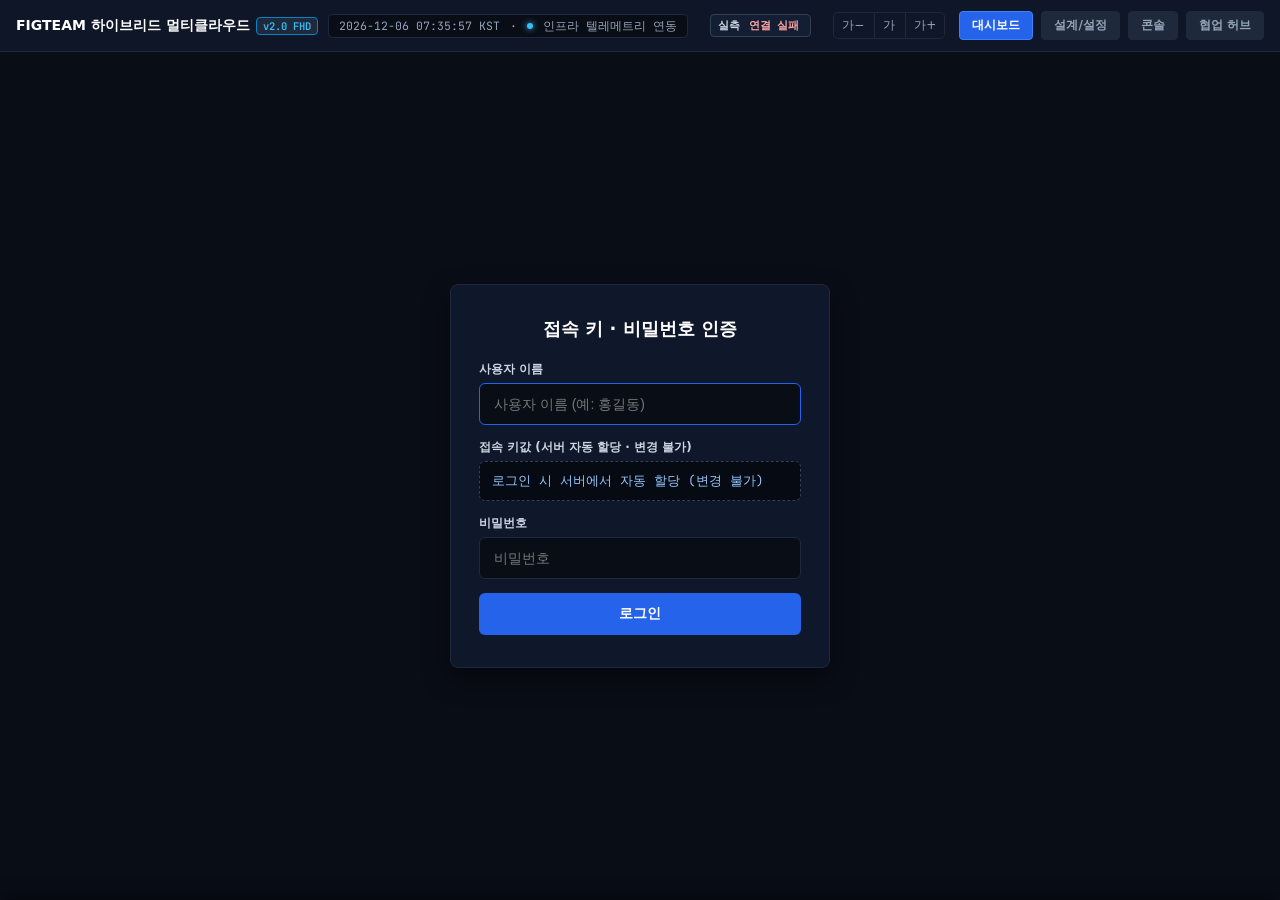
==== commit ddd4ad46: "feat(console): enlarge infra strip, accelerate telemetry feedback, and guarantee ALL GREEN on step 8" ====
--- a/public/index.html
+++ b/public/index.html
@@ -2389,102 +2389,114 @@
     }
     .dr-log-toggle-btn:hover { background: #1e293b; color: #f1f5f9; }
 
-    /* 터미널 하단 실시간 인프라 & Pod 현황 스트립 (Live Infra & Pod Telemetry Strip) */
+    /* 터미널 하단 실시간 인프라 & Pod 현황 스트립 (대폭 확대 & 시인성 강화) */
     .dr-infra-strip {
-      background: #090e17;
-      border-top: 1px solid #1e293b;
+      background: linear-gradient(180deg, #0b1329 0%, #060a14 100%);
+      border-top: 2px solid #2563eb;
+      padding: 10px 16px;
+      display: flex;
+      align-items: center;
+      gap: 14px;
+      overflow-x: auto;
+      flex-shrink: 0;
+      font-family: inherit;
+      box-shadow: 0 -4px 15px rgba(0, 0, 0, 0.4);
+    }
+    .dr-strip-title {
+      font-size: 13px;
+      font-weight: 800;
+      color: #38bdf8;
+      white-space: nowrap;
+      display: flex;
+      flex-direction: column;
+      gap: 2px;
+    }
+    .dr-strip-title small {
+      font-size: 10px;
+      color: #64748b;
+      font-weight: 600;
+    }
+    .dr-strip-cards {
+      display: flex;
+      align-items: center;
+      gap: 10px;
+      flex: 1;
+    }
+    .dr-node-card {
+      background: #0f172a;
+      border: 1.5px solid #334155;
+      border-radius: 8px;
       padding: 6px 12px;
       display: flex;
       align-items: center;
-      gap: 10px;
-      overflow-x: auto;
-      flex-shrink: 0;
-      font-family: inherit;
-    }
-    .dr-strip-title {
-      font-size: 11px;
-      font-weight: 700;
-      color: #94a3b8;
+      gap: 8px;
+      font-size: 12.5px;
+      transition: all 0.2s ease;
       white-space: nowrap;
-      display: flex;
-      align-items: center;
-      gap: 5px;
-    }
-    .dr-strip-cards {
-      display: flex;
-      align-items: center;
-      gap: 8px;
-      flex: 1;
-    }
-    .dr-node-card {
-      background: #0f172a;
-      border: 1px solid #334155;
-      border-radius: 5px;
-      padding: 4px 10px;
-      display: flex;
-      align-items: center;
-      gap: 6px;
-      font-size: 11px;
-      transition: all 0.25s ease;
-      white-space: nowrap;
+      min-height: 42px;
     }
     .dr-node-card.node-down {
-      background: rgba(239, 68, 68, 0.15);
+      background: rgba(239, 68, 68, 0.2);
       border-color: #ef4444;
-      box-shadow: 0 0 8px rgba(239, 68, 68, 0.3);
-      animation: drPulseRed 1.5s infinite;
+      box-shadow: 0 0 12px rgba(239, 68, 68, 0.5);
+      animation: drPulseRed 1.2s infinite;
     }
     .dr-node-card.node-warn {
-      background: rgba(245, 158, 11, 0.15);
+      background: rgba(245, 158, 11, 0.2);
       border-color: #f59e0b;
+      box-shadow: 0 0 8px rgba(245, 158, 11, 0.4);
     }
     .dr-node-card.node-active {
-      background: rgba(16, 185, 129, 0.12);
+      background: rgba(16, 185, 129, 0.18);
       border-color: #10b981;
+      box-shadow: 0 0 10px rgba(16, 185, 129, 0.35);
     }
     .dr-node-card.node-serving {
-      background: rgba(59, 130, 246, 0.18);
+      background: rgba(59, 130, 246, 0.22);
       border-color: #3b82f6;
-      box-shadow: 0 0 8px rgba(59, 130, 246, 0.35);
+      box-shadow: 0 0 10px rgba(59, 130, 246, 0.4);
     }
     .dr-node-card.node-standby {
-      background: rgba(148, 163, 184, 0.08);
+      background: rgba(148, 163, 184, 0.1);
       border-color: #475569;
       color: #94a3b8;
     }
     .dr-node-dot {
-      width: 8px;
-      height: 8px;
+      width: 11px;
+      height: 11px;
       border-radius: 50%;
       background: #10b981;
       flex-shrink: 0;
-    }
-    .node-down .dr-node-dot { background: #ef4444; }
-    .node-warn .dr-node-dot { background: #f59e0b; }
-    .node-serving .dr-node-dot { background: #60a5fa; }
-    .node-standby .dr-node-dot { background: #64748b; }
+      box-shadow: 0 0 6px currentColor;
+    }
+    .node-down .dr-node-dot { background: #ef4444; color: #ef4444; }
+    .node-warn .dr-node-dot { background: #f59e0b; color: #f59e0b; }
+    .node-serving .dr-node-dot { background: #60a5fa; color: #60a5fa; }
+    .node-standby .dr-node-dot { background: #64748b; color: #64748b; }
     .dr-node-name {
-      font-weight: 700;
-      color: #f1f5f9;
+      font-weight: 800;
+      color: #f8fafc;
+      font-size: 13px;
     }
     .dr-node-state {
-      font-size: 10px;
-      padding: 1px 4px;
-      border-radius: 3px;
-      font-weight: 700;
-      background: rgba(255, 255, 255, 0.08);
+      font-size: 11px;
+      padding: 2px 6px;
+      border-radius: 4px;
+      font-weight: 800;
+      background: rgba(255, 255, 255, 0.1);
       color: #cbd5e1;
     }
-    .node-down .dr-node-state { color: #fca5a5; background: rgba(239, 68, 68, 0.25); }
-    .node-active .dr-node-state { color: #86efac; background: rgba(16, 185, 129, 0.25); }
-    .node-serving .dr-node-state { color: #93c5fd; background: rgba(59, 130, 246, 0.25); }
+    .node-down .dr-node-state { color: #fecaca; background: rgba(239, 68, 68, 0.35); }
+    .node-active .dr-node-state { color: #bbf7d0; background: rgba(16, 185, 129, 0.35); }
+    .node-serving .dr-node-state { color: #bfdbfe; background: rgba(59, 130, 246, 0.35); }
     .dr-node-desc {
-      font-size: 10px;
-      color: #94a3b8;
+      font-size: 11px;
+      color: #cbd5e1;
+      margin-left: 2px;
     }
     @keyframes drPulseRed {
-      0%, 100% { opacity: 1; }
-      50% { opacity: 0.65; }
+      0%, 100% { opacity: 1; transform: scale(1); }
+      50% { opacity: 0.75; transform: scale(0.98); }
     }
 
     .dr-log-panel {
@@ -10007,13 +10019,13 @@
       },
       8: {
         nodes: {
-          'compute1': { alive: true, state: 'RUNNING', cls: 'node-active', desc: '온프렘 정상 운영' },
+          'compute1': { alive: true, state: 'RUNNING', cls: 'node-active', desc: '온프렘 워커 정상' },
           'k8s-cp1': { alive: true, state: 'RUNNING', cls: 'node-active', desc: 'K8s 마스터 Ready' },
           'db-01': { alive: true, state: 'RUNNING', cls: 'node-active', desc: 'MySQL 8.4 마스터' },
-          'kt-edge-dr-01': { alive: true, state: 'PRIMARY', cls: 'node-active', desc: '온프렘 Primary 원복' },
-          'aws-dr': { alive: true, state: 'STANDBY', cls: 'node-standby', desc: 'Warm-Standby 대기' }
+          'kt-edge-dr-01': { alive: true, state: 'PRIMARY', cls: 'node-active', desc: '온프렘 200 OK 복귀' },
+          'aws-dr': { alive: true, state: 'NORMAL', cls: 'node-active', desc: 'DR 대기 정상 (ALL GREEN)' }
         },
-        pod: { name: 'minwon-app', ready: '2/2', phase: 'Running', ok: true, cls: 'node-active', desc: '평시 정상 운영 복귀 (2/2)' }
+        pod: { name: 'minwon-app', ready: '2/2', phase: 'Running', ok: true, cls: 'node-active', desc: '대국민 서비스 완전 정상화 (2/2)' }
       }
     };
 
@@ -10026,7 +10038,7 @@
       elapsedMs: 0,
       logs: [],
       showLogs: true,
-      stepDelaySec: 10,
+      stepDelaySec: 5,
       paused: false,
       stopped: false,
       currentTelemetry: DR_TELEMETRY_MAP[0]
@@ -10066,10 +10078,15 @@
         </div>
       `;
 
+      const statusSummary = DR_STATE.curStep === 8 ? '✅ 모든 인프라 정상 복귀 완료 (ALL GREEN)' :
+                            (DR_STATE.curStep === 2 ? '🚨 온프렘 정전 장애 발생' :
+                            (DR_STATE.curStep >= 4 && DR_STATE.curStep < 6 ? '🔄 AWS DR 활성 우회 서빙 중' : '실시간 텔레메트리 연동'));
+
       return `
         <div class="dr-infra-strip" id="dr-live-infra-strip">
           <div class="dr-strip-title">
-            <span>🌐 대시보드 실시간 인프라·Pod 텔레메트리:</span>
+            <span>🌐 대시보드 실시간 인프라·Pod 텔레메트리</span>
+            <small id="dr-strip-substatus">${statusSummary}</small>
           </div>
           <div class="dr-strip-cards">
             ${nodesHtml}
@@ -10213,10 +10230,10 @@
             <div class="dr-controls">
               <div class="dr-timer-box">RTO 실측: <b id="dr-rto-timer">${(DR_STATE.elapsedMs / 1000).toFixed(1)}s</b></div>
               <select class="dr-speed-select" id="dr-speed-select" onchange="csChangeSpeed(this.value)">
-                <option value="10" ${DR_STATE.stepDelaySec === 10 ? 'selected' : ''}>간격: 10초 (여유 시연)</option>
-                <option value="15" ${DR_STATE.stepDelaySec === 15 ? 'selected' : ''}>간격: 15초 (상세 해설)</option>
-                <option value="6" ${DR_STATE.stepDelaySec === 6 ? 'selected' : ''}>간격: 6초 (보통)</option>
-                <option value="3" ${DR_STATE.stepDelaySec === 3 ? 'selected' : ''}>간격: 3초 (고속)</option>
+                <option value="5" ${DR_STATE.stepDelaySec === 5 ? 'selected' : ''}>간격: 5초 (빠른 시연)</option>
+                <option value="8" ${DR_STATE.stepDelaySec === 8 ? 'selected' : ''}>간격: 8초 (표준 해설)</option>
+                <option value="12" ${DR_STATE.stepDelaySec === 12 ? 'selected' : ''}>간격: 12초 (상세 시연)</option>
+                <option value="3" ${DR_STATE.stepDelaySec === 3 ? 'selected' : ''}>간격: 3초 (초고속)</option>
               </select>
               <button type="button" class="dr-btn dr-btn-run" id="dr-run-btn" onclick="csRunAutoScenario()">▶ 전체 자동 실행</button>
               <button type="button" class="dr-btn" id="dr-pause-btn" onclick="csTogglePause()" ${DR_STATE.running ? '' : 'disabled'}>⏸ 일시정지</button>
@@ -10350,7 +10367,7 @@
       const descEl = document.getElementById('dr-step-desc-text');
       if (descEl) descEl.textContent = `[Step ${DR_STATE.curStep}] ${st.desc}`;
 
-      // 각 노드별 명령어 주입: 사람이 타자 치듯 1.2초 간격을 두어 순차 실행
+      // 각 노드별 명령어 주입: 사람이 타자 치듯 0.45초 간격을 두어 신속 순차 실행
       const cmds = st.commands || (st.target && st.cmd ? [{ target: st.target, cmd: st.cmd, tag: 'info', log: st.desc }] : []);
       for (let i = 0; i < cmds.length; i++) {
         if (DR_STATE.stopped) break;
@@ -10358,7 +10375,7 @@
         csSendCmdToTarget(c.target, c.cmd, c.title);
         csAppendScenarioLog(c.target, c.tag || 'info', c.log || c.cmd);
         if (i < cmds.length - 1) {
-          await new Promise(r => setTimeout(r, 1200));
+          await new Promise(r => setTimeout(r, 450));
         }
       }
 
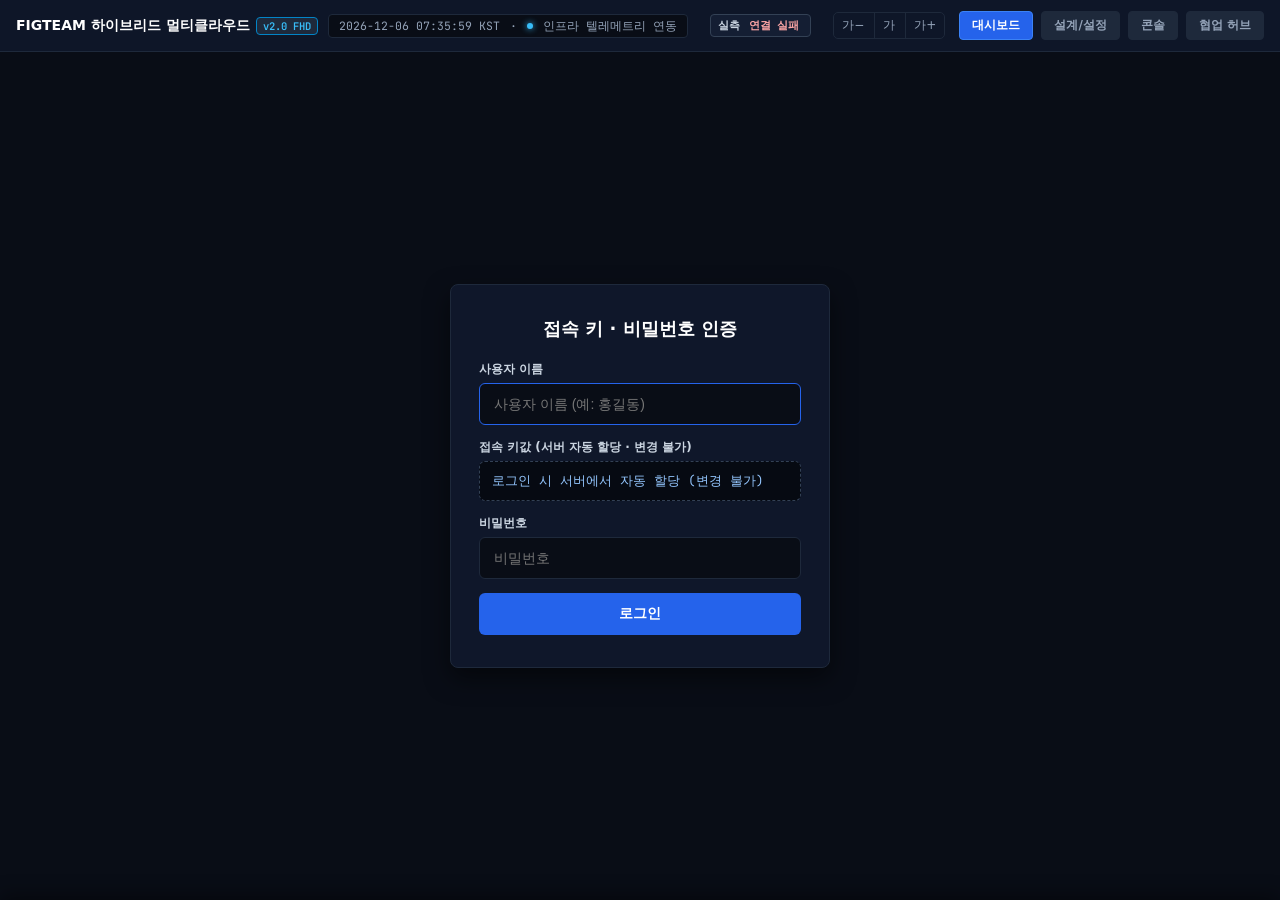
==== commit 7c0bd90f: "feat(dr-simulation): integrate per-step telemetry, enlarge warroom infra strip, and ensure step-8 AL" ====
--- a/public/index.html
+++ b/public/index.html
@@ -2389,72 +2389,75 @@
     }
     .dr-log-toggle-btn:hover { background: #1e293b; color: #f1f5f9; }
 
-    /* 터미널 하단 실시간 인프라 & Pod 현황 스트립 (대폭 확대 & 시인성 강화) */
+    /* 터미널 하단 실시간 인프라 & Pod 현황 스트립 (대폭 확대 & 고시인성 네온 관제 스타일) */
     .dr-infra-strip {
       background: linear-gradient(180deg, #0b1329 0%, #060a14 100%);
-      border-top: 2px solid #2563eb;
-      padding: 10px 16px;
+      border-top: 3px solid #3b82f6;
+      padding: 12px 20px;
       display: flex;
       align-items: center;
-      gap: 14px;
+      gap: 16px;
       overflow-x: auto;
       flex-shrink: 0;
       font-family: inherit;
-      box-shadow: 0 -4px 15px rgba(0, 0, 0, 0.4);
+      box-shadow: 0 -6px 20px rgba(0, 0, 0, 0.6);
+      z-index: 100;
     }
     .dr-strip-title {
-      font-size: 13px;
+      font-size: 14px;
       font-weight: 800;
       color: #38bdf8;
       white-space: nowrap;
       display: flex;
       flex-direction: column;
-      gap: 2px;
+      gap: 3px;
+      letter-spacing: -0.3px;
     }
     .dr-strip-title small {
-      font-size: 10px;
-      color: #64748b;
+      font-size: 11px;
+      color: #94a3b8;
       font-weight: 600;
     }
     .dr-strip-cards {
       display: flex;
       align-items: center;
-      gap: 10px;
+      gap: 12px;
       flex: 1;
     }
     .dr-node-card {
       background: #0f172a;
       border: 1.5px solid #334155;
       border-radius: 8px;
-      padding: 6px 12px;
+      padding: 8px 14px;
       display: flex;
       align-items: center;
-      gap: 8px;
-      font-size: 12.5px;
-      transition: all 0.2s ease;
+      gap: 10px;
+      font-size: 13px;
+      transition: all 0.2s cubic-bezier(0.4, 0, 0.2, 1);
       white-space: nowrap;
-      min-height: 42px;
+      min-height: 48px;
+      box-sizing: border-box;
     }
     .dr-node-card.node-down {
-      background: rgba(239, 68, 68, 0.2);
-      border-color: #ef4444;
-      box-shadow: 0 0 12px rgba(239, 68, 68, 0.5);
-      animation: drPulseRed 1.2s infinite;
+      background: rgba(239, 68, 68, 0.25) !important;
+      border-color: #ef4444 !important;
+      box-shadow: 0 0 14px rgba(239, 68, 68, 0.55) !important;
+      animation: drPulseRed 1.2s infinite ease-in-out;
     }
     .dr-node-card.node-warn {
-      background: rgba(245, 158, 11, 0.2);
-      border-color: #f59e0b;
-      box-shadow: 0 0 8px rgba(245, 158, 11, 0.4);
+      background: rgba(245, 158, 11, 0.22) !important;
+      border-color: #f59e0b !important;
+      box-shadow: 0 0 10px rgba(245, 158, 11, 0.45) !important;
     }
     .dr-node-card.node-active {
-      background: rgba(16, 185, 129, 0.18);
-      border-color: #10b981;
-      box-shadow: 0 0 10px rgba(16, 185, 129, 0.35);
+      background: rgba(16, 185, 129, 0.22) !important;
+      border-color: #10b981 !important;
+      box-shadow: 0 0 14px rgba(16, 185, 129, 0.5) !important;
     }
     .dr-node-card.node-serving {
-      background: rgba(59, 130, 246, 0.22);
-      border-color: #3b82f6;
-      box-shadow: 0 0 10px rgba(59, 130, 246, 0.4);
+      background: rgba(59, 130, 246, 0.22) !important;
+      border-color: #3b82f6 !important;
+      box-shadow: 0 0 14px rgba(59, 130, 246, 0.5) !important;
     }
     .dr-node-card.node-standby {
       background: rgba(148, 163, 184, 0.1);
@@ -2462,12 +2465,12 @@
       color: #94a3b8;
     }
     .dr-node-dot {
-      width: 11px;
-      height: 11px;
+      width: 13px;
+      height: 13px;
       border-radius: 50%;
       background: #10b981;
       flex-shrink: 0;
-      box-shadow: 0 0 6px currentColor;
+      box-shadow: 0 0 8px currentColor;
     }
     .node-down .dr-node-dot { background: #ef4444; color: #ef4444; }
     .node-warn .dr-node-dot { background: #f59e0b; color: #f59e0b; }
@@ -2476,23 +2479,25 @@
     .dr-node-name {
       font-weight: 800;
       color: #f8fafc;
-      font-size: 13px;
+      font-size: 13.5px;
     }
     .dr-node-state {
-      font-size: 11px;
-      padding: 2px 6px;
-      border-radius: 4px;
+      font-size: 11.5px;
+      padding: 3px 8px;
+      border-radius: 5px;
       font-weight: 800;
       background: rgba(255, 255, 255, 0.1);
       color: #cbd5e1;
-    }
-    .node-down .dr-node-state { color: #fecaca; background: rgba(239, 68, 68, 0.35); }
-    .node-active .dr-node-state { color: #bbf7d0; background: rgba(16, 185, 129, 0.35); }
-    .node-serving .dr-node-state { color: #bfdbfe; background: rgba(59, 130, 246, 0.35); }
+      letter-spacing: 0.3px;
+    }
+    .node-down .dr-node-state { color: #fecaca; background: rgba(239, 68, 68, 0.4); }
+    .node-active .dr-node-state { color: #bbf7d0; background: rgba(16, 185, 129, 0.4); }
+    .node-serving .dr-node-state { color: #bfdbfe; background: rgba(59, 130, 246, 0.4); }
     .dr-node-desc {
-      font-size: 11px;
+      font-size: 12px;
       color: #cbd5e1;
       margin-left: 2px;
+      font-weight: 500;
     }
     @keyframes drPulseRed {
       0%, 100% { opacity: 1; transform: scale(1); }
@@ -9478,6 +9483,16 @@
           {
             name: "정상 점검",
             desc: "온프렘 K8s 및 KT Edge 업스트림 정상 연계 점검 (HTTP 200 OK)",
+            telemetry: {
+              nodes: {
+                'compute1': { alive: true, state: 'RUNNING', cls: 'node-active', desc: '온프렘 워커 정상' },
+                'k8s-cp1': { alive: true, state: 'RUNNING', cls: 'node-active', desc: 'K8s 마스터 Ready' },
+                'db-01': { alive: true, state: 'RUNNING', cls: 'node-active', desc: 'MySQL 8.4 마스터' },
+                'kt-edge-dr-01': { alive: true, state: 'PRIMARY', cls: 'node-active', desc: '온프렘 200 OK' },
+                'aws-dr': { alive: true, state: 'STANDBY', cls: 'node-standby', desc: 'Warm-Standby 대기' }
+              },
+              pod: { name: 'minwon-app', ready: '2/2', phase: 'Running', ok: true, cls: 'node-active', desc: '파드 정상 헬시 (2/2)' }
+            },
             commands: [
               {
                 target: "kt-edge-dr-01",
@@ -9513,6 +9528,16 @@
             name: "장애 주입",
             desc: "온프렘 IDC 정전 모의 (통신 단절 및 Worker 노드 서비스 셧다운)",
             startTimer: true,
+            telemetry: {
+              nodes: {
+                'compute1': { alive: false, state: 'SHUTOFF', cls: 'node-down', desc: '⚡ IDC 정전 (통신 단절)' },
+                'k8s-cp1': { alive: true, state: 'DEGRADED', cls: 'node-warn', desc: '⚠️ 워커 NotReady 감지' },
+                'db-01': { alive: true, state: 'LOCKED', cls: 'node-warn', desc: '⚠️ 외부 차단 (GTID 보존)' },
+                'kt-edge-dr-01': { alive: true, state: '502 BAD', cls: 'node-down', desc: '🚨 Upstream Fail (502)' },
+                'aws-dr': { alive: true, state: 'STANDBY', cls: 'node-standby', desc: 'Standby 대기' }
+              },
+              pod: { name: 'minwon-app', ready: '0/2', phase: 'CrashLoop / Down', ok: false, cls: 'node-down', desc: '🚨 파드 통신 두절 (0/2)' }
+            },
             commands: [
               {
                 target: "compute1",
@@ -9540,6 +9565,16 @@
           {
             name: "감지 & 경보",
             desc: "KT Edge Active Probe 3회 연속 실패 판정 및 L3 재해 선언",
+            telemetry: {
+              nodes: {
+                'compute1': { alive: false, state: 'SHUTOFF', cls: 'node-down', desc: '정전 장애 지속' },
+                'k8s-cp1': { alive: true, state: 'ALERT', cls: 'node-warn', desc: '⚠️ DR 절체 정책 트리거' },
+                'db-01': { alive: true, state: 'LOCKED', cls: 'node-warn', desc: 'RPO=0 무결성 확정' },
+                'kt-edge-dr-01': { alive: true, state: 'FAILOVER', cls: 'node-warn', desc: '🚨 L3 광역 재해 선언' },
+                'aws-dr': { alive: true, state: 'PROMOTING', cls: 'node-serving', desc: '트래픽 인계 대기' }
+              },
+              pod: { name: 'minwon-app', ready: '0/2', phase: 'Terminated', ok: false, cls: 'node-down', desc: '온프렘 서비스 중단' }
+            },
             commands: [
               {
                 target: "kt-edge-dr-01",
@@ -9560,6 +9595,16 @@
           {
             name: "AWS DR 절체",
             desc: "트래픽을 터널 C(AWS DR Warm-Standby)로 즉시 우회 전환 및 Nginx Reload",
+            telemetry: {
+              nodes: {
+                'compute1': { alive: false, state: 'BYPASS', cls: 'node-standby', desc: '온프렘 바이패스' },
+                'k8s-cp1': { alive: true, state: 'STANDBY', cls: 'node-standby', desc: '온프렘 대기' },
+                'db-01': { alive: true, state: 'STANDBY', cls: 'node-standby', desc: '동기화 대기' },
+                'kt-edge-dr-01': { alive: true, state: 'REROUTED', cls: 'node-serving', desc: '업스트림: AWS DR 전환' },
+                'aws-dr': { alive: true, state: 'SERVING', cls: 'node-serving', desc: '🚀 AWS DR 활성 서빙' }
+              },
+              pod: { name: 'minwon-app (AWS)', ready: '2/2', phase: 'Running', ok: true, cls: 'node-serving', desc: 'AWS DR 클러스터 (2/2)' }
+            },
             commands: [
               {
                 target: "kt-edge-dr-01",
@@ -9580,6 +9625,16 @@
           {
             name: "AWS DR 확인",
             desc: "AWS DR Warm-Standby 무중단 인계 및 임시 200 OK 서비스 확인",
+            telemetry: {
+              nodes: {
+                'compute1': { alive: false, state: 'BYPASS', cls: 'node-standby', desc: '온프렘 바이패스' },
+                'k8s-cp1': { alive: true, state: 'STANDBY', cls: 'node-standby', desc: '온프렘 대기' },
+                'db-01': { alive: true, state: 'STANDBY', cls: 'node-standby', desc: '동기화 대기' },
+                'kt-edge-dr-01': { alive: true, state: '200 OK', cls: 'node-serving', desc: 'AWS DR 200 OK 유지' },
+                'aws-dr': { alive: true, state: 'SERVING', cls: 'node-serving', desc: '✅ 무중단 대국민 서빙' }
+              },
+              pod: { name: 'minwon-app (AWS)', ready: '2/2', phase: 'Running', ok: true, cls: 'node-serving', desc: 'RTO 검증 완료 (2/2)' }
+            },
             commands: [
               {
                 target: "kt-edge-dr-01",
@@ -9600,6 +9655,16 @@
           {
             name: "온프렘 복구",
             desc: "온프렘 IDC 전원 정상화 및 K8s 워커/마스터/MySQL 인프라 재기동 (ALL ON)",
+            telemetry: {
+              nodes: {
+                'compute1': { alive: true, state: 'BOOTING', cls: 'node-active', desc: '🔄 전원 복구 및 재기동' },
+                'k8s-cp1': { alive: true, state: 'RUNNING', cls: 'node-active', desc: '노드 Ready 복귀' },
+                'db-01': { alive: true, state: 'RUNNING', cls: 'node-active', desc: 'MySQL 8.4 마스터 기동' },
+                'kt-edge-dr-01': { alive: true, state: 'SERVING', cls: 'node-serving', desc: 'AWS DR 서빙 유지' },
+                'aws-dr': { alive: true, state: 'SERVING', cls: 'node-serving', desc: 'AWS DR 서빙 유지' }
+              },
+              pod: { name: 'minwon-app (On-Prem)', ready: '2/2', phase: 'Running', ok: true, cls: 'node-active', desc: '온프렘 파드 정상 기동 (2/2)' }
+            },
             commands: [
               {
                 target: "compute1",
@@ -9627,6 +9692,16 @@
           {
             name: "데이터 역동기화",
             desc: "AWS DR 운영 중 생성된 신규 민원 트랜잭션을 온프렘 DB로 증분 동기화 (RPO=0)",
+            telemetry: {
+              nodes: {
+                'compute1': { alive: true, state: 'RUNNING', cls: 'node-active', desc: '온프렘 워커 정상' },
+                'k8s-cp1': { alive: true, state: 'RUNNING', cls: 'node-active', desc: '클러스터 정상' },
+                'db-01': { alive: true, state: 'SYNCING', cls: 'node-serving', desc: '🔄 AWS ➔ 온프렘 GTID 복제' },
+                'kt-edge-dr-01': { alive: true, state: 'READY', cls: 'node-active', desc: '원복 준비 완료' },
+                'aws-dr': { alive: true, state: 'SYNCING', cls: 'node-serving', desc: '트랜잭션 롤포워드' }
+              },
+              pod: { name: 'minwon-app (On-Prem)', ready: '2/2', phase: 'Running', ok: true, cls: 'node-active', desc: 'DB 연결 무결성 확인' }
+            },
             commands: [
               {
                 target: "db-01",
@@ -9648,6 +9723,16 @@
             name: "온프렘 원복 검증",
             desc: "KT Edge 업스트림 온프렘 Primary 원복 및 200 OK 정상 서비스 확인 (모의 시뮬레이션 완결)",
             stopTimer: true,
+            telemetry: {
+              nodes: {
+                'compute1': { alive: true, state: 'ONLINE', cls: 'node-active', desc: '온프렘 가동 정상 (100%)' },
+                'k8s-cp1': { alive: true, state: 'RUNNING', cls: 'node-active', desc: 'K8s 마스터 Ready' },
+                'db-01': { alive: true, state: 'PRIMARY', cls: 'node-active', desc: 'MySQL 8.4 마스터 정상' },
+                'kt-edge-dr-01': { alive: true, state: 'PRIMARY', cls: 'node-active', desc: '온프렘 200 OK 원복 완결' },
+                'aws-dr': { alive: true, state: 'HEALTHY', cls: 'node-active', desc: '대기 정상 (ALL GREEN)' }
+              },
+              pod: { name: 'minwon-app', ready: '2/2', phase: 'Running', ok: true, cls: 'node-active', desc: '대국민 서비스 완전 정상화 (2/2)' }
+            },
             commands: [
               {
                 target: "kt-edge-dr-01",
@@ -10038,7 +10123,7 @@
       elapsedMs: 0,
       logs: [],
       showLogs: true,
-      stepDelaySec: 5,
+      stepDelaySec: 4,
       paused: false,
       stopped: false,
       currentTelemetry: DR_TELEMETRY_MAP[0]
@@ -10078,7 +10163,8 @@
         </div>
       `;
 
-      const statusSummary = DR_STATE.curStep === 8 ? '✅ 모든 인프라 정상 복귀 완료 (ALL GREEN)' :
+      const isCompleted = DR_STATE.curStep === 8 || (DR_STATE.curStep > 0 && !DR_STATE.running && DR_STATE.curStep >= 8);
+      const statusSummary = isCompleted ? '✅ 온프렘 전원 복구(ALL ON) & 대국민 정상 서비스 완료 (ALL GREEN)' :
                             (DR_STATE.curStep === 2 ? '🚨 온프렘 정전 장애 발생' :
                             (DR_STATE.curStep >= 4 && DR_STATE.curStep < 6 ? '🔄 AWS DR 활성 우회 서빙 중' : '실시간 텔레메트리 연동'));
 
@@ -10096,8 +10182,8 @@
       `;
     }
 
-    function csApplyStepTelemetry(stepIdx) {
-      const tel = DR_TELEMETRY_MAP[stepIdx] || DR_TELEMETRY_MAP[0];
+    function csApplyStepTelemetry(stepArg) {
+      const tel = (stepArg && typeof stepArg === 'object') ? stepArg : (DR_TELEMETRY_MAP[stepArg] || DR_TELEMETRY_MAP[0]);
       DR_STATE.currentTelemetry = tel;
 
       // 1. 하단 실시간 인프라 스트립 갱신
@@ -10111,7 +10197,7 @@
           if (n) {
             inst.alive = n.alive;
             if (n.state === 'SHUTOFF' || n.state === 'DOWN') inst.status = 'SHUTOFF';
-            else if (n.state === 'RUNNING' || n.state === 'PRIMARY') inst.status = 'ACTIVE';
+            else if (n.state === 'RUNNING' || n.state === 'PRIMARY' || n.state === 'ONLINE' || n.state === 'HEALTHY') inst.status = 'ACTIVE';
           }
         });
         const cp1 = DASH.snap.instances.find(i => i.id === 'k8s-cp1');
@@ -10195,11 +10281,12 @@
         `<option value="${s.id}" ${s.id === sc.id ? 'selected' : ''}>${cfgEsc(s.title)}</option>`
       ).join('');
 
+      const isCompleted = DR_STATE.curStep >= sc.steps.length && !DR_STATE.running;
       const stepsHtml = sc.steps.map((st, i) => {
         let cls = 'dr-step-item';
-        if (i < DR_STATE.curStep) cls += ' done';
-        else if (i === DR_STATE.curStep && DR_STATE.running) cls += ' active';
-        const stText = i < DR_STATE.curStep ? '✓ 완료' : (i === DR_STATE.curStep && DR_STATE.running ? '▶ 진행 중' : '대기');
+        if (isCompleted || i < DR_STATE.curStep - 1) cls += ' done';
+        else if (i === DR_STATE.curStep - 1 && DR_STATE.running) cls += ' active';
+        const stText = (isCompleted || i < DR_STATE.curStep - 1) ? '✓ 완료' : ((i === DR_STATE.curStep - 1 && DR_STATE.running) ? '▶ 진행 중' : '대기');
         return `
           <div class="${cls}" id="dr-step-box-${i}">
             <div class="dr-step-head">
@@ -10230,10 +10317,10 @@
             <div class="dr-controls">
               <div class="dr-timer-box">RTO 실측: <b id="dr-rto-timer">${(DR_STATE.elapsedMs / 1000).toFixed(1)}s</b></div>
               <select class="dr-speed-select" id="dr-speed-select" onchange="csChangeSpeed(this.value)">
-                <option value="5" ${DR_STATE.stepDelaySec === 5 ? 'selected' : ''}>간격: 5초 (빠른 시연)</option>
-                <option value="8" ${DR_STATE.stepDelaySec === 8 ? 'selected' : ''}>간격: 8초 (표준 해설)</option>
-                <option value="12" ${DR_STATE.stepDelaySec === 12 ? 'selected' : ''}>간격: 12초 (상세 시연)</option>
-                <option value="3" ${DR_STATE.stepDelaySec === 3 ? 'selected' : ''}>간격: 3초 (초고속)</option>
+                <option value="4" ${DR_STATE.stepDelaySec === 4 ? 'selected' : ''}>간격: 4초 (권장·쾌속 진행)</option>
+                <option value="6" ${DR_STATE.stepDelaySec === 6 ? 'selected' : ''}>간격: 6초 (표준 해설)</option>
+                <option value="8" ${DR_STATE.stepDelaySec === 8 ? 'selected' : ''}>간격: 8초 (상세 시연)</option>
+                <option value="2" ${DR_STATE.stepDelaySec === 2 ? 'selected' : ''}>간격: 2초 (초고속)</option>
               </select>
               <button type="button" class="dr-btn dr-btn-run" id="dr-run-btn" onclick="csRunAutoScenario()">▶ 전체 자동 실행</button>
               <button type="button" class="dr-btn" id="dr-pause-btn" onclick="csTogglePause()" ${DR_STATE.running ? '' : 'disabled'}>⏸ 일시정지</button>
@@ -10358,16 +10445,16 @@
         csStartRtoTimer();
       }
 
-      // 화면 단계 업데이트 및 실시간 텔레메트리 (인스턴스 ON/OFF 및 Pod 갱신) 적용
+      // 화면 단계 번호 증가 및 최우선 실시간 텔레메트리 (인스턴스 ON/OFF 및 Pod 갱신) 0.001초 선행 적용
       DR_STATE.curStep++;
+      csApplyStepTelemetry(st.telemetry || DR_STATE.curStep);
       const bar = document.getElementById('cs-scenario-bar');
       if (bar) bar.outerHTML = csScenarioBarHtml();
-      csApplyStepTelemetry(DR_STATE.curStep);
 
       const descEl = document.getElementById('dr-step-desc-text');
-      if (descEl) descEl.textContent = `[Step ${DR_STATE.curStep}] ${st.desc}`;
-
-      // 각 노드별 명령어 주입: 사람이 타자 치듯 0.45초 간격을 두어 신속 순차 실행
+      if (descEl) descEl.textContent = `[Step ${DR_STATE.curStep}/${sc.steps.length}] ${st.desc}`;
+
+      // 각 노드별 명령어 주입: 사람이 타자 치듯 0.2초 간격으로 신속 순차 실행
       const cmds = st.commands || (st.target && st.cmd ? [{ target: st.target, cmd: st.cmd, tag: 'info', log: st.desc }] : []);
       for (let i = 0; i < cmds.length; i++) {
         if (DR_STATE.stopped) break;
@@ -10375,13 +10462,20 @@
         csSendCmdToTarget(c.target, c.cmd, c.title);
         csAppendScenarioLog(c.target, c.tag || 'info', c.log || c.cmd);
         if (i < cmds.length - 1) {
-          await new Promise(r => setTimeout(r, 450));
+          await new Promise(r => setTimeout(r, 200));
         }
       }
 
-      if (st.stopTimer) {
+      // 최종 완결 스텝 처리: 온프렘 원복 검증 시 타이머 정지 및 ALL GREEN 확정
+      if (st.stopTimer || DR_STATE.curStep >= sc.steps.length) {
         csStopRtoTimer();
         DR_STATE.running = false;
+        // 최종 ALL GREEN 텔레메트리 보장
+        if (st.telemetry) csApplyStepTelemetry(st.telemetry);
+        else csApplyStepTelemetry(8);
+        const barFinal = document.getElementById('cs-scenario-bar');
+        if (barFinal) barFinal.outerHTML = csScenarioBarHtml();
+
         const rBtn = document.getElementById('dr-report-btn');
         if (rBtn) { rBtn.disabled = false; rBtn.style.opacity = '1'; }
         if (pBtn) pBtn.disabled = true;
@@ -10413,7 +10507,7 @@
         await csRunNextStep();
 
         if (DR_STATE.curStep < totalSteps && !DR_STATE.stopped) {
-          const delaySec = DR_STATE.stepDelaySec || 10;
+          const delaySec = DR_STATE.stepDelaySec || 4;
           const waitStart = Date.now();
           while ((Date.now() - waitStart) < (delaySec * 1000)) {
             if (DR_STATE.stopped) break;
@@ -10556,6 +10650,7 @@
         if (!r.ok) throw new Error('HTTP ' + r.status);
         DASH.snap = await r.json(); DASH.err = null;
         DASH.rtt = Math.round(performance.now() - t0);   // 외부 왕복(브라우저→Cloudflare→s1) 실측
+        if (DASH.drTelemetry) dashApplyDrTelemetry(DASH.drTelemetry);
       } catch (e) { DASH.err = e.message; }
       dashHeader();
       if (document.getElementById('view-dashboard').style.display !== 'none') dashRender();
@@ -10761,23 +10856,31 @@
     });
 
     function dashApplyDrTelemetry(tel) {
+      if (!tel) return;
+      DASH.drTelemetry = tel;
       if (!DASH.snap || !DASH.snap.instances) return;
       (DASH.snap.instances || []).forEach(inst => {
         const ov = tel.nodes && tel.nodes[inst.id];
         if (ov) {
           if (typeof ov.alive === 'boolean') inst.alive = ov.alive;
-          if (ov.state === 'DOWN') inst.status = 'SHUTOFF';
-          else if (ov.state === 'RUNNING') inst.status = 'ACTIVE';
+          if (ov.state === 'DOWN' || ov.state === 'SHUTOFF' || ov.state === '502 BAD') {
+            inst.status = 'SHUTOFF';
+            inst.alive = false;
+            inst.error = ov.desc || '단절 / 전원 꺼짐';
+          } else if (ov.state === 'RUNNING' || ov.state === 'PRIMARY' || ov.state === 'ONLINE' || ov.state === 'HEALTHY' || ov.state === 'NORMAL') {
+            inst.status = 'ACTIVE';
+            inst.alive = true;
+            delete inst.error;
+          }
+        }
+        if (inst.pods && tel.pod) {
+          inst.pods.forEach(p => {
+            if (p.name && p.name.indexOf('minwon-app') >= 0) {
+              p.phase = tel.pod.ok ? 'Running' : 'CrashLoopBackOff';
+            }
+          });
         }
       });
-      const cp1 = (DASH.snap.instances || []).find(i => i.id === 'k8s-cp1');
-      if (cp1 && cp1.pods && tel.pod) {
-        cp1.pods.forEach(p => {
-          if (p.name.indexOf('minwon-app') >= 0) {
-            p.phase = tel.pod.ok ? 'Running' : 'CrashLoopBackOff';
-          }
-        });
-      }
       dashHeader();
       const vd = document.getElementById('view-dashboard');
       if (vd && vd.style.display !== 'none') dashRender();
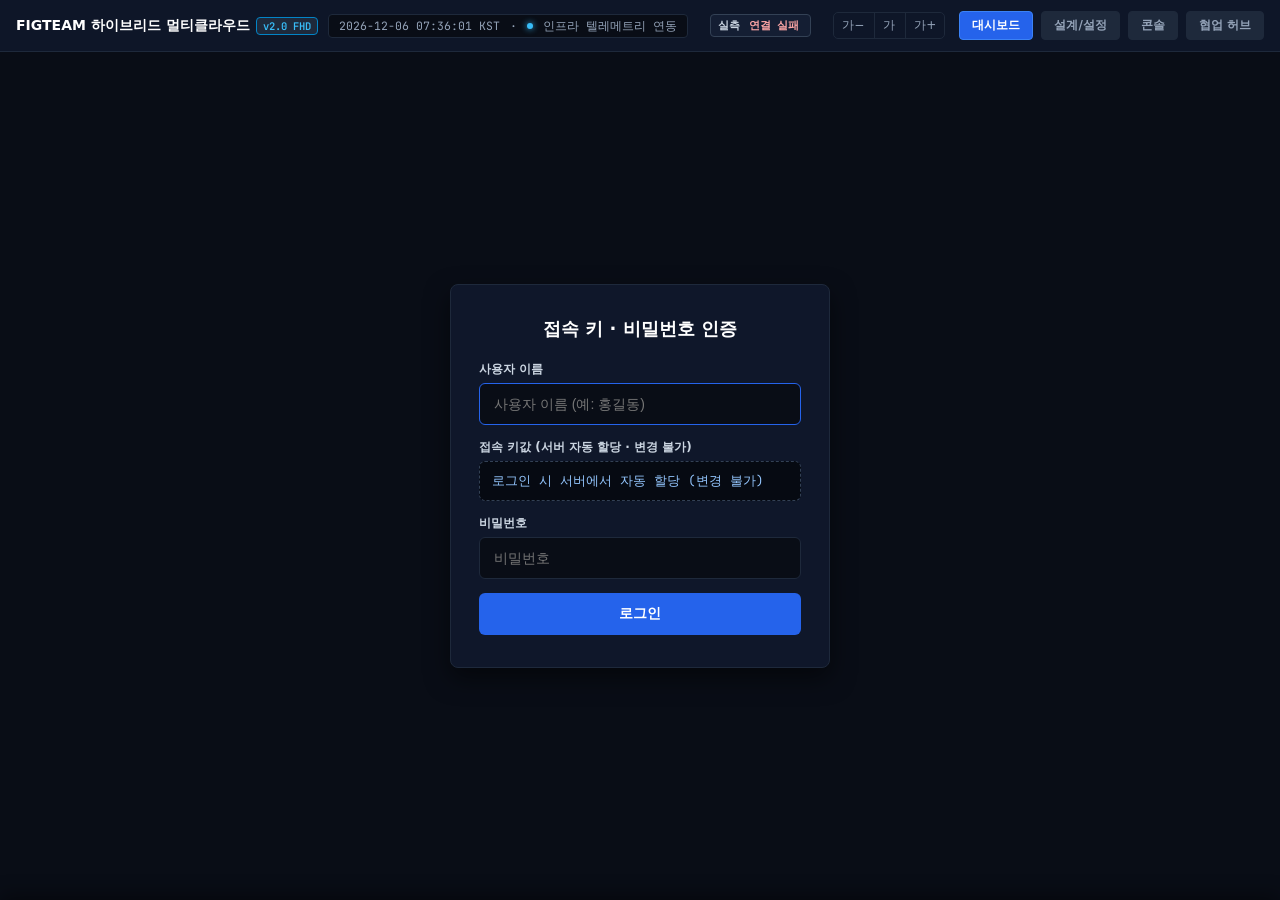
==== commit f61e77f6: "feat(terminal): add individual screen clear and global clear-all buttons for multi-window console" ====
--- a/public/index.html
+++ b/public/index.html
@@ -2579,6 +2579,49 @@
     .dr-log-text {
       color: #e2e8f0;
       flex: 1;
+    }
+
+    /* 화면 초기화 (개별 지우기 & 전체 화면 초기화) 버튼 스타일 */
+    .cs-act-clear {
+      background: rgba(148, 163, 184, 0.15) !important;
+      border: 1px solid #475569 !important;
+      color: #cbd5e1 !important;
+      padding: 1px 7px !important;
+      font-size: 11px !important;
+      border-radius: 4px !important;
+      font-weight: 600 !important;
+      cursor: pointer;
+      transition: all 0.15s ease;
+    }
+    .cs-act-clear:hover {
+      background: #334155 !important;
+      color: #38bdf8 !important;
+      border-color: #38bdf8 !important;
+      box-shadow: 0 0 6px rgba(56, 189, 248, 0.3);
+    }
+    .cs-bar-clear-all {
+      font-weight: 600 !important;
+      cursor: pointer;
+      transition: all 0.15s ease;
+    }
+    .cs-bar-clear-all:hover {
+      background: #334155 !important;
+      border-color: #38bdf8 !important;
+      color: #38bdf8 !important;
+    }
+    .dr-btn-clear-all {
+      background: #1e293b !important;
+      border: 1px solid #475569 !important;
+      color: #e2e8f0 !important;
+      font-weight: 700 !important;
+      cursor: pointer;
+      transition: all 0.15s ease;
+    }
+    .dr-btn-clear-all:hover {
+      background: #334155 !important;
+      border-color: #38bdf8 !important;
+      color: #38bdf8 !important;
+      box-shadow: 0 0 8px rgba(56, 189, 248, 0.3);
     }
 
     /* ===== 메인 대시보드 실측 (content/dashboard.css) ===== */
@@ -9141,6 +9184,7 @@
       const bar = CS.solo ? '' :
         '<div class="cs-bar"><div class="cs-layouts" role="group" aria-label="창 배치">' + CS_LAYOUTS.map(l =>
           '<button type="button" class="wk-mini' + (CS.layout === l[0] ? ' cs-on-btn' : '') + '" aria-pressed="' + (CS.layout === l[0]) + '" onclick="csLayout(\'' + l[0] + '\')">' + l[1] + '</button>').join('') +
+          '<button type="button" class="wk-mini cs-bar-clear-all" onclick="csClearAllTerms()" title="열려있는 모든 터미널 화면 일괄 초기화" style="margin-left:8px;background:#1e293b;border-color:#475569;color:#e2e8f0;">🧹 전체 화면 초기화</button>' +
         '</div><nav class="cs-tabs" id="cs-tabs" aria-label="열린 터미널"></nav></div>';
       const grid = '<div class="cs-grid cs-l' + (CS.solo ? '1' : CS.layout) + '" id="cs-grid">' +
         CS.slots.map((s, i) => '<section class="cs-pane' + (i === CS.active ? ' cs-active' : '') + '" data-i="' + i + '" onmousedown="csFocus(' + i + ')" id="cs-slot-' + i + '"></section>').join('') +
@@ -9180,6 +9224,34 @@
       document.querySelectorAll('.cs-pane').forEach(el => el.classList.toggle('cs-active', Number(el.dataset.i) === i));
     }
     function csAllTerms() { return CS.slots.map(s => s.t).filter(Boolean).concat(CS.floats); }
+
+    // 화면 초기화 (개별 터미널 화면 버퍼 및 셸 지우기)
+    function csClearTerm(uid) {
+      const t = csAllTerms().find(x => x.uid === uid);
+      if (!t) return;
+      if (t.term) {
+        try { t.term.clear(); } catch (e) {}
+      }
+      if (t.ws && t.ws.readyState === 1) {
+        try { t.ws.send(JSON.stringify({ t: 'i', d: 'clear\r' })); } catch (e) {}
+      }
+      try { t.term && t.term.focus(); } catch (e) {}
+    }
+
+    // 전체 화면 초기화 (열린 모든 터미널 화면 일괄 지우기)
+    function csClearAllTerms() {
+      const terms = csAllTerms();
+      if (!terms || !terms.length) return;
+      terms.forEach(t => {
+        if (t.term) {
+          try { t.term.clear(); } catch (e) {}
+        }
+        if (t.ws && t.ws.readyState === 1) {
+          try { t.ws.send(JSON.stringify({ t: 'i', d: 'clear\r' })); } catch (e) {}
+        }
+      });
+      if (typeof wikiToast === 'function') wikiToast('열려있는 모든 터미널 화면을 초기화했습니다.');
+    }
 
     // ---------- 터미널 한 개 (칸·띄운 창이 함께 쓰는 단위) ----------
     async function csLoadPresets() { try { CS.presets = await csApi('GET', '/console/api/presets'); } catch (e) { CS.presets = CS.presets || {}; } }
@@ -9195,6 +9267,7 @@
           (inFloat ? '<button type="button" class="wk-mini" title="최소화" onclick="csFloatMin(' + t.uid + ')">▁</button><button type="button" class="wk-mini" title="최대화" onclick="csFloatMax(' + t.uid + ')">▢</button>' +
             (CS.solo ? '' : '<button type="button" class="wk-mini" title="칸으로 되돌리기" onclick="csDock(' + t.uid + ')">⇲</button>')
             : (CS.solo ? '' : '<button type="button" class="wk-mini" title="화면 위에 띄우기" onclick="csFloat(' + t.uid + ')">⧉</button>')) +
+          '<button type="button" class="wk-mini cs-act-clear" title="이 터미널 화면 초기화 (Clear)" onclick="csClearTerm(' + t.uid + ')">🧹 지우기</button>' +
           '<button type="button" class="wk-mini" title="다시 연결" onclick="csReconnect(' + t.uid + ')">⟳</button>' +
           (CS.solo ? '' : '<button type="button" class="wk-mini" title="새 창으로" onclick="csPopout(' + t.uid + ')">↗</button>') +
           '<button type="button" class="wk-mini" title="닫기" onclick="csCloseTerm(' + t.uid + ')">✕</button></span></header>' +
@@ -10325,7 +10398,8 @@
               <button type="button" class="dr-btn dr-btn-run" id="dr-run-btn" onclick="csRunAutoScenario()">▶ 전체 자동 실행</button>
               <button type="button" class="dr-btn" id="dr-pause-btn" onclick="csTogglePause()" ${DR_STATE.running ? '' : 'disabled'}>⏸ 일시정지</button>
               <button type="button" class="dr-btn" id="dr-next-btn" onclick="csRunNextStep()">다음 단계 (▶)</button>
-              <button type="button" class="dr-btn" onclick="csResetScenario()">초기화</button>
+              <button type="button" class="dr-btn" onclick="csResetScenario()" title="시나리오 진행 상태를 처음으로 리셋">시나리오 초기화</button>
+              <button type="button" class="dr-btn dr-btn-clear-all" onclick="csClearAllTerms()" title="4분할 모든 터미널 화면 버퍼 및 셸 일괄 지우기">🧹 전체 화면 초기화</button>
               <button type="button" class="dr-btn dr-btn-report" id="dr-report-btn" onclick="csPublishReport()" disabled>📤 결과 허브·디스코드 리포트 발행</button>
             </div>
           </div>
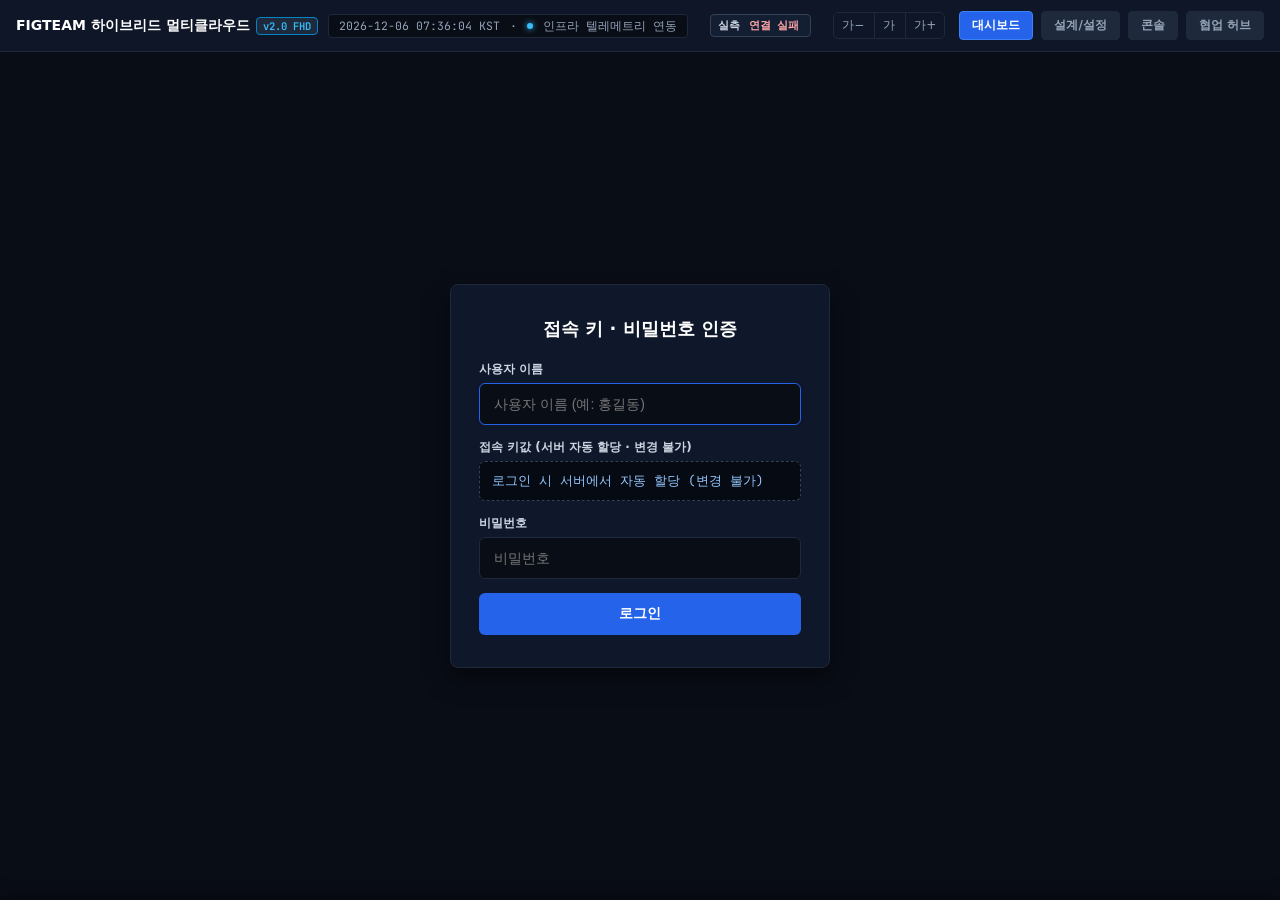
==== commit 7d4bb630: "feat(layout): apply FHD desktop fixed viewport (no-scroll) with full auto-fit for terminal and telem" ====
--- a/public/index.html
+++ b/public/index.html
@@ -2113,27 +2113,27 @@
     .cs-wait { padding: 40px; color: var(--text-sub); text-align: center; }
     .cs-unlock { display: flex; justify-content: center; padding-top: 8vh; }
     .cs-unlock .wk-card { width: min(440px, 92vw); }
-    .cs-wrap { display: grid; grid-template-columns: 270px minmax(0, 1fr); height: 100%; }
-    #cs-root.cs-solo .cs-wrap { grid-template-columns: minmax(0, 1fr); }
-    .cs-drawer { background: #0c1322; border-right: 1px solid var(--surface-border); overflow-y: auto; padding: 12px 10px; display: flex; flex-direction: column; gap: 4px; }
-    .cs-drawer-head { padding: 2px 6px 10px; border-bottom: 1px solid var(--surface-border); margin-bottom: 4px; }
-    .cs-drawer-head b { display: block; color: #fff; font-size: 15px; }
+    .cs-wrap { display: grid; grid-template-columns: 240px minmax(0, 1fr); height: 100vh; max-height: 100vh; overflow: hidden; width: 100%; }
+    #cs-root.cs-solo .cs-wrap, .cs-wrap.cs-warroom-wrap { grid-template-columns: minmax(0, 1fr) !important; width: 100% !important; }
+    .cs-drawer { background: #0c1322; border-right: 1px solid var(--surface-border); overflow-y: auto; padding: 10px 8px; display: flex; flex-direction: column; gap: 4px; }
+    .cs-drawer-head { padding: 2px 6px 8px; border-bottom: 1px solid var(--surface-border); margin-bottom: 4px; }
+    .cs-drawer-head b { display: block; color: #fff; font-size: 14px; }
     .cs-drawer-head span { font-size: 11px; color: #fbbf24; }
     .cs-area { display: flex; flex-direction: column; gap: 2px; }
     .cs-target { display: flex; flex-direction: column; gap: 2px; text-align: left; background: transparent; border: 1px solid transparent; border-radius: 6px;
-      padding: 7px 10px; color: #fff; cursor: pointer; font-family: inherit; }
-    .cs-target b { font-size: 13px; font-family: var(--font-mono); }
-    .cs-target span { font-size: 11px; color: var(--text-muted); }
+      padding: 6px 8px; color: #fff; cursor: pointer; font-family: inherit; }
+    .cs-target b { font-size: 12.5px; font-family: var(--font-mono); }
+    .cs-target span { font-size: 10.5px; color: var(--text-muted); }
     .cs-target:hover:not(:disabled) { background: var(--surface-card); border-color: #334155; }
     .cs-target:disabled { opacity: .45; cursor: not-allowed; }
     .cs-target:focus-visible { outline: 2px solid #93c5fd; }
-    .cs-drawer-foot { margin-top: auto; display: flex; gap: 6px; padding-top: 12px; border-top: 1px solid var(--surface-border); }
-    .cs-main { display: flex; flex-direction: column; min-width: 0; min-height: 0; }
-    .cs-bar { display: flex; align-items: center; gap: 12px; padding: 8px 12px; border-bottom: 1px solid var(--surface-border); }
+    .cs-drawer-foot { margin-top: auto; display: flex; gap: 6px; padding-top: 10px; border-top: 1px solid var(--surface-border); }
+    .cs-main { display: flex; flex-direction: column; min-width: 0; min-height: 0; height: 100vh; max-height: 100vh; overflow: hidden; position: relative; width: 100%; }
+    .cs-bar { display: flex; align-items: center; gap: 10px; padding: 6px 12px; border-bottom: 1px solid var(--surface-border); flex-shrink: 0; }
     .cs-layouts { display: flex; gap: 4px; }
     .cs-on-btn { background: var(--primary); border-color: var(--primary); color: #fff; }
     .cs-hint { font-size: 11.5px; color: var(--text-muted); }
-    .cs-grid { --cs-col: 50%; --cs-row: 50%; flex: 1; min-height: 0; display: grid; position: relative; gap: 6px; padding: 6px; }
+    .cs-grid { --cs-col: 50%; --cs-row: 50%; flex: 1 1 0%; min-height: 0; display: grid; position: relative; gap: 6px; padding: 6px; overflow: hidden; }
     .cs-l1 { grid-template: 1fr / 1fr; }
     .cs-lh { grid-template: 1fr / var(--cs-col) 1fr; }
     .cs-lv { grid-template: var(--cs-row) 1fr / 1fr; }
@@ -2225,14 +2225,14 @@
     .cs-owner:hover { border-color: #93c5fd; color: #fff; }
     .cs-owner b { color: #bfdbfe; font-weight: 600; }
 
-    /* DR 모의 시나리오 워룸 관제 패널 */
+    /* DR 모의 시나리오 워룸 관제 패널 (FHD 데스크탑 고정뷰 슬림 최적화) */
     #cs-scenario-bar {
       background: #0f172a;
       border-bottom: 2px solid #1e293b;
-      padding: 10px 16px;
+      padding: 6px 14px;
       display: flex;
       flex-direction: column;
-      gap: 8px;
+      gap: 5px;
       flex-shrink: 0;
       z-index: 10;
     }
@@ -2240,17 +2240,17 @@
       display: flex;
       justify-content: space-between;
       align-items: center;
-      gap: 12px;
+      gap: 10px;
       flex-wrap: wrap;
     }
     .dr-title-group {
       display: flex;
       align-items: center;
-      gap: 10px;
+      gap: 8px;
     }
     .dr-title-group b {
       color: #f8fafc;
-      font-size: 14px;
+      font-size: 13.5px;
       display: flex;
       align-items: center;
       gap: 6px;
@@ -2260,15 +2260,15 @@
       border: 1px solid #334155;
       color: #38bdf8;
       border-radius: 5px;
-      padding: 4px 10px;
-      font-size: 12px;
+      padding: 3px 8px;
+      font-size: 11.5px;
       font-family: inherit;
       font-weight: 600;
     }
     .dr-controls {
       display: flex;
       align-items: center;
-      gap: 8px;
+      gap: 6px;
       flex-wrap: wrap;
     }
     .dr-speed-select {
@@ -2276,38 +2276,38 @@
       border: 1px solid #334155;
       color: #94a3b8;
       border-radius: 5px;
-      padding: 3px 8px;
-      font-size: 11.5px;
+      padding: 3px 6px;
+      font-size: 11px;
       font-family: inherit;
     }
     .dr-countdown-badge {
       font-size: 11px;
       color: #38bdf8;
       font-weight: 600;
-      margin-left: 6px;
+      margin-left: 4px;
     }
     .dr-timer-box {
       font-family: var(--font-mono);
-      font-size: 13px;
+      font-size: 12px;
       font-weight: 700;
       color: #94a3b8;
       background: #06090e;
       border: 1px solid #334155;
-      padding: 4px 10px;
+      padding: 3px 8px;
       border-radius: 5px;
     }
     .dr-timer-box b {
       color: #f59e0b;
-      font-size: 14px;
+      font-size: 13px;
       margin-left: 4px;
     }
     .dr-btn {
       background: #1e293b;
       border: 1px solid #334155;
       color: #f8fafc;
-      padding: 4px 12px;
+      padding: 3px 10px;
       border-radius: 5px;
-      font-size: 12px;
+      font-size: 11.5px;
       font-weight: 600;
       cursor: pointer;
       font-family: inherit;
@@ -2320,21 +2320,23 @@
     .dr-btn-report:hover:not(:disabled) { background: #047857; }
     .dr-btn-report:disabled { cursor: not-allowed; opacity: 0.45; }
 
-    /* 인터랙티브 스테퍼 (5~8단계 자동 유연 배치) */
+    /* 인터랙티브 스테퍼 (FHD 8단계 1줄 완벽 고정) */
     .dr-stepper {
       display: grid;
-      grid-template-columns: repeat(auto-fit, minmax(135px, 1fr));
-      gap: 6px;
-      margin-top: 2px;
+      grid-template-columns: repeat(8, minmax(0, 1fr));
+      gap: 5px;
+      margin-top: 1px;
     }
     .dr-step-item {
       background: #0b1120;
       border: 1px solid #1e293b;
       border-radius: 6px;
-      padding: 6px 10px;
+      padding: 4px 6px;
+      min-height: 38px;
+      max-height: 42px;
       display: flex;
       flex-direction: column;
-      gap: 2px;
+      gap: 1px;
       transition: all 0.2s ease;
       position: relative;
     }
@@ -2358,17 +2360,18 @@
     .dr-step-item.active .dr-step-head { color: #60a5fa; }
     .dr-step-item.done .dr-step-head { color: #34d399; }
     .dr-step-sub {
-      font-size: 10px;
+      font-size: 9.5px;
       color: #64748b;
       white-space: nowrap;
       overflow: hidden;
       text-overflow: ellipsis;
+      line-height: 1.2;
     }
     .dr-step-item.active .dr-step-sub { color: #cbd5e1; }
     .dr-step-desc-bar {
-      font-size: 11.5px;
+      font-size: 11px;
       color: #94a3b8;
-      padding: 3px 6px;
+      padding: 2px 6px;
       background: #06090e;
       border-radius: 4px;
       display: flex;
@@ -2382,66 +2385,73 @@
       border: 1px solid #334155;
       color: #94a3b8;
       border-radius: 3px;
-      padding: 2px 6px;
-      font-size: 10.5px;
+      padding: 1px 5px;
+      font-size: 10px;
       cursor: pointer;
       font-family: inherit;
     }
     .dr-log-toggle-btn:hover { background: #1e293b; color: #f1f5f9; }
 
-    /* 터미널 하단 실시간 인프라 & Pod 현황 스트립 (대폭 확대 & 고시인성 네온 관제 스타일) */
+    /* 터미널 하단 실시간 인프라 & Pod 현황 스트립 (FHD 데스크탑 고정뷰 네온 관제 스타일) */
     .dr-infra-strip {
       background: linear-gradient(180deg, #0b1329 0%, #060a14 100%);
       border-top: 3px solid #3b82f6;
-      padding: 12px 20px;
+      padding: 6px 16px;
       display: flex;
       align-items: center;
-      gap: 16px;
+      gap: 10px;
       overflow-x: auto;
+      overflow-y: hidden;
       flex-shrink: 0;
       font-family: inherit;
-      box-shadow: 0 -6px 20px rgba(0, 0, 0, 0.6);
+      box-shadow: 0 -4px 15px rgba(0, 0, 0, 0.5);
       z-index: 100;
+      min-height: 52px;
+      max-height: 56px;
     }
     .dr-strip-title {
-      font-size: 14px;
+      font-size: 13px;
       font-weight: 800;
       color: #38bdf8;
       white-space: nowrap;
       display: flex;
       flex-direction: column;
-      gap: 3px;
+      gap: 2px;
       letter-spacing: -0.3px;
+      flex-shrink: 0;
     }
     .dr-strip-title small {
-      font-size: 11px;
+      font-size: 10px;
       color: #94a3b8;
       font-weight: 600;
     }
     .dr-strip-cards {
       display: flex;
       align-items: center;
-      gap: 12px;
+      gap: 8px;
       flex: 1;
+      overflow-x: auto;
     }
     .dr-node-card {
       background: #0f172a;
       border: 1.5px solid #334155;
-      border-radius: 8px;
-      padding: 8px 14px;
+      border-radius: 6px;
+      padding: 4px 10px;
       display: flex;
       align-items: center;
-      gap: 10px;
-      font-size: 13px;
+      gap: 8px;
+      font-size: 12px;
       transition: all 0.2s cubic-bezier(0.4, 0, 0.2, 1);
       white-space: nowrap;
-      min-height: 48px;
+      min-height: 38px;
+      max-height: 42px;
       box-sizing: border-box;
+      flex: 1 1 auto;
     }
     .dr-node-card.node-down {
       background: rgba(239, 68, 68, 0.25) !important;
       border-color: #ef4444 !important;
-      box-shadow: 0 0 14px rgba(239, 68, 68, 0.55) !important;
+      box-shadow: 0 0 12px rgba(239, 68, 68, 0.55) !important;
       animation: drPulseRed 1.2s infinite ease-in-out;
     }
     .dr-node-card.node-warn {
@@ -2452,12 +2462,12 @@
     .dr-node-card.node-active {
       background: rgba(16, 185, 129, 0.22) !important;
       border-color: #10b981 !important;
-      box-shadow: 0 0 14px rgba(16, 185, 129, 0.5) !important;
+      box-shadow: 0 0 12px rgba(16, 185, 129, 0.5) !important;
     }
     .dr-node-card.node-serving {
       background: rgba(59, 130, 246, 0.22) !important;
       border-color: #3b82f6 !important;
-      box-shadow: 0 0 14px rgba(59, 130, 246, 0.5) !important;
+      box-shadow: 0 0 12px rgba(59, 130, 246, 0.5) !important;
     }
     .dr-node-card.node-standby {
       background: rgba(148, 163, 184, 0.1);
@@ -2465,8 +2475,8 @@
       color: #94a3b8;
     }
     .dr-node-dot {
-      width: 13px;
-      height: 13px;
+      width: 12px;
+      height: 12px;
       border-radius: 50%;
       background: #10b981;
       flex-shrink: 0;
@@ -2479,12 +2489,12 @@
     .dr-node-name {
       font-weight: 800;
       color: #f8fafc;
-      font-size: 13.5px;
+      font-size: 12.5px;
     }
     .dr-node-state {
-      font-size: 11.5px;
-      padding: 3px 8px;
-      border-radius: 5px;
+      font-size: 11px;
+      padding: 2px 6px;
+      border-radius: 4px;
       font-weight: 800;
       background: rgba(255, 255, 255, 0.1);
       color: #cbd5e1;
@@ -2494,7 +2504,7 @@
     .node-active .dr-node-state { color: #bbf7d0; background: rgba(16, 185, 129, 0.4); }
     .node-serving .dr-node-state { color: #bfdbfe; background: rgba(59, 130, 246, 0.4); }
     .dr-node-desc {
-      font-size: 12px;
+      font-size: 11px;
       color: #cbd5e1;
       margin-left: 2px;
       font-weight: 500;
@@ -2622,6 +2632,47 @@
       border-color: #38bdf8 !important;
       color: #38bdf8 !important;
       box-shadow: 0 0 8px rgba(56, 189, 248, 0.3);
+    }
+
+    /* =========================================================================
+       FHD(1920x1080) 데스크탑 고정 뷰: 노 스크롤(No Scroll) 전체 한 화면 자동 노출
+       ========================================================================= */
+    @media (min-width: 1200px) {
+      html, body {
+        height: 100vh !important;
+        max-height: 100vh !important;
+        overflow: hidden !important;
+        margin: 0 !important;
+        padding: 0 !important;
+      }
+      #cs-root {
+        height: 100vh !important;
+        max-height: 100vh !important;
+        overflow: hidden !important;
+        position: fixed !important;
+        inset: 0 !important;
+      }
+      .cs-wrap {
+        height: 100vh !important;
+        max-height: 100vh !important;
+        overflow: hidden !important;
+      }
+      .cs-main {
+        height: 100vh !important;
+        max-height: 100vh !important;
+        overflow: hidden !important;
+        display: flex !important;
+        flex-direction: column !important;
+      }
+      .dr-stepper {
+        grid-template-columns: repeat(8, minmax(0, 1fr)) !important;
+      }
+      .dr-infra-strip {
+        flex-shrink: 0 !important;
+        position: relative !important;
+        bottom: 0 !important;
+        width: 100% !important;
+      }
     }
 
     /* ===== 메인 대시보드 실측 (content/dashboard.css) ===== */
@@ -9174,14 +9225,15 @@
         if (s.t) CS.floats.push(s.t);
       }
       if (CS.active >= n) CS.active = 0;
-      const drawer = CS.solo ? '' :
+      const isWarRoom = !!CS.scenarioMode;
+      const drawer = (CS.solo || isWarRoom) ? '' :
         '<aside class="cs-drawer"><div class="cs-drawer-head"><b>콘솔</b><span>인스턴스를 누르면 바로 접속 · 서비스를 누르면 상태 확인</span>' +
         '<button type="button" class="cs-owner" onclick="csOwner(true)" title="세션 이어가기에 쓰는 이름 — 누르면 변경">이름: <b id="cs-owner-chip">' + cfgEsc(csOwnerName() || '미설정') + '</b></button></div>' +
         '<div id="cs-tree">' + csTreeHtml() + '</div>' +
         '<div class="cs-drawer-foot"><button type="button" class="wk-mini" onclick="csBack()">← 대시보드</button>' +
         (CS.page ? '' : '<button type="button" class="wk-mini" onclick="window.open(\'/term/\', \'_blank\')">새 창으로</button>') +
         '<button type="button" class="wk-mini cs-btn-gameday" onclick="csOpenScenarioWarRoom()" style="background:#b91c1c;color:#fff;border-color:#ef4444;margin-left:4px;" title="하이브리드 DR 모의 훈련 워룸 열기">🚀 DR 모의 시나리오</button>' + '</div></aside>';
-      const bar = CS.solo ? '' :
+      const bar = (CS.solo || isWarRoom) ? '' :
         '<div class="cs-bar"><div class="cs-layouts" role="group" aria-label="창 배치">' + CS_LAYOUTS.map(l =>
           '<button type="button" class="wk-mini' + (CS.layout === l[0] ? ' cs-on-btn' : '') + '" aria-pressed="' + (CS.layout === l[0]) + '" onclick="csLayout(\'' + l[0] + '\')">' + l[1] + '</button>').join('') +
           '<button type="button" class="wk-mini cs-bar-clear-all" onclick="csClearAllTerms()" title="열려있는 모든 터미널 화면 일괄 초기화" style="margin-left:8px;background:#1e293b;border-color:#475569;color:#e2e8f0;">🧹 전체 화면 초기화</button>' +
@@ -9189,7 +9241,7 @@
       const grid = '<div class="cs-grid cs-l' + (CS.solo ? '1' : CS.layout) + '" id="cs-grid">' +
         CS.slots.map((s, i) => '<section class="cs-pane' + (i === CS.active ? ' cs-active' : '') + '" data-i="' + i + '" onmousedown="csFocus(' + i + ')" id="cs-slot-' + i + '"></section>').join('') +
         csGutters() + '</div>';
-      csRoot().innerHTML = '<div class="cs-wrap">' + drawer + '<div class="cs-main">' + csScenarioBarHtml() + bar + grid + csScenarioInfraStripHtml() + '</div></div><div class="cs-float-layer" id="cs-float-layer"></div>';
+      csRoot().innerHTML = '<div class="cs-wrap' + (isWarRoom ? ' cs-warroom-wrap' : '') + '">' + drawer + '<div class="cs-main">' + csScenarioBarHtml() + bar + grid + csScenarioInfraStripHtml() + '</div></div><div class="cs-float-layer" id="cs-float-layer"></div>';
       CS.slots.forEach((s, i) => csFillSlot(i));
       CS.floats.forEach(t => csPlaceFloat(t));
       csApplySizes();
@@ -10195,7 +10247,7 @@
       startTime: 0,
       elapsedMs: 0,
       logs: [],
-      showLogs: true,
+      showLogs: false,
       stepDelaySec: 4,
       paused: false,
       stopped: false,
@@ -10298,7 +10350,7 @@
     function csOpenScenarioWarRoom(scId) {
       scId = scId || 'l3_failover';
       const u = (typeof csOwnerName === 'function' ? csOwnerName() : '') || localStorage.getItem('fig.term.user') || '';
-      const win = window.open('/term/?scenario=' + encodeURIComponent(scId) + (u ? '&u=' + encodeURIComponent(u) : ''), 'dr_warroom_' + Date.now(), 'width=1600,height=980');
+      const win = window.open('/term/?scenario=' + encodeURIComponent(scId) + (u ? '&u=' + encodeURIComponent(u) : ''), 'dr_warroom_' + Date.now(), 'width=1920,height=1080');
       if (win) win.focus();
     }
 
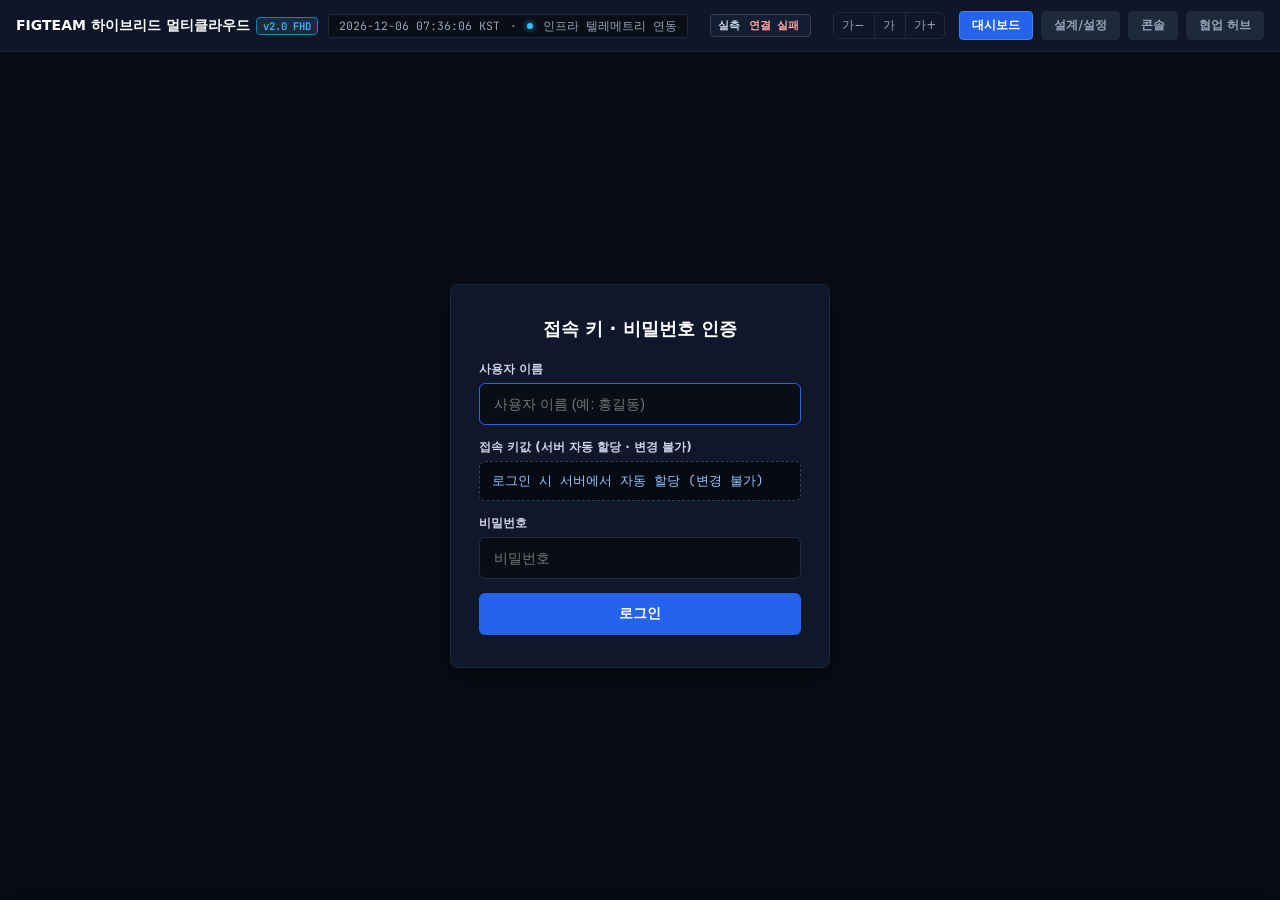
==== commit e4ee2725: "fix(console): resolve websocket race condition and xterm dimensions TypeError on page reload" ====
--- a/public/index.html
+++ b/public/index.html
@@ -9055,87 +9055,99 @@
     }
     // 새로고침·재진입 시, 이 이름으로 살아 있는 세션을 "쓰던 분할 배치 그대로" 다시 붙인다(로그=스크롤백 재생).
     async function csResume() {
-      if (CS.solo || CS.slots.some(s => s.t)) return;
-      const n = csOwnerName();
-      if (!n) return;                      // 이름을 아직 안 넣었으면 조용히 건너뜀
-      let rows = [];
-      try { rows = await csApi('GET', '/console/api/sessions?u=' + encodeURIComponent(n)); } catch (e) { return; }
-      const alive = new Set(rows.map(r => r.target));
-      const usable = tid => alive.has(tid) && CS.targets.some(t => t.id === tid && !t.disabled);
-      CS.owner = n;
-      let snap = null;
-      try { snap = JSON.parse(localStorage.getItem('fig.term.layout') || 'null'); } catch (e) {}
-      const snapHas = snap && ((snap.slots || []).some(usable) || (snap.floats || []).some(f => usable(f.target)));
-      if (snapHas) {
-        CS.layout = snap.layout || '1';
-        CS.sizes = snap.sizes || CS.sizes;
-        CS.active = Math.max(0, snap.active || 0);
-        csRender();                        // 저장된 분할로 빈 칸을 만든 뒤
-        (snap.slots || []).forEach((tid, i) => { if (usable(tid) && CS.slots[i]) csConnectSlot(i, tid); });
-        (snap.floats || []).forEach(f => { if (usable(f.target)) { const t = csNewTerm(f.target); CS.floats.push(t); csPlaceFloat(t, f.pos); csStart(t); } });
-        csApplySizes(); csTabs();
-        return;
-      }
-      if (!rows.length) return;            // 배치 기록이 없으면 살아 있는 세션을 순서대로
-      rows.slice(0, csPaneCount()).forEach((r, i) => { if (usable(r.target)) csConnectSlot(i, r.target); });
+      if (CS._resuming) return;
+      CS._resuming = true;
+      try {
+        if (CS.solo || CS.slots.some(s => s.t)) return;
+        const n = csOwnerName();
+        if (!n) return;                      // 이름을 아직 안 넣었으면 조용히 건너뜀
+        let rows = [];
+        try { rows = await csApi('GET', '/console/api/sessions?u=' + encodeURIComponent(n)); } catch (e) { return; }
+        const alive = new Set(rows.map(r => r.target));
+        const usable = tid => alive.has(tid) && CS.targets.some(t => t.id === tid && !t.disabled);
+        CS.owner = n;
+        let snap = null;
+        try { snap = JSON.parse(localStorage.getItem('fig.term.layout') || 'null'); } catch (e) {}
+        const snapHas = snap && ((snap.slots || []).some(usable) || (snap.floats || []).some(f => usable(f.target)));
+        if (snapHas) {
+          CS.layout = snap.layout || '1';
+          CS.sizes = snap.sizes || CS.sizes;
+          CS.active = Math.max(0, snap.active || 0);
+          csRender();                        // 저장된 분할로 빈 칸을 만든 뒤
+          (snap.slots || []).forEach((tid, i) => { if (usable(tid) && CS.slots[i]) csConnectSlot(i, tid); });
+          (snap.floats || []).forEach(f => { if (usable(f.target)) { const t = csNewTerm(f.target); CS.floats.push(t); csPlaceFloat(t, f.pos); csStart(t); } });
+          csApplySizes(); csTabs();
+          return;
+        }
+        if (!rows.length) return;            // 배치 기록이 없으면 살아 있는 세션을 순서대로
+        rows.slice(0, csPaneCount()).forEach((r, i) => { if (usable(r.target)) csConnectSlot(i, r.target); });
+      } finally {
+        CS._resuming = false;
+      }
     }
 
     // ---------- 열기 · 닫기 · 잠금 ----------
     async function csOpen(soloId) {
-      if (soloId === 's1' || soloId === 't1-vm2') {
-        const root = csRoot(); root.hidden = false; document.body.classList.add('cs-on');
-        root.innerHTML = '<div style="padding:60px 20px; text-align:center; color:#f87171; background:#0f172a; min-height:100vh;">' +
-          '<h2 style="font-size:22px; margin-bottom:12px;">🚫 웹 콘솔 터미널 접근 불가</h2>' +
-          '<p style="color:#94a3b8; font-size:14px; margin-bottom:24px;">s1 호스트는 기본 팀(figteam) 보안 정책상 웹에서 콘솔 터미널 접근이 제외된 물리 베이스 구역입니다.</p>' +
-          '<button type="button" class="wk-btn wk-primary" onclick="location.href=\'/\'" style="padding:8px 16px; background:#0284c7; color:#fff; border:none; border-radius:6px; cursor:pointer;">대시보드로 돌아가기</button>' +
-          '</div>';
-        return;
-      }
-      if (!figReadStoredAccessKey()) {
-        figExpireKeylessSessions();
-        figRecordSiteVisit('expired', CS.page ? 'term' : 'console', '키 없는 콘솔 접속 차단');
+      if (CS._opening) return;
+      CS._opening = true;
+      try {
+        if (soloId === 's1' || soloId === 't1-vm2') {
+          const root = csRoot(); root.hidden = false; document.body.classList.add('cs-on');
+          root.innerHTML = '<div style="padding:60px 20px; text-align:center; color:#f87171; background:#0f172a; min-height:100vh;">' +
+            '<h2 style="font-size:22px; margin-bottom:12px;">🚫 웹 콘솔 터미널 접근 불가</h2>' +
+            '<p style="color:#94a3b8; font-size:14px; margin-bottom:24px;">s1 호스트는 기본 팀(figteam) 보안 정책상 웹에서 콘솔 터미널 접근이 제외된 물리 베이스 구역입니다.</p>' +
+            '<button type="button" class="wk-btn wk-primary" onclick="location.href=\'/\'" style="padding:8px 16px; background:#0284c7; color:#fff; border:none; border-radius:6px; cursor:pointer;">대시보드로 돌아가기</button>' +
+            '</div>';
+          return;
+        }
+        if (!figReadStoredAccessKey()) {
+          figExpireKeylessSessions();
+          figRecordSiteVisit('expired', CS.page ? 'term' : 'console', '키 없는 콘솔 접속 차단');
+          const root = csRoot();
+          root.hidden = false;
+          root.classList.toggle('cs-solo', !!soloId);
+          root.classList.toggle('cs-page', CS.page);
+          document.body.classList.add('cs-on');
+          CS.open = true; CS.solo = soloId || null;
+          return csShowUnlock('접속 키가 없는 이전 세션이 만료되었습니다. 이름·접속 키와 비밀번호를 입력해 다시 로그인해 주세요.');
+        }
+        figRecordSiteVisit('authenticated', CS.page ? 'term' : 'console', '통합 콘솔 접속');
         const root = csRoot();
+        if (CS.targets && root.querySelector('.cs-wrap') && !soloId) {   // 다른 화면에 갔다 와도 열린 터미널은 그대로
+          root.hidden = false; document.body.classList.add('cs-on'); CS.open = true;
+          const curName = csOwnerName();
+          const chip = document.getElementById('cs-owner-chip');
+          if (chip) chip.textContent = curName || '미설정';
+          csApplySizes(); csLoadStatus();
+          await csEnsureFirstEntryName('console');
+          if (CS.pending) { const id = CS.pending; CS.pending = null; csPick(id); }
+          return;
+        }
+        CS.open = true; CS.solo = soloId || null;
+        CS.booting = true;   // 복원 끝나기 전엔 레이아웃 저장 금지(빈 칸으로 스냅샷을 덮어쓰지 않도록)
         root.hidden = false;
-        root.classList.toggle('cs-solo', !!soloId);
+        root.classList.toggle('cs-solo', !!CS.solo);
         root.classList.toggle('cs-page', CS.page);
         document.body.classList.add('cs-on');
-        CS.open = true; CS.solo = soloId || null;
-        return csShowUnlock('접속 키가 없는 이전 세션이 만료되었습니다. 이름·접속 키와 비밀번호를 입력해 다시 로그인해 주세요.');
-      }
-      figRecordSiteVisit('authenticated', CS.page ? 'term' : 'console', '통합 콘솔 접속');
-      const root = csRoot();
-      if (CS.targets && root.querySelector('.cs-wrap') && !soloId) {   // 다른 화면에 갔다 와도 열린 터미널은 그대로
-        root.hidden = false; document.body.classList.add('cs-on'); CS.open = true;
-        const curName = csOwnerName();
-        const chip = document.getElementById('cs-owner-chip');
-        if (chip) chip.textContent = curName || '미설정';
-        csApplySizes(); csLoadStatus();
+        if (!root.querySelector('.cs-wrap')) root.innerHTML = '<p class="cs-wait">통합 콘솔을 불러오는 중…</p>';
+        try { await csLoadXterm(); }
+        catch (e) { root.innerHTML = '<p class="cs-wait wk-error">터미널 화면 구성요소(xterm.js)를 불러오지 못했습니다. 인터넷 연결을 확인하세요.</p>'; return; }
+        try { CS.targets = await csApi('GET', '/console/api/targets'); await csLoadPresets(); }
+        catch (e) { return csShowUnlock(e.status === 401 ? '' : (e.error || '콘솔 서버에 연결하지 못했습니다 (' + e.status + ')')); }
+        csRender();
+        csLoadStatus();
         await csEnsureFirstEntryName('console');
-        if (CS.pending) { const id = CS.pending; CS.pending = null; csPick(id); }
-        return;
-      }
-      CS.open = true; CS.solo = soloId || null;
-      CS.booting = true;   // 복원 끝나기 전엔 레이아웃 저장 금지(빈 칸으로 스냅샷을 덮어쓰지 않도록)
-      root.hidden = false;
-      root.classList.toggle('cs-solo', !!CS.solo);
-      root.classList.toggle('cs-page', CS.page);
-      document.body.classList.add('cs-on');
-      if (!root.querySelector('.cs-wrap')) root.innerHTML = '<p class="cs-wait">통합 콘솔을 불러오는 중…</p>';
-      try { await csLoadXterm(); }
-      catch (e) { root.innerHTML = '<p class="cs-wait wk-error">터미널 화면 구성요소(xterm.js)를 불러오지 못했습니다. 인터넷 연결을 확인하세요.</p>'; return; }
-      try { CS.targets = await csApi('GET', '/console/api/targets'); await csLoadPresets(); }
-      catch (e) { return csShowUnlock(e.status === 401 ? '' : (e.error || '콘솔 서버에 연결하지 못했습니다 (' + e.status + ')')); }
-      csRender();
-      csLoadStatus();
-      await csEnsureFirstEntryName('console');
-      const chipAfter = document.getElementById('cs-owner-chip');
-      if (chipAfter) chipAfter.textContent = csOwnerName() || '미설정';
-      if (!CS.stTimer) CS.stTimer = setInterval(() => { if (CS.open && !csRoot().hidden) csLoadStatus(); }, 20000);
-      if (CS.solo && !CS.slots[0].t) csConnectSlot(0, CS.solo);
-      else if (CS.scenarioMode) await csSetupScenarioSlots(CS.scenarioMode);
-      else if (CS.pending) { const id = CS.pending; CS.pending = null; if (CS.targets.some(t => t.id === id && !t.disabled)) csPick(id); }
-      else await csResume();   // 새로고침·재진입 시 이 이름의 살아 있는 세션을 자동으로 다시 붙인다
-      CS.booting = false; csSaveLayout();   // 복원 끝 — 이제부터 변경은 저장
+        const chipAfter = document.getElementById('cs-owner-chip');
+        if (chipAfter) chipAfter.textContent = csOwnerName() || '미설정';
+        if (!CS.stTimer) CS.stTimer = setInterval(() => { if (CS.open && !csRoot().hidden) csLoadStatus(); }, 20000);
+        if (CS.solo && !CS.slots[0].t) csConnectSlot(0, CS.solo);
+        else if (CS.scenarioMode) await csSetupScenarioSlots(CS.scenarioMode);
+        else if (CS.pending) { const id = CS.pending; CS.pending = null; if (CS.targets.some(t => t.id === id && !t.disabled)) csPick(id); }
+        else await csResume();   // 새로고침·재진입 시 이 이름의 살아 있는 세션을 자동으로 다시 붙인다
+        CS.booting = false; csSaveLayout();   // 복원 끝 — 이제부터 변경은 저장
+      } finally {
+        CS._opening = false;
+      }
     }
     // 머리글 [대시보드]·[설정]·[콘솔] 전환 (본문만 바뀜)
     function csView(v) {
@@ -9252,11 +9264,21 @@
       return (L === 'h' || L === '4' ? '<div class="cs-gutter cs-gx" onmousedown="csDrag(event,\'col\')" title="좌우 크기 조절"></div>' : '') +
              (L === 'v' || L === '4' ? '<div class="cs-gutter cs-gy" onmousedown="csDrag(event,\'row\')" title="상하 크기 조절"></div>' : '');
     }
+    function csSafeFit(t) {
+      if (!t || t.disposed || !t.term || !t.fit) return;
+      if (!t.box || !t.box.isConnected) return;
+      if (t.box.clientWidth <= 0 || t.box.clientHeight <= 0) return;
+      try {
+        const core = t.term._core;
+        if (core && core._renderService && !core._renderService.dimensions) return;
+        t.fit.fit();
+      } catch (e) {}
+    }
     function csApplySizes() {
       const g = document.getElementById('cs-grid'); if (!g) return;
       g.style.setProperty('--cs-col', CS.sizes.col + '%');
       g.style.setProperty('--cs-row', CS.sizes.row + '%');
-      csAllTerms().forEach(t => { try { t.fit.fit(); } catch (e) {} });
+      csAllTerms().forEach(t => csSafeFit(t));
     }
     function csDrag(ev, axis) {
       ev.preventDefault();
@@ -9349,7 +9371,7 @@
       }
       el.innerHTML = csHeadHtml(t, false) + '<div class="cs-term" id="cs-host-' + t.uid + '"></div>';
       document.getElementById('cs-host-' + t.uid).appendChild(t.box);
-      setTimeout(() => { try { t.fit.fit(); } catch (e) {} }, 0);
+      setTimeout(() => csSafeFit(t), 50);
     }
     function csNewTerm(target) {
       const t = { uid: ++CS.seq, target: target, stKind: 'wait', stText: '연결 중…' };
@@ -9360,19 +9382,23 @@
       const term = new window.Terminal({ cursorBlink: true, fontFamily: "'JetBrains Mono', monospace", fontSize: 13, scrollback: 5000,
         theme: { background: '#06090e', foreground: '#e2e8f0', cursor: '#93c5fd', selectionBackground: '#1e3a8a' } });
       const fit = new window.FitAddon.FitAddon();
-      term.loadAddon(fit); term.open(t.box);
-      try { fit.fit(); } catch (e) {}
+      term.loadAddon(fit);
       t.term = term; t.fit = fit;
+      term.open(t.box);
+      requestAnimationFrame(() => csSafeFit(t));
       csStatus(t, 'wait', '연결 중…');
       const url = (location.protocol === 'https:' ? 'wss://' : 'ws://') + location.host + '/console/ws/' + encodeURIComponent(t.target) +
         '?cols=' + term.cols + '&rows=' + term.rows + '&u=' + encodeURIComponent(csOwner());
       const ws = new WebSocket(url);
       t.ws = ws;
       ws.onopen = () => {
-        csStatus(t, 'ok', '연결됨'); term.focus();
+        if (t.disposed || t.ws !== ws) { try { ws.close(); } catch (e) {} return; }
+        csStatus(t, 'ok', '연결됨');
+        requestAnimationFrame(() => csSafeFit(t));
+        term.focus();
         if (t.queue) { const q = t.queue; t.queue = null; setTimeout(() => { if (ws.readyState === 1) ws.send(JSON.stringify({ t: 'i', d: q + '\r' })); }, 700); }
       };
-      ws.onmessage = e => term.write(e.data);
+      ws.onmessage = e => { if (!t.disposed) term.write(e.data); };
       ws.onclose = e => {
         if (t.ws !== ws) return;
         const msg = CS_CLOSE_MSG[e.code] || (e.code === 1000 ? '세션이 끝났습니다' : '연결이 끊겼습니다 (' + e.code + ')');
@@ -9380,9 +9406,9 @@
         term.write('\r\n\x1b[33m[' + msg + ' — ⟳ 로 다시 연결]\x1b[0m\r\n');
         if (e.code === 4401) csShowUnlock('잠금이 만료되었습니다. 다시 풀어 주세요.');
       };
-      term.onData(d => { if (ws.readyState === 1) ws.send(JSON.stringify({ t: 'i', d: d })); });
-      term.onResize(sz => { if (ws.readyState === 1) ws.send(JSON.stringify({ t: 'r', c: sz.cols, r: sz.rows })); });
-      t.ro = new ResizeObserver(() => { try { fit.fit(); } catch (e) {} });
+      term.onData(d => { if (!t.disposed && ws.readyState === 1) ws.send(JSON.stringify({ t: 'i', d: d })); });
+      term.onResize(sz => { if (!t.disposed && ws.readyState === 1) ws.send(JSON.stringify({ t: 'r', c: sz.cols, r: sz.rows })); });
+      t.ro = new ResizeObserver(() => { requestAnimationFrame(() => csSafeFit(t)); });
       t.ro.observe(t.box);
     }
     function csStatus(t, kind, text) {
@@ -9394,10 +9420,28 @@
     }
     function csDispose(t) {
       if (!t) return;
-      if (t.ro) { t.ro.disconnect(); t.ro = null; }
-      if (t.ws) { const w = t.ws; t.ws = null; try { w.close(); } catch (e) {} }
+      t.disposed = true;
+      if (t.ro) { try { t.ro.disconnect(); } catch (e) {} t.ro = null; }
+      if (t.ws) {
+        const w = t.ws;
+        t.ws = null;
+        w.onmessage = null;
+        w.onerror = null;
+        w.onclose = null;
+        try {
+          if (w.readyState === WebSocket.CONNECTING) {
+            w.onopen = () => { try { w.close(1000, 'disposed'); } catch (e) {} };
+          } else if (w.readyState === WebSocket.OPEN) {
+            w.close(1000, 'disposed');
+          }
+        } catch (e) {}
+      }
       if (t.term) { try { t.term.dispose(); } catch (e) {} t.term = null; }
-      if (t.el) { t.el.remove(); t.el = null; }
+      t.fit = null;
+      if (t.box && t.box.parentNode) {
+        try { t.box.parentNode.removeChild(t.box); } catch (e) {}
+      }
+      if (t.el) { try { t.el.remove(); } catch (e) {} t.el = null; }
     }
     function csFind(uid) {
       const i = CS.slots.findIndex(s => s.t && s.t.uid === uid);
@@ -9422,7 +9466,13 @@
         if (typeof wikiToast === 'function') wikiToast('s1 호스트는 웹에서 콘솔 터미널 접근이 불가합니다.');
         return;
       }
-      csDispose(CS.slots[i].t);
+      const existing = CS.slots[i] && CS.slots[i].t;
+      if (existing && existing.target === id && !existing.disposed && existing.ws && (existing.ws.readyState === WebSocket.OPEN || existing.ws.readyState === WebSocket.CONNECTING)) {
+        csFillSlot(i);
+        csTabs();
+        return;
+      }
+      if (existing) csDispose(existing);
       const t = csNewTerm(id);
       CS.slots[i].t = t;
       csFillSlot(i); csFocus(i); csStart(t); csTabs();
@@ -9542,7 +9592,7 @@
       t.el = el;
       el.addEventListener('mousedown', () => { el.style.zIndex = ++CS.z; });
       el.querySelector('.cs-pane-head').addEventListener('mousedown', e => csFloatDragStart(e, el));
-      setTimeout(() => { try { t.fit.fit(); } catch (e) {} }, 0);
+      setTimeout(() => csSafeFit(t), 50);
     }
     function csFloatDragStart(e, el) {
       if (e.target.closest('button') || el.classList.contains('cs-max')) return;
@@ -9553,7 +9603,7 @@
       document.addEventListener('mousemove', mv); document.addEventListener('mouseup', up);
     }
     function csFloatMin(uid) { const f = csFind(uid); if (f && f.t.el) { f.t.el.classList.toggle('cs-min'); f.t.el.classList.remove('cs-max'); csStackMin(); } }
-    function csFloatMax(uid) { const f = csFind(uid); if (f && f.t.el) { f.t.el.classList.toggle('cs-max'); f.t.el.classList.remove('cs-min'); setTimeout(() => { try { f.t.fit.fit(); } catch (e) {} }, 50); csStackMin(); } }
+    function csFloatMax(uid) { const f = csFind(uid); if (f && f.t.el) { f.t.el.classList.toggle('cs-max'); f.t.el.classList.remove('cs-min'); setTimeout(() => csSafeFit(f.t), 50); csStackMin(); } }
     function csStackMin() {
       let x = 290;
       CS.floats.forEach(t => { if (t.el && t.el.classList.contains('cs-min')) { t.el.style.left = x + 'px'; t.el.style.top = (window.innerHeight - 96) + 'px'; x += 270; } });
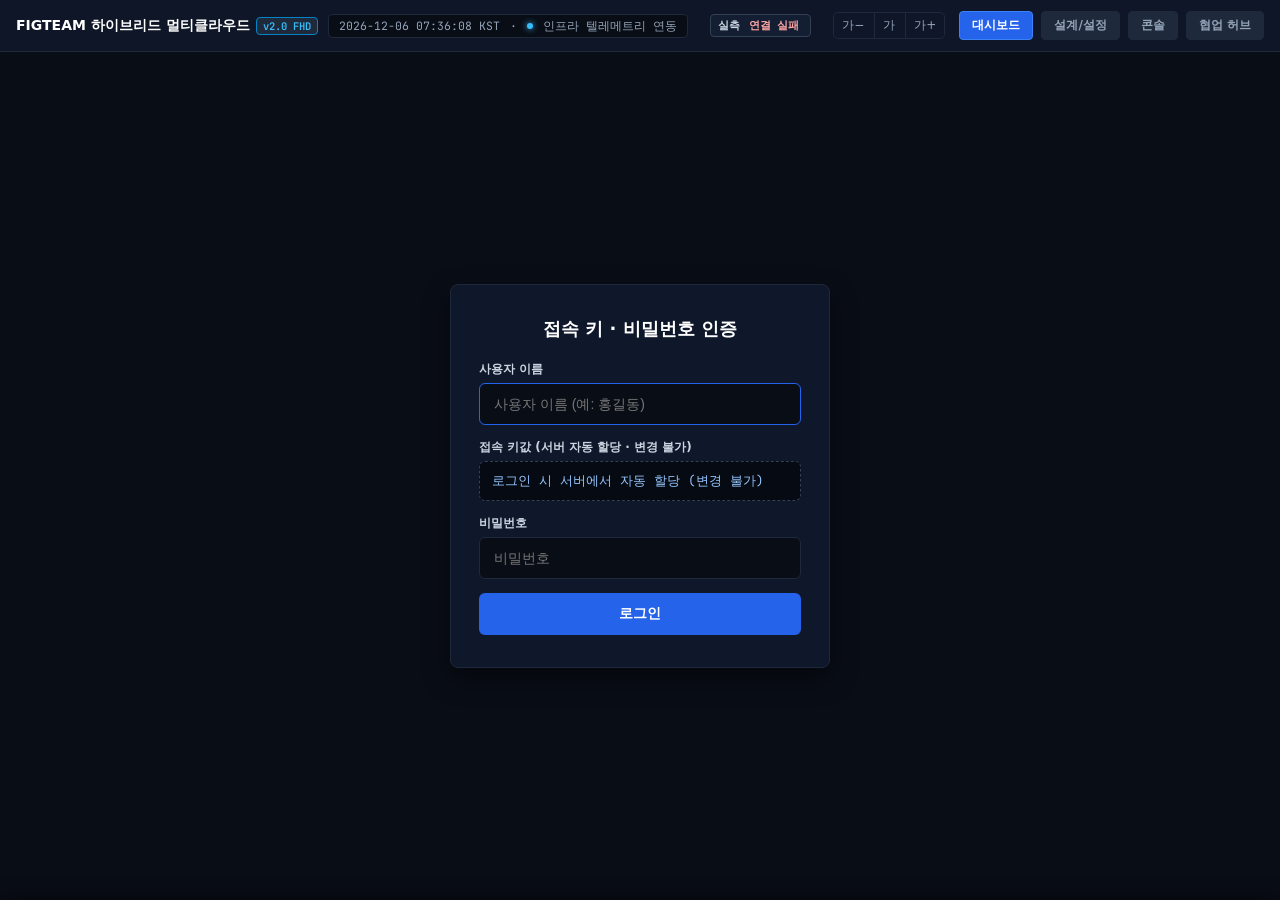
==== commit 5797e7c8: "fix(console): fix top-header navigation bar always fixed visible across console & term views" ====
--- a/public/index.html
+++ b/public/index.html
@@ -37,6 +37,8 @@
 
     /* TOP HEADER BAR (FHD FIXED) */
     header {
+      position: relative;
+      z-index: 1000;
       height: 52px;
       border-bottom: 1px solid var(--surface-border);
       background: rgba(15, 23, 42, 0.96);
@@ -2101,19 +2103,65 @@
     .wk-dc-share { border-left-color: #38bdf8; }
     .wk-dc-head { display: flex; align-items: center; justify-content: space-between; gap: 8px; flex-wrap: wrap; }
     /* ===== 통합 콘솔 (content/console.css) ===== */
+    /* TOP HEADER BAR (FHD FIXED / CONSOLE & WARROOM COMPATIBLE) */
+    header {
+      position: relative;
+      z-index: 1000;
+      height: 52px;
+      border-bottom: 1px solid var(--surface-border, #1e293b);
+      background: rgba(15, 23, 42, 0.96);
+      backdrop-filter: blur(8px);
+      display: flex;
+      align-items: center;
+      justify-content: space-between;
+      padding: 0 16px;
+      flex-shrink: 0;
+      gap: 12px;
+    }
+    .header-left { display: flex; align-items: center; gap: 10px; flex-shrink: 0; }
+    .brand-title { font-size: 14px; font-weight: 700; color: #fff; display: flex; align-items: center; gap: 6px; white-space: nowrap; }
+    .brand-tag { font-size: 10.5px; font-weight: 600; background: #1e293b; color: #38bdf8; border: 1px solid #0284c7; padding: 1px 6px; border-radius: 4px; font-family: 'JetBrains Mono', monospace; }
+    .header-clock-timer { display: flex; align-items: center; gap: 10px; font-size: 11.5px; font-family: 'JetBrains Mono', monospace; color: var(--text-sub); background: #090d16; border: 1px solid var(--surface-border, #1e293b); padding: 3px 10px; border-radius: 4px; white-space: nowrap; }
+    .pulse-dot { width: 6px; height: 6px; border-radius: 50%; background: #38bdf8; box-shadow: 0 0 6px #38bdf8; }
+    .header-infra-status { display: flex; align-items: center; gap: 6px; overflow-x: auto; flex: 1; justify-content: center; }
+    .infra-badge-item { display: inline-flex; align-items: center; gap: 5px; background: #141e33; border: 1px solid var(--border-color, #334155); border-radius: 4px; padding: 2px 7px; font-size: 11px; white-space: nowrap; }
+    .infra-badge-name { font-weight: 600; color: #cbd5e1; }
+    .infra-badge-state { font-family: 'JetBrains Mono', monospace; font-size: 10.5px; font-weight: 700; padding: 1px 4px; border-radius: 3px; }
+    .state-green { background: rgba(16, 185, 129, 0.2); color: #34d399; }
+    .state-amber { background: rgba(245, 158, 11, 0.2); color: #fbbf24; }
+    .header-right { display: flex; align-items: center; gap: 8px; flex-shrink: 0; }
+    .nav-btn { background: #1e293b; border: 1px solid var(--surface-border, #1e293b); color: var(--text-sub); padding: 5px 12px; border-radius: 4px; font-size: 12px; font-weight: 600; cursor: pointer; transition: all 0.15s ease; font-family: inherit; text-decoration: none; display: inline-flex; align-items: center; }
+    .nav-btn:hover { background: #334155; color: #fff; }
+    .nav-btn.active { background: var(--primary, #2563eb); color: #fff; border-color: #3b82f6; }
+    .logout-btn { background: transparent; border: 1px solid var(--surface-border, #1e293b); color: var(--text-sub); padding: 5px 10px; border-radius: 4px; font-size: 11.5px; cursor: pointer; transition: all 0.15s ease; font-family: inherit; }
+    .logout-btn:hover { background: #1f2937; color: #fff; border-color: #4b5563; }
+    .fs-ctl { display: inline-flex; gap: 2px; margin-right: 6px; border: 1px solid var(--surface-border, #1e293b); border-radius: 5px; overflow: hidden; }
+    .fs-btn { background: transparent; border: 0; color: var(--text-sub); padding: 4px 8px; font-size: 12px; cursor: pointer; font-family: inherit; }
+    .fs-btn:hover { background: #1f2937; color: #fff; }
+    .fs-btn + .fs-btn { border-left: 1px solid var(--surface-border, #1e293b); }
+    .g-user-badge { display: flex; align-items: center; gap: 6px; background: #090d16; border: 1px solid var(--surface-border, #1e293b); border-radius: 4px; padding: 4px 10px; font-size: 11.5px; }
+    .g-user-dot { width: 6px; height: 6px; border-radius: 50%; background: #10b981; box-shadow: 0 0 6px #10b981; }
+    .g-user-dot.warn { background: #f59e0b; box-shadow: none; }
+    .g-user-name { font-weight: 600; color: #f8fafc; }
+    .g-user-key { font-family: 'JetBrains Mono', monospace; color: #38bdf8; font-size: 11px; }
+
     .cs-rail { position: fixed; left: 0; top: 50%; transform: translateY(-50%); z-index: 700; writing-mode: vertical-rl; letter-spacing: .12em;
       background: var(--primary); color: #fff; border: 0; border-radius: 0 8px 8px 0; padding: 16px 7px; font-size: 13px; font-weight: 700;
       font-family: inherit; cursor: pointer; box-shadow: 2px 0 12px rgba(2, 6, 15, .5); }
     .cs-rail:hover { background: var(--primary-hover); padding-left: 10px; }
     .cs-rail:focus-visible { outline: 2px solid #93c5fd; outline-offset: 2px; }
     #cs-root { position: fixed; top: 52px; left: 0; right: 0; bottom: 0; z-index: 800; background: #070b14; }
-    #cs-root.cs-solo, #cs-root.cs-page { top: 0; }
+    #cs-root.cs-solo { top: 0; }
+    #cs-root.cs-page { top: 52px; }
     body.cs-on .cs-rail { display: none; }
     body.cs-dragging, body.cs-dragging * { cursor: grabbing !important; user-select: none; }
     .cs-wait { padding: 40px; color: var(--text-sub); text-align: center; }
     .cs-unlock { display: flex; justify-content: center; padding-top: 8vh; }
     .cs-unlock .wk-card { width: min(440px, 92vw); }
-    .cs-wrap { display: grid; grid-template-columns: 240px minmax(0, 1fr); height: 100vh; max-height: 100vh; overflow: hidden; width: 100%; }
+    .cs-wrap { display: grid; grid-template-columns: 240px minmax(0, 1fr); height: calc(100vh - 52px); max-height: calc(100vh - 52px); overflow: hidden; width: 100%; }
+    #cs-root.cs-solo .cs-wrap { height: 100vh; max-height: 100vh; }
+    .cs-main { display: flex; flex-direction: column; min-width: 0; min-height: 0; height: calc(100vh - 52px); max-height: calc(100vh - 52px); overflow: hidden; position: relative; width: 100%; }
+    #cs-root.cs-solo .cs-main { height: 100vh; max-height: 100vh; }
     #cs-root.cs-solo .cs-wrap, .cs-wrap.cs-warroom-wrap { grid-template-columns: minmax(0, 1fr) !important; width: 100% !important; }
     .cs-drawer { background: #0c1322; border-right: 1px solid var(--surface-border); overflow-y: auto; padding: 10px 8px; display: flex; flex-direction: column; gap: 4px; }
     .cs-drawer-head { padding: 2px 6px 8px; border-bottom: 1px solid var(--surface-border); margin-bottom: 4px; }
@@ -2128,7 +2176,6 @@
     .cs-target:disabled { opacity: .45; cursor: not-allowed; }
     .cs-target:focus-visible { outline: 2px solid #93c5fd; }
     .cs-drawer-foot { margin-top: auto; display: flex; gap: 6px; padding-top: 10px; border-top: 1px solid var(--surface-border); }
-    .cs-main { display: flex; flex-direction: column; min-width: 0; min-height: 0; height: 100vh; max-height: 100vh; overflow: hidden; position: relative; width: 100%; }
     .cs-bar { display: flex; align-items: center; gap: 10px; padding: 6px 12px; border-bottom: 1px solid var(--surface-border); flex-shrink: 0; }
     .cs-layouts { display: flex; gap: 4px; }
     .cs-on-btn { background: var(--primary); border-color: var(--primary); color: #fff; }
@@ -2636,6 +2683,8 @@
 
     /* =========================================================================
        FHD(1920x1080) 데스크탑 고정 뷰: 노 스크롤(No Scroll) 전체 한 화면 자동 노출
+       - 상단 탑헤더 네비게이션 바(52px) 상시 고정 유지
+       - 콘솔 및 워룸 컨테이너는 헤더 아래(top: 52px)부터 바닥까지 꽉 채움
        ========================================================================= */
     @media (min-width: 1200px) {
       html, body {
@@ -2646,20 +2695,33 @@
         padding: 0 !important;
       }
       #cs-root {
+        top: 52px !important;
+        left: 0 !important;
+        right: 0 !important;
+        bottom: 0 !important;
+        height: calc(100vh - 52px) !important;
+        max-height: calc(100vh - 52px) !important;
+        overflow: hidden !important;
+        position: fixed !important;
+        z-index: 800 !important;
+      }
+      #cs-root.cs-solo {
+        top: 0 !important;
         height: 100vh !important;
         max-height: 100vh !important;
+      }
+      .cs-wrap {
+        height: calc(100vh - 52px) !important;
+        max-height: calc(100vh - 52px) !important;
         overflow: hidden !important;
-        position: fixed !important;
-        inset: 0 !important;
-      }
-      .cs-wrap {
+      }
+      #cs-root.cs-solo .cs-wrap {
         height: 100vh !important;
         max-height: 100vh !important;
-        overflow: hidden !important;
       }
       .cs-main {
-        height: 100vh !important;
-        max-height: 100vh !important;
+        height: 100% !important;
+        max-height: 100% !important;
         overflow: hidden !important;
         display: flex !important;
         flex-direction: column !important;
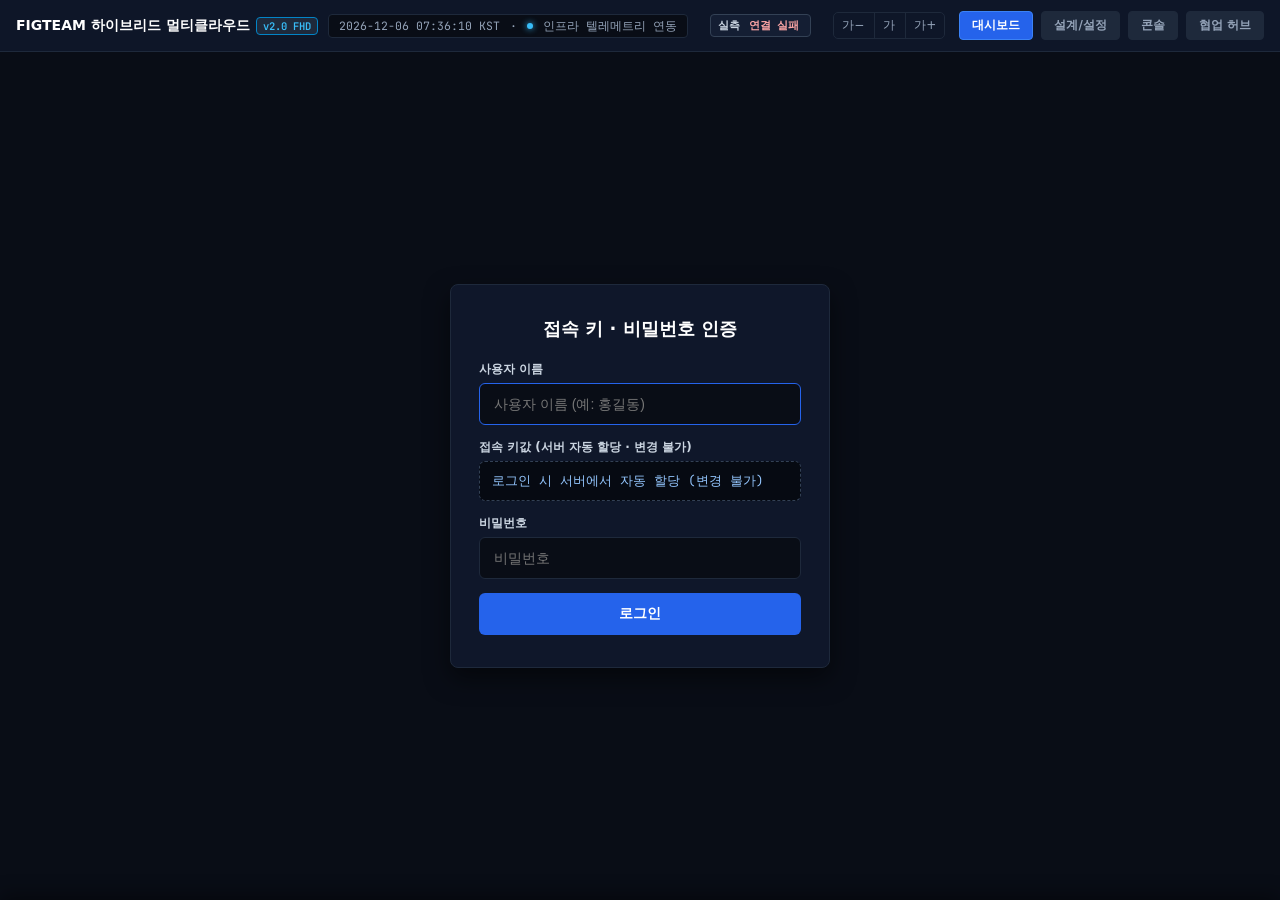
==== commit d040260d: "fix(auth): unify and sync access_key seamlessly between portal (#cfg) and collab hub (/api/ai/hub)" ====
--- a/public/index.html
+++ b/public/index.html
@@ -2809,7 +2809,7 @@
       <button type="button" class="nav-btn active" id="btn-tab-dashboard" onclick="switchView('dashboard')">대시보드</button>
       <button type="button" class="nav-btn" id="btn-tab-settings" onclick="switchView('settings')">설계/설정</button>
       <!--CONSOLES:BEGIN--><button type="button" class="nav-btn" id="btn-tab-console" onclick="switchView('console')">콘솔</button><!--CONSOLES:END-->
-      <a class="nav-btn" id="btn-tab-hub" href="/api/ai/hub" onclick="try{const u=localStorage.getItem('fig.term.user');if(u)this.href='/api/ai/hub?member='+encodeURIComponent(u);}catch(e){}" style="text-decoration:none;" title="협업 허브">협업 허브</a>
+      <a class="nav-btn" id="btn-tab-hub" href="/api/ai/hub" onclick="try{const p=JSON.parse(localStorage.getItem('fig.access.profile_v1')||'{}');const u=p.member||localStorage.getItem('fig.term.user')||'';const ak=p.access_key||'';let q=[];if(u)q.push('member='+encodeURIComponent(u));if(ak)q.push('access_key='+encodeURIComponent(ak));if(q.length)this.href='/api/ai/hub?'+q.join('&');}catch(e){}" style="text-decoration:none;" title="협업 허브">협업 허브</a>
       <div class="g-user-badge" id="portal-user-badge" style="display:none;">
         <span class="g-user-dot"></span>
         <span class="g-user-name" id="portal-user-name"></span>
@@ -3683,7 +3683,10 @@
       const m = /^#cfg\/inst\/([^/]+)(?:\/([^/?]+))?/.exec(h);
       if (m) area = m[2] ? (m[1] + '/' + m[2]) : m[1];
       const cfgUrl = 'https://figteam.ktci5.kr/' + (h.indexOf('#cfg') === 0 ? h : '#cfg/overview');
-      const qs = 'area=' + encodeURIComponent(area) + '&cfg_url=' + encodeURIComponent(cfgUrl);
+      const prof = (typeof wkGetAccessProfile === 'function') ? wkGetAccessProfile() : {};
+      const qs = 'area=' + encodeURIComponent(area) + '&cfg_url=' + encodeURIComponent(cfgUrl) +
+        (prof.member ? '&member=' + encodeURIComponent(prof.member) : '') +
+        (prof.access_key ? '&access_key=' + encodeURIComponent(prof.access_key) : '');
       window.open('/api/ai/hub?' + qs, '_blank', 'noopener');
     }
 
